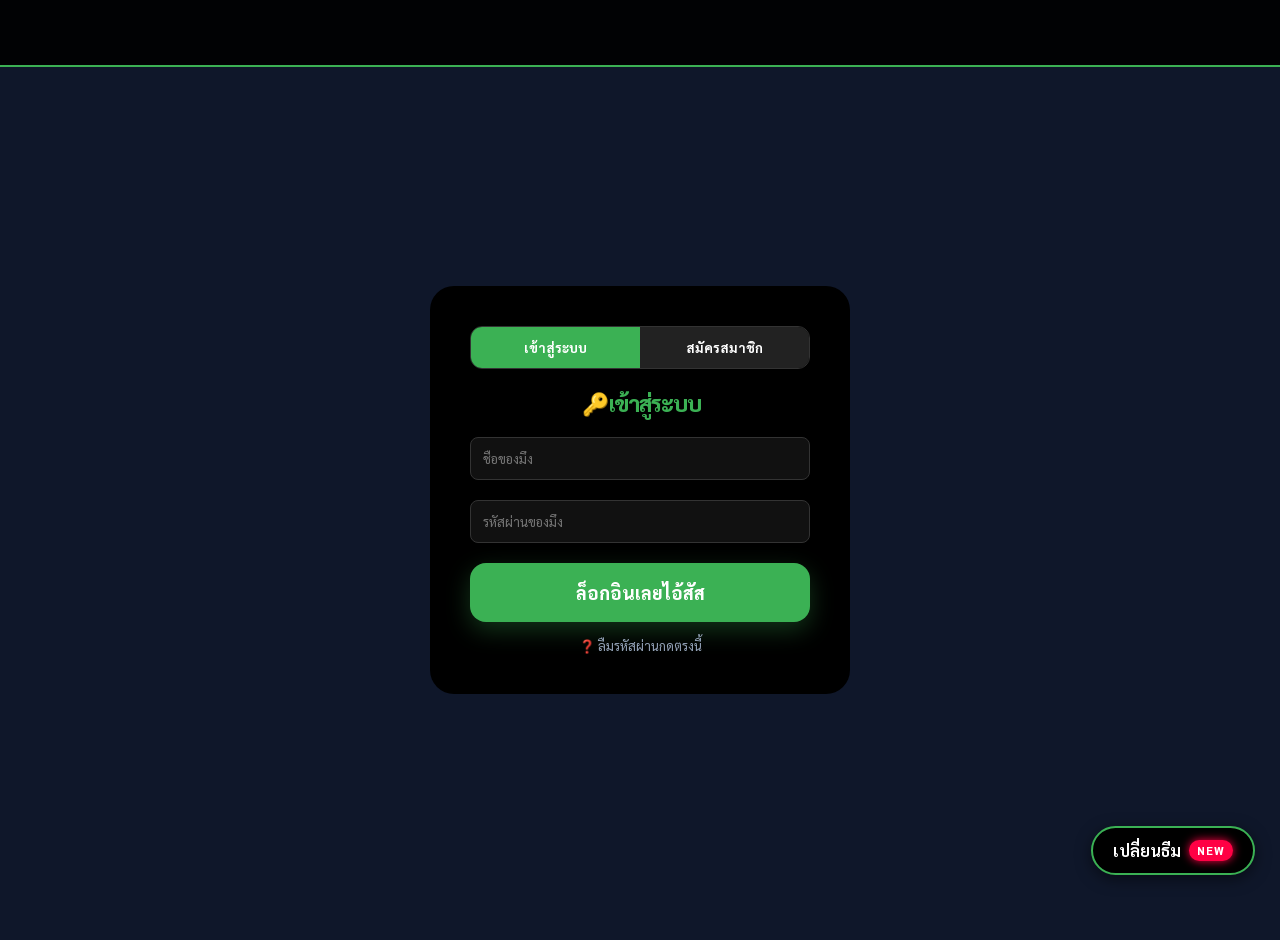
==== index.html @ 8176f64b "Update index.html" ====
<!DOCTYPE html>
<html lang="th">
<head>
    <meta charset="UTF-8">
    <meta name="viewport" content="width=device-width, initial-scale=1.0">
    <title>คนกากๆฝึกพิมพ์ - ว่างใช่ไหมถึงพิมพ์</title>
    <link rel="icon" type="image/png" href="https://i.ibb.co/RkGB4YsP/image.png">
    
    <link rel="preconnect" href="https://fonts.googleapis.com">
    <link rel="preconnect" href="https://fonts.gstatic.com" crossorigin>
    <link href="https://fonts.googleapis.com/css2?family=Sarabun:wght@300;400;600;700;800&family=Chakra+Petch:wght@400;700&family=Press+Start+2P&family=VT323&family=Teko:wght@500;600;700&family=Mali:wght@500;700&display=swap" rel="stylesheet">
    
    <style>
  /* ==================================================
   ระบบตกแต่งรูปโปรไฟล์ (สไตล์ Facebook)
   ================================================== */
.profile-pic-wrapper {
    position: relative;
    width: 85px; /* ขยายรูป */
    height: 85px;
    cursor: pointer;
    border-radius: 50%;
    display: inline-block;
    transition: transform 0.2s;
}
.profile-pic-wrapper:hover {
    transform: scale(1.05); /* เอาเมาส์ชี้แล้วรูปขยายขึ้นนิดนึง */
}
.profile-pic-wrapper img {
    width: 100%; 
    height: 100%;
    border-radius: 50%; 
    object-fit: cover; 
    border: 3px solid var(--primary); 
    box-shadow: 0 0 15px rgba(0,0,0,0.5);
}
        /* ==================================================
           1. BASE THEME (โหมดมืด ออริจินัล) และ CSS โครงสร้างหลัก
           ================================================== */
        :root {
            --primary: #3bb154; --primary1: #29344e;
            --bg: rgb(15, 23, 42); --card: #000000;
            --text-dark: #1e293b; --text-light: hsl(0, 0%, 100%); --highlight: #ffc800ec;
            --correct-live: #1d964f; --wrong-live: #b33628;
            --font-main: 'Sarabun', sans-serif; --font-head: 'Sarabun', sans-serif;
            --border-rad: 24px; --border-btn: 16px;
        }
        body { background-color: var(--bg); font-family: var(--font-main); margin: 0; display: flex; justify-content: center; align-items: center; min-height: 100vh; color: var(--text-dark); padding-top: 40px; transition: background-color 0.3s, color 0.3s; }
        h1, h2, h3 { font-family: var(--font-head); }
        .ticker-wrap { position: fixed; top: 0; left: 0; width: 100%; height: 65px; background-color: #000000e6; color: #ffffff; display: flex; align-items: center; overflow: hidden; z-index: 9999; border-bottom: 2px solid var(--primary); transition: background-color 0.3s, color 0.3s; }
        .ticker-content { 
            white-space: nowrap; 
            padding-left: 100%;
            display: inline-block; 
            
            animation: ticker 20s linear infinite; 
            font-size: 20px; 
            font-weight: 600;

            
            will-change: transform; 
            -webkit-font-smoothing: antialiased; 
            backface-visibility: hidden; 
        }

        
        @keyframes ticker { 
            0% { transform: translate3d(0, 0, 0); } 
            100% { transform: translate3d(-100%, 0, 0); } 
        }

        .main-container { width: 95%; max-width: 1100px; text-align: center; display: none; position: relative; }
        .top-actions { display: flex; gap: 10px; flex-wrap: wrap; justify-content: flex-end; align-items: center; }
        .header-row { display: flex; justify-content: space-between; align-items: center; margin-bottom: 20px; flex-wrap: wrap; gap: 15px; }
        @media (max-width: 768px) {
            .header-row { flex-direction: column; justify-content: center; text-align: center; }
            .top-actions { justify-content: center; margin-top: 10px; }
        }
        .btn-top { background: #333; color: white; border: none; padding: 8px 15px; border-radius: 8px; cursor: pointer; font-size: 14px; transition: 0.2s; font-family: var(--font-main); }
        .btn-top:hover { background: #555; transform: translateY(-2px); }
        .btn-danger { background: #ef4444; }
        .btn-danger:hover { background: #dc2626; }

        .hamburger-btn { background: var(--card); color: var(--text-light); border: 2px solid #333; border-radius: 8px; width: 50px; height: 44px; font-size: 22px; cursor: pointer; display: flex; justify-content: center; align-items: center; transition: 0.2s; padding: 0; }
        .hamburger-btn:hover { background: #333; transform: scale(1.05); }
        .menu-container { position: relative; }

        .dropdown-menu { position: absolute; top: 55px; right: 0; background: #111; border: 1px solid #333; border-radius: 12px; box-shadow: 0 10px 30px rgba(0,0,0,0.7); display: none; flex-direction: column; min-width: 240px; z-index: 1000; overflow: hidden; }
        .dropdown-menu.show { display: flex; animation: fadeIn 0.2s ease-in-out; }
        @keyframes fadeIn { from { opacity: 0; transform: translateY(-10px); } to { opacity: 1; transform: translateY(0); } }

        .dropdown-item { background: transparent; color: #fff; border: none; padding: 15px 20px; text-align: left; font-family: var(--font-main); font-size: 15px; cursor: pointer; transition: 0.2s; border-bottom: 1px solid #222; display: flex; align-items: center; gap: 8px; }
        .dropdown-item:last-child { border-bottom: none; }
        .dropdown-item:hover { background: #222; padding-left: 25px; color: var(--primary); }
        .dropdown-danger { color: #ef4444; }
        .dropdown-danger:hover { background: #3f1515; color: #fca5a5; }

        h1 { font-weight: 700; color: var(--primary); margin-bottom: 30px; letter-spacing: -1px; }
        h2 { font-weight: 900; color: var(--primary1); margin-bottom: 10px; letter-spacing: -3px; }
        
        /* Profile Card & EXP Bar CSS */
        .user-profile-card { display: flex; align-items: center; gap: 15px; background: rgba(0,0,0,0.5); padding: 15px 20px; border-radius: 12px; border: 1px solid rgba(255,255,255,0.1); width: 100%; box-sizing: border-box; justify-content: space-between; flex-wrap: wrap; margin-bottom: 20px; transition: 0.3s; }
        .profile-left { display: flex; align-items: center; gap: 15px; flex: 1; min-width: 280px; }
        .rank-icon-large { font-size: 45px; line-height: 1; filter: drop-shadow(0 0 5px rgba(255,255,255,0.3)); }
        .exp-wrapper { flex: 1; display: flex; flex-direction: column; gap: 6px; }
        .user-name-rank { display: flex; justify-content: space-between; align-items: flex-end; }
        .name-text { font-size: 18px; font-weight: bold; color: var(--highlight); letter-spacing: 0.5px; }
        .rank-text { font-size: 13px; font-weight: bold; color: #fff; background: rgba(255,255,255,0.15); padding: 3px 10px; border-radius: 6px; }
        .exp-bar-bg { width: 100%; height: 18px; background: rgba(0,0,0,0.7); border: 2px solid #334155; border-radius: 10px; position: relative; overflow: hidden; box-shadow: inset 0 2px 5px rgba(0,0,0,0.5); }
        .exp-bar-fill { height: 100%; background: linear-gradient(90deg, #3b82f6, #10b981, #fde047); background-size: 200% 100%; width: 0%; transition: width 0.8s cubic-bezier(0.4, 0, 0.2, 1); box-shadow: 0 0 10px rgba(16, 185, 129, 0.5); animation: shimmer 3s infinite linear; }
        @keyframes shimmer { 0% { background-position: 100% 0; } 100% { background-position: -100% 0; } }
        .exp-numbers { position: absolute; top: 0; left: 0; right: 0; text-align: center; font-size: 11px; font-weight: bold; color: white; line-height: 18px; text-shadow: 1px 1px 2px #000; z-index: 2; font-family: sans-serif;}
        
        .typing-card { background: var(--card); padding: 50px; border-radius: var(--border-rad); box-shadow: 0 10px 40px rgba(0, 0, 0, 0.4); margin-bottom: 30px; position: relative; transition: background-color 0.3s, box-shadow 0.3s; }
        .display-window { height: 150px; overflow: hidden; position: relative; margin-bottom: 45px; border: 1px solid #000000; box-sizing: border-box; transition: border-color 0.3s, background-color 0.3s; }
        #wordContainer { position: absolute; top: 0; left: 0; width: 100%; display: flex; flex-wrap: wrap; transition: transform 0.3s cubic-bezier(0.4, 0, 0.2, 1); text-align: left; }
        .word { font-size: 40px; line-height: 69px; margin-right: 5px; color: var(--text-light); padding: 0 8px; border-radius: 8px; transition: all 0.2s; font-family: var(--font-main); }
        .word.current { background-color: var(--highlight); color: #000000; font-weight: 600; box-shadow: 0 4px 12px rgba(255, 212, 59, 0.4); }
        .word.current.is-correct { background-color: var(--correct-live) !important; color: white !important; box-shadow: 0 4px 12px rgba(46, 204, 113, 0.5); }
        .word.current.is-wrong { background-color: var(--wrong-live) !important; color: white !important; box-shadow: 0 4px 12px rgba(231, 76, 60, 0.5); }
        .word.correct { color: green; background-color: transparent !important; box-shadow: none; }
        .word.wrong { color: red; text-decoration: line-through; background-color: transparent !important; box-shadow: none; }
        .controls-row { display: flex; gap: 20px; align-items: center; }
        #userInput { flex: 1; font-family: var(--font-main); font-size: 28px; padding: 18px 25px; border: 2px solid #e2e8f0; border-radius: var(--border-btn); outline: none; background: #f1f5f9; color: var(--text-dark); transition: color 0.2s, background-color 0.3s, border-color 0.3s; }
        .timer-badge { background: var(--primary); color: white; padding: 15px 35px; border-radius: var(--border-btn); font-size: 32px; font-weight: 700; min-width: 70px; font-family: var(--font-main);}
        .btn-refresh { background: #fff; border: 2px solid #e2e8f0; width: 70px; height: 70px; border-radius: var(--border-btn); cursor: pointer; font-size: 28px; color: #333; transition: 0.3s; }
        .modal-overlay { position: fixed; top: 0; left: 0; width: 100%; height: 100%; background: rgba(10, 10, 15, 0.9); backdrop-filter: blur(8px); display: none; justify-content: center; align-items: center; z-index: 10000; }
        .modal-overlay[style*="display: flex"] .modal-card { animation: popIn 0.4s cubic-bezier(0.16, 1, 0.3, 1) forwards; }
        @keyframes popIn { 0% { opacity: 0; transform: scale(0.95) translateY(20px); } 100% { opacity: 1; transform: scale(1) translateY(0); } }
        .modal-card { background: var(--card); color: var(--text-light); width: 95%; max-width: 750px; padding: 40px; border-radius: var(--border-rad); text-align: center; max-height: 85vh; overflow-y: auto; transition: background-color 0.3s, color 0.3s, border-color 0.3s; border: 1px solid #334155; box-shadow: 0 25px 50px -12px rgba(0, 0, 0, 0.5); }
        .result-title { font-size: 32px; font-weight: 800; margin-bottom: 5px; color: var(--text-light); font-family: var(--font-head);}
        .result-subtitle { font-size: 16px; color: #64748b; margin-top: 0; margin-bottom: 25px; font-weight: 400; font-family: var(--font-main);}
        .rank-badge { background: linear-gradient(135deg, #ffd43b, #f59e0b); color: #000; padding: 12px 35px; border-radius: 50px; font-weight: 800; font-size: 22px; margin-bottom: 25px; display: inline-flex; align-items: center; gap: 8px; box-shadow: 0 8px 20px rgba(245, 158, 11, 0.3); border: 2px solid #fff; font-family: var(--font-main); }
        .stats-grid { display: grid; grid-template-columns: repeat(2, 1fr); gap: 15px; margin-bottom: 30px; }
        .stat-box { background: #111827; padding: 25px 20px; border-radius: 20px; border: 1px solid #1f2937; transition: 0.3s ease; display: flex; flex-direction: column; justify-content: center; align-items: center; }
        .stat-box:hover { transform: translateY(-3px); border-color: #334155; box-shadow: 0 10px 25px rgba(0,0,0,0.3); }
        .stat-box.highlight { background: linear-gradient(145deg, rgba(59,177,84,0.1), rgba(0,0,0,0)); border-color: rgba(59,177,84,0.3); }
        .stat-box.highlight:hover { border-color: var(--primary); box-shadow: 0 10px 30px rgba(59,177,84,0.15); }
        .stat-val { font-size: 38px; font-weight: 800; line-height: 1.1; margin-top: 5px; text-shadow: 0 2px 10px rgba(0,0,0,0.2); font-family: var(--font-head);}
        .stat-val.huge { font-size: 56px; color: var(--primary); }
        .stat-label { font-size: 14px; color: #94a3b8; font-weight: 600; text-transform: uppercase; letter-spacing: 0.5px; font-family: var(--font-main);}
        .btn-main { background: var(--primary); color: white; border: none; width: 100%; padding: 18px; border-radius: var(--border-btn); font-weight: 800; font-size: 18px; cursor: pointer; margin-top: 10px; transition: all 0.2s cubic-bezier(0.4, 0, 0.2, 1); box-shadow: 0 8px 25px rgba(59, 177, 84, 0.3); font-family: var(--font-main); }
        .btn-main:hover { background: #2f8d43; transform: translateY(-2px); box-shadow: 0 12px 30px rgba(59, 177, 84, 0.4); }
        .btn-main:active { transform: translateY(1px); box-shadow: 0 4px 15px rgba(59, 177, 84, 0.3); }
        .sync-status { font-size: 14px; color: #94a3b8; margin-top: 15px; font-weight: 600; display: flex; justify-content: center; align-items: center; gap: 5px; }
        .dark-modal { background: #121212; border: 1px solid #333; box-shadow: 0 10px 40px rgba(0,0,0,0.8); border-radius: 20px; color: #fff; width: 90%; max-width: 400px; padding: 30px; }
        .dark-modal h2 { color: #fff; letter-spacing: 0; margin-top: 0; font-size: 24px; border-bottom: 1px solid #222; padding-bottom: 15px;}
        .dark-modal p { color: #aaa; font-size: 15px; margin-bottom: 25px; line-height: 1.5; }
        .dark-input { width: 100%; padding: 12px; margin-bottom: 15px; background: #000; border: 1px solid #333; color: var(--primary); border-radius: 8px; font-size: 16px; box-sizing: border-box; outline: none; transition: 0.3s; font-family: var(--font-main);}
        .dark-input:focus { border-color: var(--primary); box-shadow: 0 0 10px rgba(59, 177, 84, 0.2); }
        .dark-btn-group { display: flex; gap: 10px; }
        .dark-btn { flex: 1; padding: 12px; border-radius: 8px; border: none; font-weight: bold; cursor: pointer; transition: 0.2s; font-size: 15px; font-family: var(--font-main);}
        .dark-btn.confirm { background: var(--primary); color: #000; }
        .dark-btn.confirm:hover { background: #2f8d43; }
        .dark-btn.cancel { background: #333; color: #fff; }
        .dark-btn.cancel:hover { background: #444; }
        .dark-btn.danger { background: #dc2626; color: #fff; }
        .dark-btn.danger:hover { background: #b91c1c; }
        .rank-table { width: 100%; border-collapse: collapse; margin-top: 15px; font-size: 13px; text-align: left; }
        .rank-table tr { border-bottom: 1px solid #eee; }
        .rank-table td, .rank-table th { padding: 10px; color:#333; font-family: var(--font-main);}
        .active-rank { background: #fff1f2; font-weight: bold; }
        #authContainer { background: #000; padding: 40px; border-radius: var(--border-rad); width: 340px; text-align: center; color: white; transition: background-color 0.3s, color 0.3s; }
        .auth-input { width: 100%; padding: 12px; margin: 10px 0; border-radius: 8px; border: 1px solid #333; background: #111; color: white; box-sizing: border-box; transition: 0.3s; font-family: var(--font-main);}
        .close-modal-x { position: absolute; top: 15px; right: 20px; font-size: 52px; font-weight: bold; color: #999; cursor: pointer; line-height: 1; transition: 0.2s; user-select: none; z-index: 10; font-family: sans-serif;}
        .close-modal-x:hover { color: #ef4444; transform: scale(1.1); }
        .admin-btn { padding: 6px 12px; border: none; border-radius: 6px; cursor: pointer; font-size: 12px; font-weight: bold; transition: 0.2s; font-family: var(--font-main); }
        .admin-btn-edit { background: #3b82f6; color: white; }
        .admin-btn-edit:hover { background: #2563eb; }
        .admin-btn-del { background: #ef4444; color: white; margin-left: 5px; }
        .admin-btn-del:hover { background: #dc2626; }

        /* ==================================================
           2. LIGHT MODE (โหมดสว่าง) 
           ================================================== */
        body.light-mode { --bg: #e1eff5;
        --card: #ffffff; --text-dark: #0f172a; --text-light: #0f172a; --primary1: #c5cbdf; --highlight: #fde047;
        }
        body.light-mode .ticker-wrap { background-color: #e1eff5; color: #1e293b; border-bottom: 2px solid var(--primary);
        }
        body.light-mode .typing-card { box-shadow: 0 10px 30px rgba(0, 0, 0, 0.05);
        border: 1px solid #e2e8f0; }
        body.light-mode .display-window { border-color: #cbd5e1; background-color: #f8fafc;
        }
        body.light-mode .word.current { color: #000;
        box-shadow: 0 4px 12px rgba(253, 224, 71, 0.7); }
        body.light-mode #authContainer { background: #ffffff;
        color: #1e293b; border: 1px solid #e2e8f0; box-shadow: 0 10px 30px rgba(0,0,0,0.1);
        }
        body.light-mode .auth-input { background: #f8fafc; color: #1e293b; border: 1px solid #cbd5e1;
        }
        body.light-mode .dark-modal { background: #ffffff; border: 1px solid #e2e8f0; color: #1e293b;
        box-shadow: 0 10px 40px rgba(0,0,0,0.1); }
        body.light-mode .dark-modal h2 { color: #1e293b;
        border-bottom: 1px solid #e2e8f0; }
        body.light-mode .dark-modal p { color: #64748b;
        }
        body.light-mode .dark-input { background: #f8fafc; color: #1e293b; border: 1px solid #cbd5e1;
        }
        body.light-mode .dark-btn.cancel { background: #e2e8f0; color: #475569;
        }
        body.light-mode .dark-btn.cancel:hover { background: #cbd5e1;
        }
        body.light-mode .modal-card { background: #ffffff; border-color: #e2e8f0;
        box-shadow: 0 25px 50px -12px rgba(0,0,0,0.15); }
        body.light-mode .result-title { color: #0f172a;
        }
        body.light-mode .stat-box { background: #f8fafc; border-color: #e2e8f0;
        }
        body.light-mode .stat-box:hover { border-color: #cbd5e1; box-shadow: 0 10px 25px rgba(0,0,0,0.05);
        }
        body.light-mode .stat-box.highlight { background: linear-gradient(145deg, rgba(59,177,84,0.05), #ffffff); border-color: rgba(59,177,84,0.2);
        }
        body.light-mode .stat-label { color: #64748b;
        }
        body.light-mode #logoutModal > div { background: #ffffff !important;
        border: 1px solid #e2e8f0 !important; box-shadow: 0 20px 50px rgba(0,0,0,0.1) !important;
        }
        body.light-mode #logoutModal h2 { text-shadow: none !important;
        }
        body.light-mode #logoutModal p, body.light-mode #logoutModal span[onclick] { color: #475569 !important;
        }
        body.light-mode .btn-top { background: #f1f5f9; color: #475569; border: 1px solid #e2e8f0;
        }
        body.light-mode .btn-top:hover { background: #e2e8f0; color: #1e293b;
        }
        body.light-mode .hamburger-btn { background: #ffffff; color: #1e293b; border-color: #cbd5e1;
        }
        body.light-mode .dropdown-menu { background: #ffffff; border-color: #cbd5e1;
        }
        body.light-mode .dropdown-item { color: #1e293b; border-bottom-color: #f1f5f9;
        }

        /* ==================================================
           3. SPECIAL FORCE THEME (อัปเกรดพื้นหลัง & UI ทหาร)
           ================================================== */
        body.theme-sf { --bg: #161a13;
        --card: rgba(33,40,29,0.85); --primary: #ffd700; --primary1: #a9ba9d; --text-dark: #d2dbcc; --text-light: #ffffff; --highlight: #ffcc00; --correct-live: #ffcc00; --wrong-live: #ff4444; --font-main: 'Chakra Petch', sans-serif;
        --font-head: 'Chakra Petch', sans-serif; --border-rad: 0px; --border-btn: 0px; }
        body.theme-sf::before { content: "";
        position: fixed; top: 0; left: 0; right: 0; bottom: 0; background-image: linear-gradient(rgba(22,26,19,0.3), rgba(15,18,12,0.5)), url('https://playulti.com/storage/62241ba8fda2fa45c55dc922/7fffb663120dd173020ed4b9bc223583.jpg'); background-size: cover; background-position: center; z-index: -1;
        pointer-events: none; }
        body.theme-sf h1, body.theme-sf h2 { color: var(--primary); text-transform: uppercase;
        text-shadow: 2px 2px 4px rgba(0,0,0,0.9); }
        body.theme-sf .ticker-wrap { background: rgba(15,18,12,0.9);
        border-bottom: 2px solid var(--primary); box-shadow: 0 4px 10px rgba(0,0,0,0.8); }
        body.theme-sf .typing-card, body.theme-sf #authContainer, body.theme-sf .modal-card, body.theme-sf .dropdown-menu { background: linear-gradient(180deg, rgba(42,51,36,0.85) 0%, rgba(27,33,22,0.9) 100%);
        border: 3px solid; border-color: #556649 #0f120c #0f120c #556649; box-shadow: 5px 5px 15px rgba(0,0,0,0.9); backdrop-filter: blur(4px);
        }
        body.theme-sf .display-window { background: rgba(15,18,12,0.7); border: 3px solid;
        border-color: #080a06 #44533a #44533a #080a06; }
        body.theme-sf .word { color: #337209; font-weight: bold;
        text-shadow: 1px 1px 0px #000; }
        body.theme-sf .word.current { background: rgba(61,74,52,0.8); color: #fff;
        border-bottom: 3px solid var(--primary); text-shadow: none; }
        body.theme-sf .word.correct { color: var(--primary1);
        text-shadow: 1px 1px 0px #000; }
        body.theme-sf .word.wrong { color: #ff6666; text-decoration: line-through;
        text-shadow: 1px 1px 0px #000; }
        body.theme-sf #userInput { background: rgba(11,13,9,0.8); color: var(--primary);
        border: 2px solid #080a06; border-bottom-color: #44533a; border-right-color: #44533a; font-weight: bold;
        }
        body.theme-sf #userInput:focus { background: rgba(19,23,16,0.9);
        }
        body.theme-sf .btn-main, body.theme-sf .btn-top, body.theme-sf .dark-btn, body.theme-sf .hamburger-btn, body.theme-sf .btn-refresh { background: linear-gradient(180deg, #3f4c35 0%, #2b3424 100%);
        color: var(--primary); border: 2px solid; border-color: #657a55 #11150e #11150e #657a55; font-weight: bold; text-transform: uppercase; text-shadow: 1px 1px 2px #000;
        transition: all 0.1s; }
        body.theme-sf .btn-main:active, body.theme-sf .btn-refresh:active, body.theme-sf .btn-top:active { border-color: #11150e #657a55 #657a55 #11150e;
        transform: translateY(2px); background: linear-gradient(180deg, #2b3424 0%, #3f4c35 100%); }
        body.theme-sf .btn-main:hover, body.theme-sf .dark-btn:hover { background: #4a593d;
        color: #fff; }
        body.theme-sf .timer-badge { background: rgba(15,18,12,0.8); border: 2px solid #556649;
        color: #fff; box-shadow: inset 0 0 10px rgba(0,0,0,0.8); }
        body.theme-sf .stat-box { border: 2px solid;
        border-color: #080a06 #44533a #44533a #080a06; background: rgba(19,23,16,0.8); }
        body.theme-sf .stat-box.highlight { border-color: var(--primary);
        background: rgba(255, 215, 0, 0.15); }
        body.theme-sf .stat-val { color: #fff;
        text-shadow: 2px 2px 0px #000; }
        body.theme-sf .stat-val.huge { color: var(--primary);
        }
        body.theme-sf .auth-input, body.theme-sf .dark-input { background: rgba(15,18,12,0.8); border: 2px solid #080a06; border-bottom-color:#44533a;
        border-right-color:#44533a; color: #fff; }
        body.theme-sf .rank-badge { background: #2b3424; border: 2px solid var(--primary);
        color: var(--primary); box-shadow: none; text-shadow: 1px 1px 2px #000; }

        /* ==================================================
           4. POINT BLANK THEME (อัปเกรดพื้นหลัง & UI สไตล์เกม PB)
           ================================================== */
        body.theme-pb { --bg: #090d12;
        --card: rgba(18,24,32,0.85); --primary: #00aaff; --primary1: #ffb300; --text-dark: #b0c4de; --text-light: #ffffff; --highlight: #ff1a1a; --correct-live: #00aaff; --wrong-live: #ff1a1a; --font-main: 'Chakra Petch', sans-serif;
        --font-head: 'Chakra Petch', sans-serif; --border-rad: 0px; --border-btn: 0px; }
        body.theme-pb::before { content: "";
        position: fixed; top: 0; left: 0; right: 0; bottom: 0; background-image: linear-gradient(rgba(9,13,18,0.3), rgba(5,7,10,0.5)), url('https://pointblank.zepetto.com/images/common/game/intro02.jpg'); background-size: cover; background-position: center; z-index: -1;
        pointer-events: none; }
        body.theme-pb h1, body.theme-pb h2 { color: #fff; text-transform: uppercase;
        border-left: 5px solid var(--highlight); padding-left: 15px; background: linear-gradient(90deg, rgba(255, 26, 26, 0.2) 0%, transparent 100%);
        text-shadow: 0 0 8px rgba(255, 26, 26, 0.8); text-align: left; margin-left: -10px;
        }
        body.theme-pb h2 { border-left-color: var(--primary);
        background: linear-gradient(90deg, rgba(0, 170, 255, 0.2) 0%, transparent 100%); text-shadow: 0 0 8px rgba(0, 170, 255, 0.8);
        }
        body.theme-pb .ticker-wrap { background: rgba(26,36,48,0.9); border-bottom: 2px solid var(--primary);
        box-shadow: 0 5px 15px rgba(0, 170, 255, 0.2); backdrop-filter: blur(4px);
        }
        body.theme-pb .ticker-content { color: #fff; text-shadow: 0 0 5px var(--primary);
        }
        body.theme-pb .typing-card, body.theme-pb #authContainer, body.theme-pb .modal-card, body.theme-pb .dropdown-menu { border: 1px solid #2a3b4c;
        border-top: 3px solid var(--primary); background: linear-gradient(180deg, rgba(22,30,39,0.9) 0%, rgba(13,18,24,0.95) 100%); box-shadow: 0 15px 40px rgba(0,0,0,0.9), inset 0 1px 0 rgba(255,255,255,0.05);
        backdrop-filter: blur(5px); }
        body.theme-pb .display-window { background: rgba(7,10,14,0.7); border: 1px solid #1a2533;
        box-shadow: inset 0 0 20px rgba(0, 0, 0, 0.9); }
        body.theme-pb .word { font-weight: bold;
        color: #4a617a; }
        body.theme-pb .word.current { background: rgba(0, 170, 255, 0.15); color: #fff;
        border: 1px solid var(--primary); box-shadow: 0 0 10px rgba(0, 170, 255, 0.4), inset 0 0 10px rgba(0, 170, 255, 0.2);
        transform: scale(1.02); text-shadow: 0 0 5px var(--primary); }
        body.theme-pb .word.correct { color: #8ba8c9;
        }
        body.theme-pb .word.wrong { color: var(--highlight); text-shadow: 0 0 8px rgba(255,0,0,0.6); text-decoration: line-through;
        }
        body.theme-pb #userInput { background: rgba(5,7,10,0.8); color: #fff; border: 1px solid #2a3b4c;
        box-shadow: inset 0 2px 10px rgba(0,0,0,0.8); text-transform: uppercase; font-weight: bold;
        }
        body.theme-pb #userInput:focus { border-color: var(--primary);
        box-shadow: 0 0 15px rgba(0, 170, 255, 0.4), inset 0 0 10px rgba(0, 170, 255, 0.2);
        }
        body.theme-pb .btn-main, body.theme-pb .btn-top, body.theme-pb .btn-refresh, body.theme-pb .dark-btn, body.theme-pb .hamburger-btn { background: linear-gradient(180deg, #0088cc 0%, #004466 100%);
        color: #fff; border: 1px solid #00bfff; box-shadow: 0 2px 5px rgba(0,0,0,0.5), inset 0 1px 0 rgba(255,255,255,0.3); text-transform: uppercase; font-weight: 800;
        letter-spacing: 1px; transition: all 0.2s ease; }
        body.theme-pb .btn-main:hover, body.theme-pb .btn-top:hover, body.theme-pb .btn-refresh:hover, body.theme-pb .dark-btn:hover { background: linear-gradient(180deg, #00aaff 0%, #005580 100%);
        box-shadow: 0 0 15px rgba(0, 170, 255, 0.6), inset 0 1px 0 rgba(255,255,255,0.5); border-color: #fff; transform: translateY(-2px);
        }
        body.theme-pb .btn-main:active { transform: translateY(1px); box-shadow: inset 0 2px 5px rgba(0,0,0,0.5);
        }
        body.theme-pb .btn-danger, body.theme-pb .dark-btn.danger { background: linear-gradient(180deg, #cc0000 0%, #660000 100%);
        border-color: #ff4d4d; }
        body.theme-pb .btn-danger:hover, body.theme-pb .dark-btn.danger:hover { background: linear-gradient(180deg, #ff1a1a 0%, #990000 100%);
        box-shadow: 0 0 15px rgba(255, 0, 0, 0.6), inset 0 1px 0 rgba(255,255,255,0.5); border-color: #fff;
        }
        body.theme-pb .timer-badge { background: linear-gradient(180deg, rgba(42,59,76,0.8) 0%, rgba(22,30,39,0.9) 100%);
        border: 1px solid var(--primary); color: var(--primary); text-shadow: 0 0 10px var(--primary); box-shadow: 0 0 10px rgba(0,170,255,0.2);
        }
        body.theme-pb .stat-box { border: 1px solid #1a2533; background: rgba(9,12,18,0.7);
        box-shadow: inset 0 0 10px rgba(0,0,0,0.5); }
        body.theme-pb .stat-box.highlight { border-color: var(--highlight);
        background: linear-gradient(180deg, rgba(204,0,0,0.15) 0%, rgba(9,12,18,0.8) 100%); box-shadow: 0 0 15px rgba(255, 0, 0, 0.2);
        }
        body.theme-pb .stat-val { color: #fff; text-shadow: 0 2px 5px rgba(0,0,0,0.8);
        }
        body.theme-pb .stat-val.huge { color: var(--highlight);
        text-shadow: 0 0 15px rgba(255, 0, 0, 0.6); }
        body.theme-pb .stat-label { color: #7b99b8;
        }
        body.theme-pb .auth-input, body.theme-pb .dark-input { background: rgba(6,9,13,0.8); border: 1px solid #1a2533;
        color: var(--text-light); font-weight: bold; }
        body.theme-pb .auth-input:focus, body.theme-pb .dark-input:focus { border-color: var(--primary);
        }
        body.theme-pb .rank-badge { background: linear-gradient(90deg, rgba(0,170,255,0.2), transparent); border: 1px solid var(--primary);
        border-left: 4px solid var(--primary); color: var(--text-light); text-shadow: 0 0 5px var(--primary); box-shadow: 0 0 10px rgba(0,170,255,0.2);
        }
        body.theme-pb .dropdown-item { border-bottom: 1px solid #1a2533; color: #b0c4de; background: transparent;
        }
        body.theme-pb .dropdown-item:hover { background: rgba(0, 170, 255, 0.2); color: #fff;
        border-left: 3px solid var(--primary); padding-left: 22px; }
        body.theme-pb .rank-table th { background: rgba(22,30,39,0.9);
        border-bottom: 2px solid var(--primary) !important; color: var(--primary); }
        body.theme-pb .rank-table td { border-bottom: 1px solid #1a2533;
        color: #b0c4de; }

        /* ==================================================
           5. 8-BIT ARCADE THEME (CONTRA STYLE)
           ================================================== */
        body.theme-arcade { --bg: #000;
        --card: rgba(0, 0, 0, 0.85); --primary: #ff1100; --primary1: #ffcc00; --text-dark: #fff; --text-light: #fff; --highlight: #ffcc00; --correct-live: #00ff00; --wrong-live: #ff1100;
        --font-head: 'Press Start 2P', cursive; --font-main: 'Chakra Petch', sans-serif; --border-rad: 0px; --border-btn: 0px; background-color: var(--bg); background-image: linear-gradient(rgba(0,0,0,0.3), rgba(0,0,0,0.5)), url('https://www.gamingdose.com/wp-content/uploads/2019/05/Contra-01-1.jpg');
        background-size: cover; background-position: center top; background-attachment: fixed; }
        @keyframes crt-flicker { 0% { opacity: 0.1;
        } 5% { opacity: 0.15; } 10% { opacity: 0.1; } 100% { opacity: 0.1;
        } }
        body.theme-arcade::before { content: " "; display: block; position: fixed; top: 0;
        left: 0; bottom: 0; right: 0; background: linear-gradient(rgba(18, 16, 16, 0) 50%, rgba(0, 0, 0, 0.25) 50%), linear-gradient(90deg, rgba(255, 0, 0, 0.06), rgba(0, 255, 0, 0.02), rgba(0, 0, 255, 0.06));
        z-index: 99998; background-size: 100% 4px, 6px 100%; pointer-events: none; animation: crt-flicker 0.15s infinite;
        }
        @keyframes press-start-blink { 0%, 100% { opacity: 1;
        text-shadow: 3px 3px 0px #ff1100; } 50% { opacity: 0.8; text-shadow: none; color: #fff;
        } }
        body.theme-arcade h1 { font-size: 20px; color: var(--primary1); animation: press-start-blink 1.2s infinite;
        letter-spacing: 2px; text-transform: uppercase;}
        body.theme-arcade h2 { font-size: 24px; color: var(--primary);
        text-shadow: 2px 2px 0px #fff; letter-spacing: 1px;}
        body.theme-arcade .ticker-wrap { background: rgba(0,0,0,0.9);
        border-bottom: 4px solid var(--primary); box-shadow: 0 4px 0 var(--primary1); backdrop-filter: blur(2px);
        }
        body.theme-arcade .ticker-content { font-family: var(--font-head); font-size: 14px; color: var(--primary1);
        text-shadow: 2px 2px 0px #ff1100;}
        body.theme-arcade .typing-card, body.theme-arcade #authContainer, body.theme-arcade .modal-card, body.theme-arcade .dropdown-menu { border: 4px solid #fff;
        box-shadow: inset 0 0 0 4px #000, inset 0 0 0 8px #555, 10px 10px 0 var(--primary); background: var(--card);
        backdrop-filter: blur(3px); }
        body.theme-arcade .display-window { border: 4px solid var(--primary1); background: rgba(0,0,0,0.6);
        box-shadow: inset 0 0 15px rgba(255, 17, 0, 0.4); }
        body.theme-arcade .word { font-family: var(--font-main);
        font-weight: 800; font-size: 34px; color: #666;}
        body.theme-arcade .word.current { background: var(--primary1); color: #000;
        text-shadow: none; box-shadow: 4px 4px 0px var(--primary); transform: scale(1.05);}
        body.theme-arcade .word.correct { color: #00ff00;
        text-shadow: 2px 2px 0px #005500; }
        body.theme-arcade .word.wrong { color: #ff1100;
        text-shadow: 2px 2px 0px #550000; }
        body.theme-arcade #userInput { background: rgba(0,0,0,0.8); color: var(--primary1);
        border: 4px solid #fff; box-shadow: inset 4px 4px 0 #333; text-transform: uppercase; font-weight: 800;
        letter-spacing: 1px;}
        body.theme-arcade #userInput:focus { border-color: var(--primary1); box-shadow: inset 4px 4px 0 var(--primary);
        }
        body.theme-arcade .btn-main, body.theme-arcade .btn-top, body.theme-arcade .btn-refresh, body.theme-arcade .hamburger-btn, body.theme-arcade .dark-btn { background: rgba(0,0,0,0.8);
        color: var(--primary1); border: 4px solid var(--primary1); box-shadow: 6px 6px 0px var(--primary); text-transform: uppercase; font-family: var(--font-head); font-size: 14px; transition: all 0.1s;
        }
        body.theme-arcade .btn-main:hover, body.theme-arcade .btn-top:hover, body.theme-arcade .btn-refresh:hover, body.theme-arcade .dark-btn:hover { background: var(--primary1);
        color: #000; border-color: #fff;}
        body.theme-arcade .btn-main:active, body.theme-arcade .btn-top:active, body.theme-arcade .btn-refresh:active, body.theme-arcade .dark-btn:active { transform: translate(6px, 6px);
        box-shadow: 0px 0px 0px var(--primary); }
        body.theme-arcade .timer-badge { color: #fff;
        box-shadow: 4px 4px 0px var(--primary); font-size: 24px; border: 4px solid var(--primary1); background: rgba(0,0,0,0.8);
        font-family: var(--font-head);}
        body.theme-arcade .stat-box { border: 4px solid #555; background: rgba(0,0,0,0.6);
        }
        body.theme-arcade .stat-box.highlight { border-color: var(--primary); box-shadow: 4px 4px 0px var(--primary1); background: rgba(255,17,0,0.1);
        }
        body.theme-arcade .stat-val { font-family: var(--font-head); font-size: 24px; color: #fff;
        margin-top: 15px;}
        body.theme-arcade .stat-val.huge { color: var(--primary1);
        font-size: 32px;}
        body.theme-arcade .stat-label { font-family: var(--font-head); font-size: 10px; color: var(--highlight);
        letter-spacing: 1px;}
        body.theme-arcade .auth-input, body.theme-arcade .dark-input { border: 4px solid #999; background: rgba(0,0,0,0.8);
        color: var(--primary1); font-weight: bold;}
        body.theme-arcade .rank-badge { border: 4px solid #fff;
        box-shadow: 6px 6px 0px var(--primary); background: rgba(0,0,0,0.8); color: var(--primary1); font-family: var(--font-head);
        font-size: 16px;}
        body.theme-arcade .dropdown-item { border-bottom: 4px solid #333; font-family: var(--font-head); font-size: 12px;
        background: transparent; }
        body.theme-arcade .dropdown-item:hover { background: var(--primary1); color: #000;
        border-color: #fff;}
        body.theme-arcade .rank-table th { background: var(--primary); font-family: var(--font-head); font-size: 10px;
        border-bottom: 4px solid #fff !important; }
        body.theme-arcade .rank-table td { font-family: var(--font-head);
        font-size: 12px; color: #fff; border-bottom: 2px solid #333; }

        /* ==================================================
           6. HACKER PRO THEME (Matrix Background & Glass UI)
           ================================================== */
        body.theme-hacker { --bg: #020202;
        --card: rgba(8,8,8,0.85); --primary: #00ff41; --primary-glow: rgba(0,255,65,0.6); --primary-dim: #004400; --danger: #ff003c; --danger-glow: rgba(255,0,60,0.6); --text-dark: #00ff41; --text-light: #e0e0e0;
        --font-head: 'VT323', 'Courier New', monospace; --font-main: 'VT323', 'Courier New', monospace; --border-rad: 0px; --border-btn: 0px;
        }
        body.theme-hacker::before { content: ""; position: fixed; top: 0; left: 0; right: 0;
        bottom: 0; background-image: linear-gradient(rgba(0,0,0,0.3), rgba(0,0,0,0.5)), url('https://img.freepik.com/free-vector/stream-binary-code-design-vector_53876-161363.jpg'); background-size: cover; background-position: center; z-index: -1; pointer-events: none;
        }
        body.theme-hacker h1, body.theme-hacker h2 { color: var(--primary); font-weight: bold; letter-spacing: 3px;
        text-shadow: 0 0 8px var(--primary-glow); text-transform: uppercase; }
        body.theme-hacker .ticker-wrap { background: rgba(0,0,0,0.8);
        border-bottom: 1px solid var(--primary); color: var(--primary); box-shadow: 0 2px 10px var(--primary-glow); backdrop-filter: blur(3px);
        }
        body.theme-hacker .typing-card, body.theme-hacker #authContainer, body.theme-hacker .modal-card, body.theme-hacker .dropdown-menu { border: 1px solid var(--primary-dim);
        border-top: 2px solid var(--primary); box-shadow: 0 0 20px rgba(0,255,65,0.1), inset 0 0 15px rgba(0,255,65,0.05); background: var(--card); backdrop-filter: blur(5px);
        }
        body.theme-hacker .display-window { border: 1px dashed var(--primary-dim); background: rgba(0,20,0,0.4);
        box-shadow: inset 0 0 15px rgba(0,255,65,0.05); }
        body.theme-hacker .word { color: var(--primary-dim);
        font-size: 38px; transition: color 0.1s; }
        body.theme-hacker .word.current { background: rgba(0,255,65,0.15); color: var(--primary);
        text-shadow: 0 0 5px var(--primary-glow); border-bottom: 2px solid var(--primary); box-shadow: 0 2px 5px var(--primary-glow); animation: pulse-cursor 1s infinite;
        }
        body.theme-hacker .word.correct { color: var(--primary); text-shadow: 0 0 8px var(--primary-glow);
        }
        body.theme-hacker .word.wrong { color: var(--danger); text-decoration: none; background: rgba(255,0,60,0.15);
        text-shadow: 0 0 8px var(--danger-glow); border-bottom: 2px dashed var(--danger); }
        body.theme-hacker #userInput { background: rgba(0,0,0,0.7);
        color: var(--primary); border: 1px solid var(--primary-dim); font-family: var(--font-main); text-shadow: 0 0 5px var(--primary-glow);
        }
        body.theme-hacker #userInput:focus { border-color: var(--primary); outline: none; box-shadow: 0 0 10px var(--primary-glow);
        background: rgba(0,0,0,0.9); }
        body.theme-hacker .btn-main, body.theme-hacker .btn-top, body.theme-hacker .btn-refresh, body.theme-hacker .hamburger-btn, body.theme-hacker .dark-btn { background: rgba(0,0,0,0.6);
        color: var(--primary); border: 1px solid var(--primary); box-shadow: inset 0 0 5px var(--primary-glow); font-size: 20px; font-weight: bold; text-transform: uppercase; cursor: crosshair;
        transition: all 0.2s ease; backdrop-filter: blur(2px); }
        body.theme-hacker .btn-main:hover, body.theme-hacker .btn-top:hover, body.theme-hacker .dark-btn:hover { background: var(--primary);
        color: #000; text-shadow: none; box-shadow: 0 0 15px var(--primary-glow); }
        body.theme-hacker .timer-badge { border: 1px solid var(--primary);
        background: rgba(0,20,0,0.6); font-size: 32px; color: var(--primary); text-shadow: 0 0 8px var(--primary-glow); box-shadow: inset 0 0 10px var(--primary-glow);
        }
        body.theme-hacker .stat-box { border: 1px dashed var(--primary-dim); background: rgba(0,0,0,0.6);
        }
        body.theme-hacker .stat-box.highlight { border: 1px solid var(--primary); background: rgba(0,255,65,0.1);
        box-shadow: inset 0 0 10px var(--primary-glow); }
        body.theme-hacker .stat-val { color: var(--primary);
        font-size: 38px; text-shadow: 0 0 10px var(--primary-glow); }
        body.theme-hacker .auth-input, body.theme-hacker .dark-input { background: rgba(0,0,0,0.7);
        border: 1px solid var(--primary-dim); color: var(--primary); text-shadow: 0 0 5px var(--primary-glow);
        }
        body.theme-hacker .rank-table th { background: rgba(0,20,0,0.8); border-bottom: 2px solid var(--primary) !important;
        color: var(--primary); }
        body.theme-hacker .rank-table td { border-bottom: 1px dashed var(--primary-dim); color: var(--text-light);
        }
        body.theme-hacker .dropdown-item { border-bottom: 1px dashed var(--primary-dim); background: transparent; color: var(--primary);
        }
        body.theme-hacker .dropdown-item:hover { background: rgba(0,255,65,0.1); color: var(--primary); text-shadow: 0 0 5px var(--primary-glow);
        }
        @keyframes pulse-cursor { 0% { border-bottom-color: var(--primary); box-shadow: 0 2px 5px var(--primary-glow);
        } 50% { border-bottom-color: transparent; box-shadow: none; } 100% { border-bottom-color: var(--primary); box-shadow: 0 2px 5px var(--primary-glow);
        } }

        /* ==================================================
           7. VALORANT THEME (อัปเกรดพื้นหลัง & UI สไตล์เกม)
           ================================================== */
        body.theme-valo { --bg: #0f1923;
        --card: rgba(236, 232, 225, 0.9); --primary: #ff4655; --primary1: #0f1923; --text-dark: #0f1923; --text-light: #ece8e1; --highlight: #ff4655; --correct-live: #00ffcc; --wrong-live: #ff4655;
        --font-head: 'Teko', 'Chakra Petch', sans-serif; --font-main: 'Chakra Petch', sans-serif; --border-rad: 0px; --border-btn: 0px;
        }
        body.theme-valo::before { content: ""; position: fixed; top: 0; left: 0; right: 0;
        bottom: 0; background-image: linear-gradient(rgba(15, 25, 35, 0.3), rgba(15, 25, 35, 0.5)), url('https://4kwallpapers.com/images/wallpapers/cypher-valorant-pc-games-2021-3840x1080-5536.png'); background-size: cover; background-position: center; z-index: -1; pointer-events: none;
        }
        body.theme-valo h1 { color: var(--text-light); font-size: 42px; text-transform: uppercase; letter-spacing: 3px;
        text-shadow: 2px 2px 0px rgba(0,0,0,0.8); }
        body.theme-valo h2 { color: var(--primary); font-size: 28px;
        text-transform: uppercase; letter-spacing: 1px; margin-top: -15px; text-shadow: 1px 1px 0px #000;
        }
        body.theme-valo .ticker-wrap { background: rgba(255, 70, 85, 0.9); border-bottom: none; backdrop-filter: blur(4px);
        }
        body.theme-valo .ticker-content { font-family: var(--font-head); font-size: 26px; color: #fff; letter-spacing: 2px;
        }
        body.theme-valo .typing-card, body.theme-valo #authContainer, body.theme-valo .modal-card { background: var(--card); border: none;
        box-shadow: 0 10px 30px rgba(0,0,0,0.5); clip-path: polygon(0 0, 100% 0, 100% calc(100% - 30px), calc(100% - 30px) 100%, 0 100%);
        position: relative; border-top: 6px solid var(--primary); color: var(--text-dark); backdrop-filter: blur(5px);
        }
        body.theme-valo .display-window { background: rgba(255,255,255,0.6); border: 2px solid #ccc;
        border-left: 6px solid var(--primary); box-shadow: 4px 4px 0px rgba(15, 25, 35, 0.1);
        }
        body.theme-valo .word { color: #000000; font-weight: bold; font-size: 36px;
        }
        body.theme-valo .word.current { background: var(--text-dark); color: #fff; box-shadow: none; border-radius: 0;
        transform: scale(1.05); }
        body.theme-valo .word.correct { color: #0f1923;
        }
        body.theme-valo .word.wrong { color: var(--primary); text-decoration: line-through;
        }
        body.theme-valo #userInput { background: rgba(255,255,255,0.7); color: var(--text-dark); border: 2px solid #ccc;
        font-weight: bold; border-radius: 0; box-shadow: 4px 4px 0px rgba(15, 25, 35, 0.1);
        }
        body.theme-valo #userInput:focus { border-color: var(--primary); background: #fff;
        }
        body.theme-valo .btn-main, body.theme-valo .btn-top, body.theme-valo .btn-refresh, body.theme-valo .hamburger-btn, body.theme-valo .dark-btn { background: var(--primary);
        color: #fff; border: none; text-transform: uppercase; font-family: var(--font-head); font-size: 24px; font-weight: 600; letter-spacing: 2px; border-radius: 0; transition: 0.2s;
        clip-path: polygon(0 0, 100% 0, 100% calc(100% - 10px), calc(100% - 10px) 100%, 0 100%);
        }
        body.theme-valo .btn-main:hover, body.theme-valo .btn-top:hover, body.theme-valo .dark-btn:hover { background: var(--text-dark); color: var(--text-light);
        transform: translateY(-2px); }
        body.theme-valo .timer-badge { background: rgba(15,25,35,0.9); color: var(--primary); font-family: var(--font-head);
        font-size: 36px; clip-path: polygon(0 0, 100% 0, 100% calc(100% - 10px), calc(100% - 10px) 100%, 0 100%); border: none;
        }
        body.theme-valo .stat-box { background: rgba(15, 25, 35, 0.05); border: 1px solid rgba(15,25,35,0.2);
        border-left: 4px solid var(--text-dark); }
        body.theme-valo .stat-box.highlight { border-color: var(--primary);
        background: rgba(255, 70, 85, 0.1); border-left: 4px solid var(--primary); }
        body.theme-valo .stat-val { color: var(--text-dark);
        font-family: var(--font-head); font-size: 48px; text-shadow: none; }
        body.theme-valo .stat-val.huge { color: var(--primary);
        font-size: 64px; }
        body.theme-valo .stat-label { color: #5a6b61; font-family: var(--font-head); font-size: 18px;
        }
        body.theme-valo .auth-input, body.theme-valo .dark-input { background: rgba(255,255,255,0.7); color: var(--text-dark);
        border: 2px solid #ccc; border-radius: 0; }
        body.theme-valo .auth-input:focus, body.theme-valo .dark-input:focus { background: #fff;
        border-color: var(--primary); }
        body.theme-valo .rank-badge { background: var(--primary); color: #fff; font-family: var(--font-head);
        font-size: 28px; border-radius: 0; border: none; letter-spacing: 2px; box-shadow: 4px 4px 0px rgba(15,25,35,0.2);
        }
        body.theme-valo .result-title, body.theme-valo .dark-modal h2 { color: var(--text-dark); font-family: var(--font-head); font-size: 42px;
        text-transform: uppercase; }
        body.theme-valo .result-subtitle, body.theme-valo .dark-modal p { color: #5a6b61; font-family: var(--font-main);
        font-weight: bold; }
        body.theme-valo .dropdown-menu { background: rgba(236,232,225,0.95); border: 2px solid var(--text-dark);
        border-radius: 0; clip-path: none; backdrop-filter: blur(5px); }
        body.theme-valo .dropdown-item { color: var(--text-dark);
        border-bottom: 1px solid rgba(15,25,35,0.2); font-weight: bold; text-transform: uppercase; background: transparent;
        }
        body.theme-valo .dropdown-item:hover { background: var(--primary); color: #fff;
        }
        body.theme-valo .rank-table th { background: var(--text-dark); color: #fff; font-family: var(--font-head); font-size: 22px;
        letter-spacing: 1px; }
        body.theme-valo .rank-table td { color: var(--text-dark); border-bottom: 1px solid rgba(15,25,35,0.2);
        font-weight: bold; }
        body.theme-valo .close-modal-x { color: var(--text-dark);
        }
        body.theme-valo .close-modal-x:hover { color: var(--primary);
        }

        /* ==================================================
           8. GTA V THEME (อัปเกรดพื้นหลัง & UI สไตล์ GTA)
           ================================================== */
        body.theme-gta { --bg: #1a1a1a;
        --card: rgba(10, 10, 10, 0.85); --primary: #59b200; --primary1: #00aaff; --text-dark: #fff; --text-light: #fff; --highlight: #ff9900; --correct-live: #59b200; --wrong-live: #ff3333;
        --font-head: 'Teko', sans-serif; --font-main: 'Chakra Petch', sans-serif; --border-rad: 8px; --border-btn: 4px;
        }
        body.theme-gta::before { content: ""; position: fixed; top: 0; left: 0; right: 0;
        bottom: 0; background-image: linear-gradient(rgba(0, 0, 0, 0.3), rgba(0, 0, 0, 0.5)), url('https://img.4gamers.com.tw/ckfinder-th/image2/auto/2021-10/17DD1C57-63BC-499A-B73A-C6FD64417CBA-211021-211752.jpeg?versionId=mDi5ykxRLuRRguU2feiT.xSYaao6ZW0q'); background-size: cover; background-position: center; background-attachment: fixed; z-index: -1;
        pointer-events: none; }
        body.theme-gta h1 { color: #fff; font-size: 40px; text-transform: uppercase;
        text-shadow: 3px 3px 0px #000, -1px -1px 0px #59b200; }
        body.theme-gta h2 { color: var(--highlight);
        font-size: 30px; text-transform: uppercase; text-shadow: 2px 2px 0px #000; }
        body.theme-gta .ticker-wrap { background: rgba(0,0,0,0.85);
        border-bottom: 3px solid var(--primary); backdrop-filter: blur(4px); }
        body.theme-gta .ticker-content { font-family: var(--font-head);
        font-size: 26px; color: #fff; letter-spacing: 1px; }
        body.theme-gta .typing-card, body.theme-gta #authContainer, body.theme-gta .modal-card, body.theme-gta .dropdown-menu { background: var(--card);
        border: 2px solid #333; border-top: 4px solid var(--primary); box-shadow: 0 10px 40px rgba(0,0,0,0.9); backdrop-filter: blur(6px);
        }
        body.theme-gta .display-window { background: rgba(0,0,0,0.6); border: 2px solid #333;
        box-shadow: inset 0 0 20px rgba(0,0,0,1); }
        body.theme-gta .word { color: #888;
        font-weight: 800; font-size: 38px; }
        body.theme-gta .word.current { background: #fff; color: #000;
        box-shadow: 0 0 10px #fff; border-radius: 4px; }
        body.theme-gta .word.correct { color: var(--primary);
        text-shadow: 1px 1px 0px #000; }
        body.theme-gta .word.wrong { color: #ff3333; text-decoration: line-through;
        text-shadow: 1px 1px 0px #000; }
        body.theme-gta #userInput { background: rgba(0,0,0,0.6); color: #fff;
        border: 2px solid #555; font-weight: bold; text-transform: uppercase; }
        body.theme-gta #userInput:focus { border-color: var(--primary);
        box-shadow: 0 0 10px rgba(89, 178, 0, 0.5); }
        body.theme-gta .btn-main, body.theme-gta .btn-top, body.theme-gta .btn-refresh, body.theme-gta .dark-btn, body.theme-gta .hamburger-btn { background: rgba(0,0,0,0.5);
        color: #fff; border: 2px solid var(--primary); text-transform: uppercase; font-family: var(--font-head); font-size: 26px; font-weight: 600; letter-spacing: 1px; transition: 0.2s; backdrop-filter: blur(2px);
        }
        body.theme-gta .btn-main:hover, body.theme-gta .btn-top:hover, body.theme-gta .dark-btn:hover { background: var(--primary); color: #000;
        transform: scale(1.02); box-shadow: 0 0 15px rgba(89, 178, 0, 0.6);
        }
        body.theme-gta .timer-badge { background: rgba(0,0,0,0.8); color: #fff; font-family: var(--font-head); font-size: 40px;
        border: 2px solid #fff; }
        body.theme-gta .stat-box { background: rgba(10,10,10,0.7);
        border: 1px solid #333; }
        body.theme-gta .stat-box.highlight { border-color: var(--primary);
        background: rgba(89, 178, 0, 0.15); }
        body.theme-gta .stat-val { color: #fff; font-family: var(--font-head);
        font-size: 50px; text-shadow: 2px 2px 0px #000; }
        body.theme-gta .stat-val.huge { color: var(--primary);
        font-size: 65px; }
        body.theme-gta .auth-input, body.theme-gta .dark-input { background: rgba(0,0,0,0.7); color: #fff;
        border: 2px solid #333; }
        body.theme-gta .rank-badge { background: rgba(0,0,0,0.6); color: var(--primary);
        border: 2px solid var(--primary); font-family: var(--font-head); font-size: 30px; letter-spacing: 1px; box-shadow: none;
        }
        body.theme-gta .result-title, body.theme-gta .dark-modal h2 { font-family: var(--font-head); font-size: 48px; color: #ff3333;
        text-shadow: 2px 2px 0px #000; }
        body.theme-gta .dropdown-item { border-bottom: 1px solid #333;
        font-family: var(--font-head); font-size: 20px; background: transparent; }
        body.theme-gta .dropdown-item:hover { background: var(--primary);
        color: #000; }
        body.theme-gta .rank-table th { background: rgba(0,0,0,0.9);
        border-bottom: 2px solid var(--primary) !important; color: var(--primary); font-family: var(--font-head); font-size: 20px;
        }
        body.theme-gta .rank-table td { border-bottom: 1px solid #333; color: #fff; font-family: var(--font-head);
        font-size: 18px; }

        /* ==================================================
           9. MINECRAFT THEME (Updated BG & Max Clarity)
           ================================================== */
        body.theme-mc { --bg: #767676;
        --card: #c6c6c6; --primary: #418b38; --primary1: #8b5a2b; --text-dark: #373737; --text-light: #fff; --highlight: #ffff55; --correct-live: #55ff55; --wrong-live: #ff5555;
        --font-head: 'Press Start 2P', cursive; --font-main: 'Chakra Petch', sans-serif; --border-rad: 0px; --border-btn: 0px;
        }
        /* พื้นหลังรูปใหม่ พร้อมเคลือบสีดำบางๆ ให้เห็นรูปรางๆ และดันตัวหนังสือให้เด่น */
        body.theme-mc::before { content: "";
        position: fixed; top: 0; left: 0; right: 0; bottom: 0; background-image: linear-gradient(rgba(0,0,0,0.3), rgba(0,0,0,0.5)), url('https://cdn.pixabay.com/photo/2017/02/10/00/10/minecraft-2053886_640.png'); background-size: cover; background-position: center; z-index: -1;
        }
        /* ปรับ Text Shadow ให้หนาขึ้น เพื่อให้ตัวหนังสือลอยเด่นอ่านชัดมาก */
        body.theme-mc h1 { color: #fff;
        font-size: 20px; text-shadow: 3px 3px 0px #000; letter-spacing: 1px;}
        body.theme-mc h2 { color: #ffff55;
        font-size: 24px; text-shadow: 3px 3px 0px #000;}
        body.theme-mc .ticker-wrap { background: #373737;
        border-bottom: 4px solid #000; box-shadow: inset 0 4px 0 rgba(255,255,255,0.2);
        }
        body.theme-mc .ticker-content { font-family: var(--font-head); font-size: 14px; color: #fff;
        text-shadow: 2px 2px 0px #000;}
        /* กล่องเนื้อหาใช้สีทึบ เพื่อให้ตัวหนังสือสีเข้มด้านในอ่านง่ายที่สุด */
        body.theme-mc .typing-card, body.theme-mc #authContainer, body.theme-mc .modal-card, body.theme-mc .dropdown-menu { background: var(--card);
        border: 4px solid; border-color: #ffffff #555555 #555555 #ffffff; box-shadow: 8px 8px 0px rgba(0,0,0,0.6);
        }
        body.theme-mc .display-window { background: #8b8b8b; border: 4px solid;
        border-color: #555555 #ffffff #ffffff #555555; } 
        body.theme-mc .word { color: #373737;
        font-weight: 800; font-size: 34px;}
        body.theme-mc .word.current { background: #373737; color: #fff;
        border-bottom: 4px solid #fff; box-shadow: none; border-radius: 0; padding-top: 4px;}
        body.theme-mc .word.correct { color: #55ff55;
        text-shadow: 2px 2px 0px #000;}
        body.theme-mc .word.wrong { color: #ff5555;
        text-shadow: 2px 2px 0px #000;}
        body.theme-mc #userInput { background: #8b8b8b; color: #fff;
        border: 4px solid; border-color: #555555 #ffffff #ffffff #555555; text-shadow: 2px 2px 0px #000; font-weight: bold; font-family: var(--font-head); font-size: 16px;
        }
        body.theme-mc #userInput:focus { background: #707070; outline: 2px solid #fff;
        }
        body.theme-mc .btn-main, body.theme-mc .btn-top, body.theme-mc .btn-refresh, body.theme-mc .hamburger-btn, body.theme-mc .dark-btn { background: #8b8b8b;
        color: #fff; text-shadow: 2px 2px 0px #373737; border: 4px solid; border-color: #ffffff #555555 #555555 #ffffff; font-family: var(--font-head); font-size: 14px;
        transition: none; }
        body.theme-mc .btn-main:hover, body.theme-mc .btn-top:hover, body.theme-mc .dark-btn:hover { background: #999999;
        }
        body.theme-mc .btn-main:active, body.theme-mc .btn-top:active, body.theme-mc .btn-refresh:active { border-color: #555555 #ffffff #ffffff #555555;
        } 
        body.theme-mc .timer-badge { background: #373737; color: #fff; border: 4px solid #000;
        font-family: var(--font-head); font-size: 20px;}
        body.theme-mc .stat-box { background: #8b8b8b; border: 4px solid;
        border-color: #555555 #ffffff #ffffff #555555; }
        body.theme-mc .stat-box.highlight { background: #5b8731;
        border-color: #72a840 #3a571f #3a571f #72a840;}
        body.theme-mc .stat-val { color: #fff; font-family: var(--font-head);
        font-size: 24px; text-shadow: 2px 2px 0px #373737; margin-top: 15px;}
        body.theme-mc .stat-val.huge { color: #ffff55;
        font-size: 32px;}
        body.theme-mc .stat-label { color: #373737; font-family: var(--font-head);
        font-size: 10px;}
        body.theme-mc .auth-input, body.theme-mc .dark-input { background: #8b8b8b; color: #fff;
        border: 4px solid; border-color: #555555 #ffffff #ffffff #555555; text-shadow: 2px 2px 0px #000;
        font-family: var(--font-head);}
        body.theme-mc .rank-badge { background: #373737; color: #ffff55; border: 4px solid #000;
        font-family: var(--font-head); font-size: 16px;}
        body.theme-mc .result-title, body.theme-mc .dark-modal h2 { color: #373737;
        font-family: var(--font-head); font-size: 20px; text-shadow: 2px 2px 0px #fff;}
        body.theme-mc .rank-table th { background: #373737;
        color: #fff; font-family: var(--font-head); font-size: 10px; border-bottom: 4px solid #000 !important;
        }
        body.theme-mc .rank-table td { color: #373737; border-bottom: 4px solid #8b8b8b;
        font-weight: bold;}

        /* ==================================================
           10. RPG FANTASY THEME (อัปเกรดพื้นหลัง & UI สไตล์เวทมนตร์)
           ================================================== */
        body.theme-rpg { --bg: #1a1511;
        --card: rgba(42, 33, 24, 0.85); --primary: #d4af37; --primary1: #8b0000; --text-dark: #f0e6d2; --text-light: #f0e6d2; --highlight: #d4af37; --correct-live: #5cdb5c; --wrong-live: #ff3333;
        --font-head: 'Mali', serif; --font-main: 'Sarabun', sans-serif; --border-rad: 8px; --border-btn: 4px;
        }
        body.theme-rpg::before { content: ""; position: fixed; top: 0; left: 0; right: 0;
        bottom: 0; background-image: linear-gradient(rgba(10, 8, 6, 0.3), rgba(10, 8, 6, 0.5)), url('https://t3.ftcdn.net/jpg/04/32/30/30/360_F_432303092_aTom2BcMOVqDmb2h6zgCDG6iBlbbs2PJ.jpg'); background-size: cover; background-position: center; z-index: -1; pointer-events: none;
        }
        body.theme-rpg h1, body.theme-rpg h2 { color: var(--primary); text-shadow: 2px 2px 4px #000;
        font-weight: 700; }
        body.theme-rpg .ticker-wrap { background: rgba(20, 15, 12, 0.9);
        border-bottom: 2px solid var(--primary); box-shadow: 0 5px 15px rgba(0,0,0,0.8); backdrop-filter: blur(4px);
        }
        body.theme-rpg .ticker-content { color: var(--primary); font-family: var(--font-head);
        }
        body.theme-rpg .typing-card, body.theme-rpg #authContainer, body.theme-rpg .modal-card, body.theme-rpg .dropdown-menu { background: var(--card);
        border: 2px solid var(--primary); box-shadow: 0 10px 30px rgba(0,0,0,0.9), inset 0 0 20px rgba(0,0,0,0.8); border-radius: 12px; backdrop-filter: blur(5px);
        }
        body.theme-rpg .display-window { background: rgba(26, 21, 17, 0.7); border: 1px solid #5a4634;
        box-shadow: inset 0 0 15px #000; border-radius: 8px; }
        body.theme-rpg .word { color:#8c7662;
        font-family: var(--font-head); font-weight: bold; }
        body.theme-rpg .word.current { background: rgba(212, 175, 55, 0.1);
        color: var(--primary); text-shadow: 0 0 8px var(--primary); box-shadow: none; border-bottom: 2px dashed var(--primary); border-radius: 0;
        }
        body.theme-rpg .word.correct { color: #c4b5a3;
        }
        body.theme-rpg .word.wrong { color: var(--primary1); text-decoration: line-through;
        }
        body.theme-rpg #userInput { background: rgba(20, 15, 12, 0.7); color: var(--primary);
        border: 2px solid #5a4634; font-family: var(--font-head); font-weight: bold; border-radius: 8px;
        }
        body.theme-rpg #userInput:focus { border-color: var(--primary);
        box-shadow: 0 0 10px rgba(212, 175, 55, 0.4); background: rgba(10, 8, 6, 0.9);
        }
        body.theme-rpg .btn-main, body.theme-rpg .btn-top, body.theme-rpg .btn-refresh, body.theme-rpg .hamburger-btn, body.theme-rpg .dark-btn { background: linear-gradient(180deg, rgba(139,0,0,0.9) 0%, rgba(82,0,0,0.9) 100%);
        color: #f0e6d2; border: 2px solid #a80000; font-family: var(--font-head); font-weight: bold; box-shadow: 0 4px 8px rgba(0,0,0,0.6); border-radius: 6px; backdrop-filter: blur(2px);
        }
        body.theme-rpg .btn-main:hover, body.theme-rpg .btn-top:hover, body.theme-rpg .dark-btn:hover { background: linear-gradient(180deg, #a80000 0%, #700000 100%);
        border-color: var(--primary); transform: translateY(-2px); color: var(--primary); }
        body.theme-rpg .timer-badge { background: rgba(20, 15, 12, 0.8);
        border: 2px solid var(--primary); color: var(--primary); font-family: var(--font-head); border-radius: 50%; width: 70px; height: 70px; display: flex; justify-content: center; align-items: center;
        padding: 0; box-shadow: inset 0 0 10px rgba(212,175,55,0.2); }
        body.theme-rpg .stat-box { background: rgba(26, 21, 17, 0.7);
        border: 1px solid #5a4634; box-shadow: inset 0 0 10px rgba(0,0,0,0.5); border-radius: 8px;
        }
        body.theme-rpg .stat-box.highlight { border-color: var(--primary); background: radial-gradient(circle, rgba(212,175,55,0.15) 0%, rgba(26,21,17,0.8) 100%);
        }
        body.theme-rpg .stat-val { color: #f0e6d2; font-family: var(--font-head); text-shadow: 2px 2px 4px #000;
        }
        body.theme-rpg .stat-val.huge { color: var(--primary); text-shadow: 0 0 10px rgba(212,175,55,0.4);
        }
        body.theme-rpg .auth-input, body.theme-rpg .dark-input { background: rgba(20, 15, 12, 0.7);
        border: 1px solid #5a4634; color: #f0e6d2; border-radius: 6px; }
        body.theme-rpg .rank-badge { background: rgba(20, 15, 12, 0.8);
        border: 2px solid var(--primary); color: var(--primary); font-family: var(--font-head); box-shadow: 0 0 10px rgba(0,0,0,0.5);
        }
        body.theme-rpg .dropdown-item { border-bottom: 1px solid #5a4634; font-family: var(--font-head); background: transparent;
        }
        body.theme-rpg .dropdown-item:hover { background: rgba(212,175,55,0.2); color: var(--primary);
        }
        body.theme-rpg .rank-table th { background: rgba(20, 15, 12, 0.9);
        border-bottom: 2px solid var(--primary) !important; color: var(--primary); font-family: var(--font-head); }
        body.theme-rpg .rank-table td { border-bottom: 1px solid #5a4634;
        color: #f0e6d2; font-family: var(--font-head); }

        /* ==================================================
           11. CYBERPUNK THEME (Neon City & Glass UI)
           ================================================== */
        body.theme-cyber { --bg: #0b0914;
        --card: rgba(20, 11, 46, 0.85); --primary: #00f3ff; --primary1: #ff003c; --text-dark: #fff; --text-light: #fff; --highlight: #fcee0a; --correct-live: #00f3ff; --wrong-live: #ff003c;
        --font-head: 'Chakra Petch', sans-serif; --font-main: 'Chakra Petch', sans-serif; --border-rad: 10px; --border-btn: 5px;
        }
        body.theme-cyber::before { content: ""; position: fixed; top: 0; left: 0; right: 0;
        bottom: 0; background-image: linear-gradient(rgba(11, 9, 20, 0.3), rgba(0, 0, 0, 0.5)), url('https://thumbs.dreamstime.com/b/neon-lit-cyberpunk-scene-featuring-grid-patterned-floor-walls-illuminated-pink-blue-lights-setting-reminiscent-400228307.jpg'); background-size: cover; background-position: center; z-index: -1; pointer-events: none;
        }
        body.theme-cyber h1 { color: var(--primary);
        text-shadow: 0 0 10px var(--primary), 0 0 20px var(--primary); }
        body.theme-cyber h2 { color: var(--highlight);
        text-shadow: 0 0 10px var(--highlight); }
        body.theme-cyber .ticker-wrap { background: rgba(0,0,0,0.8);
        border-bottom: 2px solid var(--primary1); box-shadow: 0 0 15px var(--primary1); backdrop-filter: blur(4px);
        }
        body.theme-cyber .typing-card, body.theme-cyber #authContainer, body.theme-cyber .modal-card, body.theme-cyber .dropdown-menu { border: 1px solid #f0f;
        box-shadow: 0 0 20px rgba(255,0,255,0.3), inset 0 0 15px rgba(0,255,255,0.1); background: var(--card); backdrop-filter: blur(5px);
        }
        body.theme-cyber .display-window { border: 1px solid var(--primary); background: rgba(0,0,0,0.6);
        box-shadow: inset 0 0 10px var(--primary); }
        body.theme-cyber .word { color: #6b7280;
        font-weight: bold; }
        body.theme-cyber .word.current { background: var(--highlight); color: #000;
        box-shadow: 0 0 15px var(--highlight); border-radius: 4px; text-shadow: none; }
        body.theme-cyber .word.correct { color: var(--primary);
        text-shadow: 0 0 8px var(--primary); }
        body.theme-cyber .word.wrong { color: var(--primary1);
        text-shadow: 0 0 8px var(--primary1); text-decoration: line-through; }
        body.theme-cyber #userInput { background: rgba(0,0,0,0.6);
        color: var(--primary); border: 1px solid var(--primary1); box-shadow: inset 0 0 10px rgba(255,0,60,0.3); font-weight: bold;
        }
        body.theme-cyber #userInput:focus { border-color: var(--primary); box-shadow: inset 0 0 15px rgba(0,243,255,0.5);
        }
        body.theme-cyber .btn-main, body.theme-cyber .btn-top, body.theme-cyber .btn-refresh, body.theme-cyber .hamburger-btn, body.theme-cyber .dark-btn { background: transparent;
        color: var(--primary); border: 1px solid var(--primary); box-shadow: 0 0 10px rgba(0,243,255,0.3), inset 0 0 5px rgba(0,243,255,0.2); transition: 0.2s; text-transform: uppercase;
        font-weight: bold; backdrop-filter: blur(2px); }
        body.theme-cyber .btn-main:hover, body.theme-cyber .btn-top:hover, body.theme-cyber .dark-btn:hover { background: var(--primary);
        color: #000; box-shadow: 0 0 20px var(--primary); }
        body.theme-cyber .timer-badge { background: rgba(0,0,0,0.8);
        color: var(--highlight); border: 1px solid var(--highlight); box-shadow: 0 0 10px rgba(252,238,10,0.4);
        }
        body.theme-cyber .stat-box { background: rgba(0,0,0,0.6); border: 1px solid #f0f;
        box-shadow: inset 0 0 10px rgba(255,0,255,0.2); }
        body.theme-cyber .stat-box.highlight { border-color: var(--primary);
        background: rgba(0,243,255,0.1); box-shadow: 0 0 15px rgba(0,243,255,0.3); }
        body.theme-cyber .stat-val { color: var(--primary);
        text-shadow: 0 0 10px var(--primary); }
        body.theme-cyber .stat-val.huge { color: var(--highlight);
        text-shadow: 0 0 15px var(--highlight); }
        body.theme-cyber .auth-input, body.theme-cyber .dark-input { background: rgba(0,0,0,0.6);
        border: 1px solid #f0f; color: #fff; }
        body.theme-cyber .auth-input:focus, body.theme-cyber .dark-input:focus { border-color: var(--primary);
        box-shadow: 0 0 10px var(--primary); }
        body.theme-cyber .rank-badge { background: rgba(0,0,0,0.8);
        border: 1px solid var(--highlight); color: var(--highlight); box-shadow: 0 0 10px var(--highlight);
        }
        body.theme-cyber .dropdown-item { border-bottom: 1px solid #f0f; color: #fff; background: transparent;
        }
        body.theme-cyber .dropdown-item:hover { background: rgba(255,0,255,0.2); color: var(--highlight); text-shadow: 0 0 5px var(--highlight);
        }
        body.theme-cyber .rank-table th { background: rgba(0,0,0,0.8); border-bottom: 2px solid var(--primary) !important;
        color: var(--primary); }
        body.theme-cyber .rank-table td { border-bottom: 1px solid #f0f; color: #fff;
        }

        /* ==================================================
           12. WEALTH THEME (ธีมเสี่ย / เงินล้าน - อัปเกรดพื้นหลังแบงค์ดอลลาร์)
           ================================================== */
        body.theme-wealth { --bg: #071f11;
        --card: rgba(12, 43, 24, 0.85); --primary: #ffd700; --primary1: #71b87b; --text-dark: #fff; --text-light: #e2f0e6; --highlight: #ffffff; --correct-live: #00ff88; --wrong-live: #ff4444;
        --font-head: 'Sarabun', sans-serif; --font-main: 'Sarabun', sans-serif; --border-rad: 12px; --border-btn: 8px;
        }
        body.theme-wealth::before { content: ""; position: fixed; top: 0; left: 0; right: 0;
        bottom: 0; background-image: linear-gradient(rgba(5, 25, 12, 0.3), rgba(0, 10, 5, 0.5)), url('https://st2.depositphotos.com/1001877/6191/i/950/depositphotos_61918943-stock-photo-packs-of-dollars-background-lots.jpg'); background-size: cover; background-position: center; background-attachment: fixed; z-index: -1;
        pointer-events: none; }
        body.theme-wealth h1 { color: var(--primary);
        text-shadow: 0 2px 10px rgba(255, 215, 0, 0.6), 0 0 20px rgba(255, 215, 0, 0.2); font-weight: 800; letter-spacing: 1px;
        }
        body.theme-wealth h2 { color: #85e0a3; text-shadow: 0 2px 5px rgba(0,0,0,0.8);
        }
        body.theme-wealth .ticker-wrap { background: rgba(7, 31, 17, 0.95); border-bottom: 2px solid var(--primary);
        box-shadow: 0 5px 15px rgba(255, 215, 0, 0.3); backdrop-filter: blur(5px);
        }
        body.theme-wealth .typing-card, body.theme-wealth #authContainer, body.theme-wealth .modal-card, body.theme-wealth .dropdown-menu { background: var(--card);
        border: 2px solid var(--primary); box-shadow: 0 15px 40px rgba(0,0,0,0.9), inset 0 0 20px rgba(255,215,0,0.1); backdrop-filter: blur(8px);
        }
        body.theme-wealth .display-window { background: rgba(0, 0, 0, 0.6); border: 1px solid #1a4a2a;
        border-radius: 8px; box-shadow: inset 0 0 20px rgba(0,0,0,0.9); }
        body.theme-wealth .word { color: #519968;
        font-weight: bold; }
        body.theme-wealth .word.current { background: rgba(255, 215, 0, 0.15); color: var(--primary);
        border-bottom: 2px solid var(--primary); box-shadow: 0 4px 15px rgba(255, 215, 0, 0.3); border-radius: 4px;
        text-shadow: 0 0 5px rgba(255,215,0,0.5);}
        body.theme-wealth .word.correct { color: #00ff88;
        text-shadow: 0 0 5px rgba(0,255,136,0.3); }
        body.theme-wealth .word.wrong { color: #ff6b6b; text-decoration: line-through;
        }
        body.theme-wealth #userInput { background: rgba(0, 0, 0, 0.7); color: var(--primary);
        border: 2px solid #287340; font-weight: bold; box-shadow: inset 0 2px 10px rgba(0,0,0,0.8); text-shadow: 0 0 5px rgba(255,215,0,0.3);
        }
        body.theme-wealth #userInput:focus { border-color: var(--primary);
        box-shadow: 0 0 15px rgba(255, 215, 0, 0.4); }
        body.theme-wealth .btn-main, body.theme-wealth .btn-top, body.theme-wealth .btn-refresh, body.theme-wealth .dark-btn, body.theme-wealth .hamburger-btn { background: linear-gradient(180deg, #ffd700 0%, #b38f00 100%);
        color: #000; border: 1px solid #fff; box-shadow: 0 4px 15px rgba(255, 215, 0, 0.4); font-weight: 800; text-transform: uppercase;
        text-shadow: 0 1px 1px rgba(255,255,255,0.5); }
        body.theme-wealth .btn-main:hover, body.theme-wealth .btn-top:hover, body.theme-wealth .dark-btn:hover { background: linear-gradient(180deg, #ffea4d 0%, #d4aa00 100%);
        transform: translateY(-2px); box-shadow: 0 8px 20px rgba(255, 215, 0, 0.6);
        }
        body.theme-wealth .timer-badge { background: rgba(0,0,0,0.8); border: 2px solid var(--primary); color: var(--primary);
        text-shadow: 0 0 10px rgba(255,215,0,0.6); box-shadow: 0 0 15px rgba(255,215,0,0.2);
        }
        body.theme-wealth .stat-box { background: rgba(0,0,0,0.5); border: 1px solid #287340;
        }
        body.theme-wealth .stat-box.highlight { background: linear-gradient(145deg, rgba(255,215,0,0.15), rgba(0,0,0,0.5)); border-color: var(--primary);
        box-shadow: inset 0 0 15px rgba(255,215,0,0.2); }
        body.theme-wealth .stat-val { color: var(--primary);
        text-shadow: 0 2px 5px rgba(0,0,0,0.8), 0 0 10px rgba(255,215,0,0.4); }
        body.theme-wealth .stat-label { color: #85e0a3;
        font-weight: bold; }
        body.theme-wealth .auth-input, body.theme-wealth .dark-input { background: rgba(0,0,0,0.7); color: #fff;
        border: 1px solid #287340; }

        /* ==================================================
           13. STOCK MARKET THEME (Trading Dashboard & Glass UI)
           ================================================== */
        body.theme-stock { --bg: #0a0e17;
        --card: rgba(19, 27, 41, 0.85); --primary: #0ecb81; --primary1: #f6465d; --text-dark: #fff; --text-light: #d1d4dc; --highlight: #f2a900; --correct-live: #0ecb81; --wrong-live: #f6465d;
        --font-head: 'Teko', sans-serif; --font-main: 'VT323', 'Courier New', monospace; --border-rad: 4px; --border-btn: 2px;
        }
        body.theme-stock::before { content: ""; position: fixed; top: 0; left: 0; right: 0;
        bottom: 0; background-image: linear-gradient(rgba(10, 14, 23, 0.3), rgba(10, 14, 23, 0.5)), url('https://png.pngtree.com/thumb_back/fh260/background/20231004/pngtree-blue-touch-screen-display-trading-stocks-on-a-business-investment-graph-image_13565144.png'); background-size: cover; background-position: center; z-index: -1; pointer-events: none;
        }
        body.theme-stock h1 { color: var(--text-light); font-size: 36px; border-left: 4px solid var(--primary);
        padding-left: 10px; margin-left: -10px; text-shadow: 0 0 10px rgba(14,203,129,0.3); }
        body.theme-stock h2 { color: var(--highlight);
        font-size: 24px; }
        body.theme-stock .ticker-wrap { background: rgba(10, 14, 23, 0.9);
        border-bottom: 1px solid #1e293b; color: var(--primary); backdrop-filter: blur(4px); }
        body.theme-stock .typing-card, body.theme-stock #authContainer, body.theme-stock .modal-card, body.theme-stock .dropdown-menu { background: var(--card);
        border: 1px solid #1e293b; box-shadow: 0 10px 30px rgba(0,0,0,0.8); backdrop-filter: blur(6px);
        }
        body.theme-stock .display-window { background: rgba(10, 14, 23, 0.7); border: 1px solid #1e293b;
        box-shadow: inset 0 0 15px rgba(0,0,0,0.5); }
        body.theme-stock .word { color: #4b5563;
        font-size: 32px; font-weight: normal; }
        body.theme-stock .word.current { background: rgba(14, 203, 129, 0.15);
        color: #fff; border-bottom: 2px solid var(--primary); box-shadow: 0 2px 10px rgba(14,203,129,0.2); border-radius: 0;
        }
        body.theme-stock .word.correct { color: var(--primary); text-shadow: 0 0 5px rgba(14,203,129,0.3);
        }
        body.theme-stock .word.wrong { color: var(--primary1); text-decoration: line-through; text-shadow: 0 0 5px rgba(246,70,93,0.3);
        }
        body.theme-stock #userInput { background: rgba(10, 14, 23, 0.7); color: #fff;
        border: 1px solid #1e293b; font-weight: normal; box-shadow: inset 0 0 10px rgba(0,0,0,0.5);
        }
        body.theme-stock #userInput:focus { border-color: var(--primary); box-shadow: 0 0 10px rgba(14,203,129,0.3);
        }
        body.theme-stock .btn-main, body.theme-stock .btn-top, body.theme-stock .btn-refresh, body.theme-stock .dark-btn, body.theme-stock .hamburger-btn { background: var(--primary);
        color: #000; border: none; font-weight: bold; font-family: var(--font-main); font-size: 20px; transition: 0.2s; box-shadow: 0 4px 10px rgba(14,203,129,0.3);
        }
        body.theme-stock .btn-main:hover, body.theme-stock .btn-top:hover, body.theme-stock .dark-btn:hover { background: #10e895; transform: translateY(-2px);
        box-shadow: 0 6px 15px rgba(14,203,129,0.4); }
        body.theme-stock .btn-danger, body.theme-stock .dark-btn.danger { background: var(--primary1);
        color: #fff; box-shadow: 0 4px 10px rgba(246,70,93,0.3); }
        body.theme-stock .btn-danger:hover, body.theme-stock .dark-btn.danger:hover { background: #ff5c73;
        box-shadow: 0 6px 15px rgba(246,70,93,0.4); }
        body.theme-stock .timer-badge { background: rgba(10, 14, 23, 0.8);
        border: 1px solid var(--primary); color: var(--primary); box-shadow: inset 0 0 10px rgba(14,203,129,0.1);
        }
        body.theme-stock .stat-box { background: rgba(10, 14, 23, 0.7); border: 1px solid #1e293b;
        border-left: 3px solid var(--primary1); }
        body.theme-stock .stat-box.highlight { background: rgba(14, 203, 129, 0.05);
        border-left: 3px solid var(--primary); border-color: #1e293b #1e293b #1e293b var(--primary); box-shadow: inset 0 0 15px rgba(14,203,129,0.1);
        }
        body.theme-stock .stat-val { color: #fff; text-shadow: 0 0 5px rgba(255,255,255,0.3);
        }
        body.theme-stock .stat-val.huge { color: var(--primary); text-shadow: 0 0 10px rgba(14,203,129,0.4);
        }
        body.theme-stock .auth-input, body.theme-stock .dark-input { background: rgba(10, 14, 23, 0.7); color: #fff;
        border: 1px solid #1e293b; }
        body.theme-stock .rank-table th { background: rgba(10, 14, 23, 0.9);
        border-bottom: 2px solid var(--primary) !important; color: var(--primary); }
        body.theme-stock .rank-table td { border-bottom: 1px solid #1e293b;
        color: #d1d4dc; }
        body.theme-stock .dropdown-item { border-bottom: 1px solid #1e293b; color: #d1d4dc;
        background: transparent; transition: 0.2s; }
        body.theme-stock .dropdown-item:hover { background: rgba(14, 203, 129, 0.1);
        color: var(--primary); border-left: 3px solid var(--primary); padding-left: 22px; }

        /* ==================================================
           14. GOLD LUXURY THEME (High-End & Glass UI)
           ================================================== */
        body.theme-gold { --bg: #050505;
        --card: rgba(17, 17, 17, 0.9); --primary: #e5c158; --primary1: #b38b22; --text-dark: #fff; --text-light: #f5f5f5; --highlight: #ffffff; --correct-live: #e5c158; --wrong-live: #555555;
        --font-head: 'Mali', serif; --font-main: 'Sarabun', sans-serif; --border-rad: 20px; --border-btn: 10px;
        }
        body.theme-gold::before { content: ""; position: fixed; top: 0; left: 0; right: 0;
        bottom: 0; background: linear-gradient(rgba(5, 5, 5, 0.3), rgba(0, 0, 0, 0.5)), url('https://png.pngtree.com/thumb_back/fh260/background/20230715/pngtree-3d-rendering-of-stacked-gold-bars-image_3868355.jpg'); background-size: cover; background-position: center; z-index: -1; pointer-events: none;
        }
        body.theme-gold h1 { background: linear-gradient(to right, #bf953f, #fcf6ba, #b38728, #fbf5b7, #aa771c);
        -webkit-background-clip: text; background-clip: text; color: transparent; font-weight: 800; letter-spacing: 1px; filter: drop-shadow(0 2px 4px rgba(0,0,0,0.5));
        }
        body.theme-gold h2 { color: var(--primary1); text-shadow: 0 1px 3px rgba(0,0,0,0.8);
        }
        body.theme-gold .ticker-wrap { background: rgba(10, 10, 10, 0.95); border-bottom: 2px solid #bf953f;
        color: var(--primary); backdrop-filter: blur(5px); }
        body.theme-gold .typing-card, body.theme-gold #authContainer, body.theme-gold .modal-card, body.theme-gold .dropdown-menu { background: var(--card);
        border: 2px solid rgba(229, 193, 88, 0.4); box-shadow: 0 15px 45px rgba(0,0,0,0.9), inset 0 0 20px rgba(229, 193, 88, 0.05);
        backdrop-filter: blur(10px); }
        body.theme-gold .display-window { background: rgba(0, 0, 0, 0.7);
        border: 1px solid #332a10; border-radius: 12px; box-shadow: inset 0 0 20px rgba(0,0,0,1);
        }
        body.theme-gold .word { color: #554d35; font-weight: 600; text-shadow: 0 1px 2px rgba(0,0,0,0.5);
        }
        body.theme-gold .word.current { background: rgba(229, 193, 88, 0.15); color: var(--primary);
        border-bottom: 2px solid var(--primary); border-radius: 4px; text-shadow: 0 0 10px rgba(229, 193, 88, 0.4);
        }
        body.theme-gold .word.correct { color: #fcf6ba;
        text-shadow: 0 0 5px rgba(229, 193, 88, 0.3); }
        body.theme-gold .word.wrong { color: #555;
        text-decoration: line-through; }
        body.theme-gold #userInput { background: rgba(0, 0, 0, 0.8); color: var(--primary);
        border: 1px solid #332a10; border-radius: 10px; font-weight: bold; box-shadow: inset 0 2px 10px rgba(0,0,0,0.5);
        }
        body.theme-gold #userInput:focus { border-color: var(--primary);
        box-shadow: 0 0 15px rgba(229, 193, 88, 0.3); }
        body.theme-gold .btn-main, body.theme-gold .btn-top, body.theme-gold .btn-refresh, body.theme-gold .dark-btn, body.theme-gold .hamburger-btn { background: linear-gradient(135deg, #bf953f, #fcf6ba, #b38728);
        color: #000; border: 1px solid #fff; font-weight: bold; box-shadow: 0 5px 20px rgba(179, 135, 40, 0.4); transition: 0.3s; text-transform: uppercase;
        }
        body.theme-gold .btn-main:hover, body.theme-gold .btn-top:hover, body.theme-gold .dark-btn:hover { background: linear-gradient(135deg, #fcf6ba, #bf953f, #fbf5b7);
        transform: translateY(-2px); box-shadow: 0 8px 25px rgba(179, 135, 40, 0.6);
        }
        body.theme-gold .timer-badge { background: rgba(0, 0, 0, 0.8); border: 2px solid #bf953f;
        color: var(--primary); text-shadow: 0 0 8px rgba(229, 193, 88, 0.5); box-shadow: 0 0 15px rgba(229, 193, 88, 0.2);
        }
        body.theme-gold .stat-box { background: rgba(8, 8, 8, 0.6); border: 1px solid #221c0b;
        }
        body.theme-gold .stat-box.highlight { background: linear-gradient(145deg, rgba(229, 193, 88, 0.15), rgba(0,0,0,0.5)); border-color: #bf953f;
        box-shadow: inset 0 0 25px rgba(229, 193, 88, 0.1); }
        body.theme-gold .stat-val { background: linear-gradient(to right, #bf953f, #fcf6ba);
        -webkit-background-clip: text; background-clip: text; color: transparent; font-weight: 800; }
        body.theme-gold .stat-label { color: #887a55;
        font-weight: bold; }
        body.theme-gold .auth-input, body.theme-gold .dark-input { background: rgba(5, 5, 5, 0.8);
        color: var(--primary); border: 1px solid #332a10; }
        body.theme-gold .rank-table th { background: rgba(15, 15, 15, 0.95);
        border-bottom: 2px solid #bf953f !important; color: var(--primary); }
        body.theme-gold .rank-table td { border-bottom: 1px solid #221c0b;
        color: #f5f5f5; }
        body.theme-gold .dropdown-item { border-bottom: 1px solid #221c0b; color: #e5c158;
        background: transparent; transition: 0.2s; }
        body.theme-gold .dropdown-item:hover { background: rgba(229, 193, 88, 0.15);
        color: #fff; padding-left: 25px; }

        /* ==================================================
           15. SONGKRAN THEME (ธีมสงกรานต์ สาดน้ำสดใส)
           ================================================== */
        body.theme-songkran { --bg: #00bfff;
            --card: rgba(0, 105, 148, 0.85); --primary: #ffff00; --primary1: #ff00ff; --text-dark: #fff; --text-light: #fff; --highlight: #ff1493; --correct-live: #00ff00; --wrong-live: #ff4500;
            --font-head: 'Mali', sans-serif; --font-main: 'Sarabun', sans-serif; --border-rad: 24px; --border-btn: 12px;
        }
        body.theme-songkran::before { content: ""; position: fixed; top: 0; left: 0; right: 0;
            bottom: 0; background-image: linear-gradient(rgba(0, 191, 255, 0.3), rgba(0, 105, 148, 0.5)), url('https://i.ibb.co/5W9jTgNN/image.png'); background-size: cover; background-position: center; z-index: -1; pointer-events: none;
        }
        body.theme-songkran h1 { color: #ffff00; text-shadow: 2px 2px 0px #ff00ff, 4px 4px 0px #00bfff; font-weight: 800; }
        body.theme-songkran h2 { color: #fff; text-shadow: 2px 2px 0px #ff1493; }
        body.theme-songkran .typing-card, body.theme-songkran .modal-card, body.theme-songkran #authContainer { background: var(--card); border: 4px dashed #ffff00; box-shadow: 0 10px 30px rgba(0,191,255,0.6); backdrop-filter: blur(5px); }
        body.theme-songkran .word.current { background: #ff1493; color: #fff; box-shadow: 0 0 15px #ff1493; border-radius: 8px; }
        body.theme-songkran #userInput { background: rgba(255,255,255,0.8); color: #000; border: 3px solid #00bfff; border-radius: 12px; font-weight: bold; }
        body.theme-songkran #userInput:focus { border-color: #ff00ff; box-shadow: 0 0 15px #ff00ff; }
        body.theme-songkran .btn-main, body.theme-songkran .btn-top { background: linear-gradient(45deg, #00bfff, #ff00ff, #ffff00); color: #000; font-weight: 800; border: 2px solid #fff; box-shadow: 0 4px 15px rgba(255,0,255,0.5); }
        body.theme-songkran .btn-main:hover, body.theme-songkran .btn-top:hover { transform: scale(1.05); }

        /* ==================================================
           16. CHINESE NEW YEAR (ธีมตรุษจีน เฮงๆ รวยๆ)
           ================================================== */
        body.theme-cny { --bg: #8b0000;
            --card: rgba(139, 0, 0, 0.9); --primary: #ffd700; --primary1: #ff4500; --text-dark: #fff; --text-light: #fff; --highlight: #ff0000; --correct-live: #ffd700; --wrong-live: #ff0000;
            --font-head: 'Sarabun', serif; --font-main: 'Sarabun', sans-serif; --border-rad: 8px; --border-btn: 4px;
        }
        body.theme-cny::before { content: ""; position: fixed; top: 0; left: 0; right: 0;
            bottom: 0; background-image: linear-gradient(rgba(139, 0, 0, 0.3), rgba(0, 0, 0, 0.5)), url('https://i.ibb.co/JFFqpn7j/image.png'); background-size: cover; background-position: center; z-index: -1; pointer-events: none;
        }
        body.theme-cny h1, body.theme-cny h2 { color: var(--primary); text-shadow: 2px 2px 5px rgba(0,0,0,0.8); }
        body.theme-cny .typing-card, body.theme-cny .modal-card, body.theme-cny #authContainer { background: var(--card); border: 2px solid var(--primary); box-shadow: inset 0 0 20px rgba(255, 215, 0, 0.2), 0 10px 30px rgba(0,0,0,0.9); }
        body.theme-cny .word { color: #ffb6c1; font-weight: bold; }
        body.theme-cny .word.current { background: rgba(255,215,0,0.2); color: var(--primary); border-bottom: 2px solid var(--primary); border-radius: 0; }
        body.theme-cny #userInput { background: rgba(0,0,0,0.5); color: var(--primary); border: 2px solid var(--primary); }
        body.theme-cny .btn-main, body.theme-cny .btn-top { background: linear-gradient(180deg, #ffd700, #daa520); color: #8b0000; font-weight: bold; border: 2px solid #fff; }

        /* ==================================================
           17. VALENTINE THEME (ธีมวาเลนไทน์ หวานเจี๊ยบ)
           ================================================== */
        body.theme-valen { --bg: #ffb6c1;
            --card: rgba(255, 182, 193, 0.85); --primary: #ff1493; --primary1: #c71585; --text-dark: #8b0045; --text-light: #8b0045; --highlight: #ff69b4; --correct-live: #ff1493; --wrong-live: #ff0000;
            --font-head: 'Mali', cursive; --font-main: 'Sarabun', sans-serif; --border-rad: 30px; --border-btn: 20px;
        }
        body.theme-valen::before { content: ""; position: fixed; top: 0; left: 0; right: 0;
            bottom: 0; background-image: linear-gradient(rgba(255, 240, 245, 0.3), rgba(255, 182, 193, 0.5)), url('https://i.ibb.co/RpcV4GkN/image.png'); background-size: cover; background-position: center; z-index: -1; pointer-events: none;
        }
        body.theme-valen h1, body.theme-valen h2 { color: var(--primary); text-shadow: 2px 2px 0px #fff; }
        body.theme-valen .typing-card, body.theme-valen .modal-card, body.theme-valen #authContainer { background: rgba(255,255,255,0.85); border: 3px solid var(--highlight); box-shadow: 0 10px 30px rgba(255,20,147,0.3); }
        body.theme-valen .word { color: #db7093; font-weight: bold; }
        body.theme-valen .word.current { background: var(--primary); color: #fff; box-shadow: 0 4px 10px rgba(255,20,147,0.4); border-radius: 10px; }
        body.theme-valen #userInput { background: #fff0f5; color: var(--text-dark); border: 2px solid var(--highlight); border-radius: 20px; }
        body.theme-valen #userInput:focus { border-color: var(--primary); box-shadow: 0 0 15px rgba(255,20,147,0.3); }
        body.theme-valen .btn-main, body.theme-valen .btn-top { background: var(--primary); color: #fff; border-radius: 20px; }

        /* ==================================================
           18. HELL INFERNO (ธีมนรกอเวจี หัวร้อนทะลุปรอท)
           ================================================== */
        body.theme-hell { --bg: #1a0000;
            --card: rgba(20, 0, 0, 0.9); --primary: #ff4500; --primary1: #ff0000; --text-dark: #fff; --text-light: #fff; --highlight: #ff8c00; --correct-live: #ff4500; --wrong-live: #8b0000;
            --font-head: 'Chakra Petch', sans-serif; --font-main: 'Chakra Petch', sans-serif; --border-rad: 0px; --border-btn: 0px;
        }
        body.theme-hell::before { content: ""; position: fixed; top: 0; left: 0; right: 0;
            bottom: 0; background-image: linear-gradient(rgba(0, 0, 0, 0.3), rgba(0, 0, 0, 0.5)), url('https://i.ibb.co/Y7XT26vR/image.png'); background-size: cover; background-position: center; z-index: -1; pointer-events: none;
        }
        body.theme-hell h1 { color: #ff0000; text-shadow: 0 0 10px #ff4500, 0 0 20px #ff0000; text-transform: uppercase; letter-spacing: 2px; }
        body.theme-hell .typing-card, body.theme-hell .modal-card, body.theme-hell #authContainer { background: var(--card); border: 2px solid #ff0000; box-shadow: 0 0 30px rgba(255,0,0,0.5); }
        body.theme-hell .word { color: #888; font-weight: bold; }
        body.theme-hell .word.current { background: #ff0000; color: #fff; text-shadow: 0 0 5px #fff; box-shadow: 0 0 15px #ff4500; }
        body.theme-hell #userInput { background: rgba(0,0,0,0.8); color: #ff4500; border: 2px solid #ff0000; font-weight: bold; }
        body.theme-hell .btn-main, body.theme-hell .btn-top { background: linear-gradient(180deg, #ff0000, #8b0000); color: #fff; border: 1px solid #ff4500; box-shadow: 0 0 15px rgba(255,0,0,0.6); text-transform: uppercase; }

        /* ==================================================
           19. GALAXY SPACE (ธีมทะลุจักรวาล ลอยๆ เพลินๆ)
           ================================================== */
        body.theme-space { --bg: #09001a;
            --card: rgba(10, 0, 30, 0.85); --primary: #00ffff; --primary1: #ff00ff; --text-dark: #fff; --text-light: #e0e0ff; --highlight: #bf00ff; --correct-live: #00ffff; --wrong-live: #ff0055;
            --font-head: 'Teko', sans-serif; --font-main: 'Chakra Petch', sans-serif; --border-rad: 15px; --border-btn: 8px;
        }
        body.theme-space::before { content: ""; position: fixed; top: 0; left: 0; right: 0;
            bottom: 0; background-image: linear-gradient(rgba(9, 0, 26, 0.3), rgba(0, 0, 0, 0.5)), url('https://i.ibb.co/chxmr3kg/image.png'); background-size: cover; background-position: center; z-index: -1; pointer-events: none;
        }
        body.theme-space h1, body.theme-space h2 { color: var(--primary); text-shadow: 0 0 15px var(--primary); letter-spacing: 2px; }
        body.theme-space .typing-card, body.theme-space .modal-card, body.theme-space #authContainer { background: var(--card); border: 1px solid var(--primary1); box-shadow: 0 0 25px rgba(191, 0, 255, 0.3), inset 0 0 15px rgba(0, 255, 255, 0.1); backdrop-filter: blur(8px); }
        body.theme-space .word { color: #6b4c9a; font-weight: bold; }
        body.theme-space .word.current { background: rgba(0,255,255,0.2); color: var(--primary); box-shadow: 0 0 15px var(--primary); border-radius: 5px; }
        body.theme-space #userInput { background: rgba(0,0,0,0.6); color: var(--primary); border: 1px solid var(--primary); box-shadow: inset 0 0 10px rgba(0,255,255,0.3); }
        body.theme-space #userInput:focus { box-shadow: 0 0 20px var(--primary); }
        body.theme-space .btn-main, body.theme-space .btn-top { background: rgba(0,0,0,0.5); color: var(--primary); border: 1px solid var(--primary); box-shadow: 0 0 10px var(--primary); transition: 0.3s; }
        body.theme-space .btn-main:hover, body.theme-space .btn-top:hover { background: var(--primary); color: #000; box-shadow: 0 0 25px var(--primary); }

        /* ==================================================
           20. HALLOWEEN THEME (ธีมฮาโลวีน หลอนๆ)
           ================================================== */
        body.theme-halloween { --bg: #1a002a;
            --card: rgba(26, 0, 42, 0.85); --primary: #ff7518; --primary1: #9400d3; --text-dark: #fff; --text-light: #ff7518; --highlight: #ff0000; --correct-live: #ff7518; --wrong-live: #9400d3;
            --font-head: 'Mali', cursive; --font-main: 'Sarabun', sans-serif; --border-rad: 15px; --border-btn: 8px;
        }
        body.theme-halloween::before { content: ""; position: fixed; top: 0; left: 0; right: 0; bottom: 0; background-image: linear-gradient(rgba(26, 0, 42, 0.3), rgba(0, 0, 0, 0.5)), url('https://i.ibb.co/rRd70cpT/image.png'); background-size: cover; background-position: center; z-index: -1; pointer-events: none; }
        body.theme-halloween h1, body.theme-halloween h2 { color: var(--primary); text-shadow: 2px 2px 5px rgba(255,117,24,0.5); }
        body.theme-halloween .typing-card, body.theme-halloween .modal-card, body.theme-halloween #authContainer { background: var(--card); border: 2px dashed var(--primary); box-shadow: 0 0 30px rgba(255,117,24,0.2); backdrop-filter: blur(5px); }
        body.theme-halloween .word.current { background: var(--primary1); color: #fff; box-shadow: 0 0 15px var(--primary1); border-radius: 8px; }
        body.theme-halloween #userInput { background: rgba(0,0,0,0.6); color: var(--primary); border: 2px solid var(--primary); }
        body.theme-halloween .btn-main, body.theme-halloween .btn-top { background: linear-gradient(45deg, #ff7518, #9400d3); color: #fff; border: 1px solid #fff; }

        /* ==================================================
           21. LIVERPOOL FC THEME (ธีมหงส์แดง ดุดัน)
           ================================================== */
        body.theme-liv { --bg: #2b0000;
            --card: rgba(43, 0, 0, 0.9); --primary: #c8102e; --primary1: #f6eb61; --text-dark: #fff; --text-light: #fff; --highlight: #f6eb61; --correct-live: #00ff88; --wrong-live: #ff4444;
            --font-head: 'Teko', sans-serif; --font-main: 'Chakra Petch', sans-serif; --border-rad: 8px; --border-btn: 4px;
        }
        body.theme-liv::before { content: ""; position: fixed; top: 0; left: 0; right: 0; bottom: 0; background-image: linear-gradient(rgba(200, 16, 46, 0.3), rgba(0, 0, 0, 0.5)), url('https://i.ibb.co/LwCn86f/image.png'); background-size: cover; background-position: center; z-index: -1; pointer-events: none; }
        body.theme-liv h1 { color: #fff; text-shadow: 3px 3px 0px var(--primary), -1px -1px 0px var(--primary1); text-transform: uppercase; font-size: 40px;}
        body.theme-liv h2 { color: var(--primary1); text-shadow: 2px 2px 0px #000; }
        body.theme-liv .typing-card, body.theme-liv .modal-card, body.theme-liv #authContainer { background: var(--card); border: 3px solid var(--primary); border-top: 5px solid var(--primary1); box-shadow: 0 10px 40px rgba(200,16,46,0.5); backdrop-filter: blur(5px); }
        body.theme-liv .word { color: #ffb3b3; font-weight: bold; }
        body.theme-liv .word.current { background: var(--primary); color: #fff; box-shadow: 0 0 15px var(--primary); border-bottom: 2px solid var(--primary1); border-radius: 4px; }
        body.theme-liv #userInput { background: rgba(0,0,0,0.7); color: var(--primary1); border: 2px solid var(--primary); text-transform: uppercase; font-weight: bold; }
        body.theme-liv .btn-main, body.theme-liv .btn-top { background: var(--primary); color: #fff; border: 2px solid var(--primary1); font-weight: 800; text-transform: uppercase; box-shadow: 0 4px 15px rgba(200,16,46,0.6); }
        body.theme-liv .btn-main:hover, body.theme-liv .btn-top:hover { background: var(--primary1); color: var(--primary); }

        /* ==================================================
           22. MANCHESTER UNITED THEME (ธีมปีศาจแดง)
           ================================================== */
        body.theme-manu { --bg: #1a0000;
            --card: rgba(26, 0, 0, 0.9); --primary: #da291c; --primary1: #fbe122; --text-dark: #fff; --text-light: #fff; --highlight: #fbe122; --correct-live: #da291c; --wrong-live: #555555;
            --font-head: 'Chakra Petch', sans-serif; --font-main: 'Sarabun', sans-serif; --border-rad: 0px; --border-btn: 0px;
        }
        body.theme-manu::before { content: ""; position: fixed; top: 0; left: 0; right: 0; bottom: 0; background-image: linear-gradient(rgba(218, 41, 28, 0.2), rgba(0, 0, 0, 0.2)), url('https://i.ibb.co/VYGQpcBT/image.png'); background-size: cover; background-position: center; z-index: -1; pointer-events: none; }
        body.theme-manu h1 { color: var(--primary); text-shadow: 2px 2px 0px var(--primary1); text-transform: uppercase;}
        body.theme-manu .typing-card, body.theme-manu .modal-card, body.theme-manu #authContainer { background: var(--card); border: 2px solid var(--primary); border-left: 8px solid var(--primary); box-shadow: 0 10px 30px rgba(0,0,0,0.9); }
        body.theme-manu .word.current { background: var(--primary); color: #fff; border-radius: 0; box-shadow: 4px 4px 0px rgba(251, 225, 34, 0.8); }
        body.theme-manu #userInput { background: #000; color: #fff; border: 2px solid var(--primary); }
        body.theme-manu .btn-main, body.theme-manu .btn-top { background: #000; color: var(--primary); border: 2px solid var(--primary); box-shadow: 4px 4px 0px var(--primary1); font-weight: bold; transition: 0.1s;}
        body.theme-manu .btn-main:active { transform: translate(4px, 4px); box-shadow: none; }
        body.theme-manu .name-text { color: var(--primary1); text-shadow: 2px 2px 0px var(--primary); font-size: 22px; font-weight: 900; }
        body.theme-manu #bestWPM { color: var(--primary1); text-shadow: 2px 2px 0px var(--primary); }

        /* ==================================================
           23. MANCHESTER CITY THEME (ธีมเรือใบสีฟ้า)
           ================================================== */
        body.theme-mancity { --bg: #001838;
            --card: rgba(0, 24, 56, 0.85); --primary: #6cabdd; --primary1: #1c2c5b; --text-dark: #fff; --text-light: #fff; --highlight: #6cabdd; --correct-live: #6cabdd; --wrong-live: #ff0000;
            --font-head: 'Sarabun', sans-serif; --font-main: 'Sarabun', sans-serif; --border-rad: 20px; --border-btn: 10px;
        }
        body.theme-mancity::before { content: ""; position: fixed; top: 0; left: 0; right: 0; bottom: 0; background-image: linear-gradient(rgba(108, 171, 221, 0.3), rgba(0, 24, 56, 0.5)), url('https://i.ibb.co/B5g7kcrY/image.png'); background-size: cover; background-position: center; z-index: -1; pointer-events: none; }
        body.theme-mancity h1, body.theme-mancity h2 { color: #fff; text-shadow: 0 0 10px var(--primary); }
        body.theme-mancity .typing-card, body.theme-mancity .modal-card, body.theme-mancity #authContainer { background: var(--card); border: 2px solid var(--primary); box-shadow: 0 15px 35px rgba(108, 171, 221, 0.2); backdrop-filter: blur(8px); }
        body.theme-mancity .word.current { background: rgba(108, 171, 221, 0.2); color: var(--primary); border-bottom: 3px solid var(--primary); border-radius: 5px; }
        body.theme-mancity #userInput { background: rgba(255,255,255,0.9); color: var(--primary1); border: 2px solid var(--primary); font-weight: bold; }
        body.theme-mancity .btn-main, body.theme-mancity .btn-top { background: var(--primary); color: #fff; border: none; font-weight: bold; box-shadow: 0 5px 15px rgba(108, 171, 221, 0.5); }

        /* ==================================================
           24. ARSENAL THEME (ธีมปืนใหญ่)
           ================================================== */
        body.theme-arsenal { --bg: #0a0a0a;
            --card: rgba(15, 15, 15, 0.9); --primary: #ef0107; --primary1: #9c824a; --text-dark: #fff; --text-light: #fff; --highlight: #9c824a; --correct-live: #ef0107; --wrong-live: #555555;
            --font-head: 'Teko', sans-serif; --font-main: 'Chakra Petch', sans-serif; --border-rad: 4px; --border-btn: 4px;
        }
        body.theme-arsenal::before { content: ""; position: fixed; top: 0; left: 0; right: 0; bottom: 0; background-image: linear-gradient(rgba(239, 1, 7, 0.3), rgba(0, 0, 0, 0.5)), url('https://i.ibb.co/1tP2dgdG/image.png'); background-size: cover; background-position: center; z-index: -1; pointer-events: none; }
        body.theme-arsenal h1 { color: #fff; border-left: 5px solid var(--primary); padding-left: 10px; margin-left: -10px; }
        body.theme-arsenal .typing-card, body.theme-arsenal .modal-card, body.theme-arsenal #authContainer { background: var(--card); border: 1px solid #333; border-top: 4px solid var(--primary); box-shadow: 0 10px 30px rgba(0,0,0,0.8); }
        body.theme-arsenal .word.current { background: rgba(239, 1, 7, 0.15); color: #fff; border: 1px solid var(--primary); box-shadow: inset 0 0 10px rgba(239, 1, 7, 0.2); }
        body.theme-arsenal #userInput { background: rgba(0,0,0,0.8); color: #fff; border: 1px solid var(--primary1); }
        body.theme-arsenal .btn-main, body.theme-arsenal .btn-top { background: var(--primary); color: #fff; border: 1px solid var(--primary1); font-weight: bold; text-transform: uppercase; }

        /* ==================================================
           25. CHELSEA THEME (ธีมสิงห์บลูส์)
           ================================================== */
        body.theme-chelsea { --bg: #034694;
            --card: rgba(3, 70, 148, 0.85); --primary: #dba111; --primary1: #ffffff; --text-dark: #fff; --text-light: #fff; --highlight: #dba111; --correct-live: #00ff88; --wrong-live: #ff4444;
            --font-head: 'Sarabun', sans-serif; --font-main: 'Sarabun', sans-serif; --border-rad: 12px; --border-btn: 6px;
        }
        body.theme-chelsea::before { content: ""; position: fixed; top: 0; left: 0; right: 0; bottom: 0; background-image: linear-gradient(rgba(3, 70, 148, 0.3), rgba(0, 0, 0, 0.5)), url('https://i.ibb.co/Kp0rvqd1/image.png'); background-size: cover; background-position: center; z-index: -1; pointer-events: none; }
        body.theme-chelsea h1 { color: #fff; text-shadow: 2px 2px 0px var(--primary); }
        body.theme-chelsea .typing-card, body.theme-chelsea .modal-card, body.theme-chelsea #authContainer { background: var(--card); border: 2px solid var(--primary1); box-shadow: 0 10px 40px rgba(0,0,0,0.6); backdrop-filter: blur(5px); }
        body.theme-chelsea .word.current { background: var(--primary); color: #000; box-shadow: 0 4px 10px rgba(219, 161, 17, 0.4); border-radius: 6px; }
        body.theme-chelsea #userInput { background: rgba(255,255,255,0.9); color: #034694; border: 2px solid var(--primary); font-weight: bold; }
        body.theme-chelsea .btn-main, body.theme-chelsea .btn-top { background: var(--primary1); color: #034694; border: 2px solid var(--primary); font-weight: bold; }

        /* ==================================================
           26. REAL MADRID THEME (ราชันชุดขาว หรูหรา)
           ================================================== */
        body.theme-rmadrid { --bg: #f8f9fa;
            --card: rgba(255, 255, 255, 0.95); --primary: #00529F; --primary1: #FEBE10; --text-dark: #000; --text-light: #00529F; --highlight: #FEBE10; --correct-live: #00529F; --wrong-live: #ff0000;
            --font-head: 'Chakra Petch', sans-serif; --font-main: 'Sarabun', sans-serif; --border-rad: 10px; --border-btn: 5px;
        }
        body.theme-rmadrid::before { content: ""; position: fixed; top: 0; left: 0; right: 0; bottom: 0; background-image: linear-gradient(rgba(255, 255, 255, 0.3), rgba(240, 240, 240, 0.5)), url('https://i.ibb.co/9kzKcFcF/image.png'); background-size: cover; background-position: center; z-index: -1; pointer-events: none; }
        body.theme-rmadrid h1 { color: var(--primary); text-shadow: 2px 2px 0px var(--primary1); text-transform: uppercase; }
        body.theme-rmadrid .typing-card, body.theme-rmadrid .modal-card, body.theme-rmadrid #authContainer { background: var(--card); border: 2px solid var(--primary); border-top: 5px solid var(--primary1); box-shadow: 0 10px 30px rgba(0, 82, 159, 0.2); }
        body.theme-rmadrid .word { color: #888; font-weight: bold; }
        body.theme-rmadrid .word.current { background: var(--primary); color: #fff; border-radius: 4px; box-shadow: 0 4px 10px rgba(0, 82, 159, 0.3); }
        body.theme-rmadrid #userInput { background: #fff; color: var(--primary); border: 2px solid var(--primary1); font-weight: bold;}
        body.theme-rmadrid .btn-main, body.theme-rmadrid .btn-top { background: var(--primary); color: #fff; border: 2px solid var(--primary1); font-weight: bold; }

        /* ==================================================
           27. BARCELONA THEME (เจ้าบุญทุ่ม เลือดหมู-น้ำเงิน)
           ================================================== */
        body.theme-barca { --bg: #004D98;
            --card: rgba(0, 77, 152, 0.9); --primary: #A50044; --primary1: #EDBB00; --text-dark: #fff; --text-light: #fff; --highlight: #EDBB00; --correct-live: #00ff88; --wrong-live: #ff4444;
            --font-head: 'Chakra Petch', sans-serif; --font-main: 'Sarabun', sans-serif; --border-rad: 8px; --border-btn: 4px;
        }
        body.theme-barca::before { content: ""; position: fixed; top: 0; left: 0; right: 0; bottom: 0; background-image: linear-gradient(rgba(0, 77, 152, 0.3), rgba(165, 0, 68, 0.5)), url('https://i.ibb.co/k2qWQfDf/image.png'); background-size: cover; background-position: center; z-index: -1; pointer-events: none; }
        body.theme-barca h1 { color: var(--primary1); text-shadow: 2px 2px 0px #000; text-transform: uppercase; }
        body.theme-barca .typing-card, body.theme-barca .modal-card, body.theme-barca #authContainer { background: var(--card); border: 3px solid var(--primary); box-shadow: 0 10px 30px rgba(0,0,0,0.8); }
        body.theme-barca .word.current { background: var(--primary); color: #fff; border-bottom: 3px solid var(--primary1); border-radius: 4px; }
        body.theme-barca #userInput { background: rgba(0,0,0,0.5); color: var(--primary1); border: 2px solid var(--primary1); font-weight: bold; text-transform: uppercase;}
        body.theme-barca .btn-main, body.theme-barca .btn-top { background: var(--primary); color: var(--primary1); border: 2px solid var(--primary1); font-weight: bold; }

        /* ==================================================
           28. BAYERN MUNICH THEME (เสือใต้ ดุดัน สีตามโลโก้เป๊ะๆ)
           ================================================== */
        body.theme-bayern { --bg: #DC052D;
            --card: rgba(220, 5, 45, 0.85); --primary: #ffffff; --primary1: #0066B2; --text-dark: #DC052D; --text-light: #fff; --highlight: #0066B2; --correct-live: #00ff88; --wrong-live: #000000;
            --font-head: 'Teko', sans-serif; --font-main: 'Chakra Petch', sans-serif; --border-rad: 8px; --border-btn: 6px;
        }
        body.theme-bayern::before { content: ""; position: fixed; top: 0; left: 0; right: 0; bottom: 0; background-image: linear-gradient(rgba(220, 5, 45, 0.3), rgba(0, 0, 0, 0.5)), url('https://i.ibb.co/dJX8DrgM/image.png'); background-size: cover; background-position: center; z-index: -1; pointer-events: none; }
        body.theme-bayern h1 { color: #fff; text-shadow: 3px 3px 0px var(--primary1), -1px -1px 0px #000; text-transform: uppercase; }
        body.theme-bayern .typing-card, body.theme-bayern .modal-card, body.theme-bayern #authContainer { background: var(--card); border: 3px solid #fff; border-bottom: 8px solid var(--primary1); box-shadow: 0 10px 30px rgba(0,0,0,0.8); backdrop-filter: blur(5px); }
        body.theme-bayern .word { color: rgba(255, 255, 255, 0.5); font-weight: bold; }
        body.theme-bayern .word.correct { color: #fff; text-shadow: 1px 1px 2px #000; }
        body.theme-bayern .word.current { background: var(--primary1); color: #fff; border-radius: 4px; box-shadow: 0 4px 10px rgba(0, 102, 178, 0.6); }
        body.theme-bayern #userInput { background: rgba(255, 255, 255, 0.95); color: var(--bg); border: 3px solid var(--primary1); font-weight: bold; }
        body.theme-bayern .btn-main, body.theme-bayern .btn-top { background: var(--primary1); color: #fff; border: 2px solid #fff; text-transform: uppercase; font-weight: bold; transition: 0.2s;}
        body.theme-bayern .btn-main:hover, body.theme-bayern .btn-top:hover { background: #fff; color: var(--primary1); border-color: var(--primary1); }
        body.theme-bayern .timer-badge { background: var(--primary1); color: #fff; border: 2px solid #fff; box-shadow: 0 0 10px rgba(0, 102, 178, 0.5); }
        body.theme-bayern .btn-refresh { background: var(--primary1); color: #fff; border: 2px solid #fff; transition: 0.3s; }
        body.theme-bayern .btn-refresh:hover { background: #fff; color: var(--primary1); border-color: var(--primary1); transform: scale(1.05); }
        body.theme-bayern .name-text { color: #fff; text-shadow: 2px 2px 0px var(--primary1); font-size: 22px; font-weight: 900; }
        body.theme-bayern #bestWPM { color: #fff; text-shadow: 2px 2px 0px var(--primary1); }
        body.theme-bayern .stat-box { background: rgba(0, 102, 178, 0.2); border: 1px solid #fff; }
        body.theme-bayern .stat-box.highlight { background: rgba(0, 102, 178, 0.6); border-color: var(--primary1); box-shadow: 0 0 10px rgba(0, 102, 178, 0.4); }

        /* ==================================================
           29. JUVENTUS THEME (ม้าลาย คลาสสิค)
           ================================================== */
        body.theme-juve { --bg: #000000;
            --card: rgba(15, 15, 15, 0.85); --primary: #ffffff; --primary1: #FFD700; --text-dark: #fff; --text-light: #fff; --highlight: #FFD700; --correct-live: #00ff88; --wrong-live: #ff4444;
            --font-head: 'Chakra Petch', sans-serif; --font-main: 'Sarabun', sans-serif; --border-rad: 8px; --border-btn: 4px;
        }
        body.theme-juve::before { content: ""; position: fixed; top: 0; left: 0; right: 0; bottom: 0; background-image: linear-gradient(rgba(0, 0, 0, 0.3), rgba(0, 0, 0, 0.5)), url('https://i.ibb.co/d4YZYsGc/image.png'); background-size: cover; background-position: center; z-index: -1; pointer-events: none; }
        body.theme-juve h1 { color: #fff; text-transform: uppercase; letter-spacing: 2px; border-bottom: 2px solid var(--primary1); display: inline-block;}
        body.theme-juve .typing-card, body.theme-juve .modal-card, body.theme-juve #authContainer { background: var(--card); border: 2px solid #fff; box-shadow: 0 10px 30px rgba(255,255,255,0.1); backdrop-filter: blur(5px); }
        body.theme-juve .word.current { background: #fff; color: #000; font-weight: bold; border-radius: 4px; box-shadow: 0 0 10px rgba(255,255,255,0.5); }
        body.theme-juve #userInput { background: rgba(0,0,0,0.8); color: var(--primary1); border: 2px solid #fff; font-weight: bold;}
        body.theme-juve .btn-main, body.theme-juve .btn-top { background: #fff; color: #000; border: 2px solid var(--primary1); font-weight: 800; text-transform: uppercase; }
        body.theme-juve .timer-badge { background: #000; color: var(--primary1); border: 2px solid #fff; box-shadow: 0 0 10px rgba(255,215,0,0.3); }
        body.theme-juve .btn-refresh { background: #000; color: #fff; border: 2px solid #fff; }
        body.theme-juve .btn-refresh:hover { background: #222; color: var(--primary1); border-color: var(--primary1); }

        /* ==================================================
           30. PSG THEME (เปแอสเช เศรษฐีปารีส)
           ================================================== */
        body.theme-psg { --bg: #004170;
            --card: rgba(0, 65, 112, 0.9); --primary: #DA291C; --primary1: #ffffff; --text-dark: #fff; --text-light: #fff; --highlight: #ffffff; --correct-live: #00ff88; --wrong-live: #DA291C;
            --font-head: 'Teko', sans-serif; --font-main: 'Sarabun', sans-serif; --border-rad: 12px; --border-btn: 6px;
        }
        body.theme-psg::before { content: ""; position: fixed; top: 0; left: 0; right: 0; bottom: 0; background-image: linear-gradient(rgba(0, 65, 112, 0.3), rgba(0, 0, 0, 0.5)), url('https://i.ibb.co/RThDhDkD/image.png'); background-size: cover; background-position: center; z-index: -1; pointer-events: none; }
        body.theme-psg h1 { color: #fff; text-shadow: 2px 2px 0px var(--primary); text-transform: uppercase; }
        body.theme-psg .typing-card, body.theme-psg .modal-card, body.theme-psg #authContainer { background: var(--card); border: 2px solid var(--primary); box-shadow: 0 10px 30px rgba(0,0,0,0.7); border-top: 5px solid var(--primary1); }
        body.theme-psg .word.current { background: var(--primary); color: #fff; border-radius: 6px; box-shadow: 0 4px 10px rgba(218, 41, 28, 0.4); }
        body.theme-psg #userInput { background: rgba(255,255,255,0.1); color: #fff; border: 2px solid var(--primary1); font-weight: bold;}
        body.theme-psg .btn-main, body.theme-psg .btn-top { background: var(--primary1); color: #004170; border: 2px solid var(--primary); font-weight: bold; }

        /* ==================================================
           31. BLEACH THEME (บลีช เทพมรณะ - โยมโลก)
           ================================================== */
        body.theme-bleach { --bg: #000;
            --card: rgba(10, 10, 10, 0.95); --primary: #ff0000; --primary1: #ffffff; --text-dark: #fff; --text-light: #fff; --highlight: #ff0000; --correct-live: #fff; --wrong-live: #ff0000;
            --font-head: 'Chakra Petch', sans-serif; --font-main: 'Sarabun', sans-serif; --border-rad: 0px; --border-btn: 0px;
        }
        body.theme-bleach::before { content: ""; position: fixed; top: 0; left: 0; right: 0; bottom: 0; background-image: radial-gradient(circle, rgba(50,0,0,0.3) 0%, rgba(0,0,0,0.5) 100%), url('https://i.ibb.co/4g0gQrJv/image.png'); background-size: cover; background-position: center; z-index: -1; }
        body.theme-bleach h1 { color: #fff; text-shadow: 2px 2px 0px var(--primary); text-transform: uppercase; letter-spacing: 3px;}
        body.theme-bleach .typing-card, body.theme-bleach .modal-card { background: var(--card); border: 2px solid #333; border-top: 5px solid var(--primary); box-shadow: 0 10px 40px rgba(255,0,0,0.2); }
        body.theme-bleach .display-window { background: #000; border: 1px solid #333; }
        body.theme-bleach .word { color: #666; font-weight: bold; }
        body.theme-bleach .word.current { background: #fff; color: #000; border-radius: 2px; box-shadow: 0 0 10px #fff; }
        body.theme-bleach .word.correct { color: var(--primary); }
        body.theme-bleach #userInput { background: #000; color: #fff; border: 1px solid var(--primary); font-weight: bold; }
        body.theme-bleach .btn-main, body.theme-bleach .btn-top { background: var(--primary); color: #fff; border: 1px solid #fff; font-weight: bold; }

        /* ==================================================
           32. DORAEMON THEME (โดเรม่อน - สดใสอ่านง่าย)
           ================================================== */
        body.theme-doraemon { --bg: #0096db;
            --card: rgba(255, 255, 255, 0.95); --primary: #0096db; --primary1: #ff0000; --text-dark: #333; --text-light: #333; --highlight: #ffd700; --correct-live: #0096db; --wrong-live: #ff0000;
            --font-head: 'Mali', cursive; --font-main: 'Sarabun', sans-serif; --border-rad: 20px; --border-btn: 10px;
        }
        body.theme-doraemon::before { content: ""; position: fixed; top: 0; left: 0; right: 0; bottom: 0; background-image: linear-gradient(135deg, rgba(0,150,219,0.3) 0%, rgba(139,224,255,0.5) 100%), url('https://i.ibb.co/chRb6T16/image.png'); background-size: cover; background-position: center; z-index: -1; }
        body.theme-doraemon h1 { color: #fff; text-shadow: 2px 2px 0px var(--primary1); }
        body.theme-doraemon h2 { color: var(--primary); }
        body.theme-doraemon .typing-card, body.theme-doraemon .modal-card { background: var(--card); border: 4px solid var(--primary); box-shadow: 0 10px 30px rgba(0, 150, 219, 0.4); }
        body.theme-doraemon .display-window { background: #f0f8ff; border: 2px dashed var(--primary); }
        body.theme-doraemon .word { color: #888; font-weight: bold; }
        body.theme-doraemon .word.current { background: var(--primary1); color: #fff; border-radius: 8px; box-shadow: 0 4px 10px rgba(255,0,0,0.3); }
        body.theme-doraemon #userInput { background: #fff; color: #000; border: 2px solid var(--primary); font-weight: bold; }
        body.theme-doraemon .btn-main, body.theme-doraemon .btn-top { background: var(--primary); color: #fff; border: 2px solid var(--highlight); font-weight: bold; border-radius: 20px;}
        body.theme-doraemon .timer-badge { background: var(--primary1); color: #fff; border: 2px solid var(--highlight); border-radius: 50px; }

        /* ==================================================
           33. HELLO KITTY THEME (คิตตี้ - หวานแหวว)
           ================================================== */
        body.theme-kitty { --bg: #ffb6c1;
            --card: rgba(255, 255, 255, 0.95); --primary: #ff1493; --primary1: #ff69b4; --text-dark: #8b0045; --text-light: #8b0045; --highlight: #ff1493; --correct-live: #ff1493; --wrong-live: #ff0000;
            --font-head: 'Mali', cursive; --font-main: 'Sarabun', sans-serif; --border-rad: 25px; --border-btn: 15px;
        }
        body.theme-kitty::before { content: ""; position: fixed; top: 0; left: 0; right: 0; bottom: 0; background-image: linear-gradient(rgba(255,182,193,0.3), rgba(255,192,203,0.5)), url('https://i.ibb.co/Zp2nf1t8/image.png'); background-size: cover; background-position: center; z-index: -1; }
        body.theme-kitty h1 { color: #fff; text-shadow: 2px 2px 0px var(--primary); }
        body.theme-kitty .typing-card, body.theme-kitty .modal-card { background: var(--card); border: 4px solid var(--primary); box-shadow: 0 10px 30px rgba(255, 20, 147, 0.3); }
        body.theme-kitty .display-window { background: #fff0f5; border: 2px solid var(--primary1); border-radius: 15px; }
        body.theme-kitty .word { color: #d87093; font-weight: bold; }
        body.theme-kitty .word.current { background: var(--primary); color: #fff; border-radius: 10px; }
        body.theme-kitty #userInput { background: #fff; color: var(--primary); border: 2px solid var(--primary); font-weight: bold; }
        body.theme-kitty .btn-main, body.theme-kitty .btn-top { background: var(--primary1); color: #fff; border: 2px solid #fff; font-weight: bold; }
        body.theme-kitty .timer-badge { background: #fff; color: var(--primary); border: 2px solid var(--primary); }

        /* ==================================================
           34. DEMON SLAYER THEME (ดาบพิฆาตอสูร - ทันจิโร่)
           ================================================== */
        body.theme-demon { --bg: #1a1a1a;
            --card: rgba(15, 20, 15, 0.95); --primary: #00dc82; --primary1: #111; --text-dark: #fff; --text-light: #fff; --highlight: #00dc82; --correct-live: #00dc82; --wrong-live: #ff0000;
            --font-head: 'Chakra Petch', sans-serif; --font-main: 'Sarabun', sans-serif; --border-rad: 4px; --border-btn: 4px;
        }
        body.theme-demon::before { content: ""; position: fixed; top: 0; left: 0; right: 0; bottom: 0; background-image: linear-gradient(rgba(17,17,17,0.3), rgba(10,31,20,0.5)), url('https://i.ibb.co/WpydStGZ/image.png'); background-size: cover; background-position: center; z-index: -1; }
        body.theme-demon h1 { color: #fff; border-left: 6px solid var(--primary); padding-left: 10px; }
        body.theme-demon .typing-card, body.theme-demon .modal-card { background: var(--card); border: 2px solid #333; border-top: 5px solid var(--primary); box-shadow: 0 10px 40px rgba(0, 0, 0, 0.8); }
        body.theme-demon .display-window { background: #000; border: 1px solid #333; }
        body.theme-demon .word { color: #666; font-weight: bold; }
        body.theme-demon .word.current { background: var(--primary); color: #000; border-radius: 4px; box-shadow: 0 0 10px var(--primary); }
        body.theme-demon #userInput { background: #000; color: #fff; border: 2px solid #333; }
        body.theme-demon #userInput:focus { border-color: var(--primary); }
        body.theme-demon .btn-main, body.theme-demon .btn-top { background: var(--primary1); color: #fff; border: 2px solid var(--primary); font-weight: bold; }

        /* ==================================================
           35. ONE PIECE THEME (วันพีซ - แกรนด์ไลน์)
           ================================================== */
        body.theme-onepiece { --bg: #005b96;
            --card: rgba(20, 30, 45, 0.95); --primary: #ffdd00; --primary1: #e60000; --text-dark: #fff; --text-light: #fff; --highlight: #ffdd00; --correct-live: #00ff88; --wrong-live: #e60000;
            --font-head: 'Mali', cursive; --font-main: 'Sarabun', sans-serif; --border-rad: 10px; --border-btn: 5px;
        }
        body.theme-onepiece::before { content: ""; position: fixed; top: 0; left: 0; right: 0; bottom: 0; background-image: radial-gradient(circle, rgba(0,91,150,0.3) 0%, rgba(0,31,63,0.5) 100%), url('https://i.ibb.co/mrLbYZGz/image.png'); background-size: cover; background-position: center; z-index: -1; }
        body.theme-onepiece h1 { color: var(--primary); text-shadow: 2px 2px 0px var(--primary1); text-transform: uppercase;}
        body.theme-onepiece .typing-card, body.theme-onepiece .modal-card { background: var(--card); border: 3px solid #8b4513; box-shadow: 0 10px 30px rgba(0,0,0,0.8); }
        body.theme-onepiece .display-window { background: rgba(0,0,0,0.6); border: 2px solid #8b4513; }
        body.theme-onepiece .word { color: #888; font-weight: bold; }
        body.theme-onepiece .word.current { background: var(--primary1); color: #fff; border-bottom: 3px solid var(--primary); border-radius: 4px; }
        body.theme-onepiece #userInput { background: rgba(255,255,255,0.9); color: #000; border: 3px solid #8b4513; font-weight: bold; }
        body.theme-onepiece .btn-main, body.theme-onepiece .btn-top { background: #8b4513; color: var(--primary); border: 2px solid #fff; font-weight: bold; }

        /* ==================================================
           36. NARUTO THEME (นารูโตะ - โฮคาเงะ)
           ================================================== */
        body.theme-naruto { --bg: #e65c00;
            --card: rgba(25, 15, 5, 0.95); --primary: #ff7b00; --primary1: #0055ff; --text-dark: #fff; --text-light: #fff; --highlight: #ff7b00; --correct-live: #00ff88; --wrong-live: #ff0000;
            --font-head: 'Chakra Petch', sans-serif; --font-main: 'Sarabun', sans-serif; --border-rad: 0px; --border-btn: 0px;
        }
        body.theme-naruto::before { content: ""; position: fixed; top: 0; left: 0; right: 0; bottom: 0; background-image: linear-gradient(180deg, rgba(230,92,0,0.3) 0%, rgba(0,0,0,0.5) 100%), url('https://i.ibb.co/276wMtPQ/image.png'); background-size: cover; background-position: center; z-index: -1; }
        body.theme-naruto h1 { color: #fff; text-shadow: 3px 3px 0px var(--primary); text-transform: uppercase; }
        body.theme-naruto .typing-card, body.theme-naruto .modal-card { background: var(--card); border: 2px solid var(--primary); border-left: 8px solid var(--primary1); box-shadow: 0 10px 30px rgba(0,0,0,0.9); }
        body.theme-naruto .display-window { background: #000; border: 1px solid var(--primary); }
        body.theme-naruto .word { color: #666; font-weight: bold; }
        body.theme-naruto .word.current { background: var(--primary1); color: #fff; box-shadow: 0 0 10px var(--primary1); }
        body.theme-naruto #userInput { background: #000; color: #fff; border: 2px solid var(--primary); }
        body.theme-naruto .btn-main, body.theme-naruto .btn-top { background: var(--primary); color: #000; border: 2px solid #fff; font-weight: bold; }

        /* ==================================================
           37. DRAGON BALL THEME (ดราก้อนบอล - ซูเปอร์ไซย่า)
           ================================================== */
        body.theme-dbz { --bg: #f04800;
            --card: rgba(25, 25, 25, 0.95); --primary: #ffce00; --primary1: #0044ff; --text-dark: #fff; --text-light: #fff; --highlight: #ffce00; --correct-live: #00ff88; --wrong-live: #ff0000;
            --font-head: 'Teko', sans-serif; --font-main: 'Chakra Petch', sans-serif; --border-rad: 8px; --border-btn: 4px;
        }
        body.theme-dbz::before { content: ""; position: fixed; top: 0; left: 0; right: 0; bottom: 0; background-image: radial-gradient(circle, rgba(240,72,0,0.3) 0%, rgba(0,0,0,0.5) 100%), url('https://i.ibb.co/vCTXW7z9/image.png'); background-size: cover; background-position: center; z-index: -1; }
        body.theme-dbz h1 { color: var(--primary); text-shadow: 2px 2px 0px var(--primary1); text-transform: uppercase; font-size: 45px;}
        body.theme-dbz .typing-card, body.theme-dbz .modal-card { background: var(--card); border: 3px solid var(--primary); box-shadow: 0 0 30px rgba(255, 206, 0, 0.2); }
        body.theme-dbz .display-window { background: #000; border: 1px solid #333; }
        body.theme-dbz .word { color: #666; font-weight: bold; }
        body.theme-dbz .word.current { background: var(--primary); color: #000; border-radius: 4px; box-shadow: 0 0 10px var(--primary); }
        body.theme-dbz #userInput { background: #000; color: var(--primary); border: 2px solid var(--primary1); font-weight: bold; }
        body.theme-dbz .btn-main, body.theme-dbz .btn-top { background: #f04800; color: #fff; border: 2px solid var(--primary); font-weight: bold; }

        /* ==================================================
           38. ATTACK ON TITAN THEME (ผ่าพิภพไททัน - ทีมสำรวจ)
           ================================================== */
        body.theme-aot { --bg: #2e3b32;
            --card: rgba(25, 30, 25, 0.95); --primary: #7a5c3d; --primary1: #8b0000; --text-dark: #fff; --text-light: #fff; --highlight: #d4a373; --correct-live: #00ff88; --wrong-live: #8b0000;
            --font-head: 'Sarabun', sans-serif; --font-main: 'Sarabun', sans-serif; --border-rad: 4px; --border-btn: 2px;
        }
        body.theme-aot::before { content: ""; position: fixed; top: 0; left: 0; right: 0; bottom: 0; background-image: linear-gradient(135deg, rgba(46,59,50,0.3) 0%, rgba(0,0,0,0.5) 100%), url('https://i.ibb.co/tPbJLHzS/image.png'); background-size: cover; background-position: center; z-index: -1; }
        body.theme-aot h1 { color: #d4a373; border-bottom: 2px solid var(--primary1); display: inline-block;}
        body.theme-aot .typing-card, body.theme-aot .modal-card { background: var(--card); border: 2px solid var(--primary); border-top: 5px solid var(--primary1); box-shadow: 0 10px 40px rgba(0,0,0,0.8); }
        body.theme-aot .display-window { background: #000; border: 1px solid #333; }
        body.theme-aot .word { color: #666; font-weight: bold; }
        body.theme-aot .word.current { background: var(--primary); color: #fff; border-radius: 2px; }
        body.theme-aot #userInput { background: rgba(0,0,0,0.8); color: #d4a373; border: 2px solid var(--primary); }
        body.theme-aot .btn-main, body.theme-aot .btn-top { background: var(--primary1); color: #fff; border: 1px solid #fff; font-weight: bold; text-transform: uppercase; }

        /* ==================================================
           39. DETECTIVE CONAN THEME (โคนัน - นักสืบจิ๋ว)
           ================================================== */
        body.theme-conan { --bg: #002366;
            --card: rgba(245, 245, 250, 0.95); --primary: #002366; --primary1: #cc0000; --text-dark: #333; --text-light: #333; --highlight: #002366; --correct-live: #002366; --wrong-live: #cc0000;
            --font-head: 'Sarabun', sans-serif; --font-main: 'Sarabun', sans-serif; --border-rad: 10px; --border-btn: 5px;
        }
        body.theme-conan::before { content: ""; position: fixed; top: 0; left: 0; right: 0; bottom: 0; background-image: radial-gradient(circle, rgba(0,51,153,0.3) 0%, rgba(0,17,51,0.5) 100%), url('https://i.ibb.co/C51P1ZLr/image.png'); background-size: cover; background-position: center; z-index: -1; }
        body.theme-conan h1 { color: #fff; text-shadow: 2px 2px 0px var(--primary1); }
        body.theme-conan h2 { color: var(--primary); }
        body.theme-conan .typing-card, body.theme-conan .modal-card { background: var(--card); border: 3px solid var(--primary); border-top: 8px solid var(--primary1); box-shadow: 0 10px 30px rgba(0,0,0,0.6); }
        body.theme-conan .display-window { background: #fff; border: 2px solid #ccc; }
        body.theme-conan .word { color: #888; font-weight: bold; }
        body.theme-conan .word.current { background: var(--primary1); color: #fff; border-radius: 4px; box-shadow: 0 4px 10px rgba(204, 0, 0, 0.4); }
        body.theme-conan #userInput { background: #f8f8f8; color: #000; border: 2px solid var(--primary); font-weight: bold; }
        body.theme-conan .btn-main, body.theme-conan .btn-top { background: var(--primary); color: #fff; border: 2px solid #fff; font-weight: bold; }
        body.theme-conan .timer-badge { background: var(--primary1); color: #fff; border: 2px solid #fff; }

        /* ==================================================
           40. TORIKO THEME (โทริโกะ - นักล่าอาหาร)
           ================================================== */
        body.theme-toriko { --bg: #ff8c00;
            --card: rgba(20, 15, 10, 0.95); --primary: #ff8c00; --primary1: #00a859; --text-dark: #fff; --text-light: #fff; --highlight: #ff8c00; --correct-live: #00ff88; --wrong-live: #ff0000;
            --font-head: 'Chakra Petch', sans-serif; --font-main: 'Sarabun', sans-serif; --border-rad: 8px; --border-btn: 4px;
        }
        body.theme-toriko::before { content: ""; position: fixed; top: 0; left: 0; right: 0; bottom: 0; background-image: linear-gradient(135deg, rgba(255,140,0,0.3) 0%, rgba(139,0,0,0.5) 100%), url('https://i.ibb.co/FbnKkKJj/image.png'); background-size: cover; background-position: center; z-index: -1; }
        body.theme-toriko h1 { color: #fff; text-shadow: 2px 2px 0px var(--primary1); text-transform: uppercase; }
        body.theme-toriko .typing-card, body.theme-toriko .modal-card { background: var(--card); border: 2px solid var(--primary); border-bottom: 6px solid var(--primary1); box-shadow: 0 10px 30px rgba(0,0,0,0.8); }
        body.theme-toriko .display-window { background: #000; border: 1px solid #333; }
        body.theme-toriko .word { color: #666; font-weight: bold; }
        body.theme-toriko .word.current { background: var(--primary1); color: #fff; border-radius: 4px; box-shadow: 0 0 10px var(--primary1); }
        body.theme-toriko #userInput { background: #000; color: #fff; border: 2px solid var(--primary); font-weight: bold; }
        body.theme-toriko .btn-main, body.theme-toriko .btn-top { background: var(--primary); color: #000; border: 2px solid #fff; font-weight: bold; }
        body.theme-toriko .timer-badge { background: var(--primary1); color: #fff; border: 2px solid var(--primary); }

        /* ==================================================
           41. POKEMON THEME (โปเกม่อน - ปิกาจู & โปเกบอล)
           ================================================== */
        body.theme-pokemon { --bg: #2a75bb;
            --card: rgba(10, 25, 47, 0.95); --primary: #ffcb05; --primary1: #ff0000; --text-dark: #fff; --text-light: #fff; --highlight: #ffcb05; 
            --correct-live: #00ff88; /* สีตอนพิมพ์ถูกเป็นสีเขียว จะได้เห็นชัดๆ */
            --wrong-live: #ff0000;
            --font-head: 'Mali', cursive; --font-main: 'Sarabun', sans-serif; --border-rad: 20px; --border-btn: 10px;
        }
        body.theme-pokemon::before { content: ""; position: fixed; top: 0; left: 0; right: 0; bottom: 0; 
            background-image: linear-gradient(135deg, rgba(42,117,187,0.3) 0%, rgba(0,0,0,0.5) 100%), url('https://i.ibb.co/B5BfPCVQ/image.png'); 
            background-size: cover; background-position: center; z-index: -1; 
        }
        body.theme-pokemon h1 { color: var(--primary); text-shadow: 3px 3px 0px #3b4cca, -1px -1px 0px #000; text-transform: uppercase; letter-spacing: 2px;}
        body.theme-pokemon h2 { color: #fff; text-shadow: 2px 2px 0px var(--primary1); }
        body.theme-pokemon .typing-card, body.theme-pokemon .modal-card { background: var(--card); border: 4px solid var(--primary); border-bottom: 8px solid var(--primary1); box-shadow: 0 10px 40px rgba(255, 203, 5, 0.3); border-radius: 20px; }
        body.theme-pokemon .display-window { background: rgba(0,0,0,0.7); border: 2px dashed var(--primary); border-radius: 10px; box-shadow: inset 0 0 20px rgba(42, 117, 187, 0.5); }
        body.theme-pokemon .word { color: #7a95b2; font-weight: bold; }
        body.theme-pokemon .word.current { background: var(--primary); color: #000; border-radius: 8px; box-shadow: 0 0 15px var(--primary); text-shadow: none; }
        body.theme-pokemon .word.correct { color: var(--correct-live); text-shadow: 0 0 5px rgba(0,255,136,0.5); }
        body.theme-pokemon #userInput { background: rgba(255,255,255,0.95); color: #000; border: 4px solid var(--primary1); font-weight: bold; border-radius: 15px; }
        body.theme-pokemon #userInput:focus { border-color: var(--primary); box-shadow: 0 0 20px rgba(255, 203, 5, 0.6); }
        body.theme-pokemon .btn-main, body.theme-pokemon .btn-top { background: var(--primary1); color: #fff; border: 2px solid #fff; font-weight: bold; border-radius: 15px; box-shadow: 0 4px 10px rgba(255,0,0,0.5); }
        body.theme-pokemon .timer-badge, body.theme-pokemon .btn-refresh { background: var(--primary); color: #000; border: 3px solid #fff; border-radius: 15px; box-shadow: 0 0 10px rgba(255, 203, 5, 0.5); }
        body.theme-pokemon .name-text, body.theme-pokemon #bestWPM { color: var(--primary); text-shadow: 2px 2px 0px var(--primary1); }

        /* ==================================================
           42. BEN 10 THEME (เบนเท็น - พลังออมนิทริกซ์)
           ================================================== */
        body.theme-ben10 { --bg: #051005;
            --card: rgba(5, 15, 10, 0.95); --primary: #00ff44; --primary1: #003300; --text-dark: #fff; --text-light: #fff; --highlight: #a3e635; 
            --correct-live: #00ff44; --wrong-live: #ff2a2a;
            --font-head: 'Chakra Petch', sans-serif; --font-main: 'Chakra Petch', sans-serif; --border-rad: 25px; --border-btn: 12px;
        }
        body.theme-ben10::before { content: ""; position: fixed; top: 0; left: 0; right: 0; bottom: 0; 
            background-image: radial-gradient(circle at center, rgba(0, 255, 68, 0.3) 0%, rgba(0, 0, 0, 0.5) 70%), url('https://i.ibb.co/h14ss5Wr/image.png'); 
            background-size: cover; background-position: center; z-index: -1; 
        }
        body.theme-ben10 h1 { color: var(--primary); text-shadow: 0 0 15px rgba(0, 255, 68, 0.8); text-transform: uppercase; font-weight: 900; letter-spacing: 2px;}
        body.theme-ben10 h2 { color: #fff; text-shadow: 0 0 10px rgba(255, 255, 255, 0.5); }
        body.theme-ben10 .typing-card, body.theme-ben10 .modal-card { background: var(--card); border: 3px solid var(--primary); box-shadow: 0 0 40px rgba(0, 255, 68, 0.2), inset 0 0 20px rgba(0, 255, 68, 0.1); border-radius: 25px; }
        body.theme-ben10 .display-window { background: #000; border: 2px solid var(--primary1); border-radius: 12px; box-shadow: inset 0 0 15px rgba(0, 255, 68, 0.1); }
        body.theme-ben10 .word { color: #5c8a5c; font-weight: bold; }
        body.theme-ben10 .word.current { background: var(--primary); color: #000; border-radius: 5px; box-shadow: 0 0 15px var(--primary); text-shadow: none; font-weight: 900;}
        body.theme-ben10 .word.correct { color: var(--correct-live); text-shadow: 0 0 5px rgba(0,255,68,0.5); }
        body.theme-ben10 .word.wrong { color: var(--wrong-live); text-decoration: line-through; text-shadow: 0 0 5px rgba(255, 42, 42, 0.5); }
        body.theme-ben10 #userInput { background: rgba(0,0,0,0.8); color: var(--primary); border: 2px solid var(--primary); font-weight: bold; border-radius: 15px; text-transform: uppercase; box-shadow: inset 0 0 10px rgba(0,255,68,0.2); }
        body.theme-ben10 #userInput:focus { border-color: #fff; box-shadow: 0 0 20px rgba(0, 255, 68, 0.6), inset 0 0 15px rgba(0,255,68,0.4); outline: none;}
        body.theme-ben10 .btn-main, body.theme-ben10 .btn-top { background: var(--primary); color: #000; border: 2px solid #fff; font-weight: 900; border-radius: 15px; box-shadow: 0 0 15px rgba(0, 255, 68, 0.4); text-transform: uppercase;}
        body.theme-ben10 .btn-main:hover, body.theme-ben10 .btn-top:hover { background: #fff; color: #000; border-color: var(--primary); box-shadow: 0 0 25px rgba(0, 255, 68, 0.8); transform: scale(1.05); }
        body.theme-ben10 .timer-badge, body.theme-ben10 .btn-refresh { background: #000; color: var(--primary); border: 2px solid var(--primary); border-radius: 15px; box-shadow: 0 0 15px rgba(0, 255, 68, 0.4); }
        body.theme-ben10 .name-text, body.theme-ben10 #bestWPM { color: var(--primary); text-shadow: 0 0 10px rgba(0, 255, 68, 0.5); }
        body.theme-ben10 .stat-box { border-color: var(--primary1); background: rgba(0,0,0,0.6); }
        body.theme-ben10 .stat-box.highlight { border-color: var(--primary); box-shadow: inset 0 0 15px rgba(0,255,68,0.2); background: rgba(0,255,68,0.05);}
        body.theme-ben10 .dropdown-item:hover { background: rgba(0,255,68,0.2); color: var(--primary); text-shadow: 0 0 5px var(--primary); }
        /* ==================================================
           43. JUJUTSU KAISEN THEME (มหาเวทย์ผนึกมาร)
           ================================================== */
        body.theme-jjk { --bg: #050010;
            --card: rgba(10, 5, 20, 0.95); --primary: #8a2be2; --primary1: #00e5ff; --text-dark: #fff; --text-light: #fff; --highlight: #8a2be2; 
            --correct-live: #00e5ff; --wrong-live: #ff0040;
            --font-head: 'Chakra Petch', sans-serif; --font-main: 'Sarabun', sans-serif; --border-rad: 0px; --border-btn: 0px;
        }
        body.theme-jjk::before { content: ""; position: fixed; top: 0; left: 0; right: 0; bottom: 0; 
            background-image: radial-gradient(circle, rgba(138,43,226,0.3) 0%, rgba(0,0,0,0.5) 100%), url('https://i.ibb.co/mrWc22x4/image.png'); 
            background-size: cover; background-position: center; z-index: -1; 
        }
        body.theme-jjk h1 { color: #fff; text-shadow: 0 0 15px var(--primary); text-transform: uppercase; letter-spacing: 4px; }
        body.theme-jjk .typing-card, body.theme-jjk .modal-card { background: var(--card); border: 1px solid #333; border-top: 5px solid var(--primary); box-shadow: 0 0 50px rgba(138,43,226,0.3); }
        body.theme-jjk .display-window { background: #000; border: 1px solid var(--primary); box-shadow: inset 0 0 20px rgba(138,43,226,0.2); }
        body.theme-jjk .word { color: #554477; font-weight: bold; }
        body.theme-jjk .word.current { background: var(--primary); color: #fff; border-radius: 0px; box-shadow: 0 0 15px var(--primary); }
        body.theme-jjk #userInput { background: rgba(0,0,0,0.8); color: var(--primary1); border: 1px solid var(--primary); font-weight: bold; }
        body.theme-jjk .btn-main, body.theme-jjk .btn-top { background: var(--primary); color: #fff; border: 1px solid var(--primary1); font-weight: bold; }
        body.theme-jjk .timer-badge, body.theme-jjk .btn-refresh { background: #000; color: var(--primary1); border: 1px solid var(--primary1); }

        /* ==================================================
           44. ROV THEME (ตีป้อม - อารีน่า)
           ================================================== */
        body.theme-rov { --bg: #0a192f;
            --card: rgba(10, 20, 40, 0.95); --primary: #d4af37; --primary1: #00e5ff; --text-dark: #fff; --text-light: #fff; --highlight: #d4af37; 
            --correct-live: #00ff88; --wrong-live: #ff3333;
            --font-head: 'Teko', sans-serif; --font-main: 'Chakra Petch', sans-serif; --border-rad: 8px; --border-btn: 4px;
        }
        body.theme-rov::before { content: ""; position: fixed; top: 0; left: 0; right: 0; bottom: 0; 
            background-image: linear-gradient(135deg, rgba(10,25,47,0.3) 0%, rgba(0,0,0,0.5) 100%), url('https://i.ibb.co/KppSjL5p/image.png'); 
            background-size: cover; background-position: center; z-index: -1; 
        }
        body.theme-rov h1 { color: #fff; text-shadow: 2px 2px 0px var(--primary); text-transform: uppercase; border-bottom: 2px solid var(--primary); display: inline-block; padding-bottom: 5px; }
        body.theme-rov .typing-card, body.theme-rov .modal-card { background: var(--card); border: 2px solid #333; border-top: 5px solid var(--primary); box-shadow: 0 10px 40px rgba(0,0,0,0.8); }
        body.theme-rov .display-window { background: rgba(0,0,0,0.6); border: 1px solid var(--primary); }
        body.theme-rov .word { color: #6482a0; font-weight: bold; }
        body.theme-rov .word.current { background: var(--primary); color: #000; border-radius: 4px; box-shadow: 0 0 10px var(--primary); }
        body.theme-rov #userInput { background: rgba(0,0,0,0.8); color: #fff; border: 2px solid var(--primary); font-weight: bold; }
        body.theme-rov .btn-main, body.theme-rov .btn-top { background: linear-gradient(180deg, #d4af37, #997a00); color: #000; border: 1px solid #fff; font-weight: bold; text-transform: uppercase; }
        body.theme-rov .timer-badge, body.theme-rov .btn-refresh { background: #000; color: var(--primary); border: 2px solid var(--primary); }

        /* ==================================================
           45. IRON MAN THEME (เกราะเหล็กอัจฉริยะ)
           ================================================== */
        body.theme-ironman { --bg: #4a0000;
            --card: rgba(40, 5, 5, 0.95); --primary: #ffcc00; --primary1: #00ffff; --text-dark: #fff; --text-light: #fff; --highlight: #00ffff; 
            --correct-live: #00ffff; --wrong-live: #ff0000;
            --font-head: 'Chakra Petch', sans-serif; --font-main: 'Chakra Petch', sans-serif; --border-rad: 10px; --border-btn: 5px;
        }
        body.theme-ironman::before { content: ""; position: fixed; top: 0; left: 0; right: 0; bottom: 0; 
            background-image: radial-gradient(circle, rgba(128,0,0,0.3) 0%, rgba(0,0,0,0.5) 100%), url('https://i.ibb.co/SDx4KZjj/image.png'); 
            background-size: cover; background-position: center; z-index: -1; 
        }
        body.theme-ironman h1 { color: var(--primary); text-shadow: 0 0 10px rgba(255,204,0,0.5); text-transform: uppercase; letter-spacing: 3px; }
        body.theme-ironman .typing-card, body.theme-ironman .modal-card { background: var(--card); border: 2px solid var(--primary); box-shadow: 0 0 30px rgba(255,0,0,0.4); border-radius: 15px; }
        body.theme-ironman .display-window { background: rgba(0,0,0,0.8); border: 2px solid var(--primary1); border-radius: 8px; box-shadow: inset 0 0 20px rgba(0,255,255,0.2); }
        body.theme-ironman .word { color: #885555; font-weight: bold; }
        body.theme-ironman .word.current { background: var(--primary1); color: #000; border-radius: 4px; box-shadow: 0 0 15px var(--primary1); text-shadow: none; }
        body.theme-ironman .word.correct { color: var(--primary1); text-shadow: 0 0 8px var(--primary1); }
        body.theme-ironman #userInput { background: rgba(0,0,0,0.9); color: var(--primary1); border: 2px solid var(--primary); font-weight: bold; text-shadow: 0 0 5px var(--primary1); }
        body.theme-ironman .btn-main, body.theme-ironman .btn-top { background: var(--primary); color: #4a0000; border: 2px solid #fff; font-weight: 900; text-transform: uppercase; border-radius: 8px; }
        body.theme-ironman .timer-badge, body.theme-ironman .btn-refresh { background: var(--primary1); color: #000; border: 2px solid #fff; box-shadow: 0 0 15px var(--primary1); }

        /* ==================================================
           46. SOLO LEVELING THEME (จักรพรรดิเงา - ซองจินอู)
           ================================================== */
        body.theme-solo { --bg: #030308;
            --card: rgba(5, 5, 12, 0.95); --primary: #00e5ff; --primary1: #6a0dad; --text-dark: #fff; --text-light: #fff; --highlight: #00e5ff; 
            --correct-live: #00e5ff; --wrong-live: #ff003c;
            --font-head: 'Chakra Petch', sans-serif; --font-main: 'Chakra Petch', sans-serif; --border-rad: 4px; --border-btn: 2px;
        }
        body.theme-solo::before { content: ""; position: fixed; top: 0; left: 0; right: 0; bottom: 0; 
            background-image: radial-gradient(circle at bottom, rgba(106, 13, 173, 0.2) 0%, rgba(0, 0, 0, 0.3) 70%), url('https://i.ibb.co/C5W6LZg9/image.png'); 
            background-size: cover; background-position: center; z-index: -1; 
        }
        body.theme-solo h1 { color: var(--primary); text-shadow: 0 0 15px rgba(0, 229, 255, 0.8), 2px 2px 0px var(--primary1); text-transform: uppercase; letter-spacing: 3px; }
        body.theme-solo .typing-card, body.theme-solo .modal-card { background: var(--card); border: 1px solid var(--primary1); border-bottom: 5px solid var(--primary); box-shadow: 0 10px 40px rgba(0, 229, 255, 0.15), inset 0 0 20px rgba(106, 13, 173, 0.2); }
        body.theme-solo .display-window { background: rgba(0, 0, 0, 0.8); border: 1px solid #333; box-shadow: inset 0 0 10px rgba(0, 229, 255, 0.1); }
        body.theme-solo .word { color: #556677; font-weight: bold; }
        body.theme-solo .word.current { background: var(--primary); color: #000; border-radius: 2px; box-shadow: 0 0 15px var(--primary); text-shadow: none; }
        body.theme-solo .word.correct { color: var(--correct-live); text-shadow: 0 0 5px rgba(0, 229, 255, 0.5); }
        body.theme-solo .word.wrong { color: var(--wrong-live); text-shadow: 0 0 8px rgba(255, 0, 60, 0.8); }
        body.theme-solo #userInput { background: #000; color: var(--primary); border: 2px solid var(--primary1); font-weight: bold; box-shadow: 0 0 10px rgba(106, 13, 173, 0.5); }
        body.theme-solo #userInput:focus { border-color: var(--primary); box-shadow: 0 0 20px rgba(0, 229, 255, 0.6); outline: none; }
        body.theme-solo .btn-main, body.theme-solo .btn-top { background: var(--primary); color: #000; border: 1px solid #fff; font-weight: 900; text-transform: uppercase; box-shadow: 0 0 15px rgba(0, 229, 255, 0.4); }
        body.theme-solo .btn-main:hover, body.theme-solo .btn-top:hover { background: #fff; color: #000; box-shadow: 0 0 25px rgba(0, 229, 255, 0.8); transform: scale(1.05); }
        body.theme-solo .timer-badge, body.theme-solo .btn-refresh { background: #000; color: var(--primary); border: 1px solid var(--primary); box-shadow: 0 0 10px rgba(0, 229, 255, 0.3); }
        body.theme-solo .name-text, body.theme-solo #bestWPM { color: var(--primary); text-shadow: 0 0 10px rgba(0, 229, 255, 0.5); }
        body.theme-solo .stat-box { border-color: var(--primary1); background: rgba(0,0,0,0.6); }
        body.theme-solo .stat-box.highlight { border-color: var(--primary); box-shadow: inset 0 0 15px rgba(0, 229, 255, 0.2); }

        /* ==================================================
           47. CUTE GIRL THEME (น้องฮาย น่ารัก สดใส - สบายตา)
           ================================================== */
        body.theme-cutegirl { --bg:#fff0f5; --card:rgba(255,255,255,0.95); --primary:#ff8fa3; --primary1:#ffb3c6; --text-dark:#5c4b51; --text-light:#5c4b51; --highlight:#ffccd5; --correct-live:#ff748c; --wrong-live:#9d8189; --font-head:'Mali',sans-serif; --font-main:'Sarabun',sans-serif; --border-rad:24px; --border-btn:0px; }
        body.theme-cutegirl::before { content:""; position:fixed; top:0; left:0; right:0; bottom:0; background:linear-gradient(135deg,rgba(255,230,234,0.3) 0%,rgba(253,251,251,0.3) 100%),url('https://i.ibb.co/Rk0kXkbQ/image.png') center/cover; z-index:-1; }
        body.theme-cutegirl h1 { color:var(--primary); text-shadow:2px 2px 0px #ffe6ea; text-transform:none; letter-spacing:1px; font-weight:700; }
        body.theme-cutegirl .typing-card, body.theme-cutegirl .modal-card { background:var(--card); border:2px dashed var(--primary1); border-bottom:2px dashed var(--primary1); box-shadow:0 15px 35px rgba(255,143,163,0.15); }
        body.theme-cutegirl .display-window { background:rgba(255,240,245,0.6); border:none; box-shadow:inset 0 4px 10px rgba(0,0,0,0.03); }
        body.theme-cutegirl .word { color:#000000; font-weight:600; } body.theme-cutegirl .word.current { background:var(--highlight); color:var(--text-dark); border-radius:8px; box-shadow:0 4px 10px rgba(255,143,163,0.2); text-shadow:none; }
        body.theme-cutegirl .word.correct { color:var(--correct-live); text-shadow:none; font-weight:bold; } body.theme-cutegirl .word.wrong { color:var(--wrong-live); text-decoration:underline wavy var(--wrong-live); }
        body.theme-cutegirl #userInput { background:#fff; color:var(--primary); border:2px solid var(--highlight); font-weight:600; box-shadow:0 4px 15px rgba(255,179,198,0.2); border-radius:20px; }
        body.theme-cutegirl #userInput:focus { border-color:var(--primary); box-shadow:0 4px 20px rgba(255,143,163,0.4); outline:none; }
        body.theme-cutegirl .btn-main, body.theme-cutegirl .btn-top { background:var(--primary); color:#fff; border:none; font-weight:700; box-shadow:0 4px 15px rgba(255,143,163,0.4); border-radius:20px; text-transform:none;}
        body.theme-cutegirl .btn-main:hover, body.theme-cutegirl .btn-top:hover { background:var(--primary1); color:#fff; box-shadow:0 6px 20px rgba(255,143,163,0.6); transform:scale(1.05); }
        body.theme-cutegirl .timer-badge, body.theme-cutegirl .btn-refresh { background:#fff; color:var(--primary); border:2px solid var(--highlight); box-shadow:0 4px 10px rgba(255,179,198,0.3); border-radius:50%; }
        body.theme-cutegirl .name-text, body.theme-cutegirl #bestWPM { color:var(--primary); text-shadow:none; font-weight:bold; }
        body.theme-cutegirl .stat-box { border:none; background:#fff0f5; box-shadow:0 4px 10px rgba(255,143,163,0.1); border-radius:16px; } body.theme-cutegirl .stat-box.highlight { background:var(--highlight); color:var(--text-dark); transform:scale(1.05); }

        /* ==================================================
           48. SAITAMA THEME (เทพเจ้าหมัดเดียว - พลังทำลายล้าง)
           ================================================== */
        body.theme-saitama { --bg:#111; --card:rgba(15,15,15,0.95); --primary:#facc15; --primary1:#dc2626; --text-dark:#fff; --text-light:#fff; --highlight:#facc15; --correct-live:#facc15; --wrong-live:#dc2626; --font-head:'Teko',sans-serif; --font-main:'Chakra Petch',sans-serif; --border-rad:0px; --border-btn:3px; }
        body.theme-saitama::before { content:""; position:fixed; top:0; left:0; right:0; bottom:0; background:radial-gradient(circle at center,rgba(220,38,38,0.3) 0%,rgba(17,17,17,0.5) 70%),url('https://i.ibb.co/cX6p6grf/image.png') top center/cover; z-index:-1; }
        body.theme-saitama h1 { color:#fff; text-shadow:3px 3px 0px var(--primary1),-2px -2px 10px var(--primary); text-transform:uppercase; letter-spacing:5px; transform:skewX(-10deg); }
        body.theme-saitama .typing-card, body.theme-saitama .modal-card { background:var(--card); border:4px solid var(--primary); border-bottom:8px solid var(--primary1); box-shadow:15px 15px 0px rgba(220,38,38,0.3); border-radius:0; }
        body.theme-saitama .display-window { background:#000; border:2px solid #333; border-left:5px solid var(--primary); box-shadow:inset 0 0 20px rgba(250,204,21,0.1); }
        body.theme-saitama .word { color:#555; font-weight:900; text-transform:uppercase; } body.theme-saitama .word.current { background:var(--primary1); color:#fff; border-radius:0; box-shadow:0 0 10px var(--primary1); text-shadow:1px 1px 0px #000; transform:scale(1.1); display:inline-block; }
        body.theme-saitama .word.correct { color:var(--correct-live); text-shadow:0 0 8px rgba(250,204,21,0.6); } body.theme-saitama .word.wrong { color:var(--wrong-live); text-shadow:0 0 10px rgba(220,38,38,0.8),2px 2px 0px #000; }
        body.theme-saitama #userInput { background:#000; color:var(--primary); border:3px solid var(--primary1); font-weight:900; box-shadow:5px 5px 0px rgba(250,204,21,0.3); border-radius:0; text-transform:uppercase; }
        body.theme-saitama #userInput:focus { border-color:var(--primary); box-shadow:8px 8px 0px rgba(220,38,38,0.5); outline:none; transform:translate(-2px,-2px); }
        body.theme-saitama .btn-main, body.theme-saitama .btn-top { background:var(--primary1); color:#fff; border:2px solid var(--primary); font-weight:900; text-transform:uppercase; box-shadow:none; border-radius:0; transition:0.1s; }
        body.theme-saitama .btn-main:hover, body.theme-saitama .btn-top:hover { background:var(--primary); color:#000; border-color:var(--primary1); box-shadow:5px 5px 0px var(--primary1); transform:scale(1.05) rotate(-2deg); }
        body.theme-saitama .timer-badge, body.theme-saitama .btn-refresh { background:#000; color:var(--primary1); border:3px solid var(--primary); box-shadow:none; border-radius:0; }
        body.theme-saitama .name-text, body.theme-saitama #bestWPM { color:var(--primary); text-shadow:2px 2px 0px var(--primary1); text-transform:uppercase; }
        body.theme-saitama .stat-box { border:2px solid #333; background:#000; border-radius:0; } body.theme-saitama .stat-box.highlight { border-color:var(--primary); box-shadow:5px 5px 0px var(--primary1); transform:translateY(-5px); background:#111; }

        /* ==================================================
           49. NURA: RISE OF THE YOKAI CLAN (นูระ หลานจอมปีศาจ)
           ================================================== */
        body.theme-nura { --bg: #080a11; --card: rgba(10, 14, 25, 0.9); --primary: #90caf9; --primary1: #e53935; --text-dark: #fff; --text-light: #e3f2fd; --highlight: #c5cae9; --correct-live: #90caf9; --wrong-live: #e53935; --font-head: 'Sarabun', sans-serif; --font-main: 'Sarabun', sans-serif; --border-rad: 6px; --border-btn: 4px; }
        body.theme-nura::before { content: ""; position: fixed; top: 0; left: 0; right: 0; bottom: 0; background-image: linear-gradient(135deg, rgba(8,10,17,0.3) 0%, rgba(0,0,0,0.5) 100%), url('https://img2.pic.in.th/image9816a7c3d08abdd3.png'); background-size: cover; background-position: center; z-index: -1; }
        body.theme-nura h1 { color: #fff; text-shadow: 2px 2px 0px var(--primary1), 0 0 20px rgba(144, 202, 249, 0.6); text-transform: uppercase; letter-spacing: 3px; border-bottom: 2px solid var(--primary); display: inline-block; padding-bottom: 5px; }
        body.theme-nura h2 { color: var(--primary); text-shadow: 0 0 10px rgba(144, 202, 249, 0.5); }
        body.theme-nura .typing-card, body.theme-nura .modal-card, body.theme-nura #authContainer { background: var(--card); border: 1px solid #1a233a; border-left: 4px solid var(--primary); border-right: 4px solid var(--primary1); box-shadow: 0 15px 50px rgba(0,0,0,0.9), inset 0 0 20px rgba(144, 202, 249, 0.05); backdrop-filter: blur(5px); }
        body.theme-nura .display-window { background: rgba(0,0,0,0.6); border: 1px solid #1a233a; box-shadow: inset 0 0 20px rgba(0,0,0,0.8); }
        body.theme-nura .word { color: #5c6bc0; font-weight: bold; }
        body.theme-nura .word.current { background: rgba(144, 202, 249, 0.1); color: #fff; border-bottom: 2px solid var(--primary); border-radius: 0; box-shadow: 0 4px 15px rgba(144, 202, 249, 0.2); text-shadow: 0 0 8px var(--primary); }
        body.theme-nura .word.correct { color: var(--primary); text-shadow: 0 0 5px rgba(144, 202, 249, 0.4); }
        body.theme-nura .word.wrong { color: var(--primary1); text-shadow: 0 0 5px rgba(229, 57, 53, 0.6); text-decoration: line-through; }
        body.theme-nura #userInput { background: rgba(0,0,0,0.8); color: #fff; border: 1px solid #1a233a; border-bottom: 2px solid var(--primary1); font-weight: bold; box-shadow: inset 0 0 10px rgba(0,0,0,0.6); }
        body.theme-nura #userInput:focus { border-color: var(--primary); box-shadow: 0 0 15px rgba(144, 202, 249, 0.3), inset 0 0 10px rgba(144, 202, 249, 0.1); outline: none; }
        body.theme-nura .btn-main, body.theme-nura .btn-top, body.theme-nura .btn-refresh, body.theme-nura .hamburger-btn, body.theme-nura .dark-btn { background: linear-gradient(135deg, #0a0e17, #111827); color: var(--primary); border: 1px solid var(--primary); font-weight: bold; text-transform: uppercase; box-shadow: 0 4px 10px rgba(144, 202, 249, 0.2); transition: 0.3s; }
        body.theme-nura .btn-main:hover, body.theme-nura .btn-top:hover, body.theme-nura .btn-refresh:hover, body.theme-nura .hamburger-btn:hover, body.theme-nura .dark-btn:hover { background: var(--primary); color: #000; box-shadow: 0 0 20px rgba(144, 202, 249, 0.5); transform: translateY(-2px); }
        body.theme-nura .timer-badge { background: rgba(0,0,0,0.8); color: var(--primary1); border: 1px solid var(--primary1); box-shadow: 0 0 10px rgba(229, 57, 53, 0.3); }
        body.theme-nura .name-text, body.theme-nura #bestWPM { color: var(--primary); text-shadow: 0 0 10px rgba(144, 202, 249, 0.4); }
        body.theme-nura .stat-box { border: 1px solid #1a233a; background: rgba(0,0,0,0.6); border-left: 3px solid var(--primary1); }
        body.theme-nura .stat-box.highlight { border-color: var(--primary); border-left: 3px solid var(--primary); box-shadow: inset 0 0 15px rgba(144, 202, 249, 0.1); background: rgba(144, 202, 249, 0.05); }
        body.theme-nura .rank-table th { background: rgba(10, 14, 25, 0.9); border-bottom: 2px solid var(--primary) !important; color: var(--primary); }
        body.theme-nura .rank-table td { border-bottom: 1px solid #1a233a; color: #e3f2fd; }
        body.theme-nura .dropdown-item { border-bottom: 1px solid #1a233a; color: #e3f2fd; background: transparent; }
        body.theme-nura .dropdown-item:hover { background: rgba(144, 202, 249, 0.1); color: var(--primary); border-left: 3px solid var(--primary); padding-left: 22px; }
        
        /* 🔴 เอฟเฟกต์คำว่า NEW */
        .new-blink-text {
            background: #ff0044;
            color: #fff;
            padding: 3px 8px;
            border-radius: 12px;
            font-size: 11px;
            font-weight: 900;
            box-shadow: 0 0 10px #ff0044;
            animation: blink-glow-pop 0.8s infinite alternate;
            display: inline-block;
            letter-spacing: 1px;
        }
        @keyframes blink-glow-pop {
            0% { box-shadow: 0 0 5px #ff0044; transform: scale(1); }
            100% { box-shadow: 0 0 20px #ff0044, 0 0 30px #ff0044; transform: scale(1.15); }
        }

        /* 🔴 ป้ายบอกจำนวนคนใช้ธีม */
        .theme-count-badge {
            position: absolute;
            top: -8px; 
            right: -8px; 
            background: linear-gradient(135deg, #FFFF00 0%, #FFD700 100%); 
            color: #000; 
            font-size: 11px;
            font-weight: 900;
            padding: 3px 7px; 
            border-radius: 12px;
            border: 2px solid #fff; 
            box-shadow: 0 0 10px rgba(255, 215, 0, 0.8), 0 2px 5px rgba(0,0,0,0.5); 
            z-index: 10;
            font-family: 'Sarabun', sans-serif;
            pointer-events: none; 
        }
        /* ==================================================
           📱 MOBILE RESPONSIVE
           ================================================== */
        @media (max-width: 768px) {
            body { padding-top: 110px; }
            .top-actions { top: -65px; gap: 5px; } 
            .btn-top { font-size: 12px; padding: 6px 10px; } 
            .hamburger-btn { width: 42px; height: 38px; font-size: 18px; }
            .user-profile-card { flex-direction: column !important; align-items: flex-start !important; padding: 12px 15px; gap: 10px !important; }
            .typing-card { padding: 25px 15px; } 
            h1 { font-size: 20px !important; margin-bottom: 8px; } 
            h2 { font-size: 16px !important; margin-bottom: 15px; }
            .display-window { height: 110px; margin-bottom: 15px; } 
            .word { font-size: 24px; line-height: 40px; padding: 0 4px; }
            .controls-row { flex-wrap: wrap; gap: 10px; } 
            #userInput { flex: none; width: 100%; font-size: 18px; padding: 12px 15px; text-align: center; }
            .timer-badge { flex: 1; font-size: 24px; padding: 10px; text-align: center; } 
            .btn-refresh { flex: none; width: 50px; height: 50px; font-size: 20px; }
            .modal-card { width: 95%; padding: 25px 15px; max-height: 85vh; } 
            .stats-grid { gap: 10px; margin-bottom: 20px; } 
            .stat-box { padding: 12px 8px; }
            .stat-val { font-size: 28px; } 
            .stat-val.huge { font-size: 36px; } 
            .stat-label { font-size: 11px; } 
            #authContainer { width: 90%; padding: 30px 20px; }
            .rank-table th, .rank-table td { padding: 10px 5px !important; font-size: 12px !important; }
            .theme-selector-grid { grid-template-columns: repeat(2, 1fr); gap: 10px; } 
            .theme-option-btn { padding: 10px 5px; }
            input[type="text"], input[type="password"] { font-size: 16px !important; } 
            * { -webkit-tap-highlight-color: transparent; } 
            body { -webkit-user-select: none; user-select: none; touch-action: manipulation; padding-top: 85px; } 
            input { -webkit-user-select: text; user-select: text; } 
            .modal-card > div, #lbBody { -webkit-overflow-scrolling: touch; } 
            .ticker-wrap { height: 45px; } 
            .ticker-content { font-size: 16px; } 
            .top-actions { top: -45px; } 
        }

        #btnOpenTheme { position: fixed; bottom: 25px; right: 25px; z-index: 9999; background: var(--card); border: 2px solid var(--primary); color: var(--text-light); padding: 12px 20px; border-radius: 50px; cursor: pointer; font-family: 'Sarabun', sans-serif; font-weight: 700; font-size: 16px; box-shadow: 0 4px 15px rgba(0,0,0,0.5); transition: all 0.3s; display: flex; align-items: center; gap: 8px; }
        #btnOpenTheme:hover { transform: scale(1.05); background: var(--primary); color: #000; }
        .theme-selector-grid { display: grid; grid-template-columns: repeat(auto-fit, minmax(130px, 1fr)); gap: 12px; margin-top: 20px; }
        .theme-option-btn { background: #1a1a1a; border: 2px solid #333; color: #fff; padding: 15px 5px; border-radius: 12px; cursor: pointer; transition: 0.3s; font-family: 'Sarabun'; font-weight: bold; font-size: 13px; display: flex; flex-direction: column; align-items: center; gap: 8px; box-shadow: 0 4px 10px rgba(0,0,0,0.5); text-align: center; }
        .theme-option-btn:hover { background: #2a2a2a; transform: translateY(-3px); }
        .theme-option-btn.active { border-color: #3bb154; box-shadow: 0 0 15px rgba(59,177,84,0.4); background: #1a2e1f; }
        .theme-icon { font-size: 30px; margin-bottom: 2px;}
        #themeModal .modal-card { background: #0f172a; border: 1px solid #334155; color: #fff; max-width: 800px;}
        #themeModal h2 { color: #38bdf8; text-shadow: none; font-family: 'Sarabun'; }
        #themeModal p { color: #94a3b8; font-family: 'Sarabun'; }

        /* ==================================================
           🔥 บังคับหน้าต่าง "ประวัติ" และ "ตารางยศ" ให้เป็นดาร์กโหมดสุดเท่ในทุกธีม!
           ================================================== */
        body #historyModal .modal-card,
        body #rankBoardModal .modal-card,
        body #rankingModal .modal-card {
            background: #111827 !important; /* พื้นหลังสีดำเทาเข้มแบบโปร */
            border: 1px solid #374151 !important; /* ขอบสีเทาเข้ม */
            box-shadow: 0 15px 50px rgba(0, 0, 0, 0.8) !important;
            color: #f3f4f6 !important;
        }

        /* ปรับแต่งหัวตาราง (คำว่า อันดับ, ชื่อ, WPM) ให้เข้ากับพื้นหลังดำ */
        body #historyModal th,
        body #rankBoardModal th,
        body #rankingModal th {
            background: #1f2937 !important;
            color: #9ca3af !important;
            border-bottom: 2px solid #374151 !important;
        }

        /* ทำให้สีหัวข้อด้านบนสุดสว่างและอ่านง่าย */
        body #historyModal h2,
        body #rankBoardModal h2,
        body #rankingModal h2 {
            color: #38bdf8 !important; /* สีฟ้าสว่าง */
            text-shadow: 0 0 10px rgba(56, 189, 248, 0.2) !important;
        }
        
        /* ปุ่มกากบาทปิดหน้าต่าง */
        body #historyModal .close-btn,
        body #rankBoardModal .close-btn,
        body #rankingModal .close-btn {
            color: #9ca3af !important;
        }
        body #historyModal .close-btn:hover,
        body #rankBoardModal .close-btn:hover,
        body #rankingModal .close-btn:hover {
            color: #ef4444 !important; /* โฮเวอร์เป็นสีแดง */
        }
        
    </style>
</head>
<body>

<button id="btnOpenTheme" onclick="openThemeModal()">เปลี่ยนธีม <span class="new-blink-text">NEW</span></button>

<div class="ticker-wrap" id="tickerWrap">
    <div class="ticker-content" id="tickerContent">📢 แป๊บไอ้สัสนรก</div>
</div>

<div id="authContainer">
    <div id="authTabs" style="display:flex; margin-bottom: 20px; border-radius: 12px; overflow: hidden; border: 1px solid #333;">
        <button onclick="switchAuth('login')" id="tabLogin" style="flex:1; padding: 12px; background: var(--primary); color: white; border:none; cursor:pointer; font-weight:bold; font-family:'Sarabun';">เข้าสู่ระบบ</button>
        <button onclick="switchAuth('register')" id="tabRegister" style="flex:1; padding: 12px; background: #222; color: white; border:none; cursor:pointer; font-weight:bold; font-family:'Sarabun';">สมัครสมาชิก</button>
    </div>
    
    <div id="loginForm">
        <h2 style="color:var(--primary); font-size: 22px; margin-top:0;">🔑 เ ข้ า สู่ ร ะ บ บ</h2>
        <input type="text" id="loginUser" class="auth-input" placeholder="ชื่อของมึง" maxlength="30">
        <input type="password" id="loginPass" class="auth-input" placeholder="รหัสผ่านของมึง">
        <button class="btn-main" onclick="handleLogin()">ล็อกอินเลยไอ้สัส</button>
        
        <div style="margin-top: 15px; font-size: 13px; text-align: center;">
            <a href="https://t.me/x_Haoyun66" target="_blank" style="color: #94a3b8; text-decoration: none; font-family: 'Sarabun'; transition: 0.2s;" onmouseover="this.style.color='var(--primary)'" onmouseout="this.style.color='#94a3b8'">
                ❓ ลืมรหัสผ่านกดตรงนี้
            </a>
        </div>
    </div>

    <div id="registerForm" style="display:none;">
        <h2 style="color:#ef4444; font-size: 22px; margin-top:0;"><img src="https://i.ibb.co/RkGB4YsP/image.png" style="width: 50px; height: 50px; object-fit: contain; vertical-align: middle;"> ส มั ค ร ส ม า ชิ ก ใ ห ม่</h2>
        <input type="text" id="regUser" class="auth-input" placeholder="ใส่ชื่อของมึง (ช่องบน)" maxlength="30">
        <input type="password" id="regPass" class="auth-input" placeholder="ตั้งรหัสผ่าน 4 ตัวขึ้นไป (ช่องล่าง)">
        <p style="font-size: 11px; color: #999; margin-top: 5px; line-height: 1.4; font-family:'Sarabun';">*ช่องบน (ชื่อ) กับช่องล่าง (รหัส) ห้ามตรงกันนะไอ้เวร!<br>ถ้าพิมพ์เหมือนกันกูไม่ให้ผ่าน!</p>
        <button class="btn-main" onclick="handleRegister()" style="background:#ef4444;">สมัครแล้วไปพิมพ์ซะ</button>
    </div>
</div>

<div class="main-container" id="gameMain">
    
    <div class="header-row">
        <h1 style="margin-bottom: 0;">ฝึกพิมพ์ สำหรับคนว่างๆ ไม่มีลูกค้า</h1>
        
        <div class="top-actions" style="position: relative; top: 0;">
            <button class="btn-top" onclick="showRanking()" style="padding: 10px 15px; font-weight: bold;">
                <img src="https://i.ibb.co/7dztkrMV/image.png" style="height: 24px; vertical-align: middle; margin-right: 5px;"> อันดับความเร็วสูงสุด
            </button>
            <button class="btn-top" onclick="showRankBoard()" style="padding: 10px 15px; font-weight: bold; color: #fbbf24; margin-left: 5px;">
                <img src="https://img2.pic.in.th/imagec45e19e0556aa82c.png" style="height: 24px; vertical-align: middle; margin-right: 5px;"> ทำเนียบยศ
            </button>
            <div id="onlineBadge" style="background: #111; color: #10b981; border: 1px solid #10b981; padding: 8px 15px; border-radius: 8px; font-size: 14px; font-weight: bold; font-family: var(--font-main); display: flex; align-items: center; gap: 6px; box-shadow: 0 0 10px rgba(16, 185, 129, 0.2);">
                <span style="font-size: 10px; animation: pulse 1.5s infinite;">🟢</span> ออนไลน์: <span id="onlineCount" style="color: #fff; font-size: 16px;">1</span> คน
            </div>


            
            <style>
            @keyframes pulse {
                0% { opacity: 1; }
                50% { opacity: 0.4; }
                100% { opacity: 1; }
            }
            </style>
            
            <div class="menu-container">
                <button class="hamburger-btn" onclick="toggleActionMenu(event)">☰</button>
                <div class="dropdown-menu" id="actionMenu">
    <button class="dropdown-item" onclick="closeActionMenu(); showEditName();">✏️ เปลี่ยนชื่อ(รวมเข้าระบบด้วย)</button>
    <button class="dropdown-item" style="color:#38bdf8;"onclick="closeActionMenu(); document.getElementById('profilePicInput').click();">🖼️ เปลี่ยนรูปโปรไฟล์ใหม่</button>
                    <button class="dropdown-item" onclick="closeActionMenu(); showChangePassword();">🔑 เปลี่ยนรหัสผ่าน</button>
                    <button class="dropdown-item" onclick="closeActionMenu(); showHistory();">📜 ประวัติการพิมพ์กากๆ</button>
                    <button class="dropdown-item"style="color:#d11323;" onclick="closeActionMenu(); showLogoutConfirm();">🚪 ออกจากระบบ</button>
                </div>
            </div>
        </div>
    </div>
    
    <div class="user-profile-card">
    <div class="profile-left">
        <div class="profile-pic-wrapper" onclick="openImageViewer(document.getElementById('userProfilePic').src)">
            <img id="userProfilePic" src="https://upload.wikimedia.org/wikipedia/commons/7/7c/Profile_avatar_placeholder_large.png" onerror="this.onerror=null; this.src='https://upload.wikimedia.org/wikipedia/commons/7/7c/Profile_avatar_placeholder_large.png';">
        </div>
        
        <div class="exp-wrapper">
            <div class="user-name-rank" style="display: flex; justify-content: flex-start; align-items: center; gap: 10px; margin-bottom: 5px;">
                <span class="name-text" id="displayUser">Unknown</span>
                <span id="rankIconSmallDisplay"></span>
                <span class="rank-text" id="rankTextDisplay">ทหารฝึก</span>
            </div>
            
            <div style="display: flex; align-items: center; gap: 10px;">
                <div class="exp-bar-bg" style="flex: 1;">
                    <div class="exp-bar-fill" id="expBarFill"></div>
                    <div class="exp-numbers" id="expNumbersDisplay">0 / 3500 EXP</div>
                </div>
                
                <div style="display: flex; align-items: center; gap: 6px; background: rgba(255,255,255,0.05); padding: 2px 8px; border-radius: 8px; border: 1px solid rgba(255,255,255,0.1); min-width: max-content;">
                    <div id="nextRankIconDisplay" style="display: flex; align-items: center;"></div>
                    <div style="display: flex; flex-direction: column; line-height: 1.2; text-align: left;">
                        <span style="font-size: 9px; color: #94a3b8;">ยศถัดไป</span>
                        <span id="nextRankTextDisplay" style="font-size: 11px; font-weight: bold; color: #cbd5e1;">พลทหาร</span>
                    </div>
                </div>
            </div>
        </div>
    </div>
    <div style="text-align: right; min-width: 150px;">
        <span style="font-size: 12px; color: #94a3b8; display: block;">สถิติสูงสุดของมึง</span>
        <span style="font-size: 26px; font-weight: bold; color: var(--highlight);"><b id="bestWPM">0</b> <span style="font-size:14px; color:#fff;">WPM</span></span>
    </div>
</div>

    <h2 style="font-size: 16px; color: #475569; letter-spacing: 0px; margin-bottom: 15px;">HYแผนก2</h2>

    <div class="typing-card">
        <div class="display-window">
            <div id="wordContainer"></div>
        </div>
        
        <div class="controls-row">
            <input type="text" id="userInput" placeholder=" ฝึกพิมพ์ด่าลูกค้านะ ไอ้เวร" autocomplete="off">
            <div class="timer-badge" id="timer">60</div>
            <button class="btn-refresh" onclick="resetGame()">🔄</button>
        </div>
    </div>
</div>

<div class="modal-overlay" id="themeModal">
    <div class="modal-card" style="max-width: 750px; padding: 30px;">
        <span class="close-modal-x" onclick="closeModal('themeModal')" style="font-family: sans-serif;">×</span>
        <h2 style="margin-top: 0; margin-bottom: 5px;"><img src="https://i.ibb.co/G313Vvxz/image.png" style="width: 50px; height: 50px; object-fit: contain; vertical-align: middle;"> เ ลื อ ก ธี ม ข อ ง มึ ง</h2>
        <p style="margin-top: 0; margin-bottom: 20px;">สลับโหมดตามอารมณ์ความเดือดได้เลย!</p>
        
        <div class="theme-selector-grid">
            <button class="theme-option-btn" id="btn-theme-sf" onclick="selectTheme('theme-sf')">
                <span class="theme-icon"><img src="https://play-lh.googleusercontent.com/NytYEXtRpDKvuebqOe8SxqrnFvBqJzgcCykgr6DzGFaOEPbCPpSca-8xPdVU0YSP08I" style="width: 32px; height: 32px; object-fit: contain; vertical-align: middle;"></span> <span style="color:#ffcc00">SF (ทหาร)</span>
            </button>
            <button class="theme-option-btn" id="btn-theme-pb" onclick="selectTheme('theme-pb')">
                <span class="theme-icon"><img src="https://play-lh.googleusercontent.com/IGOlY-TMU0cGW_I8EFKBkLACxPLu1TQqbqaqx7NUsGMyjNWIO1NdhwdBrq-71pUAHw" style="width: 32px; height: 32px; object-fit: contain; vertical-align: middle;"></span> <span style="color:#00aaff">PB</span>
            </button>
            <button class="theme-option-btn" id="btn-theme-songkran" onclick="selectTheme('theme-songkran')">
                <span class="theme-icon"><img src="https://i.ibb.co/BVBN0Mvw/image.png" style="width: 45px; height: 32px; object-fit: contain; vertical-align: middle;"></span> <span style="color:#00bfff">สงกรานต์</span>
            </button>
            <button class="theme-option-btn" id="btn-theme-cny" onclick="selectTheme('theme-cny')">
                <span class="theme-icon"><img src="https://i.ibb.co/j93YBRj6/image.png" style="width: 45px; height: 32px; object-fit: contain; vertical-align: middle;"></span> <span style="color:#ffd700">ตรุษจีน</span>
            </button>
            <button class="theme-option-btn" id="btn-theme-valen" onclick="selectTheme('theme-valen')">
                <span class="theme-icon"><img src="https://i.ibb.co/wFJ7gZY0/image.png" style="width: 45px; height: 32px; object-fit: contain; vertical-align: middle;"></span> <span style="color:#ff1493">วาเลนไทน์</span>
            </button>
            <button class="theme-option-btn" id="btn-theme-hell" onclick="selectTheme('theme-hell')">
                <span class="theme-icon"><img src="https://i.ibb.co/HL0FMrSq/image.png" style="width: 80px; height: 32px; object-fit: contain; vertical-align: middle;"></span> <span style="color:#ff4500">นรกเดือด</span>
            </button>
            <button class="theme-option-btn" id="btn-theme-space" onclick="selectTheme('theme-space')">
                <span class="theme-icon"><img src="https://i.ibb.co/HTZgBTKX/image.png" style="width: 45px; height: 32px; object-fit: contain; vertical-align: middle;"></span> <span style="color:#00ffff">จักรวาล</span>
            </button>
            <button class="theme-option-btn" id="btn-theme-halloween" onclick="selectTheme('theme-halloween')">
                <span class="theme-icon"><img src="https://i.ibb.co/KzrVDdXc/image.png" style="width: 45px; height: 32px; object-fit: contain; vertical-align: middle;"></span> <span style="color:#ff7518">ฮาโลวีน</span>
            </button>
            <button class="theme-option-btn" id="btn-theme-liv" onclick="selectTheme('theme-liv')">
                <span class="theme-icon"><img src="https://i.ibb.co/0V9gZwh4/image.png" style="width: 45px; height: 32px; object-fit: contain; vertical-align: middle;"></span> <span style="color:#c8102e">LIVERPOOL</span>
            </button>
            <button class="theme-option-btn" id="btn-theme-manu" onclick="selectTheme('theme-manu')">
                <span class="theme-icon"><img src="https://i.ibb.co/1J0yzxkK/image.png" style="width: 45px; height: 32px; object-fit: contain; vertical-align: middle;"></span> <span style="color:#da291c">MAN UTD</span>
            </button>
            <button class="theme-option-btn" id="btn-theme-mancity" onclick="selectTheme('theme-mancity')">
                <span class="theme-icon"><img src="https://i.ibb.co/prXXgXTD/image.png" style="width: 45px; height: 32px; object-fit: contain; vertical-align: middle;"></span> <span style="color:#6cabdd">MAN CITY</span>
            </button>
            <button class="theme-option-btn" id="btn-theme-arsenal" onclick="selectTheme('theme-arsenal')">
                <span class="theme-icon"><img src="https://i.ibb.co/BH4ZcTfX/image.png" style="width: 45px; height: 32px; object-fit: contain; vertical-align: middle;"></span> <span style="color:#ef0107">ARSENAL</span>
            </button>
            <button class="theme-option-btn" id="btn-theme-chelsea" onclick="selectTheme('theme-chelsea')">
                <span class="theme-icon"><img src="https://i.ibb.co/7JV4hftp/image.png" style="width: 45px; height: 32px; object-fit: contain; vertical-align: middle;"></span> <span style="color:#034694">CHELSEA</span>
            </button>
            <button class="theme-option-btn" id="btn-theme-rmadrid" onclick="selectTheme('theme-rmadrid')">
                <span class="theme-icon"><img src="https://i.ibb.co/8gnV3p97/image.png" style="width: 45px; height: 32px; object-fit: contain; vertical-align: middle;"></span> <span style="color:#FEBE10">R.MADRID</span>
            </button>
            <button class="theme-option-btn" id="btn-theme-barca" onclick="selectTheme('theme-barca')">
                <span class="theme-icon"><img src="https://i.ibb.co/RGmYTx6G/image.png" style="width: 45px; height: 32px; object-fit: contain; vertical-align: middle;"></span> <span style="color:#EDBB00">BARCELONA</span>
            </button>
            <button class="theme-option-btn" id="btn-theme-bayern" onclick="selectTheme('theme-bayern')">
                <span class="theme-icon"><img src="https://i.ibb.co/1G314xZm/image.png" style="width: 45px; height: 32px; object-fit: contain; vertical-align: middle;"></span> <span style="color:#DC052D">BAYERN</span>
            </button>
            <button class="theme-option-btn" id="btn-theme-juve" onclick="selectTheme('theme-juve')">
                <span class="theme-icon"><img src="https://i.ibb.co/1JMvmdsW/image.png" style="width: 45px; height: 32px; object-fit: contain; vertical-align: middle;"></span> <span style="color:#ffffff">JUVENTUS</span>
            </button>
            <button class="theme-option-btn" id="btn-theme-psg" onclick="selectTheme('theme-psg')">
                <span class="theme-icon"><img src="https://i.ibb.co/27SYjNhH/image.png" style="width: 45px; height: 32px; object-fit: contain; vertical-align: middle;"></span> <span style="color:#004170">PSG</span>
            </button>
            <button class="theme-option-btn" id="btn-theme-cutegirl" onclick="selectTheme('theme-cutegirl')">
                <span class="theme-icon"><img src="https://i.ibb.co/jvG6YGxL/image.png" style="width: 250px; height: 35px; object-fit: contain; vertical-align: middle;"></span> <span style="color:#ff8fa3">น้องฮาย</span>
            </button>
            <button class="theme-option-btn" id="btn-theme-saitama" onclick="selectTheme('theme-saitama')">
                <span class="theme-icon"><img src="https://i.ibb.co/pv9bXrdx/image.png" style="width: 120px; height: 32px; object-fit: contain; vertical-align: middle;"></span> <span style="color:#facc15">SAITAMA</span>
            </button>
            <button class="theme-option-btn" id="btn-theme-nura" onclick="selectTheme('theme-nura')">
                <span class="theme-icon"><img src="https://img2.pic.in.th/image6ff1c0981c6d4b4a.md.png" style="width: 155px; height: 32px; object-fit: contain; vertical-align: middle;"></span> <span style="color:#90caf9">นูระ หลานปีศาจ</span>
            </button>
            <button class="theme-option-btn" id="btn-theme-ben10" onclick="selectTheme('theme-ben10')">
                <span class="theme-icon"><img src="https://i.ibb.co/F4nSr01n/image.png" style="width: 45px; height: 32px; object-fit: contain; vertical-align: middle;"></span> <span style="color:#00dc82">Ben 10</span>
            </button>
            <button class="theme-option-btn" id="btn-theme-pokemon" onclick="selectTheme('theme-pokemon')">
                <span class="theme-icon"><img src="https://i.ibb.co/5W4Z8C98/image.png" style="width: 45px; height: 32px; object-fit: contain; vertical-align: middle;"></span> <span style="color:#ffcb05; text-shadow: 1px 1px 0px #000;">โปเกม่อน</span>
            </button>
            <button class="theme-option-btn" id="btn-theme-bleach" onclick="selectTheme('theme-bleach')">
                <span class="theme-icon"><img src="https://i.ibb.co/whWp3SFC/image.png" style="width: 150px; height: 32px; object-fit: contain; vertical-align: middle; filter: hue-rotate(300deg);"></span> <span style="color:#ff0000">Bleach บลีช</span>
            </button>
            <button class="theme-option-btn" id="btn-theme-doraemon" onclick="selectTheme('theme-doraemon')">
                <span class="theme-icon"><img src="https://i.ibb.co/DHVg5670/image.png" style="width: 45px; height: 32px; object-fit: contain; vertical-align: middle;"></span> <span style="color:#0096db">โดเรม่อน</span>
            </button>
            <button class="theme-option-btn" id="btn-theme-kitty" onclick="selectTheme('theme-kitty')">
                <span class="theme-icon"><img src="https://i.ibb.co/kg0x80Xn/image.png" style="width: 45px; height: 32px; object-fit: contain; vertical-align: middle;"></span> <span style="color:#ff1493">คิตตี้</span>
            </button>
            <button class="theme-option-btn" id="btn-theme-demon" onclick="selectTheme('theme-demon')">
                <span class="theme-icon"><img src="https://i.ibb.co/MyWhXgwS/image.png" style="width: 45px; height: 32px; object-fit: contain; vertical-align: middle;"></span> <span style="color:#00dc82">ดาบพิฆาตอสูร</span>
            </button>
            <button class="theme-option-btn" id="btn-theme-onepiece" onclick="selectTheme('theme-onepiece')">
                <span class="theme-icon"><img src="https://i.ibb.co/HTW8YwSV/image.png" style="width: 90px; height: 32px; object-fit: contain; vertical-align: middle;"></span> <span style="color:#ffdd00">วันพีซ</span>
            </button>
            <button class="theme-option-btn" id="btn-theme-naruto" onclick="selectTheme('theme-naruto')">
                <span class="theme-icon"><img src="https://i.ibb.co/bgn5v2J6/image.png" style="width: 45px; height: 32px; object-fit: contain; vertical-align: middle;"></span> <span style="color:#ff7b00">นารูโตะ</span>
            </button>
            <button class="theme-option-btn" id="btn-theme-dbz" onclick="selectTheme('theme-dbz')">
                <span class="theme-icon"><img src="https://i.ibb.co/q3jdrGk8/image.png" style="width: 80px; height: 32px; object-fit: contain; vertical-align: middle;"></span> <span style="color:#ffce00">ดราก้อนบอล</span>
            </button>
            <button class="theme-option-btn" id="btn-theme-aot" onclick="selectTheme('theme-aot')">
                <span class="theme-icon"><img src="https://i.ibb.co/G3BZqc2M/image.png" style="width: 45px; height: 32px; object-fit: contain; vertical-align: middle;"></span> <span style="color:#d4a373">ผ่าพิภพไททัน</span>
            </button>
            <button class="theme-option-btn" id="btn-theme-conan" onclick="selectTheme('theme-conan')">
                <span class="theme-icon"><img src="https://i.ibb.co/1Y95rmRt/image.png" style="width: 45px; height: 32px; object-fit: contain; vertical-align: middle;"></span> <span style="color:#cc0000">โคนัน</span>
            </button>
            <button class="theme-option-btn" id="btn-theme-toriko" onclick="selectTheme('theme-toriko')">
                <span class="theme-icon"><img src="https://i.ibb.co/PZV5wkZG/image.png" style="width: 100px; height: 32px; object-fit: contain; vertical-align: middle;"></span> <span style="color:#00a859">โทริโกะ</span>
            </button>
            <button class="theme-option-btn" id="btn-theme-solo" onclick="selectTheme('theme-solo')">
                <span class="theme-icon"><img src="https://i.ibb.co/MkdyLX1h/image.png" style="width: 100px; height: 32px; object-fit: contain; vertical-align: middle;"></span> <span style="color:#00ffff">Solo Leveling</span>
            </button>
            <button class="theme-option-btn" id="btn-theme-jjk" onclick="selectTheme('theme-jjk')">
                <span class="theme-icon"><img src="https://i.ibb.co/jZJGm37T/image.png" style="width: 90px; height: 32px; object-fit: contain; vertical-align: middle;"></span> <span style="color:#8a2be2">ผนึกมาร</span>
            </button>
            <button class="theme-option-btn" id="btn-theme-rov" onclick="selectTheme('theme-rov')">
                <span class="theme-icon"><img src="https://play-lh.googleusercontent.com/fWAs7pgAaEwNk5gGF0sOsdO-dKUmxm94wEeGbXEF7fsmcnEOTqqkJtqvFEDwk3w_F3wiFDlr9-eX5DtLK1GJCw" style="width: 45px; height: 32px; object-fit: contain; vertical-align: middle;"></span> <span style="color:#d4af37">ตีป้อม ROV</span>
            </button>
            <button class="theme-option-btn" id="btn-theme-ironman" onclick="selectTheme('theme-ironman')">
                <span class="theme-icon"><img src="https://i.ibb.co/VcqwYhfT/image.png" style="width: 45px; height: 32px; object-fit: contain; vertical-align: middle;"></span> <span style="color:#ffcc00">ไอรอนแมน</span>
            </button>
            <button class="theme-option-btn" id="btn-theme-arcade" onclick="selectTheme('theme-arcade')">
                <span class="theme-icon"><img src="https://i.ibb.co/0Rx2F5Mm/image.png" style="width: 100px; height: 50px; object-fit: contain; vertical-align: middle;"></span> <span style="color:#ff3300">8-BIT</span>
            </button>
            <button class="theme-option-btn" id="btn-theme-gta" onclick="selectTheme('theme-gta')">
                <span class="theme-icon"><img src="https://i.ibb.co/qLht2BYB/image.png" style="width: 80px; height: 40px; object-fit: contain; vertical-align: middle;"></span> <span style="color:#59b200">GTA</span>
            </button>
            <button class="theme-option-btn" id="btn-theme-mc" onclick="selectTheme('theme-mc')">
                <span class="theme-icon"><img src="https://i.ibb.co/SXHQWgyn/image.png" style="width: 32px; height: 32px; object-fit: contain; vertical-align: middle;"></span> <span style="color:#55ff55">Minecraft</span>
            </button>
            <button class="theme-option-btn" id="btn-theme-hacker" onclick="selectTheme('theme-hacker')">
                <span class="theme-icon"><img src="https://encrypted-tbn0.gstatic.com/images?q=tbn:ANd9GcTUk-raOVomAfink3pUho-_6B3wSYZCpOgJXg&s" style="width: 120px; height: 32px; object-fit: contain; vertical-align: middle;"></span> <span style="color:#00ff41">Hacker</span>
            </button>
            <button class="theme-option-btn" id="btn-theme-rpg" onclick="selectTheme('theme-rpg')">
                <span class="theme-icon"><img src="https://png.pngtree.com/png-vector/20251203/ourmid/pngtree-rpg-game-logo-with-sword-icon-shield-and-gold-accents-for-png-image_18105743.webp" style="width: 50px; height: 50px; object-fit: contain; vertical-align: middle;"></span> <span style="color:#d4af37">Fantasy</span>
            </button>
            <button class="theme-option-btn" id="btn-theme-cyber" onclick="selectTheme('theme-cyber')">
                <span class="theme-icon"><img src="https://i.ibb.co/nNhxk87x/image.png" style="width: 90px; height: 45px; object-fit: contain; vertical-align: middle;"></span> <span style="color:#00f3ff">Cyberpunk</span>
            </button>
            <button class="theme-option-btn" id="btn-theme-wealth" onclick="selectTheme('theme-wealth')">
                <span class="theme-icon"><img src="https://i.ibb.co/50YBP9Z/image.png" style="width: 140px; height: 32px; object-fit: contain; vertical-align: middle;"></span> <span style="color:#ffd700">สายเปย์</span>
            </button>
            <button class="theme-option-btn" id="btn-theme-stock" onclick="selectTheme('theme-stock')">
                <span class="theme-icon"><img src="https://i.ibb.co/mCbVY5pB/image.png" style="width: 100px; height: 32px; object-fit: contain; vertical-align: middle;"></span> <span style="color:#0ecb81">เทรด</span>
            </button>
            <button class="theme-option-btn" id="btn-theme-gold" onclick="selectTheme('theme-gold')">
                <span class="theme-icon"><img src="https://i.ibb.co/V8NYPY9/image.png" style="width: 45px; height: 32px; object-fit: contain; vertical-align: middle;"></span> <span style="color:#e5c158">ทองคำไฮโซ</span>
            </button>
            <button class="theme-option-btn" id="btn-theme-valo" onclick="selectTheme('theme-valo')">
                <span class="theme-icon"><img src="https://upload.wikimedia.org/wikipedia/commons/thumb/f/fc/Valorant_logo_-_pink_color_version.svg/1280px-Valorant_logo_-_pink_color_version.svg.png" style="width: 32px; height: 32px; object-fit: contain; vertical-align: middle;"></span> <span style="color:#ff4655">Valorant</span>
            </button>
            <button class="theme-option-btn" id="btn-theme-default" onclick="selectTheme('default')">
                <span class="theme-icon"><img src="https://i.ibb.co/Cpccjsp7/image.png" style="width: 110px; height: 32px; object-fit: contain; vertical-align: middle;"></span> <span style="color:#ddd">โหมดมืด</span>
            </button>
            <button class="theme-option-btn" id="btn-light-mode" onclick="selectTheme('light-mode')">
                <span class="theme-icon"><img src="https://i.ibb.co/84MLvhHF/image.png" style="width: 110px; height: 32px; object-fit: contain; vertical-align: middle;"></span> <span style="color:#fde047">โหมดสว่าง</span>
            </button>
        </div>
    </div>
</div>

<div class="modal-overlay" id="resultModal">
    <div class="modal-card result-card">
        <h2 class="result-title">ส รุ ป คื อ อ้ า ย เ จ็ บ พ๊ า ม !!</h2>
        <p class="result-subtitle">ผลประกอบการความว่างของมึงในรอบนี้</p>
        <div class="rank-badge" id="resRankBadge" style="display:none;">ระดับ</div>
        <div class="stats-grid">
            <div class="stat-box highlight">
                <div class="stat-label">🔥 ความเร็ว (WPM)</div>
                <div class="stat-val huge" id="resWpm">0</div>
            </div>
            <div class="stat-box highlight" style="background: linear-gradient(145deg, rgba(251,191,36,0.1), rgba(0,0,0,0)); border-color: rgba(251,191,36,0.3);">
                <div class="stat-label" style="color:#fbbf24;">✨ EXP ที่ได้</div>
                <div class="stat-val huge" style="color: #fbbf24;" id="resExp">+0</div>
            </div>
            <div class="stat-box">
                <div class="stat-label">🎯 ความแม่นยำเหยดๆ</div>
                <div class="stat-val" style="color: #38bdf8;" id="resAcc">0%</div>
            </div>
            <div class="stat-box">
                <div class="stat-label">✔️ พิมพ์ถูกเทพว่ะ</div>
                <div class="stat-val" style="color: #10b981;" id="resCorrect">0</div>
            </div>
            <div class="stat-box">
                <div class="stat-label">❌ พิมพ์ผิดกากสัส</div>
                <div class="stat-val" style="color: #ef4444;" id="resWrong">0</div>
            </div>
            <div class="stat-box">
                <div class="stat-label">⌨️ พิมพ์คำกากๆไป</div>
                <div class="stat-val" style="color: #a855f7;" id="resAttempts">0</div>
            </div>
        </div>
        <div id="syncStatus" class="sync-status">⏳ กำลังส่งข้อมูลไปบันทึกนะไอ้สัส...</div>
        <button class="btn-main" onclick="resetGame()">ก็เล่นใหม่ดิวะ พอใจแล้วหรอแค่นี้</button>
    </div>
</div>

<div class="modal-overlay" id="rankingModal">
    <div class="modal-card" style="max-width: 900px; background: #0f172a; border: 1px solid #334155; box-shadow: 0 25px 50px -12px rgba(0, 0, 0, 0.5); padding: 30px;">
        <span class="close-modal-x" onclick="closeModal('rankingModal')" style="color: #64748b; top: 15px; right: 20px; font-family: sans-serif;">×</span>
        <div style="text-align: left; margin-bottom: 20px; border-bottom: 1px solid #334155; padding-bottom: 15px;">
            <h2 style="color: #fbbf24; margin: 0; font-size: 26px; display: flex; align-items: center; gap: 10px; letter-spacing: 0; font-family:'Sarabun';">
                <img src="https://i.ibb.co/7dztkrMV/image.png" style="height: 45px;"> อันดับความเร็ว
            </h2>
            <p style="color: #94a3b8; font-size: 14px; margin: 5px 0 0 0; font-family:'Sarabun';">ตารางจัดอันดับความเร็วสูงสุด (วัดจาก WPM สูงสุด)</p>
        </div>
        <div style="max-height: 450px; overflow-y: auto; border: 1px solid #1e293b; background: #0b1120;">
            <table style="width: 100%; border-collapse: collapse; text-align: left; font-size: 14px; color: #cbd5e1;">
                <thead style="position: sticky; top: 0; background: #1e293b; color: #f8fafc; font-size: 13px; letter-spacing: 0.5px; z-index: 10;">
                    <tr>
                        <th style="padding: 15px; border-bottom: 2px solid #334155;"># อันดับ</th>
                        <th style="padding: 15px; border-bottom: 2px solid #334155;">👤 ชื่อ (Name)</th>
                        <th style="padding: 15px; border-bottom: 2px solid #334155;">⚡ WPM สูงสุด</th>
                        <th style="padding: 15px; border-bottom: 2px solid #334155;">🎖️ ระดับความไว</th>
                    </tr>
                </thead>
                <tbody id="lbBody"></tbody>
            </table>
        </div>
    </div>
</div>
<div class="modal-overlay" id="rankBoardModal">
    <div class="modal-card" style="max-width: 900px; background: #0f172a; border: 1px solid #334155; box-shadow: 0 25px 50px -12px rgba(0, 0, 0, 0.5); padding: 30px;">
        <span class="close-modal-x" onclick="closeModal('rankBoardModal')" style="color: #64748b; top: 15px; right: 20px; font-family: sans-serif;">×</span>
        <div style="text-align: left; margin-bottom: 20px; border-bottom: 1px solid #334155; padding-bottom: 15px;">
            <h2 style="color: #38bdf8; margin: 0; font-size: 26px; display: flex; align-items: center; gap: 10px; letter-spacing: 0; font-family:'Sarabun';">
                <img src="https://img2.pic.in.th/imagec45e19e0556aa82c.png" style="height: 45px;"> ท ำ เ นี ย บ ย ศ
            </h2>
            <p style="color: #94a3b8; font-size: 14px; margin: 5px 0 0 0; font-family:'Sarabun';">จัดอันดับตามความว่าง </p>
        </div>
        <div style="max-height: 450px; overflow-y: auto; border: 1px solid #1e293b; background: #0b1120;">
            <table style="width: 100%; border-collapse: collapse; text-align: left; font-size: 14px; color: #cbd5e1;">
                <thead style="position: sticky; top: 0; background: #1e293b; color: #f8fafc; font-size: 13px; letter-spacing: 0.5px; z-index: 10;">
                    <tr>
                        <th style="padding: 15px; border-bottom: 2px solid #334155;"># อันดับ</th>
                        <th style="padding: 15px; border-bottom: 2px solid #334155;"> ชื่อ (Name)</th>
                        <th style="padding: 15px; border-bottom: 2px solid #334155;"> ยศปัจจุบัน</th>
                        <th style="padding: 15px; border-bottom: 2px solid #334155;"> EXP รวม</th>
                    </tr>
                </thead>
                <tbody id="rankBoardBody"></tbody>
            </table>
        </div>
    </div>
</div>
<div class="modal-overlay" id="historyModal">
    <div class="modal-card" style="max-width: 800px; background: #EAF4F4; border: 1px solid #334155;">
        <span class="close-modal-x" onclick="closeModal('historyModal')" style="font-family: sans-serif;">×</span>
        <h2 style="color: #000000; font-family:'Sarabun';">📜 ป ร ะ วั ติ ก า ร พิ ม พ์ ก า ก ๆ</h2>
        <div style="max-height: 400px; overflow-y: auto;">
            <table class="rank-table" style="width:100%; text-align:left;">
                <thead style="background:#333; color:#fff;">
                    <tr><th style="padding:10px;">#</th><th style="padding:10px;">WPM ที่ทำได้</th><th style="padding:10px;">เวลาที่พิมพ์</th></tr>
                </thead>
                <tbody id="historyBody"></tbody>
            </table>
        </div>
    </div>
</div>

<div class="modal-overlay" id="darkActionModal" style="z-index: 10005;">
    <div class="modal-card dark-modal">
        <h2 id="darkTitle">หัวข้อ</h2>
        <p id="darkDesc">รายละเอียด</p>
        <input type="text" id="darkInput1" class="dark-input" style="display:none;" maxlength="30">
        <input type="password" id="darkInput2" class="dark-input" style="display:none;">
        
        <input type="number" id="darkInput3" class="dark-input" style="display:none;" placeholder="ตัวคูณ EXP (ค่าเริ่มต้น 10)">
        <div id="timeInputsBox" style="display:none; gap: 10px; margin-bottom: 15px;">
            <input type="number" id="darkInputDays" class="dark-input" placeholder="จำนวนวัน..." style="margin-bottom:0;" min="0">
            <input type="number" id="darkInputHours" class="dark-input" placeholder="จำนวนชั่วโมง..." style="margin-bottom:0;" min="0" max="23">
        </div>

        <div class="dark-btn-group">
            <button class="dark-btn cancel" id="darkCancelBtn" onclick="closeModal('darkActionModal')">ช่างแม่ง</button>
            <button class="dark-btn confirm" id="darkConfirmBtn">จัดไป</button>
        </div>
    </div>
</div>

<div class="modal-overlay" id="logoutModal" style="display: none; background: rgba(0,0,0,0.85); backdrop-filter: blur(5px);">
    <div class="modal-card" style="background: #1a1a1a; width: 95%; max-width: 420px; padding: 45px; border-radius: 35px; text-align: center; border: 2px solid #333; box-shadow: 0 20px 50px rgba(0,0,0,0.5);">
        <span class="close-modal-x" onclick="closeModal('logoutModal')" style="font-family: sans-serif;">×</span>
        <h2 style="color: #ff4d4d; margin-bottom: 15px; font-size: 1.8rem; letter-spacing: 2px; text-shadow: 0 0 10px rgba(255,77,77,0.3); font-family:'Sarabun';">มึ ง จ ะ อ อ ก จ ริ ง ๆ ห ร อ ?</h2>
        <p style="margin-bottom: 30px; color: #ffffff; font-size: 1.1rem; opacity: 0.9; font-family:'Sarabun';">แล้วจะจำรหัสได้ไหม? คิดดีๆ นะไอ้กาก!</p>
        <div style="display: flex; gap: 15px;">
            <button class="btn-main" style="background: #ef4444; color: white; border: none; padding: 12px 20px; border-radius: 15px; flex: 1;" onclick="confirmLogout()">เออ ออกเลย!</button>
            <button class="btn-main" style="background: #444; color: white; border: none; padding: 12px 20px; border-radius: 15px; flex: 1;" onclick="closeModal('logoutModal')">ไม่เอา ล้อเล่น</button>
        </div>
    </div>
</div>

<div class="modal-overlay" id="imageViewerModal" style="z-index: 10005;" onclick="closeModal('imageViewerModal')">
    <div class="modal-card" style="background: transparent; border: none; box-shadow: none; padding: 0; max-width: 400px; text-align: center;">
        <img id="largeProfilePic" src="" style="width: 100%; max-width: 400px; height: auto; border-radius: 50%; border: 4px solid var(--primary); box-shadow: 0 0 30px rgba(0,0,0,0.8); object-fit: cover; aspect-ratio: 1/1;">
        <p style="color: white; margin-top: 15px; font-weight: bold; text-shadow: 0 2px 5px #000; font-family: 'Sarabun';">คลิกที่ใดก็ได้เพื่อปิด</p>
    </div>
</div>

<script>
// ==========================================
// 🚨 ระบบป้องกันการเปิดหลายแท็บ 
// ==========================================
const MY_TAB_ID = Math.random().toString(36).substring(2);
localStorage.setItem('ACTIVE_TYPING_TAB', MY_TAB_ID);
setInterval(() => {
    if (localStorage.getItem('ACTIVE_TYPING_TAB') !== MY_TAB_ID) {
        document.body.innerHTML = `
            <div style="display: flex; flex-direction: column; justify-content: center; align-items: center; height: 100vh; background: #0a0a0a; color: white; text-align: center; padding: 20px; font-family: 'Sarabun', sans-serif;">
                <span style="font-size: 100px; margin-bottom: 20px; animation: popIn 0.5s ease;">🚨</span>
                <h1 style="color: #ef4444; font-size: 45px; margin-bottom: 10px; text-shadow: 0 0 20px rgba(239, 68, 68, 0.8);">แบนคนโกง! เปิดหลายจอหรอไอ้เวร!</h1>
                <p style="font-size: 22px; color: #cbd5e1; margin-bottom: 10px;">ระบบตรวจพบว่ามึงเปิดหน้าต่างซ้อนกัน</p>
                <p style="font-size: 18px; color: #fbbf24; margin-bottom: 30px;">เล่นได้แค่ <b>หน้าต่างเดียว</b> เท่านั้น!</p>
                <button onclick="localStorage.setItem('ACTIVE_TYPING_TAB', '${MY_TAB_ID}'); location.reload();" 
                        style="padding: 15px 30px; font-size: 20px; cursor: pointer; background: #ef4444; color: white; border: none; border-radius: 8px; font-weight: bold; box-shadow: 0 0 15px rgba(239,68,68,0.5);">
                    👉 คลิกเพื่อดึงสิทธิ์กลับมาเล่นจอนี้ 👈
                </button>
            </div>
        `;
    }
}, 500);
document.addEventListener('keydown', () => localStorage.setItem('ACTIVE_TYPING_TAB', MY_TAB_ID));
document.addEventListener('mousedown', () => localStorage.setItem('ACTIVE_TYPING_TAB', MY_TAB_ID));

const urlParts = [
    "https://script.google.com/macros/s/",
    "AKfycbyn-42qkA8MP5LD5kD8_9Wl6SHjbhlByRRI0Tt0R40FKPRSZgNnRxwFaOjAUJ0RwmvI",
    "/exec"
];
const SCRIPT_URL = urlParts.join('');
    window.adminUsersList = {};


    let myDeviceId = localStorage.getItem('myDeviceId');
    if (!myDeviceId) {
        myDeviceId = 'DEV-' + Math.random().toString(36).substr(2, 9);
        localStorage.setItem('myDeviceId', myDeviceId);
    }

    function getBoundUsers() {
        let users = localStorage.getItem('deviceBoundUsers');
        if (users) return JSON.parse(users);
        
        let oldUser = localStorage.getItem('deviceBoundUser');
        if (oldUser) {
            localStorage.setItem('deviceBoundUsers', JSON.stringify([oldUser]));
            localStorage.removeItem('deviceBoundUser');
            return [oldUser];
        }
        return [];
    }

    function addBoundUser(user) {
        if (user.toLowerCase() === "") return; 
        let users = getBoundUsers();
        if (!users.includes(user)) {
            users.push(user);
            localStorage.setItem('deviceBoundUsers', JSON.stringify(users));
        }
    }


    const fullWordList = [
      "พี่", "เพื่อน", "ดาว", "บิน", "โสม", "แสง", "โต", "ใหญ่", "น้อย", "แผนก","ห้อง","ใจ","ลอย","กลุ่ม","กาก","ร้าน","ซ่อม","ผอม", "อ้วน", "อ้อน", "แดง", "เพลง", "หอม", 
      "ต่อ", "เติม", "ห้าม", "เช็ค", "เชือด", "แอดมิน", "สมาชิก", "พร้อม",  "ไม่ถูก", "ไม่ผิด", "ถูก", "ผิด", "ขอโทษ", "ท้อ", "ว่าง", 
      "พ่อ", "เครียด", "ป่วย", "หวย", "หมา", "เวียน", "งับ", 
      "มอง", "ดาว", "แฉ", "ไพลิน", "ปอย", "มด", "พยายาม", "เบื่อ", "ลูกค้า", 
      "ใจ", "หัว", "กำ", "หมัด", "ชก", "เหี้ย", "เสือก", "วันนี้", "จน", "นรก", "มาร", "ดอก", "กบ", "แมว", "ก้อย", "กล้าม", "บล็อค", 
      "โกง", "หมี", "หมวย", "สาว", "หนุ่ม", "พูด", "ลาบ", "แตก", "หน่อ", "หล่อ", "ทราบ", "ทราย", "บาง", "ไก่", "ปลา", "ต้ม", "ห้อง", 
      "งง", "ปลอม", "แท้", "จริง", "สิว", "ลิง", "สิบ", "เก้า", "หก", "บอง","โอน","จ่าย","สาย","โดน","ปรับ","หลับ","เงิน","ทอน", "จอง", 
      "ห้า", "สี่", "สาม", "สอง", "สิง", "ควาย", "จ้า", "ข้า", "พอต", "ยา", "กัน", "เนื้อ", "ลำ", "ทอง", "ส้ม", "เหลือง", "เขียว", "เกย์", "พิมพ์", "ท้อง", "เกม", "จำ", 
      "จำนำ", "พระ", 
      "ฉัน", "เธอ", "เวร", "เพื่อ", "สัส", "ควย", "สี", "อ้อ", "หมอ", "หม้อ", "พอ", "ท่อ", "ชวน", "ทวี", "ตัดสิน", "ชอบ", "โคม", "แจ้ง", 
      "เฉพาะ", "งาน", "ตรง", "ตุลาคม", "ขึ้น", "ขวาง", "ย้อย", "ช้า", "คูณ", "ดง", "กระดูก", "เท้า", "ซิ", "เทียบ", "ชีพ", "ชิง", "จับ", 
      "ชั่ว", "ใกล้", "ด้วย", "ตรวจ", "ทำไม", "กล้า", "ชัวร์", "คลาย", "ธรรม", "กลาง", "ตัด", "นั่ง", "จำนวน", "จริต", "ทั้ง", "หิน", "แอด", 
      "ใต้", "เดือด", "แดด", "ตาม", "จึง", "ต้น", "ช้าง", "ทัน", "เชื้อ", "เดี๋ยว", "คับ", "กล่าว", "เที่ยง", "โต๊ะ", "คลุม", "ตรา", "เหล็ก", "จ้อง", 
      "ค่า", "ทหาร", "แจ้ง", "ขัง", "ขาด", "เจริญ", "ข้าง", "กว้าง", "ดับ", "ชาติ", "ไกล", "แกะ", "ดวง", "ขอบ", "แถว", "งาม", "ขา", "ลำ", 
      "ใคร", "ตน", "ค่ำ", "ชา", "เตียง", "แจง", "ดำ", "ทิ้ง", "ขยาย", "จัก", "ด้าน", "ถวาย", "คอ", "การ", "ธง", "ช่อง", "เกิน", "พร้อม", 
      "ดื่ม", "ติด", "ต้อง", "ช่าง", "ทอง", "จบ", "คณะ", "ทิศ", "เขา", "จด", "ตู้", "เคย", "คะ", "ถนน", "ควร", "กิน", "กี่", "ไฟ", "รายงาน", 
      "ขัด", "กว่า", "ช่วย", "ซ้ำ", "นอน", "ดิน", "จง", "กาย", "กรุง", "ครอง","เหยด", "เห่า", "ไหล", "ล้าน", "เหมียว", "บอก", "หยอก", "เนย", "อ้วก", "แลก", "ซึ่ง", "โชค", "เด็ก", "เช่น", "ขี่", "คอย", 
      "ขน", "คดี", "ไข", "โดย", "ขัน", "จาก", "แทน", "กา", "ที", "ทาย", "จิต", "เครื่อง", "ข้าม", "เกาะ", "จม", "บาป","บุญ", "ท่อม", "มั่ว",  
      "เดือน", "ซ้าย", "เงิน", "คน", "ตำ", "กู้", "ท้าย", "ชน", "ก่อ", "ดี", "เตือน", "เงียบ", "เขต", "โทษ", "ความ", "ข้าว", "ชัก", "จัง", "ขณะ", 
      "จันทร์", "ขวด", "เที่ยว", "จีน", "จะ", "ใช่", "ทอด", "ตั้ง", "ครู", "ตัว", "ตก", "ถอย", "เช้า", "นม", "ก็", "ทรง", "ทา", "เบียร์", "แม่น", 
      "ธาตุ", "ชนะ", "ก้อน", "โง่", "แก้", "คำ", "ตาย", "นัก", "ค้า", "ชี้", "คืน", "แตก", "ได้", "ต่ำ", "งอก", "จ่าย", "ค้น", "พื้น", "หลัง", 
      "ค่อย", "ขาย", "ขีด", "กลม", "ชัด", "เดิน", "ไทย", "คือ", "ชีวิต", "ข่าว", "ญาติ", "ทุกข์", "ชนิด", "ทะเล", "เชื่อ", "เท", "ใช้", "เกิด", 
      "ขนาด", "กรรม", "ถ้า", "เดิม", "ชื่อ", "แต่ง", "ทุ่ง", "ทุก", "ชั้น", "ง่าย", "ขับ", "ตลอด", "นอก", "ตลาด", "จังหวัด", "ถาม", "ตา", 
      "เถียง", "แก้ว", "เจ็ด", "เจ้า", "กรม", "ถั่ว", "กลับ", "เท็จ", "กะ", "เคียง", "ไถ", "ใคร่", "จัด", "เล็บ", "โทรม","หวี", "กล้วย", "เหล้า",  
      "กาชาด", "ตอน", "กาง", "ทูต", "กำไร", "ดุจ", "แจ่ม", "เก้าอี้", "ฉบับ", "เข้า", "จดหมาย", "ซ่อน", "ทั้งปวง", "ทัพ", "โกรธ", "ตื่น", 
      "เท่า", "เกี่ยว", "ต้อน", "เก่า", "เดี่ยว", "โจทย์", "ของ", "ครอบครัว", "ชั่วโมง", "กลัว", "เต็ม", "ลุง", "ป้า", "น้า", "อา", "ปู่", "ย่า", "ตา", "ยาย",       
      "กิน", "ทรัพย์", "ร่วง", "จักร", "กฎหมาย", "ขอ", "เคลื่อน", "ดำเนิน", "นคร", "ครั้ง", "แข็ง", "ซื้อ", "เกรง", "แตงโม", "หน้า", "หลบ", 
      "คู", "ทับ", "ชำนาญ", "ทาน", "ไข่", "คุณ", "ทีเดียว", "ข้าศึก", "ฉะนั้น", "แต่", "ชม", "กำหนด", "ค่ะ", "ตะเกียง", "เม็ด", "หลับ", 
      "เกียจ", "ทั่ว", "ทาง", "กสิกรรม", "ธุระ", "กร", "ฉะนี้", "เขียน", "เถิด", "เกี่ยว", "คิด", "นก", "กรรมการ", "ขด", "ดำริ", "ขนาด", "เต็ม", 
      "ขาว", "ธรรมดา", "งู", "หนู",  "เก็บ", "แขก", "จ้าง", "ตึก", "น้อง", "เข้าหู", "เกือบ", "ทน", "กุมาร", "ทดลอง", "ทาบ", "ข้าง", "ครับ", 
      "เจาะ", "แก", "ข้าพเจ้า", "ทูน", "ครึ่ง", "ทำ", "กอบ", "นอกจาก", "เท่าไร", "ชาว", "กระด้าง", "ไข้", "ชนวน", "เว็บ", "ระดับ", "หน่อย", 
      "จำพวก", "ใด", "จูบ", "ไต่", "ต้าน", "เรา", "เทียม", "ขอรับ", "ไฉน", "ตระกูล", "ดัง", "ชาย", "ก่อน", "ทำลาย", "เสี้ยน", "บริษัท", 
      "เทวดา", "ดู", "ตรัส", "คลอง", "ตะวัน", "ท่าน", "ถ้อย", "กระทำ", "แก่", "ข้าราชการ", "ทวีป", "เกล้า", "ตอบ", "เจ็บ", "ร้อง", "ต่อย", 
      "เสร็จ", "เพชร", "แก้ว", "หมา", "ลิง", "หมก", "ลาบ", "ถวาย", "รำ", "ชก", "ต่อย", "แฟน", "พลาน", "ถ้วย", "หอย", "บี้", "ขยี้", "บด"
     ];

    let words = [], currentIdx = 0, timeLeft = 60, isStarted = false, timer = null;
    let correctCount = 0, wrongCount = 0, totalTypeAttempts = 0, totalChars = 0, correctChars = 0, currentUser = "";let rankAtStart = ""; // ตัวแปรสำหรับจำยศก่อนเริ่มเล่น


    const rankData = [
        { exp: 0, name: "ทหารฝึก" }, { exp: 1000, name: "พลทหาร" }, { exp: 2056, name: "สิบตรี" }, { exp: 3667, name: "สิบโท" }, { exp: 4339, name: "สิบเอก" },
        { exp: 6078, name: "จ่าสิบตรี ชั้น 1" }, { exp: 7591, name: "จ่าสิบตรี ชั้น 2" }, { exp: 8586, name: "จ่าสิบตรี ชั้น 3" }, { exp: 9570, name: "จ่าสิบตรี ชั้น 4" }, { exp: 10853, name: "จ่าสิบตรี ชั้น 5" },
        { exp: 11843, name: "จ่าสิบโท ชั้น 1" }, { exp: 13053, name: "จ่าสิบโท ชั้น 2" }, { exp: 14094, name: "จ่าสิบโท ชั้น 3" }, { exp: 15379, name: "จ่าสิบโท ชั้น 4" }, { exp: 17122, name: "จ่าสิบโท ชั้น 5" },
        { exp: 19040, name: "จ่าสิบเอก ชั้น 1" }, { exp: 21150, name: "จ่าสิบเอก ชั้น 2" }, { exp: 23470, name: "จ่าสิบเอก ชั้น 3" }, { exp: 26023, name: "จ่าสิบเอก ชั้น 4" }, { exp: 28830, name: "จ่าสิบเอก ชั้น 5" },
        { exp: 31919, name: "ร้อยตรี ชั้น 1" }, { exp: 35316, name: "ร้อยตรี ชั้น 2" }, { exp: 39393, name: "ร้อยตรี ชั้น 3" }, { exp: 44285, name: "ร้อยตรี ชั้น 4" }, { exp: 50156, name: "ร้อยตรี ชั้น 5" },
        { exp: 57201, name: "ร้อยโท ชั้น 1" }, { exp: 65655, name: "ร้อยโท ชั้น 2" }, { exp: 75799, name: "ร้อยโท ชั้น 3" }, { exp: 87973, name: "ร้อยโท ชั้น 4" }, { exp: 102581, name: "ร้อยโท ชั้น 5" },
        { exp: 120111, name: "ร้อยเอก ชั้น 1" }, { exp: 141146, name: "ร้อยเอก ชั้น 2" }, { exp: 166389, name: "ร้อยเอก ชั้น 3" }, { exp: 196681, name: "ร้อยเอก ชั้น 4" }, { exp: 223030, name: "ร้อยเอก ชั้น 5" },
        { exp: 256650, name: "พันตรี ชั้น 1" }, { exp: 298994, name: "พันตรี ชั้น 2" }, { exp: 321806, name: "พันตรี ชั้น 3" }, { exp: 357181, name: "พันตรี ชั้น 4" }, { exp: 387631, name: "พันตรี ชั้น 5" },
        { exp: 426170, name: "พันโท ชั้น 1" }, { exp: 466418, name: "พันโท ชั้น 2" }, { exp: 513715, name: "พันโท ชั้น 3" }, { exp: 555272, name: "พันโท ชั้น 4" }, { exp: 595640, name: "พันโท ชั้น 5" },
        { exp: 635421, name: "พันเอก ชั้น 1" }, { exp: 689519, name: "พันเอก ชั้น 2" }, { exp: 728437, name: "พันเอก ชั้น 3" }, { exp: 758138, name: "พันเอก ชั้น 4" }, { exp: 790179, name: "พันเอก ชั้น 5" },
        { exp: 847229, name: "พลจัตวา ชั้น 1" }, { exp: 900000, name: "พลจัตวา ชั้น 2" }, { exp: 960005, name: "พลจัตวา ชั้น 3" }, { exp: 1020000, name: "พลจัตวา ชั้น 4" }, { exp: 1076545, name: "พลจัตวา ชั้น 5" },
        { exp: 1150000, name: "พลตรี ชั้น 1" }, { exp: 1210000, name: "พลตรี ชั้น 2" }, { exp: 1280000, name: "พลตรี ชั้น 3" }, { exp: 1360000, name: "พลตรี ชั้น 4" }, { exp: 1420000, name: "พลตรี ชั้น 5" },
        { exp: 1485000, name: "พลโท ชั้น 1" }, { exp: 1565233, name: "พลโท ชั้น 2" }, { exp: 1647293, name: "พลโท ชั้น 3" }, { exp: 1720060, name: "พลโท ชั้น 4" }, { exp: 1800050, name: "พลโท ชั้น 5" },
        { exp: 1890612, name: "พลเอก ชั้น 1" }, { exp: 1985748, name: "พลเอก ชั้น 2" }, { exp: 2063398, name: "พลเอก ชั้น 3" }, { exp: 2099815, name: "พลเอก ชั้น 4" }, { exp: 2185665, name: "พลเอก ชั้น 5" },
        { exp: 2299999, name: "จอมพล ชั้น 1" }, { exp: 2399999, name: "จอมพล ชั้น 2" }, { exp: 2499999, name: "จอมพล ชั้น 3" }, { exp: 2599999, name: "จอมพล ชั้น 4" }, { exp: 2799999, name: "จอมพล ชั้น 5" }
    ];

function getRankInfo(exp) {
        let currentRank = rankData[0];
        let nextRank = rankData[1];
        for (let i = 0; i < rankData.length; i++) {
            if (exp >= rankData[i].exp) {
                currentRank = rankData[i];
                nextRank = rankData[i + 1] ? rankData[i + 1] : rankData[i];
            } else { break; }
        }
        return { current: currentRank, next: nextRank };
    }


const rankIconUrls = {
    "ทหารฝึก": "https://i.ibb.co/hRn2gzyH/image.png",
    "พลทหาร": "https://i.ibb.co/Kj207QD9/image.png",
    "สิบตรี": "https://i.ibb.co/MyZ3Ph1Z/image.png",
    "สิบโท": "https://i.ibb.co/4996nkS/image.png",
    "สิบเอก": "https://i.ibb.co/23VzyWVZ/image.png",

    "จ่าสิบตรี ชั้น 1": "https://i.ibb.co/wNhxVYkD/image.png", "จ่าสิบตรี ชั้น 2": "https://i.ibb.co/ZR6dyJqd/image.png", "จ่าสิบตรี ชั้น 3": "https://i.ibb.co/6GDJjxB/image.png", "จ่าสิบตรี ชั้น 4": "https://i.ibb.co/s9d1xT3r/image.png", "จ่าสิบตรี ชั้น 5": "https://i.ibb.co/bMRpBbd6/image.png",
    "จ่าสิบโท ชั้น 1": "https://i.ibb.co/v4Y8jy1T/image.png", "จ่าสิบโท ชั้น 2": "https://i.ibb.co/M0WFZvm/image.png", "จ่าสิบโท ชั้น 3": "https://i.ibb.co/s9sd1kBS/image.png", "จ่าสิบโท ชั้น 4": "https://i.ibb.co/ksPc4s90/image.png", "จ่าสิบโท ชั้น 5": "https://i.ibb.co/h120Y5h4/image.png",
    "จ่าสิบเอก ชั้น 1": "https://i.ibb.co/rfFBR5Yn/image.png", "จ่าสิบเอก ชั้น 2": "https://i.ibb.co/QvnHm78z/image.png", "จ่าสิบเอก ชั้น 3": "https://i.ibb.co/0jsCY6LJ/image.png", "จ่าสิบเอก ชั้น 4": "https://i.ibb.co/N6NWbfjw/image.png", "จ่าสิบเอก ชั้น 5": "https://i.ibb.co/FbW53b9w/image.png",

    "ร้อยตรี ชั้น 1": "https://i.ibb.co/1G9K5tRg/image.png", "ร้อยตรี ชั้น 2": "https://i.ibb.co/jPwyq5QF/image.png", "ร้อยตรี ชั้น 3": "https://i.ibb.co/dw3XxkKr/image.png", "ร้อยตรี ชั้น 4": "https://i.ibb.co/gbdCzHsq/image.png", "ร้อยตรี ชั้น 5": "https://i.ibb.co/1f34hYy2/image.png",
    "ร้อยโท ชั้น 1": "https://i.ibb.co/4RbGmz5q/image.png", "ร้อยโท ชั้น 2": "https://i.ibb.co/pv3hwZ3n/image.png", "ร้อยโท ชั้น 3": "https://i.ibb.co/ksvwcCM4/image.png", "ร้อยโท ชั้น 4": "https://i.ibb.co/xS9nyLzb/image.png", "ร้อยโท ชั้น 5": "https://i.ibb.co/LDV89gHq/image.png",
    "ร้อยเอก ชั้น 1": "https://i.ibb.co/Gf3XBNHv/image.png", "ร้อยเอก ชั้น 2": "https://i.ibb.co/pB99VZYr/image.png", "ร้อยเอก ชั้น 3": "https://i.ibb.co/zHRPhVyb/image.png", "ร้อยเอก ชั้น 4": "https://i.ibb.co/QjzG7ZW9/image.png", "ร้อยเอก ชั้น 5": "https://i.ibb.co/pBCLF0VP/image.png",

    "พันตรี ชั้น 1": "https://i.ibb.co/wFhr3n15/image.png", "พันตรี ชั้น 2": "https://i.ibb.co/3mRk88sF/image.png", "พันตรี ชั้น 3": "https://i.ibb.co/8Lf1P1fK/image.png", "พันตรี ชั้น 4": "https://i.ibb.co/Bbq1KRx/image.png", "พันตรี ชั้น 5": "https://i.ibb.co/0jbT3NJt/image.png",
    "พันโท ชั้น 1": "https://i.ibb.co/4w36xdVN/image.png", "พันโท ชั้น 2": "https://i.ibb.co/xKSckVt0/image.png", "พันโท ชั้น 3": "https://i.ibb.co/Y4KmXJcM/image.png", "พันโท ชั้น 4": "https://i.ibb.co/4ZdkYPMQ/image.png", "พันโท ชั้น 5": "https://i.ibb.co/8DScQ6Nb/image.png",
    "พันเอก ชั้น 1": "https://i.ibb.co/hJb2KS65/image.png", "พันเอก ชั้น 2": "https://i.ibb.co/9kpLNNDc/image.png", "พันเอก ชั้น 3": "https://i.ibb.co/nN0vQSMW/image.png", "พันเอก ชั้น 4": "https://i.ibb.co/ymNh76zW/image.png", "พันเอก ชั้น 5": "https://i.ibb.co/jk5p04cH/image.png",

    "พลจัตวา ชั้น 1": "https://i.ibb.co/sJtZv30d/image.png", "พลจัตวา ชั้น 2": "https://i.ibb.co/XfMpvftD/image.png", "พลจัตวา ชั้น 3": "https://i.ibb.co/JWFNwsRF/image.png", "พลจัตวา ชั้น 4": "https://i.ibb.co/GrJRSv3/image.png", "พลจัตวา ชั้น 5": "https://i.ibb.co/r2pvQzgC/image.png",
    "พลตรี ชั้น 1": "https://i.ibb.co/K4QH7KS/image.png", "พลตรี ชั้น 2": "https://i.ibb.co/272twQyT/image.png", "พลตรี ชั้น 3": "https://i.ibb.co/WvVz588S/image.png", "พลตรี ชั้น 4": "https://i.ibb.co/sJcJcXL1/image.png", "พลตรี ชั้น 5": "https://i.ibb.co/kVvbN1Hv/image.png",
    "พลโท ชั้น 1": "https://i.ibb.co/mKHgfZK/image.png", "พลโท ชั้น 2": "https://i.ibb.co/1trgbcbg/image.png", "พลโท ชั้น 3": "https://i.ibb.co/KxySG719/image.png", "พลโท ชั้น 4": "https://i.ibb.co/z3WpwMB/image.png", "พลโท ชั้น 5": "https://i.ibb.co/CppRM8z5/image.png",
    "พลเอก ชั้น 1": "https://i.ibb.co/Gvx6MjB2/image.png", "พลเอก ชั้น 2": "https://i.ibb.co/Dg6c0R2J/image.png", "พลเอก ชั้น 3": "https://i.ibb.co/0Ry1YCYf/image.png", "พลเอก ชั้น 4": "https://i.ibb.co/qMwNXcVk/image.png", "พลเอก ชั้น 5": "https://i.ibb.co/FLh7dYsW/image.png",

    "จอมพล ชั้น 1": "https://i.ibb.co/LhtLFKkX/image.png", "จอมพล ชั้น 2": "https://i.ibb.co/PzDjwRy8/image.png", "จอมพล ชั้น 3": "https://i.ibb.co/ymkDBM1x/image.png", "จอมพล ชั้น 4": "https://i.ibb.co/zWhqK38P/image.png", "จอมพล ชั้น 5": "https://i.ibb.co/QWHmcWP/image.png"
};


function getRankIcon(rankName, size = 60) {

    const defaultIcon = "https://upload.wikimedia.org/wikipedia/commons/7/7c/Profile_avatar_placeholder_large.png"; 
    

    const imageUrl = rankIconUrls[rankName] || defaultIcon;
    

    return `<img src="${imageUrl}" width="${size}" height="${size}" style="vertical-align: middle; border-radius: 4px; object-fit: contain;">`;
}

    function updateExpUI(exp) {
        const info = getRankInfo(exp);
        document.getElementById('rankTextDisplay').innerText = info.current.name;
        
        document.getElementById('rankIconSmallDisplay').innerHTML = getRankIcon(info.current.name, 40);
        
        document.getElementById('nextRankTextDisplay').innerText = info.next.name;
        document.getElementById('nextRankIconDisplay').innerHTML = getRankIcon(info.next.name, 24);

        let progress = 2;
        if (info.current.exp !== info.next.exp) {
            let expInCurrentLevel = exp - info.current.exp;
            let expNeededForNext = info.next.exp - info.current.exp;
            progress = (expInCurrentLevel / expNeededForNext) * 100;
            document.getElementById('expNumbersDisplay').innerText = `${exp.toLocaleString()} / ${info.next.exp.toLocaleString()} EXP`;
        } else {
            document.getElementById('expNumbersDisplay').innerText = `MAX LEVEL (${exp.toLocaleString()} EXP)`;
            document.getElementById('nextRankTextDisplay').innerText = "ตันแล้ว"; 
        }
        document.getElementById('expBarFill').style.width = `${progress}%`;
    }

// 🔥 เสกป้ายตัวเลข 0 ไปแปะไว้บนทุกปุ่มธีมที่มีในเว็บอัตโนมัติ
        window.addEventListener('DOMContentLoaded', () => {
            document.querySelectorAll('.theme-option-btn').forEach(btn => {
                let onclickCode = btn.getAttribute('onclick');
                if (onclickCode) {
                    let themeIdMatch = onclickCode.match(/'([^']+)'/);
                    if (themeIdMatch) {
                        let themeId = themeIdMatch[1];
                        let badge = document.createElement('span');
                        badge.className = 'theme-count-badge';
                        badge.id = 'count-' + themeId;
                        badge.innerText = '0'; 
                        badge.style.display = 'none'; // 🔥 ซ่อนป้ายไว้ก่อนถ้ายังไม่มีคนใช้
                        btn.style.position = 'relative'; 
                        btn.appendChild(badge);
                    }
                }
            });
        });

// 🔥 ฟังก์ชันอัปเดตตัวเลขแบบเรียลไทม์
        function updateThemeCounts(dataArray) {
            let counts = null;
            // หาข้อมูลตัวเลขจาก Data ที่โหลดมา
            dataArray.forEach(item => { if (item.__THEME_COUNTS__) counts = item.__THEME_COUNTS__; });
            if (!counts && dataArray.length > 0 && dataArray[0].theme_counts) counts = dataArray[0].theme_counts;

            if (counts) {
                // เคลียร์ป้ายทั้งหมดก่อน
                document.querySelectorAll('.theme-count-badge').forEach(el => {
                    el.innerText = "0"; el.style.display = "none";
                });
                // แสดงป้ายเฉพาะธีมที่มีคนออนไลน์อยู่ตอนนี้
                for (let theme in counts) {
                    let badge = document.getElementById("count-" + theme);
                    if (badge && counts[theme] > 0) { 
                        badge.innerText = counts[theme];
                        badge.style.display = "block"; 
                    }
                }
            }
        }
    function initTheme() {
        const savedTheme = localStorage.getItem('theme_preference') || 'default';
        document.body.className = savedTheme === 'default' ? '' : savedTheme;
        updateThemeButtons(savedTheme);
    }
    function openThemeModal() {
        document.getElementById('themeModal').style.display = 'flex';
        const currentTheme = localStorage.getItem('theme_preference') || 'default';
        updateThemeButtons(currentTheme);
    }
    function selectTheme(themeId) {
            let oldTheme = document.body.className; 
            if (!oldTheme && localStorage.getItem('theme_preference')) { oldTheme = localStorage.getItem('theme_preference'); }

            document.body.className = themeId === 'default' ? '' : themeId;
            localStorage.setItem('theme_preference', themeId);
            updateThemeButtons(themeId);
            setTimeout(() => closeModal('themeModal'), 200);

            // 🔥 ระบบหลอกตา: กดปุ๊บ สั่งลบเลขธีมเก่า +1 ธีมใหม่หน้าเว็บทันที ไม่ต้องรอหลังบ้าน!
            if (oldTheme && oldTheme !== 'default' && oldTheme !== themeId) {
                let oldBadge = document.getElementById("count-" + oldTheme);
                if (oldBadge && parseInt(oldBadge.innerText) > 0) {
                    let newVal = parseInt(oldBadge.innerText) - 1;
                    oldBadge.innerText = newVal;
                    if(newVal <= 0) oldBadge.style.display = 'none';
                }
            }
            if (themeId && themeId !== 'default') {
                let newBadge = document.getElementById("count-" + themeId);
                if (newBadge) {
                    newBadge.innerText = parseInt(newBadge.innerText || 0) + 1;
                    newBadge.style.display = 'block';
                }
            }

            // ยิงไปหลังบ้านแบบเงียบๆ
            if (typeof currentUser !== 'undefined' && currentUser && typeof SCRIPT_URL !== 'undefined') {
                fetch(SCRIPT_URL, {
                    method: 'POST',
                    headers: { "Content-Type": "text/plain;charset=utf-8" },
                    body: JSON.stringify({ action: "updateTheme", username: currentUser, theme: themeId })
                }).catch(err => console.log("ส่งข้อมูลธีมไม่ผ่าน:", err));
            }
        }
    function updateThemeButtons(activeId) {
        document.querySelectorAll('.theme-option-btn').forEach(btn => btn.classList.remove('active'));
        const activeBtn = document.getElementById('btn-' + activeId);
        if(activeBtn) activeBtn.classList.add('active');
    }

    window.onload = function() {
        initTheme();
        const savedUser = localStorage.getItem('isLoggedIn');
        if (savedUser) {
            currentUser = savedUser;
            let db = JSON.parse(localStorage.getItem('typingDB_Final') || '{}');
            showGame(savedUser, db[savedUser] ? db[savedUser].best : 0);
        }
        loadTickerData(); 

        setInterval(loadTickerData, 10000);
        
        const inputField = document.getElementById('userInput');
        if (inputField) { inputField.focus(); setTimeout(() => inputField.focus(), 100); }
    };

    function toggleActionMenu(e) { if(e) e.stopPropagation(); document.getElementById('actionMenu').classList.toggle('show'); }
    function closeActionMenu() { const menu = document.getElementById('actionMenu'); if(menu) menu.classList.remove('show'); }
    window.addEventListener('click', function(e) {
        const menu = document.getElementById('actionMenu'); const btn = document.querySelector('.hamburger-btn');
        if (menu && menu.classList.contains('show') && e.target !== btn && !menu.contains(e.target)) { menu.classList.remove('show'); }
    });

    function loadTickerData() {
    let url = SCRIPT_URL;
    if (currentUser) {
        url += "?user=" + encodeURIComponent(currentUser) + "&deviceId=" + encodeURIComponent(myDeviceId) + "&action=ping&_t=" + Date.now();
    } else { url += "?_t=" + Date.now(); }

    // 🌟 1. ดึงของเก่าจากความจำเครื่องมาโชว์ทันทีก่อนเลย (เพื่อความลื่นไหล ไม่ต้องรอโหลด)
    let cachedTickerHTML = localStorage.getItem('mySavedTickerHTML');
    if (cachedTickerHTML) {
        document.getElementById('tickerContent').innerHTML = cachedTickerHTML;
    } else {
        document.getElementById('tickerContent').innerHTML = `<span style="color: #94a3b8; font-style: italic;">...........................................................</span>`;
    }

    // 🌟 2. แอบส่ง Request ไปหลังบ้านเพื่อดึงข้อมูลใหม่ล่าสุด
    fetch(url).then(res => res.json()).then(data => {
            if(data && data.length > 0) {
                updateThemeCounts(data); 
            
            if (data[0] && data[0].online_count !== undefined) {
                let badge = document.getElementById('onlineCount');
                if (badge) badge.innerText = data[0].online_count;
            }

            if (currentUser && currentUser.toLowerCase() !== "") {
                let activeSessions = (data[0] && data[0].active_sessions) ? data[0].active_sessions : {};
                if (activeSessions[currentUser] && activeSessions[currentUser].deviceId !== myDeviceId) {
                    let timeSinceLogin = window.lastLoginTime ? (Date.now() - window.lastLoginTime) : 99999;
                    if (timeSinceLogin > 15000) {
                        alert("🚨มีคนล็อกอินไอดีมึงจากเครื่องอื่น!");
                        handleLogout(true);
                        return; 
                    } else {
                        fetch(SCRIPT_URL + "?user=" + encodeURIComponent(currentUser) + "&deviceId=" + encodeURIComponent(myDeviceId) + "&action=login&_t=" + Date.now());
                    }
                }
            }

            let tickerPayload = data.find(d => d.__TICKER_DATA__);
            let validData = tickerPayload ? tickerPayload.__TICKER_DATA__ : [];
            let uniqueLatest = []; let seenNames = new Set();
            for (let i = validData.length - 1; i >= 0; i--) {
                if (!seenNames.has(validData[i].username)) {
                    uniqueLatest.push(validData[i]);
                    seenNames.add(validData[i].username);
                    if (uniqueLatest.length >= 5) break;
                }
            }
            
            if (uniqueLatest.length > 0) {
                let tickerHtml = uniqueLatest.map(item => {
                    let actualRank = getRankInfo(item.exp || 0).current.name;
                    let rankIconUrl = rankIconUrls[actualRank] || rankIconUrls["ทหารฝึก"];
                    
                   // 🎯 ดึงรูปจาก Cache ก่อนเป็นอันดับแรก 
                    window.profileCache = window.profileCache || {};
                    let defaultSVG = "[data-uri]";
                    let userProfilePic = window.profileCache[item.username] || defaultSVG;

                    if (item.username === currentUser) {
                        let db = JSON.parse(localStorage.getItem('typingDB_Final') || '{}');
                        if (db[currentUser] && db[currentUser].profilePic) {
                            userProfilePic = db[currentUser].profilePic;
                            window.profileCache[currentUser] = userProfilePic;
                        }
                    } else {
                        let userFullData = data.find(u => u.username === item.username);
                        if (userFullData && userFullData.profilePic && userFullData.profilePic !== "") {
                            userProfilePic = userFullData.profilePic;
                            window.profileCache[item.username] = userProfilePic; 
                        } else if (item.profilePic && item.profilePic !== "") {
                            userProfilePic = item.profilePic;
                            window.profileCache[item.username] = userProfilePic; 
                        }
                    }

                    // สร้างหน้าตา HTML ของแต่ละกล่องคะแนน
                    return `<span style="display: inline-flex; align-items: center; background: linear-gradient(90deg, rgba(30,41,59,0.8) 0%, rgba(15,23,42,0.8) 100%); padding: 6px 16px; border-radius: 30px; border: 1px solid #334155; margin-right: 20px; box-shadow: 0 4px 15px rgba(0,0,0,0.3);">
                        <img src="${userProfilePic}" onerror="this.onerror=null; this.src='${defaultSVG}';" onclick="openImageViewer('${userProfilePic}')" style="cursor:pointer; height: 32px; width: 32px; border-radius: 50%; margin-right: 12px; border: 2px solid var(--primary); object-fit: cover;">
                        <span style="color: #f8fafc; font-weight: bold; margin-right: 10px; font-size: 15px; letter-spacing: 0.5px;">${item.username}</span> 
                        <span style="color: #64748b; font-size: 13px; margin-right: 10px;">ซัดไป</span>
                        <span style="color: #38bdf8; font-weight: 900; font-size: 18px; text-shadow: 0 0 10px rgba(56, 189, 248, 0.6);">${item.wpm}</span> <span style="color: #38bdf8; font-size: 12px; margin-right: 12px; margin-left: 3px;">WPM</span>
                        <img src="${rankIconUrl}" style="height: 24px; width: 24px; border-radius: 4px; object-fit: cover; box-shadow: 0 0 8px rgba(251, 191, 36, 0.4);">
                    </span>`;
                }).join('');

                let finalHTML = `<span style="display:inline-flex; align-items:center; color: #ef4444; font-weight: 800; margin-right: 20px; font-size: 16px; text-shadow: 0 0 8px rgba(239, 68, 68, 0.6);"><span style="font-size: 20px; margin-right: 5px;">🔥</span> อัปเดตล่าสุด:</span> ${tickerHtml}`;
                
                // 🌟 3. อัปเดตข้อมูลใหม่ล่าสุดขึ้นจอ และเซฟลงเครื่องไว้ใช้รอบหน้า
                document.getElementById('tickerContent').innerHTML = finalHTML;
                localStorage.setItem('mySavedTickerHTML', finalHTML);
                
            } else { 
                let emptyHTML = `<span style="color: #94a3b8; font-style: italic;">📢 ยังไม่มีใครพิมพ์ได้คะแนนเลยว่ะ รอคนเปิดอยู่...</span>`;
                document.getElementById('tickerContent').innerHTML = emptyHTML; 
                localStorage.setItem('mySavedTickerHTML', emptyHTML);
            }
        }
    }).catch((err) => { 
        console.error("Ticker Error:", err);
        // ถ้าเน็ตหลุดโหลดไม่ขึ้น ก็ไม่เป็นไร เพราะบนหน้าจอโชว์ของเก่าที่จำไว้แล้ว
    });
}

    function getRankText(wpm) {
        if (wpm <= 30) return `พิมพ์เป็นไหมวะ กากว่ะ`;
        if (wpm <= 40) return `ไปฝึกเยอะๆ ยังอ่อนอยู่`;
        if (wpm <= 50) return `มึงกำลังหัดพิมพ์หรอ?`;
        if (wpm <= 60) return `เหยดๆ เริ่มเก่งละว่ะ`;
        if (wpm <= 65) return `โหดสัสรัสเซีย แม่เย็ด`;
        if (wpm <= 75) return `สุดจัด มึงก็พิมพ์ไวไป`;
        if (wpm <= 84) return `ไอ้เหี้ย มึงจะสุดไปละ`;
        if (wpm <= 95) return `มึงจะไวเกินไปละไอ้เวร`;
        if (wpm <= 105) return `โคตรพ่อโคตรแม่ไวจัด`;
        if (wpm <= 116) return `พิมพ์ก็ไว เสร็จก็ไวไอ้สัส`;
        if (wpm <= 129) return `เร็วสัส ใครจะสู้ได้วะแม่เย็ด`;
        if (wpm <= 131) return `เกือบจะตึงหนึ่งเดียวในบริษัทแล้ว`;        
        return `ตัวตึงหนึ่งเดียวในบริษัท`;
    }

    function switchAuth(type) {
        if(type === 'login') {
            document.getElementById('loginForm').style.display = 'block'; document.getElementById('registerForm').style.display = 'none';
            document.getElementById('tabLogin').style.background = 'var(--primary)'; document.getElementById('tabRegister').style.background = '#222';
        } else {
            document.getElementById('loginForm').style.display = 'none'; document.getElementById('registerForm').style.display = 'block';
            document.getElementById('tabLogin').style.background = '#222'; document.getElementById('tabRegister').style.background = '#ef4444';
        }
    }

    async function handleLogin() {
        const user = document.getElementById('loginUser').value.trim();
        const pass = document.getElementById('loginPass').value.trim();
        if(!user || !pass) return alert("กรอกข้อมูลให้ครบดอแม่เย็ด!");

        let db = JSON.parse(localStorage.getItem('typingDB_Final') || '{}');
        const btn = document.querySelector('#loginForm .btn-main'); const originalText = btn.innerText;
        btn.innerText = "กำลังโหลดดดดดด.....";
        btn.disabled = true;

        try {

            let res = await fetch(SCRIPT_URL + "?_t=" + Date.now());
            let data = await res.json();

            let userRecords = data.filter(item => item.username === user);
            
            if(userRecords.length > 0) {
                let latestPass = "";
                let bestWPM = 0;
                let latestExp = 0; 
                let latestMultiplier = 10; 

                for(let r of userRecords) {
                    if(r.password !== undefined && r.password !== null && r.password !== "ไม่มีรหัส" && r.password !== "") { latestPass = String(r.password).trim(); }
                    if(Number(r.wpm) > bestWPM) { bestWPM = Number(r.wpm); }
                    latestExp = Number(r.exp) || 0; 
                    latestMultiplier = Number(r.multiplier) || 10; 
                }
                
                if (latestPass !== "") {
                    if(latestPass === pass) {
                        if (!db[user]) db[user] = { history: [], exp: 0, multiplier: 10 };
                        db[user].pass = pass; 
                        db[user].best = bestWPM; 
                        db[user].exp = latestExp; 
                        db[user].multiplier = latestMultiplier; 
                        proceedLogin(user, pass, db);
                    } else { alert("รหัสผ่านผิดไอ้สัส มึงจำไม่ได้หรอ?!"); }
                } else {
                    if (!db[user]) db[user] = { history: [], exp: 0, multiplier: 5 };
                    db[user].pass = pass; 
                    db[user].best = bestWPM; 
                    db[user].exp = latestExp; 
                    db[user].multiplier = latestMultiplier; // ✨ 
                    fetch(SCRIPT_URL, { method: 'POST', headers: { "Content-Type": "text/plain;charset=utf-8" }, body: JSON.stringify({ action: 'changePassword', username: user, password: pass }) }).catch(() => {});
                    alert("✅ กู้คืนบัญชีเก่าสำเร็จ! ระบบบันทึกรหัสใหม่ให้มึงแล้ว"); 
                    proceedLogin(user, pass, db);
                }
            } else { alert("ไม่พบชื่อนี้ในระบบเลย ไปสมัครก่อนไอ้กาก!"); }
        } catch(e) { alert("โหลดข้อมูลไม่สำเร็จ เน็ตมึงมีปัญหาป่าว?"); }
        
        btn.innerText = originalText; btn.disabled = false;
    }

    async function handleRegister() {
    let boundUsers = getBoundUsers();
    const user = document.getElementById('regUser').value.trim();
    if (boundUsers.length >= 2 && !boundUsers.includes(user)) {
        return alert(`อย่าสมัครเยอะไอ้สัส (${boundUsers.join(', ')})!\nไปเล่นไอดีเดิมมึงไป`);
    }

    const pass = document.getElementById('regPass').value.trim();
    if(!user || !pass) return alert("กรอกข้อมูลให้ครบ!");
    if(user.length > 30) return alert("ชื่อยาวไป!");
    if(pass.length < 4) { return setupDarkModal("🚨 รหัสสั้นไป!", "ต้อง 4 ตัวขึ้นไป", "รับทราบ", () => { closeModal('darkActionModal'); }, "ซ่อน"); }
    if(user === pass) { return setupDarkModal("🚨 เตือนสติ!", "ชื่อกับรหัสห้ามเหมือนกัน!", "รับทราบ", () => { closeModal('darkActionModal'); }, "ซ่อน"); }
    
    let db = JSON.parse(localStorage.getItem('typingDB_Final') || '{}');
    if(db[user]) return alert("ชื่อนี้มีคนใช้แล้ว!");
    
    const payload = {
        action: 'saveScore',
        username: user, 
        wpm: 0, 
        accuracy: 0, 
        correctWords: 0, 
        wrongWords: 0,
        totalAttempts: 0, 
        exp: 0, 
        multiplier: 10, 
        rank: "ทหารฝึก", 
        password: pass,
        token: btoa((0 * 13 + 0 * 7) + "-ANTI-GAK") 
    };

    try {
        // รอเซิร์ฟเวอร์ตอบกลับให้เสร็จก่อน
        let response = await fetch(SCRIPT_URL, { 
            method: 'POST',
            headers: { "Content-Type": "text/plain;charset=utf-8" }, 
            body: JSON.stringify(payload) 
        });
        
        let result = await response.json();
        
        if (result.status === "success") {
            // ถ้าระบบหลังบ้านยืนยันว่าบันทึกลง Sheet สำเร็จ ค่อยเซฟลงเครื่องและล็อคอิน
            db[user] = { pass: pass, best: 0, exp: 0, multiplier: 10, history: [] }; 
            proceedLogin(user, pass, db);
        } else {
            // ถ้าเซิร์ฟเวอร์ฟ้อง Error เช่น ชื่อซ้ำ หรือเซิร์ฟเวอร์หน่วง
            alert("❌ ระบบขัดข้อง: " + (result.message || "ไม่สามารถสมัครได้ในขณะนี้"));
        }
    } catch (error) {
        alert("❌ ไม่สามารถเชื่อมต่อเซิร์ฟเวอร์ได้ ลองใหม่อีกครั้ง!");
    }
}

function proceedLogin(user, pass, db) {
    if(!db[user].history) db[user].history = [];
    if(db[user].exp === undefined) db[user].exp = 0; 

    addBoundUser(user);

    localStorage.setItem('typingDB_Final', JSON.stringify(db));
    localStorage.setItem('isLoggedIn', user); 
    currentUser = user;
    
    window.lastLoginTime = Date.now();

    fetch(SCRIPT_URL + "?user=" + encodeURIComponent(user) + "&deviceId=" + encodeURIComponent(myDeviceId) + "&action=login&_t=" + Date.now())
    .then(() => {
        showGame(user, db[user].best); 
        loadTickerData();
    });
}

    function setupDarkModal(title, desc, confirmText, confirmAction, cancelText = "ยกเลิก") {
        document.getElementById('darkTitle').innerHTML = title; document.getElementById('darkDesc').innerHTML = desc;
        document.getElementById('darkInput1').style.display = 'none'; document.getElementById('darkInput1').value = '';
        document.getElementById('darkInput2').style.display = 'none'; document.getElementById('darkInput2').value = '';
        
        let input3 = document.getElementById('darkInput3');
        if(input3) { input3.style.display = 'none'; input3.value = ''; }
        let timeBox = document.getElementById('timeInputsBox');
        if(timeBox) { 
            timeBox.style.display = 'none'; 
            document.getElementById('darkInputDays').value = '';
            document.getElementById('darkInputHours').value = '';
        }

        let confirmBtn = document.getElementById('darkConfirmBtn'); let cancelBtn = document.getElementById('darkCancelBtn');
        confirmBtn.innerHTML = confirmText; confirmBtn.className = "dark-btn confirm"; confirmBtn.onclick = confirmAction;
        cancelBtn.innerHTML = cancelText; cancelBtn.style.display = "block";
        document.getElementById('darkActionModal').style.display = 'flex';
    }

    function showEditName() {
        setupDarkModal("✏️ แก้ไขชื่อของมึง", "ใส่ชื่อใหม่ที่ดูดีกว่าเดิมมาเลยไอ้สัส", "เปลี่ยนชื่อ", () => {
            const newName = document.getElementById('darkInput1').value.trim(); 
            if(!newName || newName === currentUser) return;
            if(newName.length > 30) { document.getElementById('darkDesc').innerHTML = "<span style='color:red'>ชื่อยาวไปไอ้เวร! เอาแค่ไม่เกิน 30 ตัวอักษรพอ!</span>"; return; }
            
            let db = JSON.parse(localStorage.getItem('typingDB_Final') || '{}');
            if(db[newName]) { document.getElementById('darkDesc').innerHTML = "<span style='color:red'>ชื่อนี้มีคนใช้แล้ว เปลี่ยนใหม่ดิวะ!</span>"; return; }
            
            const oldName = currentUser; 
            
            let btn = document.getElementById('darkConfirmBtn');
            btn.innerHTML = "⚡ กำลังเปลี่ยน...";
            btn.disabled = true;

            // 🎯 แก้ไข: ให้หน้าเว็บ "รอ" จนกว่า Google Sheets จะเปลี่ยนชื่อเสร็จ
            fetch(SCRIPT_URL, { 
                method: 'POST',
                keepalive: true, 
                headers: { "Content-Type": "text/plain;charset=utf-8" }, 
                body: JSON.stringify({ action: 'editName', oldName: oldName, newName: newName }) 
            }).then(() => {
                // 🎯 พอบันทึกหลังบ้านเสร็จ ค่อยเปลี่ยนชื่อในเครื่อง
                db[newName] = db[oldName]; 
                delete db[oldName];
                localStorage.setItem('typingDB_Final', JSON.stringify(db)); 
                localStorage.setItem('isLoggedIn', newName); 

                // 🎯 ย้ายรูปโปรไฟล์ตามชื่อใหม่ไปเลย รูปจะได้ไม่เป็นสีขาว
                window.profileCache = window.profileCache || {};
                if(window.profileCache[oldName]) {
                    window.profileCache[newName] = window.profileCache[oldName];
                }

                currentUser = newName;
                alert("✅ เปลี่ยนชื่อสำเร็จ!");
                location.reload(); 
            }).catch(() => {
                btn.innerHTML = "เปลี่ยนชื่อ";
                btn.disabled = false;
                alert("❌ ระบบมีปัญหา เปลี่ยนชื่อไม่ได้");
            });
        });
        
        document.getElementById('darkInput1').style.display = 'block'; 
        document.getElementById('darkInput1').value = currentUser; 
        setTimeout(() => document.getElementById('darkInput1').focus(), 100);
    }

    function showChangePassword() {
        setupDarkModal("🔑 เปลี่ยนรหัสกากๆของมึง", "พิมพ์รหัสเดิม และรหัสใหม่มาให้ครบ กูจะได้จำให้", "เปลี่ยนรหัส", () => {
            const oldPass = document.getElementById('darkInput1').value.trim(); const newPass = document.getElementById('darkInput2').value.trim();
            let db = JSON.parse(localStorage.getItem('typingDB_Final') || '{}'); if(!oldPass || !newPass) return;
            if(db[currentUser].pass !== oldPass) { document.getElementById('darkDesc').innerHTML = "<span style='color:red'>รหัสเดิมมึงยังผิดเลย ไอ้ควาย!</span>"; return; }
            if(newPass.length < 4) { document.getElementById('darkDesc').innerHTML = "<span style='color:red'>รหัสใหม่สั้นไป! ต้อง 4 ตัวขึ้นไป</span>"; return; }
            db[currentUser].pass = newPass; localStorage.setItem('typingDB_Final', JSON.stringify(db)); closeModal('darkActionModal');
            setupDarkModal("✅ เปลี่ยนแล้ว", "รหัสของมึงเปลี่ยนใหม่แล้ว", "ปิด", () => closeModal('darkActionModal'));
            document.getElementById('darkCancelBtn').style.display = "none";
            fetch(SCRIPT_URL, { method: 'POST',headers: { "Content-Type": "text/plain;charset=utf-8" }, body: JSON.stringify({ action: 'changePassword', username: currentUser, password: newPass }) }).catch(() => {});
        });
        document.getElementById('darkInput1').style.display = 'block'; document.getElementById('darkInput1').type = 'password'; document.getElementById('darkInput1').placeholder = "รหัสเก่า...";
        document.getElementById('darkInput2').style.display = 'block'; document.getElementById('darkInput2').placeholder = "รหัสใหม่ 4 ตัวขึ้นไป...";
        setTimeout(() => document.getElementById('darkInput1').focus(), 100);
    }

    function showDeleteAccount() {
        setupDarkModal("🗑️ ยืนยันจะลบทิ้ง?", "มึงแน่ใจนะว่าจะลบบัญชี? <br><span style='color:#ef4444'>ลบแล้วข้อมูลหายหมดเกลี้ยง!</span>", "ลบแม่งเลย!", () => {
            let db = JSON.parse(localStorage.getItem('typingDB_Final') || '{}'); delete db[currentUser]; localStorage.setItem('typingDB_Final', JSON.stringify(db));
            closeModal('darkActionModal'); handleLogout(); fetch(SCRIPT_URL, { method: 'POST',headers: { "Content-Type": "text/plain;charset=utf-8" }, body: JSON.stringify({ action: 'deleteUser', username: currentUser }) }).catch(()=>{});
        }, "เปลี่ยนใจแล้ว");
        document.getElementById('darkConfirmBtn').className = "dark-btn danger";
    }

    function showGame(user, best) {
        document.getElementById('displayUser').innerText = user;
        document.getElementById('bestWPM').innerText = best;
        let db = JSON.parse(localStorage.getItem('typingDB_Final') || '{}');
        if (db[user].exp === undefined) db[user].exp = 0;
        
        // --- ดึงรูปโปรไฟล์มาแสดง ---
        window.profileCache = window.profileCache || {};
        let defaultSVG = "[data-uri]";
        let profilePicUrl = db[user].profilePic || window.profileCache[user] || defaultSVG;
        document.getElementById('userProfilePic').src = profilePicUrl;

        updateExpUI(db[user].exp);
        document.getElementById('authContainer').style.display = 'none';
        document.getElementById('gameMain').style.display = 'block'; init();
    }

    function handleLogout(isKicked = false) { 
        if (currentUser && currentUser.toLowerCase() !== "" && !isKicked) {

            fetch(SCRIPT_URL, { 
                method: 'POST', 
                headers: { "Content-Type": "text/plain;charset=utf-8" }, 
                body: JSON.stringify({ action: 'logout', username: currentUser }) 
            }).then(() => {
                localStorage.removeItem('isLoggedIn'); location.reload(); 
            }).catch(() => {
                localStorage.removeItem('isLoggedIn'); location.reload(); 
            });
        } else {
            localStorage.removeItem('isLoggedIn'); 
            location.reload(); 
        }
    }

    function showRanking() {
        // 🔥 1. ดึงตารางที่จำไว้ในเครื่อง (LocalStorage) มาโชว์ทันที! แม้เพิ่งเปิดเว็บใหม่ก็เด้งเลย
        let cachedHtml = localStorage.getItem('cachedRankingHtml');
        if (cachedHtml) {
            document.getElementById('lbBody').innerHTML = cachedHtml;
        } else {
            document.getElementById('lbBody').innerHTML = "<tr><td colspan='4' style='text-align:center; padding:30px; color:#94a3b8;'>กำลังดึงข้อมูล... แป๊บนึงนะ</td></tr>";
        }
        
        document.getElementById('rankingModal').style.display = 'flex';
        
        // 🔥 2. แอบดึงข้อมูลใหม่มาอัปเดตแบบเงียบๆ
        fetch(SCRIPT_URL + "?_t=" + Date.now()).then(res => res.json()).then(data => {
            const leaderboard = data.filter(item => item.username).sort((a, b) => b.wpm - a.wpm); 
            let html = "";
            leaderboard.slice(0, 150).forEach((row, i) => {
                let rankColor = "#64748b"; let rankTrophy = i + 1; let bgStyle = "transparent";
                if (i === 0) { rankColor = "#fbbf24"; rankTrophy = "🥇 1"; bgStyle = "rgba(251, 191, 36, 0.05)"; }
                else if (i === 1) { rankColor = "#94a3b8"; rankTrophy = "🥈 2"; bgStyle = "rgba(148, 163, 184, 0.05)"; }
                else if (i === 2) { rankColor = "#b45309"; rankTrophy = "🥉 3"; bgStyle = "rgba(180, 83, 9, 0.05)"; }
                if (row.username === currentUser) { bgStyle = "rgba(56, 189, 248, 0.1)"; rankColor = "#38bdf8"; }
                
                let defaultSVG = "[data-uri]";
                window.profileCache = window.profileCache || {};
                let userProfilePic = window.profileCache[row.username] || defaultSVG;

                if (row.username === currentUser) {
                    let db = JSON.parse(localStorage.getItem('typingDB_Final') || '{}');
                    if (db[currentUser] && db[currentUser].profilePic) {
                        userProfilePic = db[currentUser].profilePic;
                        window.profileCache[currentUser] = userProfilePic;
                    }
                }
                let actualRankName = "ทหารฝึก";
                if (typeof getRankInfo === "function") { actualRankName = getRankInfo(row.exp || 0).current.name; } 
                else { actualRankName = row.rank || "ทหารฝึก"; }
                let rankIconUrl = rankIconUrls[actualRankName] || rankIconUrls["ทหารฝึก"];

                html += `<tr style="border-bottom: 1px solid #333; background: ${bgStyle}; transition: 0.2s;" onmouseover="this.style.background='rgba(255,255,255,0.05)'" onmouseout="this.style.background='${bgStyle}'">
                    <td style="padding: 12px 15px; font-weight: bold; color: ${rankColor}; font-size: 16px; text-align: center;">${rankTrophy}</td>
                    <td style="padding: 12px 15px; font-weight: bold; color: #fff; font-size: 15px; display: flex; align-items: center; gap: 10px;">
                        <img src="${userProfilePic}" onclick="openImageViewer('${userProfilePic}')" style="cursor:pointer; width: 30px; height: 30px; border-radius: 50%; object-fit: cover;"> ${row.username}
                    </td>
                    <td style="padding: 12px 15px; font-weight: bold; color: var(--primary); font-size: 17px;">${row.wpm}</td>
                    <td style="padding: 12px 15px; display: flex; align-items: center; gap: 8px;">
                        <img src="${rankIconUrl}" style="height: 26px; width: 26px; border-radius: 4px;">
                        <span style="font-size: 12px; color: #94a3b8;">${getRankText(row.wpm)}</span>
                    </td></tr>`;
            });
            let finalHtml = html || "<tr><td colspan='4' style='text-align:center; padding:30px; color:#94a3b8;'>ยังไม่มีคนกากคนไหนมาพิมพ์</td></tr>";
            
            document.getElementById('lbBody').innerHTML = finalHtml;
            // 🔥 ฝังลงความจำเครื่อง (LocalStorage) ให้อยู่ถาวร
            localStorage.setItem('cachedRankingHtml', finalHtml); 
        }).catch(() => { 
            if (!localStorage.getItem('cachedRankingHtml')) {
                document.getElementById('lbBody').innerHTML = "<tr><td colspan='4' style='text-align:center; padding:30px; color:#ef4444;'>โหลดข้อมูลไม่สำเร็จ เช็คเน็ตด่วน!</td></tr>"; 
            }
        });
    }

    function showRankBoard() {
        // 🔥 1. ดึงตารางที่จำไว้ในเครื่อง (LocalStorage) มาโชว์ทันที! แม้เพิ่งเปิดเว็บใหม่ก็เด้งเลย
        let cachedHtml = localStorage.getItem('cachedRankBoardHtml');
        if (cachedHtml) {
            document.getElementById('rankBoardBody').innerHTML = cachedHtml;
        } else {
            document.getElementById('rankBoardBody').innerHTML = "<tr><td colspan='4' style='text-align:center; padding:30px; color:#94a3b8;'>กำลังดึงข้อมูลทำเนียบยศ... แป๊บนึง</td></tr>";
        }
        
        document.getElementById('rankBoardModal').style.display = 'flex';
        
        // 🔥 2. แอบไปดึงข้อมูลใหม่มาอัปเดตแบบเงียบๆ
        fetch(SCRIPT_URL + "?_t=" + Date.now()).then(res => res.json()).then(data => {
            const leaderboard = data.filter(item => item.username).sort((a, b) => b.exp - a.exp); 
            let html = "";
            leaderboard.slice(0, 150).forEach((row, i) => {
                let rankColor = "#64748b"; let rankTrophy = i + 1; let bgStyle = "transparent";
                if (i === 0) { rankColor = "#fbbf24"; rankTrophy = "🏆 1"; bgStyle = "rgba(251, 191, 36, 0.05)"; }
                else if (i === 1) { rankColor = "#94a3b8"; rankTrophy = "🥈 2"; bgStyle = "rgba(148, 163, 184, 0.05)"; }
                else if (i === 2) { rankColor = "#b45309"; rankTrophy = "🥉 3"; bgStyle = "rgba(180, 83, 9, 0.05)"; }
                if (row.username === currentUser) { bgStyle = "rgba(56, 189, 248, 0.1)"; rankColor = "#38bdf8"; }
                
                let actualRankName = "ทหารฝึก";
                if (typeof getRankInfo === "function") { actualRankName = getRankInfo(row.exp || 0).current.name; } 
                else { actualRankName = row.rank || "ทหารฝึก"; }
                let iconUrl = rankIconUrls[actualRankName] || rankIconUrls["ทหารฝึก"];

                let defaultSVG = "[data-uri]";
                window.profileCache = window.profileCache || {};
                let userProfilePic = window.profileCache[row.username] || defaultSVG;

                if (row.username === currentUser) {
                    let db = JSON.parse(localStorage.getItem('typingDB_Final') || '{}');
                    if (db[currentUser] && db[currentUser].profilePic) {
                        userProfilePic = db[currentUser].profilePic;
                        window.profileCache[currentUser] = userProfilePic;
                    }
                }
                
                html += `<tr style="border-bottom: 1px solid #333; background: ${bgStyle}; transition: 0.2s;" onmouseover="this.style.background='rgba(255,255,255,0.05)'" onmouseout="this.style.background='${bgStyle}'">
                    <td style="padding: 12px 15px; font-weight: bold; color: ${rankColor}; font-size: 16px; text-align: center;">${rankTrophy}</td>
                    <td style="padding: 12px 15px; font-weight: bold; color: #fff; font-size: 15px; display: flex; align-items: center; gap: 10px;">
                        <img src="${userProfilePic}" onclick="openImageViewer('${userProfilePic}')" style="cursor:pointer; width: 30px; height: 30px; border-radius: 50%; object-fit: cover;"> ${row.username}
                    </td>
                    <td style="padding: 12px 15px; font-weight: bold; color: #fbbf24; font-size: 14px;">
                        <img src="${iconUrl}" width="30" height="30" style="vertical-align: middle; border-radius: 4px; margin-right: 8px;"> 
                    </td>
                    <td style="padding: 12px 15px; font-weight: bold; color: #a855f7; font-size: 16px;">${Number(row.exp || 0).toLocaleString()}</td>
                </tr>`;
            });
            
            let finalHtml = html || "<tr><td colspan='4' style='text-align:center; padding:30px; color:#94a3b8;'>ยังไม่มีคนเล่นเลยว่ะ</td></tr>";
            
            document.getElementById('rankBoardBody').innerHTML = finalHtml;
            localStorage.setItem('cachedRankBoardHtml', finalHtml); 
        }).catch(() => { 
            if (!localStorage.getItem('cachedRankBoardHtml')) {
                document.getElementById('rankBoardBody').innerHTML = "<tr><td colspan='4' style='text-align:center; padding:30px; color:#ef4444;'>โหลดข้อมูลไม่สำเร็จ เช็คเน็ตดูนะ!</td></tr>"; 
            }
        });
    }

    function closeModal(id) { document.getElementById(id).style.display = 'none'; }

    let keyTimings = []; 
    let lastKeyTime = 0;

    function init() {
        words = [...fullWordList].sort(() => Math.random() - 0.5);
        
        document.getElementById('wordContainer').innerHTML = words.map((w, i) => {
            let trap = `<b style="width:0; height:0; overflow:hidden; display:inline-block; position:absolute; user-select:none;">_BOT</b>`;
            return `<span class="word" id="w-${i}">${w}${trap}</span>`;
        }).join('');

        currentIdx = 0; timeLeft = 60; isStarted = false; correctCount = 0;
        wrongCount = 0; totalTypeAttempts = 0; totalChars = 0; correctChars = 0;
        
        keyTimings = []; 
        lastKeyTime = 0;

        document.getElementById('userInput').value = ''; 
        document.getElementById('userInput').style.color = '';
        document.getElementById('userInput').disabled = false;
        document.getElementById('timer').innerText = 60; 
        document.querySelectorAll('.modal-overlay').forEach(m => m.style.display = 'none'); 
        document.getElementById('wordContainer').style.transform = `translateY(0)`; 
        updateFocus();

        let db = JSON.parse(localStorage.getItem('typingDB_Final') || '{}');
        if (currentUser && db[currentUser]) {
            rankAtStart = getRankInfo(db[currentUser].exp || 0).current.name;
        }
    }

    function updateFocus() {
        document.querySelectorAll('.word.current').forEach(el => el.classList.remove('current', 'is-correct', 'is-wrong'));
        const active = document.getElementById(`w-${currentIdx}`);
        if(active) { active.classList.add('current'); if(active.offsetTop > 40) document.getElementById('wordContainer').style.transform = `translateY(-${active.offsetTop - 10}px)`; }
    }
    
    document.getElementById('userInput').addEventListener('input', (e) => {
        if (e.isTrusted === false) {
            e.preventDefault();
            return;
        }

        let now = Date.now();
        if (lastKeyTime > 0) { keyTimings.push(now - lastKeyTime); }
        lastKeyTime = now;

        if(!isStarted && e.target.value.length > 0) {
            isStarted = true; timer = setInterval(() => { timeLeft--; document.getElementById('timer').innerText = timeLeft; if(timeLeft <= 0) endGame(); }, 1000);
        }
        const val = e.target.value; const target = words[currentIdx]; const activeWord = document.getElementById(`w-${currentIdx}`);
        if (activeWord) {
            if (val.length > 0) {
                if (target.startsWith(val)) { e.target.style.color = '#10b981'; activeWord.classList.add('is-correct'); activeWord.classList.remove('is-wrong');
                } else { e.target.style.color = '#ef4444'; activeWord.classList.add('is-wrong'); activeWord.classList.remove('is-correct'); }
            } else { e.target.style.color = ''; activeWord.classList.remove('is-correct', 'is-wrong'); }
        }
    });

    document.getElementById('userInput').addEventListener('keydown', (e) => {
        if (e.isTrusted === false) {
            e.preventDefault();
            alert('หยุดใช้สคริปต์ปลอมคีย์บอร์ดเดี๋ยวนี้นะไอ้กาก!');
            return;
        }

        if(e.key === ' ' || e.key === 'Enter') {
            e.preventDefault(); const val = document.getElementById('userInput').value.trim(); if(!val) return;
            totalTypeAttempts++; const target = words[currentIdx]; totalChars += target.length; const activeWord = document.getElementById(`w-${currentIdx}`);
            activeWord.classList.remove('is-correct', 'is-wrong');
            if(val === target) { activeWord.classList.add('correct'); correctCount++; correctChars += target.length; 
            } else { activeWord.classList.add('wrong'); wrongCount++; }
            currentIdx++; document.getElementById('userInput').value = ''; document.getElementById('userInput').style.color = ''; updateFocus();
        }
    });

    function endGame() {
    clearInterval(timer); 
    document.getElementById('userInput').disabled = true;

    // ระบบจับโปรแกรมโกงความเร็ว
    if (correctCount > 140) {
        alert("ใช้โปรแกรมหรอออ กูริบคะแนน!");
        correctCount = 0;  
        wrongCount = 999;  
    }

    // ระบบจับบอทพิมพ์จังหวะเป๊ะเกินไป
    if (keyTimings && keyTimings.length > 20) {
        let sum = keyTimings.reduce((a, b) => a + b, 0);
        let avg = sum / keyTimings.length;
        let variance = keyTimings.reduce((a, b) => a + Math.pow(b - avg, 2), 0) / keyTimings.length;
        if (variance < 50) {
            alert("จังหวะพิมพ์มึงเป๊ะเป็นบอทเลยนะไอ้เวร! โดนแบนคะแนน!");
            correctCount = 0; wrongCount = 999;
        }
    }

    const finalAcc = totalChars > 0 ? Math.round((correctChars/totalChars)*100) : 0; 
    
    let db = JSON.parse(localStorage.getItem('typingDB_Final')) || {};
    if (!db[currentUser]) db[currentUser] = { best: 0, exp: 0, history: [] };
    
    let expMultiplier = Number(db[currentUser].multiplier) || 10; 
    let gainedExp = correctCount * expMultiplier;
    
    if (!db[currentUser].history) db[currentUser].history = []; 
    db[currentUser].history.unshift({ wpm: correctCount, acc: finalAcc, date: new Date().toLocaleString('th-TH') });
    if (db[currentUser].history.length > 1000) db[currentUser].history.pop();
    
    // 🔥 1. Optimistic UI: บวกคะแนน EXP และโชว์หน้าจอ "ทันที" ไม่ต้องรอหมุนติ้วๆ
    let optimisticExp = Number(db[currentUser].exp || 0) + gainedExp;
    db[currentUser].exp = optimisticExp; 
    
    if(correctCount > db[currentUser].best) { db[currentUser].best = correctCount; }
    let currentPersonalBest = parseInt(document.getElementById('bestWPM').innerText) || 0;
    if(correctCount > currentPersonalBest) { document.getElementById('bestWPM').innerText = correctCount; }
    
    localStorage.setItem('typingDB_Final', JSON.stringify(db));
    
    // ⚡ อัปเดตหลอด EXP เด้งปั๊บทันที ผู้เล่นฟินแน่นอน
    if (typeof updateExpUI === 'function') {
        updateExpUI(optimisticExp);
    }

    // อัปเดตตัวเลขหน้าสรุปผล
    document.getElementById('resWpm').innerText = correctCount;
    document.getElementById('resExp').innerText = "+" + gainedExp.toLocaleString();
    document.getElementById('resAcc').innerText = finalAcc + "%"; 
    document.getElementById('resCorrect').innerText = correctCount; 
    document.getElementById('resWrong').innerText = wrongCount; 
    document.getElementById('resAttempts').innerText = totalTypeAttempts; 
    
    document.getElementById('syncStatus').innerText = "✅ บันทึกเสร็จเรียบร้อย!"; // เปลี่ยนให้ดูเหมือนเซฟเสร็จแล้วตั้งแต่แรก
    document.getElementById('resultModal').style.display = 'flex';
    
    // นับรอบการเล่น ครบ 10 รอบให้รีเฟรช 1 ทีกันแรมเครื่องเต็ม
    window.sessionPlayCount = (window.sessionPlayCount || 0) + 1;
    if (!window.isReloadHooked) {
        let resModal = document.getElementById('resultModal');
        let closeBtns = resModal.querySelectorAll('button'); 
        closeBtns.forEach(btn => {
            btn.addEventListener('click', () => {
                if (window.sessionPlayCount >= 10) { window.location.reload(); }
            });
        });
        window.isReloadHooked = true;
    }

    const currentRankName = getRankInfo(optimisticExp).current.name;
    let secretCalc = (correctCount * 13) + (wrongCount * 7);
    let cheatToken = btoa(secretCalc + "-ANTI-GAK");

    const payload = {
        action: 'saveScore',
        username: currentUser, wpm: correctCount, accuracy: finalAcc, 
        correctWords: correctCount, wrongWords: wrongCount, totalAttempts: totalTypeAttempts, 
        exp: optimisticExp, multiplier: expMultiplier, rank: currentRankName,
        password: db[currentUser].pass, token: cheatToken 
    };

    // 🔥 2. แอบส่งคะแนนไปเซฟที่หลังบ้านแบบเงียบๆ
    fetch(SCRIPT_URL, { 
        method: 'POST', headers: { "Content-Type": "text/plain;charset=utf-8" },
        body: JSON.stringify(payload) 
    })
    .then(res => res.json())
    .then(data => { 
        if(data.status === "error") {
            // ถ้าหลังบ้านจับได้ว่าคะแนนมีปัญหา ค่อยแจ้งเตือน
            document.getElementById('syncStatus').innerText = "❌ " + data.message;
        } else {
            // เซฟสำเร็จ สั่งรีเฟรชตารางโชว์ชาวบ้านได้เลย
            if(typeof fetchLeaderboard === 'function') fetchLeaderboard(); 
            if(typeof loadTickerData === 'function') loadTickerData(); 
        }
    }).catch(err => { 
        console.error("เซฟเบื้องหลังไม่สำเร็จ แต่ข้อมูลอยู่ในเครื่องแล้ว:", err);
        // ถึงเน็ตหลุด ไม่ต้องเตือนให้รำคาญ เพราะข้อมูลยังอยู่ใน LocalStorage คราวหน้าเดี๋ยวเซฟทับให้เอง
    });
}

// ----------------------------------------------------
// ฟังก์ชันอื่นๆ ที่จัดระเบียบให้แล้ว
// ----------------------------------------------------

function resetGame() {
    closeModal('resultModal');
    let db = JSON.parse(localStorage.getItem('typingDB_Final') || '{}');
    let rankNow = getRankInfo(db[currentUser]?.exp || 0).current.name;
    
    if (rankNow !== rankAtStart && rankAtStart !== "") {
        showPromotion(rankNow);
    } else {
        clearInterval(timer); 
        init(); 
        setTimeout(() => document.getElementById('userInput').focus(), 100);
    }
}

function showPromotion(newRank) {
    document.getElementById('newRankName').innerText = newRank;
    document.getElementById('promoIcon').innerHTML = getRankIcon(newRank); 
    document.getElementById('promotionModal').style.display = 'flex';
}

function closePromotion() {
    closeModal('promotionModal');
    rankAtStart = ""; 
    clearInterval(timer);
    init();
    setTimeout(() => document.getElementById('userInput').focus(), 100);
}

function openImageViewer(src) {
    document.getElementById('largeProfilePic').src = src;
    document.getElementById('imageViewerModal').style.display = 'flex';
}

function showLogoutConfirm() { 
    const modal = document.getElementById('logoutModal'); 
    if (modal) { modal.style.display = 'flex'; } 
}

function confirmLogout() { 
    document.getElementById('logoutModal').style.display = 'none';
    if (typeof handleLogout === "function") { handleLogout(); } 
    else { localStorage.removeItem('isLoggedIn'); location.reload(); }
}

function handleLogout(isKicked = false) { 
    if (currentUser && currentUser.toLowerCase() !== "" && !isKicked) {
        fetch(SCRIPT_URL, { 
            method: 'POST', 
            headers: { "Content-Type": "text/plain;charset=utf-8" }, 
            body: JSON.stringify({ action: 'logout', username: currentUser }) 
        }).catch(() => {});
    } 
    localStorage.removeItem('isLoggedIn'); 
    // ลบรูปโปรไฟล์ที่เซฟไว้ออกด้วยตอนออกระบบ จะได้ไม่ค้าง
    localStorage.removeItem("mySavedProfilePic"); 
    location.reload(); 
}

// ----------------------------------------------------
// ระบบป้องกันการโกง (Anti-Cheat & Anti-Paste) แบบปลอดภัย
// ----------------------------------------------------
window.addEventListener('DOMContentLoaded', () => {
    const inputField = document.getElementById('userInput');
    
    if (inputField) {
        // บล็อกคลิกขวา ก็อปวางแบบปลอดภัย ไม่ทำเกมพัง
        inputField.addEventListener('paste', e => { e.preventDefault(); alert('จะก็อปวางหรอไอ้สัส พิมพ์เองดิวะ!'); });
        inputField.addEventListener('copy', e => e.preventDefault());
        inputField.addEventListener('cut', e => e.preventDefault());
        inputField.addEventListener('drop', e => e.preventDefault());
    }

    // บล็อกการคลิกขวา (Inspect Element)
    document.addEventListener('contextmenu', event => event.preventDefault());
});

// ==========================================
// 🛡️ ระบบป้องกันการกด F12 และ Inspect (เงียบสนิท กดยังไงก็ไม่ทะลุ)
// ==========================================
window.addEventListener('keydown', function(e) {
    // ดักจับ F12, Ctrl+Shift+I, Ctrl+Shift+J, Ctrl+Shift+C, Ctrl+U
    if (e.key === 'F12' || e.keyCode === 123 || 
       (e.ctrlKey && e.shiftKey && (e.key === 'I' || e.key === 'J' || e.key === 'C' || e.keyCode === 73 || e.keyCode === 74 || e.keyCode === 67)) || 
       (e.ctrlKey && (e.key === 'U' || e.keyCode === 85))) {
        
        e.preventDefault(); 
        e.stopPropagation(); 
        return false; 
    }
}, true); 

document.addEventListener('contextmenu', event => event.preventDefault());
const inputField = document.getElementById('userInput');
if (inputField) {
    inputField.addEventListener('paste', e => e.preventDefault());
    inputField.addEventListener('drop', e => e.preventDefault());
}

// ==========================================
// ระบบอัปโหลดรูปโปรไฟล์
// ==========================================

const fileInputHTML = '<input type="file" id="profilePicInput" accept="image/*" style="display: none;">';
document.body.insertAdjacentHTML('beforeend', fileInputHTML);

document.getElementById('profilePicInput').addEventListener('change', function(event) {
    const file = event.target.files[0];
    if (!file) return;

    if (!file.type.startsWith('image/')) {
        alert('กรุณาเลือกไฟล์รูปภาพเท่านั้น!');
        return;
    }

    // แสดงสถานะว่ากำลังโหลด
    let originalAlert = alert;
    // alert("⏳ กำลังประมวลผลรูปภาพ กรุณารอสักครู่...");

    const reader = new FileReader();
    reader.onload = function(e) {
        const img = new Image();
        img.onload = function() {

            const canvas = document.createElement('canvas');
            const MAX_WIDTH = 230;
            const MAX_HEIGHT = 230;
            let width = img.width;
            let height = img.height;

            if (width > height) {
                if (width > MAX_WIDTH) {
                    height *= MAX_WIDTH / width;
                    width = MAX_WIDTH;
                }
            } else {
                if (height > MAX_HEIGHT) {
                    width *= MAX_HEIGHT / height;
                    height = MAX_HEIGHT;
                }
            }
            canvas.width = width;
            canvas.height = height;
            const ctx = canvas.getContext('2d');
            ctx.drawImage(img, 0, 0, width, height);

            const base64Image = canvas.toDataURL('image/jpeg', 0.8);

            // 🌟 1. Optimistic UI: เปลี่ยนรูปบนหน้าจอ
            document.getElementById('userProfilePic').src = base64Image;

            // 🌟 2. เซฟลงเครื่องตัวเอง 
            let db = JSON.parse(localStorage.getItem('typingDB_Final') || '{}');
            if(!db[currentUser]) db[currentUser] = {};
            db[currentUser].profilePic = base64Image;
            localStorage.setItem('typingDB_Final', JSON.stringify(db));

            // เซฟลงความจำพิเศษ
            localStorage.setItem("mySavedProfilePic", base64Image);

            // 🌟 3. อัปเดต
            window.profileCache = window.profileCache || {};
            window.profileCache[currentUser] = base64Image;

            // 🌟 4. รีเฟรชตารางคะแนนทันที
            if (typeof renderLeaderboard === "function") {
                renderLeaderboard(); 
            } else if (typeof fetchLeaderboard === "function") {
                fetchLeaderboard(); 
            }

            // 🌟 5. ส่งข้อมูลรูป
            fetch(SCRIPT_URL, { 
                method: 'POST',
                headers: { "Content-Type": "text/plain;charset=utf-8" }, 
                body: JSON.stringify({ action: 'updateProfilePic', username: currentUser, profilePic: base64Image }) 
            })
            .then(res => res.json())
            .then(data => {
                if(data.status === "success"){
                    alert("✅ เปลี่ยนรูปโปรไฟล์เรียบร้อย!");
                    // แอบสั่งโหลด Cache รูปเพื่อนๆ ใหม่ทั้งระบบ เพื่อความชัวร์
                    loadAllProfilePics(); 
                } else {
                    alert("❌ เปลี่ยนรูปไม่สำเร็จ: " + data.message);
                }
            }).catch(err => {
                console.error("เซฟรูปเบื้องหลังขัดข้อง:", err);
                // ข้อมูลอยู่ในเครื่องแล้ว ช่างมัน
            });
            
            // รีเซ็ตค่า input ป้องกันบั๊กเวลาอัปรูปเดิมซ้ำ
            document.getElementById('profilePicInput').value = ""; 
        };
        img.src = e.target.result;
    };
    reader.readAsDataURL(file);
});

// ==========================================
// 🔥 ระบบโหลดรูปโปรไฟล์เพื่อนๆ แบบแยกท่อ
// ==========================================
function loadAllProfilePics() {
    fetch(SCRIPT_URL + "?action=getProfiles&_t=" + Date.now())
    .then(res => res.json())
    .then(data => {
        window.profileCache = window.profileCache || {};
        for (let user in data) {
            window.profileCache[user] = data[user]; 
        }
        console.log("✅ เรียบร้อย!");
        
        if (typeof renderLeaderboard === "function") renderLeaderboard();
        
    }).catch(err => console.log("เกิดข้อผิดพลาด:", err));
}
setTimeout(loadAllProfilePics, 1000); 
setInterval(loadAllProfilePics, 250000); 

function showHistory() {
    let cachedHtml = localStorage.getItem('cachedHistoryHtml');
    
    // โชว์ของเก่าในเครื่องก่อนทันที ไม่ต้องรอเซิร์ฟเวอร์
    if (cachedHtml) {
        document.getElementById('historyBody').innerHTML = cachedHtml;
    } else {
        let db = JSON.parse(localStorage.getItem('typingDB_Final')) || {};
        let myHistory = db[currentUser] ? db[currentUser].history : [];
        if (myHistory && myHistory.length > 0) {
            let tempHtml = "";
            myHistory.slice(0, 50).forEach((record, index) => {
                let accText = record.acc ? `<br><span style="font-size: 12px; color: #10b981;">(แม่นยำ ${record.acc}%)</span>` : "";
                tempHtml += `<tr style="border-bottom: 1px solid #333; background: rgba(255,255,255,0.02); transition: 0.2s;" onmouseover="this.style.background='rgba(255,255,255,0.05)'" onmouseout="this.style.background='rgba(255,255,255,0.02)'">
                    <td style="padding: 12px 10px; color: #94a3b8; text-align: center;">${index + 1}</td>
                    <td style="padding: 12px 10px; color: var(--primary); font-weight: bold; text-align: center;">${record.wpm} WPM ${accText}</td>
                    <td style="padding: 12px 10px; color: #cbd5e1; font-size: 13px; text-align: center;">${record.date}</td>
                </tr>`;
            });
            document.getElementById('historyBody').innerHTML = tempHtml;
        } else {
            document.getElementById('historyBody').innerHTML = "<tr><td colspan='3' style='text-align:center; padding:30px; color:#94a3b8;'>⏳ รอสักครู่...</td></tr>";
        }
    }
    
    document.getElementById('historyModal').style.display = 'flex';
    
    // วิ่งไปถามเซิร์ฟเวอร์หลังบ้านแบบเงียบๆ
    fetch(SCRIPT_URL + "?action=getHistory&user=" + encodeURIComponent(currentUser) + "&_t=" + Date.now())
    .then(res => res.json())
    .then(data => {
        if (data && data.length > 0) {
            let serverHtml = "";
            data.reverse().slice(0, 500).forEach((record, index) => {
                let d = new Date(record.timestamp);
                let dateStr = d.toLocaleDateString('th-TH') + " " + d.toLocaleTimeString('th-TH');
                serverHtml += `<tr style="border-bottom: 1px solid #333; background: rgba(255,255,255,0.02); transition: 0.2s;" onmouseover="this.style.background='rgba(255,255,255,0.05)'" onmouseout="this.style.background='rgba(255,255,255,0.02)'">
                    <td style="padding: 12px 10px; color: #94a3b8; text-align: center;">${index + 1}</td>
                    <td style="padding: 12px 10px; color: #38bdf8; font-weight: bold; text-align: center;">${record.wpm} WPM</td>
                    <td style="padding: 12px 10px; color: #cbd5e1; font-size: 13px; text-align: center;">${dateStr}</td>
                </tr>`;
            });
            document.getElementById('historyBody').innerHTML = serverHtml;
            localStorage.setItem('cachedHistoryHtml', serverHtml); // จำไว้โชว์รอบหน้าจะได้เร็ว
        } else {
            let emptyHtml = "<tr><td colspan='3' style='text-align:center; padding:30px; color:#94a3b8;'>ยังไม่มีประวัติการพิมพ์เลย รีบไปพิมพ์ซะ!</td></tr>";
            document.getElementById('historyBody').innerHTML = emptyHtml;
            localStorage.setItem('cachedHistoryHtml', emptyHtml);
        }
    })
    .catch(err => {
        console.log("Silent History Error:", err);
    });
}

// ==========================================
// 🚨 ระบบป้องกันปุ่มลัด Ctrl+S, Ctrl+D, Alt+D 
// ==========================================
document.addEventListener('keydown', function(e) {
    const isS = (e.code === 'KeyS' || e.keyCode === 83);
    const isD = (e.code === 'KeyD' || e.keyCode === 68);
    // บล็อก Ctrl + S (บันทึกหน้าเว็บ)
    if ((e.ctrlKey || e.metaKey) && isS) {e.preventDefault(); 
    }
    // บล็อก Ctrl + D (บุ๊กมาร์ก)
    if ((e.ctrlKey || e.metaKey) && isD) {e.preventDefault();
    }
    // บล็อก Alt + D (โฟกัสช่อง URL)
    if (e.altKey && isD) {e.preventDefault();
    }
});

</script>

<div class="modal-overlay" id="promotionModal" style="z-index: 10001;">
    <div class="modal-card" style="max-width: 450px; background: linear-gradient(145deg, #1a1a1a, #000); border: 3px solid #fbbf24; box-shadow: 0 0 50px rgba(251, 191, 36, 0.4); padding: 40px; text-align: center;">
        <div style="font-size: 80px; margin-bottom: 20px; filter: drop-shadow(0 0 15px #fbbf24);" id="promoIcon">🎖️</div>
        <h2 style="color: #fbbf24; font-size: 30px; margin-bottom: 10px; text-shadow: 0 0 10px rgba(251, 191, 36, 0.5); font-family: 'Sarabun';">ยิ น ดี ด้ ว ย ไ อ้ ส อ ง !</h2>
        <h3 style="color: #fff; font-size: 24px; margin-bottom: 20px; font-family: 'Sarabun';">มึงได้เลื่อนยศเป็น</h3>
        <div id="newRankName" style="font-size: 28px; font-weight: 800; color: #fbbf24; background: rgba(251,191,36,0.1); padding: 15px; border-radius: 15px; border: 1px dashed #fbbf24; margin-bottom: 30px; font-family: 'Sarabun';">
            สิบตรี
        </div>
        <button class="btn-main" onclick="closePromotion()" style="background: #fbbf24; color: #000; box-shadow: 0 5px 15px rgba(251, 191, 36, 0.4);">รับทราบครับจ่า!</button>
    </div>
</div>

</body>
</html>
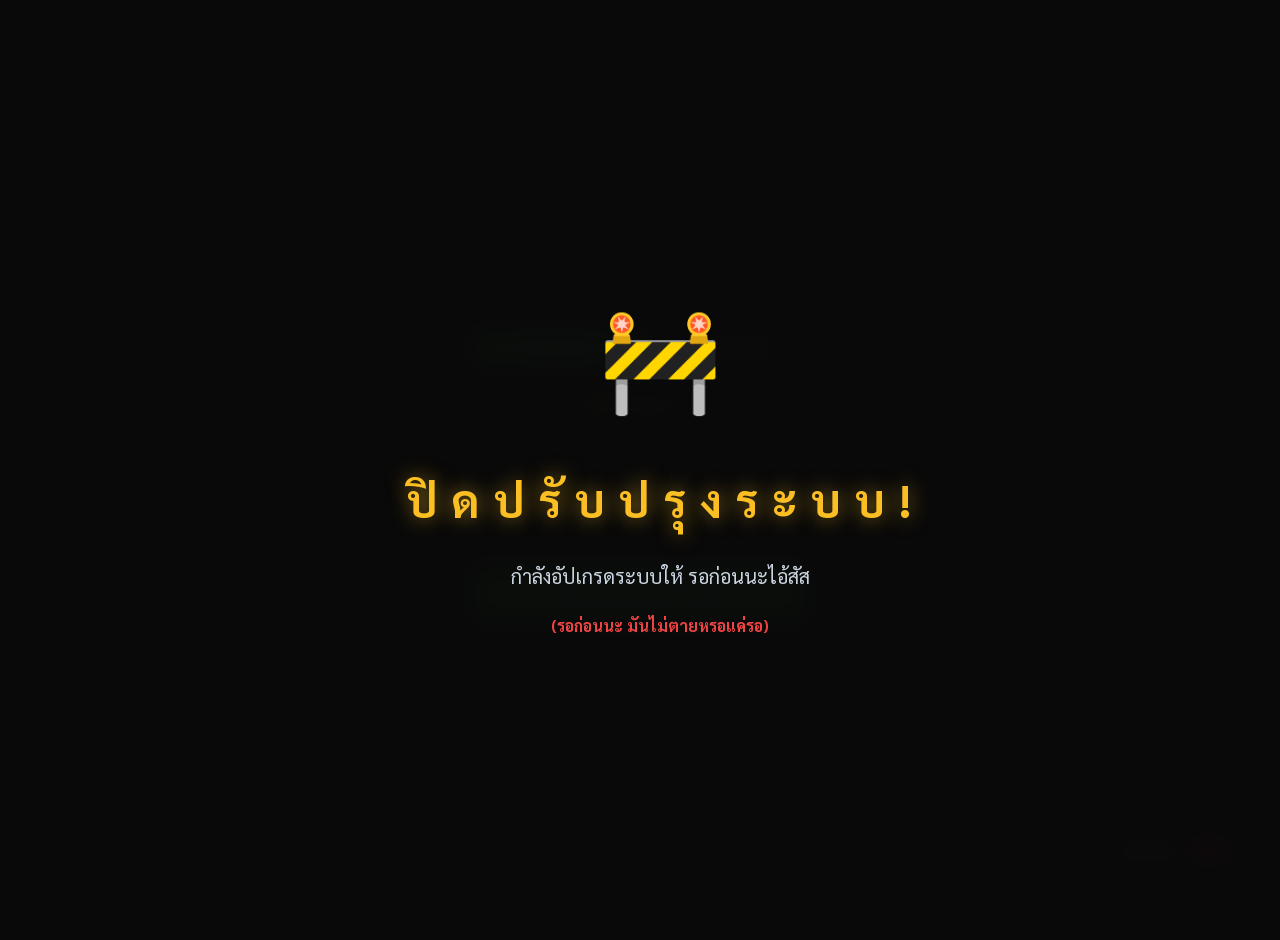
==== commit e5975276: "Update index.html" ====
--- a/index.html
+++ b/index.html
@@ -1936,7 +1936,7 @@
     </div>
 </div>
 
-    <h2 style="font-size: 16px; color: #475569; letter-spacing: 0px; margin-bottom: 15px;">HYแผนก2</h2>
+    <h2 style="font-size: 16px; color: #f1f5f9; text-shadow: 0 0 5px #818cf8, 0 0 10px #818cf8, 0 0 20px #818cf8; letter-spacing: 0px; margin-bottom: 15px;">อย่าลืมอัพเดตรูปโปรไฟล์กันด้วยนะครับ (กดที่ 3 ขีดข้างบนได้เลย)</h2>
 
     <div class="typing-card">
         <div class="display-window">
@@ -2675,7 +2675,7 @@
         if (wpm <= 105) return `โคตรพ่อโคตรแม่ไวจัด`;
         if (wpm <= 116) return `พิมพ์ก็ไว เสร็จก็ไวไอ้สัส`;
         if (wpm <= 129) return `เร็วสัส ใครจะสู้ได้วะแม่เย็ด`;
-        if (wpm <= 131) return `เกือบจะตึงหนึ่งเดียวในบริษัทแล้ว`;        
+        if (wpm <= 139) return `เกือบจะตึงหนึ่งเดียวในบริษัทแล้ว`;        
         return `ตัวตึงหนึ่งเดียวในบริษัท`;
     }
 
@@ -3561,4 +3561,10 @@
 </div>
 
 </body>
+    <div id="maintenanceMode" style="position: fixed; top: 0; left: 0; width: 100vw; height: 100vh; background: rgba(10, 10, 10, 0.98); backdrop-filter: blur(10px); z-index: 9999999; display: flex; flex-direction: column; justify-content: center; align-items: center; color: white; font-family: 'Sarabun', sans-serif; text-align: center; padding: 20px;">
+    <span style="font-size: 100px; margin-bottom: 20px; animation: pulse 1.5s infinite;">🚧</span>
+    <h1 style="color: #fbbf24; font-size: 45px; margin-bottom: 15px; text-shadow: 0 0 20px rgba(251, 191, 36, 0.6); letter-spacing: 2px;">ปิ ด ป รั บ ป รุ ง ร ะ บ บ !</h1>
+    <p style="color: #cbd5e1; font-size: 20px; margin-bottom: 10px;">กำลังอัปเกรดระบบให้ รอก่อนนะไอ้สัส</p>
+    <p style="color: #ef4444; font-size: 16px; font-weight: bold;">(รอก่อนนะ มันไม่ตายหรอแค่รอ)</p>
+</div>
 </html>
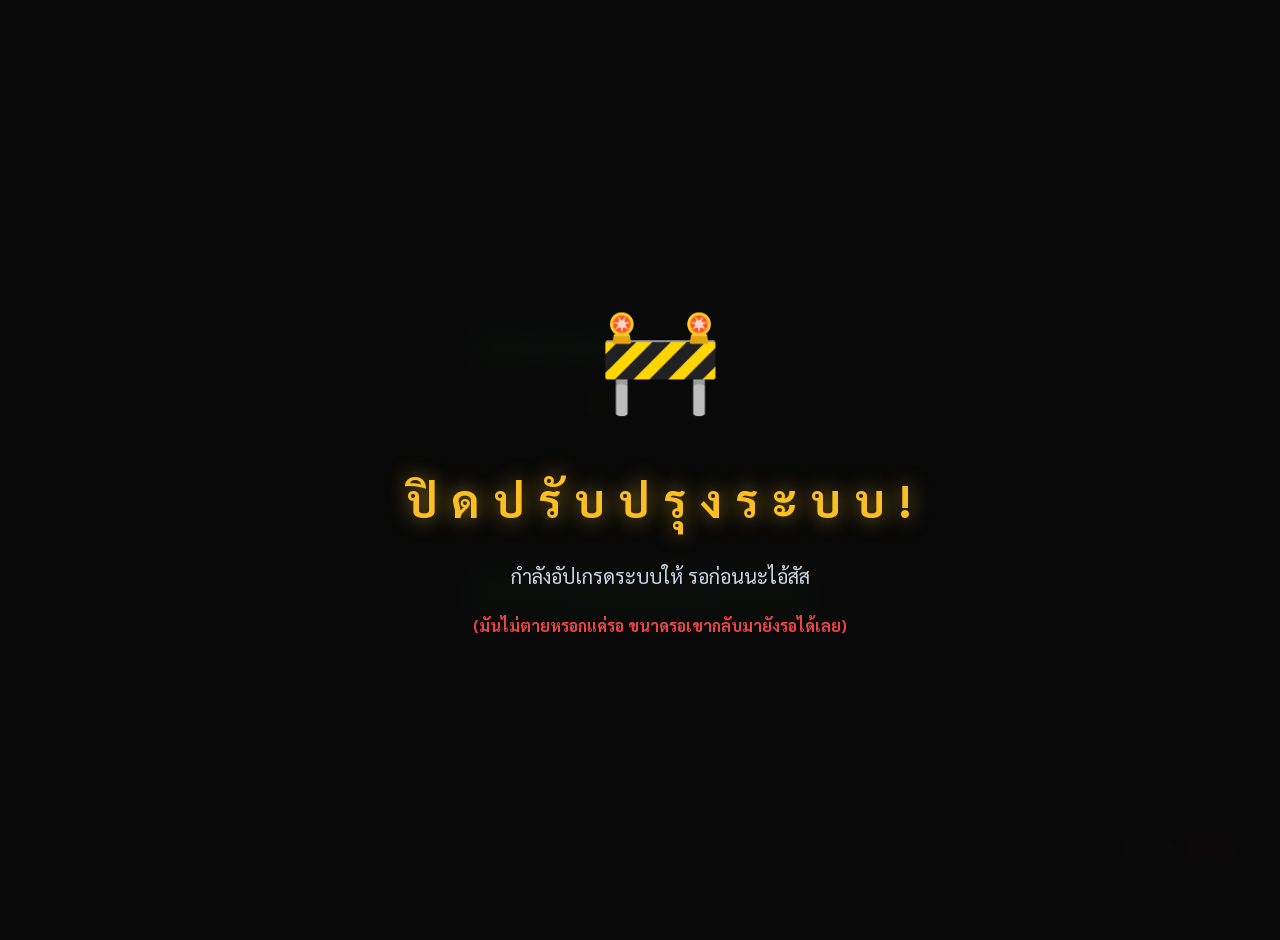
==== commit 56740422: "Update index.html" ====
--- a/index.html
+++ b/index.html
@@ -3565,6 +3565,6 @@
     <span style="font-size: 100px; margin-bottom: 20px; animation: pulse 1.5s infinite;">🚧</span>
     <h1 style="color: #fbbf24; font-size: 45px; margin-bottom: 15px; text-shadow: 0 0 20px rgba(251, 191, 36, 0.6); letter-spacing: 2px;">ปิ ด ป รั บ ป รุ ง ร ะ บ บ !</h1>
     <p style="color: #cbd5e1; font-size: 20px; margin-bottom: 10px;">กำลังอัปเกรดระบบให้ รอก่อนนะไอ้สัส</p>
-    <p style="color: #ef4444; font-size: 16px; font-weight: bold;">(รอก่อนนะ มันไม่ตายหรอแค่รอ)</p>
+    <p style="color: #ef4444; font-size: 16px; font-weight: bold;">(มันไม่ตายหรอกแค่รอ ขนาดรอเขากลับมายังรอได้เลย)</p>
 </div>
 </html>
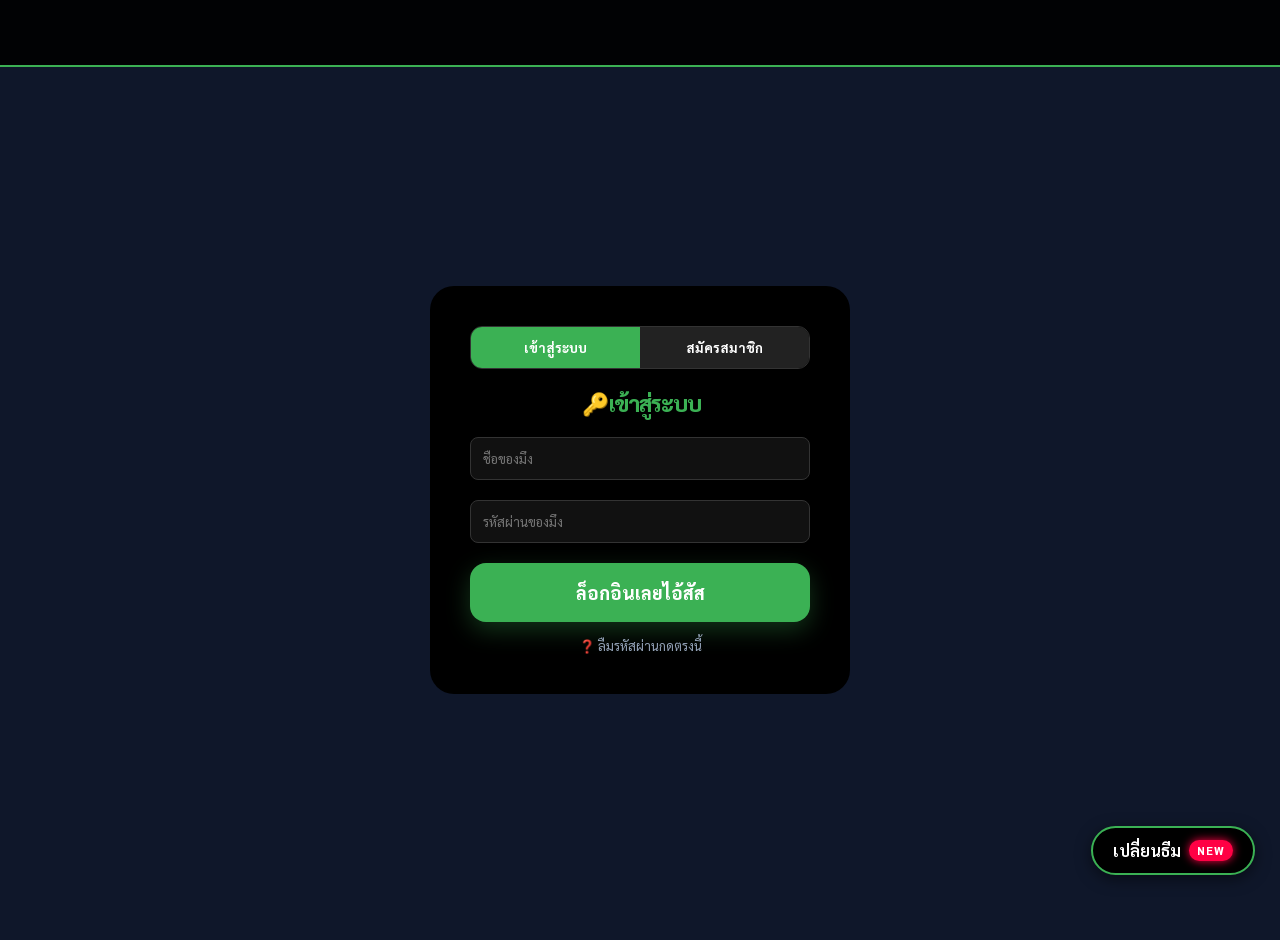
==== commit f19239af: "Update index.html" ====
--- a/index.html
+++ b/index.html
@@ -3561,10 +3561,4 @@
 </div>
 
 </body>
-    <div id="maintenanceMode" style="position: fixed; top: 0; left: 0; width: 100vw; height: 100vh; background: rgba(10, 10, 10, 0.98); backdrop-filter: blur(10px); z-index: 9999999; display: flex; flex-direction: column; justify-content: center; align-items: center; color: white; font-family: 'Sarabun', sans-serif; text-align: center; padding: 20px;">
-    <span style="font-size: 100px; margin-bottom: 20px; animation: pulse 1.5s infinite;">🚧</span>
-    <h1 style="color: #fbbf24; font-size: 45px; margin-bottom: 15px; text-shadow: 0 0 20px rgba(251, 191, 36, 0.6); letter-spacing: 2px;">ปิ ด ป รั บ ป รุ ง ร ะ บ บ !</h1>
-    <p style="color: #cbd5e1; font-size: 20px; margin-bottom: 10px;">กำลังอัปเกรดระบบให้ รอก่อนนะไอ้สัส</p>
-    <p style="color: #ef4444; font-size: 16px; font-weight: bold;">(มันไม่ตายหรอกแค่รอ ขนาดรอเขากลับมายังรอได้เลย)</p>
-</div>
 </html>
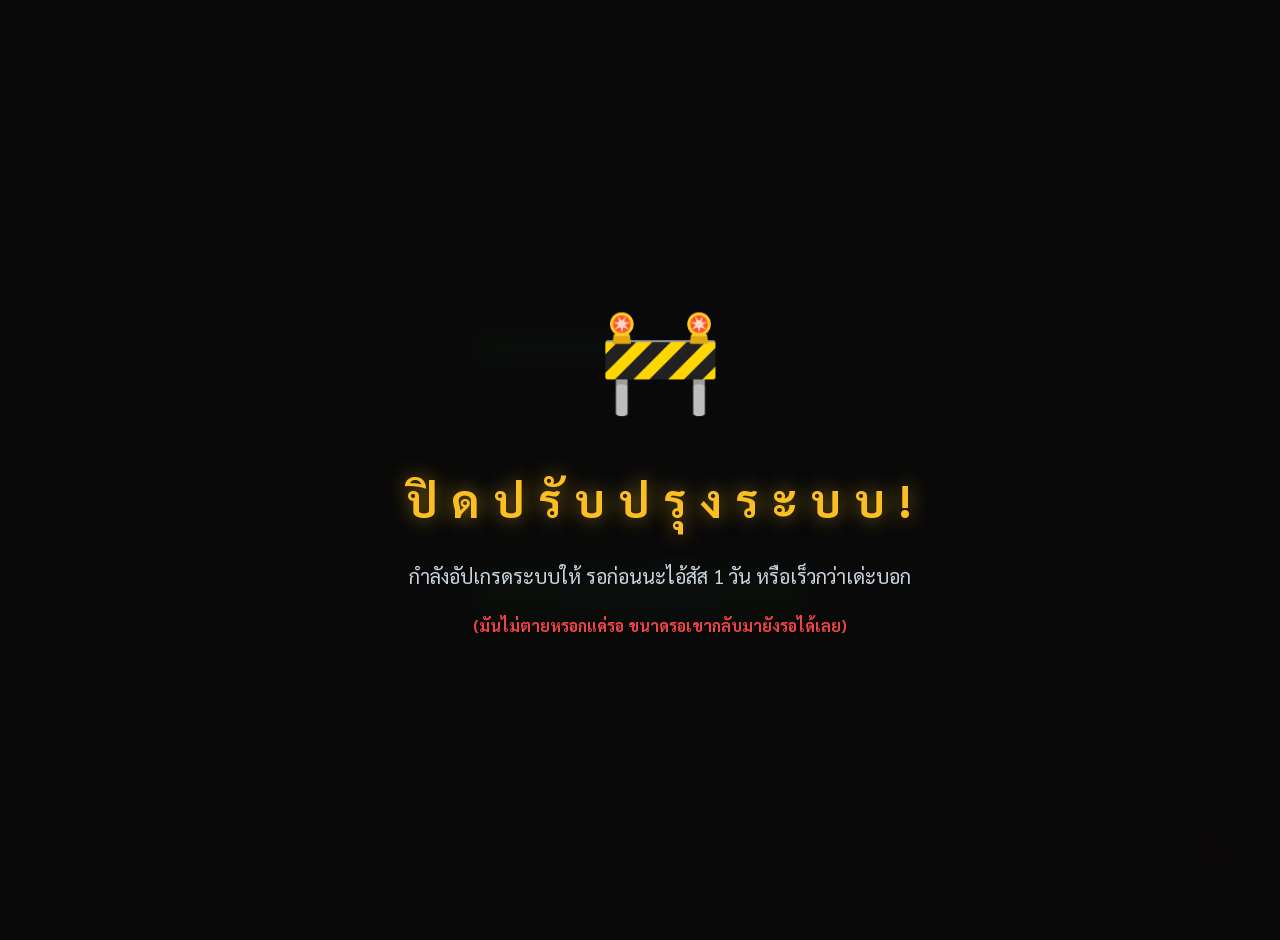
==== commit ac8d945d: "Update index.html" ====
--- a/index.html
+++ b/index.html
@@ -3561,4 +3561,10 @@
 </div>
 
 </body>
+    <div id="maintenanceMode" style="position: fixed; top: 0; left: 0; width: 100vw; height: 100vh; background: rgba(10, 10, 10, 0.98); backdrop-filter: blur(10px); z-index: 9999999; display: flex; flex-direction: column; justify-content: center; align-items: center; color: white; font-family: 'Sarabun', sans-serif; text-align: center; padding: 20px;">
+    <span style="font-size: 100px; margin-bottom: 20px; animation: pulse 1.5s infinite;">🚧</span>
+    <h1 style="color: #fbbf24; font-size: 45px; margin-bottom: 15px; text-shadow: 0 0 20px rgba(251, 191, 36, 0.6); letter-spacing: 2px;">ปิ ด ป รั บ ป รุ ง ร ะ บ บ !</h1>
+    <p style="color: #cbd5e1; font-size: 20px; margin-bottom: 10px;">กำลังอัปเกรดระบบให้ รอก่อนนะไอ้สัส 1 วัน หรือเร็วกว่าเด่ะบอก</p>
+    <p style="color: #ef4444; font-size: 16px; font-weight: bold;">(มันไม่ตายหรอกแค่รอ ขนาดรอเขากลับมายังรอได้เลย)</p>
+</div>
 </html>
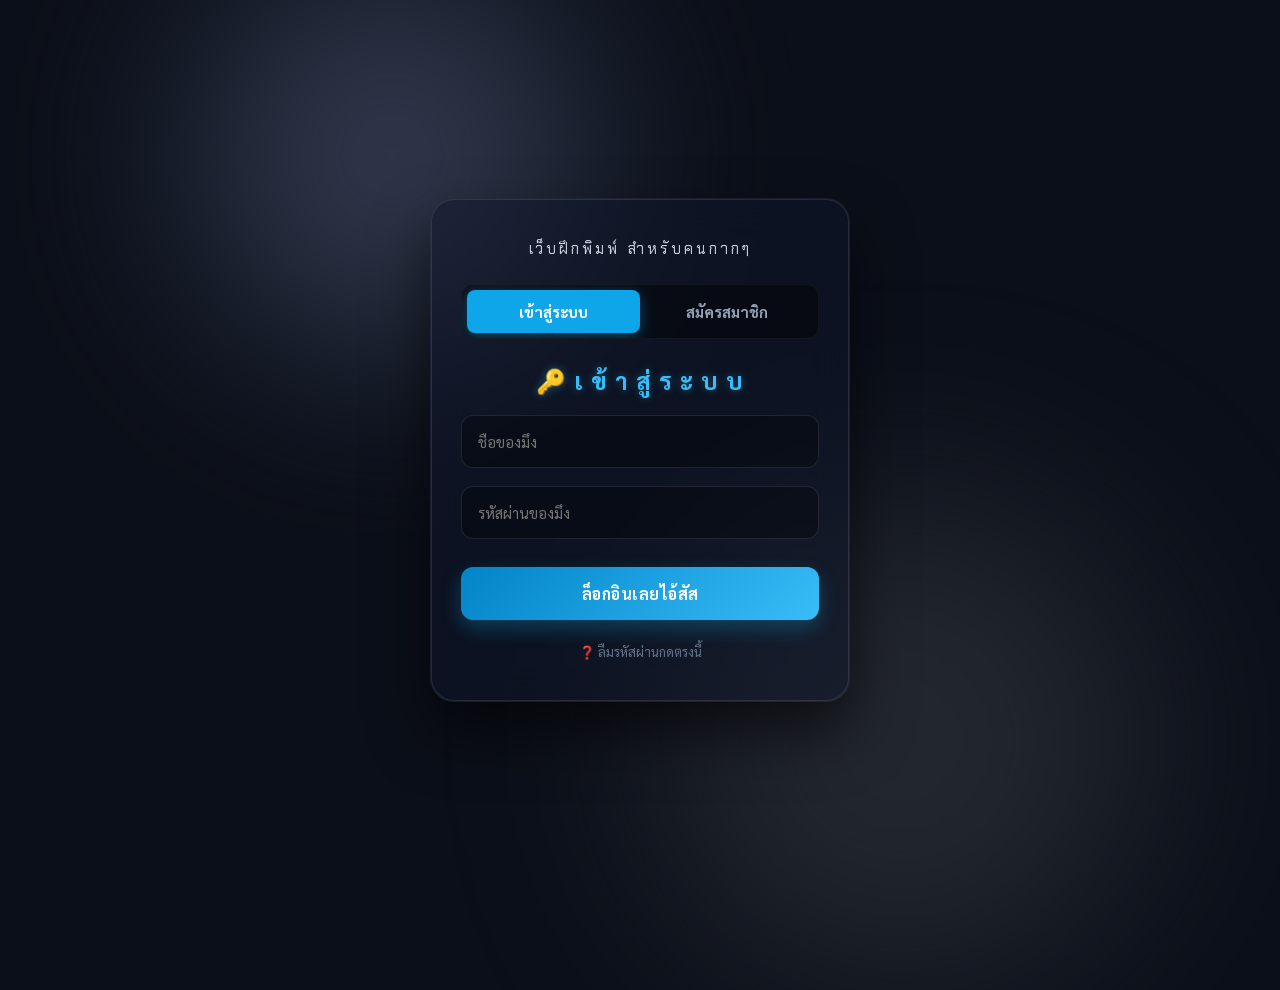
==== commit 04d0c9fc: "Update index.html" ====
--- a/index.html
+++ b/index.html
@@ -3,1828 +3,14 @@
 <head>
     <meta charset="UTF-8">
     <meta name="viewport" content="width=device-width, initial-scale=1.0">
-    <title>คนกากๆฝึกพิมพ์ - ว่างใช่ไหมถึงพิมพ์</title>
+    <title>คนกากๆฝึกพิมพ์</title>
     <link rel="icon" type="image/png" href="https://i.ibb.co/RkGB4YsP/image.png">
     
     <link rel="preconnect" href="https://fonts.googleapis.com">
     <link rel="preconnect" href="https://fonts.gstatic.com" crossorigin>
     <link href="https://fonts.googleapis.com/css2?family=Sarabun:wght@300;400;600;700;800&family=Chakra+Petch:wght@400;700&family=Press+Start+2P&family=VT323&family=Teko:wght@500;600;700&family=Mali:wght@500;700&display=swap" rel="stylesheet">
     
-    <style>
-  /* ==================================================
-   ระบบตกแต่งรูปโปรไฟล์ (สไตล์ Facebook)
-   ================================================== */
-.profile-pic-wrapper {
-    position: relative;
-    width: 85px; /* ขยายรูป */
-    height: 85px;
-    cursor: pointer;
-    border-radius: 50%;
-    display: inline-block;
-    transition: transform 0.2s;
-}
-.profile-pic-wrapper:hover {
-    transform: scale(1.05); /* เอาเมาส์ชี้แล้วรูปขยายขึ้นนิดนึง */
-}
-.profile-pic-wrapper img {
-    width: 100%; 
-    height: 100%;
-    border-radius: 50%; 
-    object-fit: cover; 
-    border: 3px solid var(--primary); 
-    box-shadow: 0 0 15px rgba(0,0,0,0.5);
-}
-        /* ==================================================
-           1. BASE THEME (โหมดมืด ออริจินัล) และ CSS โครงสร้างหลัก
-           ================================================== */
-        :root {
-            --primary: #3bb154; --primary1: #29344e;
-            --bg: rgb(15, 23, 42); --card: #000000;
-            --text-dark: #1e293b; --text-light: hsl(0, 0%, 100%); --highlight: #ffc800ec;
-            --correct-live: #1d964f; --wrong-live: #b33628;
-            --font-main: 'Sarabun', sans-serif; --font-head: 'Sarabun', sans-serif;
-            --border-rad: 24px; --border-btn: 16px;
-        }
-        body { background-color: var(--bg); font-family: var(--font-main); margin: 0; display: flex; justify-content: center; align-items: center; min-height: 100vh; color: var(--text-dark); padding-top: 40px; transition: background-color 0.3s, color 0.3s; }
-        h1, h2, h3 { font-family: var(--font-head); }
-        .ticker-wrap { position: fixed; top: 0; left: 0; width: 100%; height: 65px; background-color: #000000e6; color: #ffffff; display: flex; align-items: center; overflow: hidden; z-index: 9999; border-bottom: 2px solid var(--primary); transition: background-color 0.3s, color 0.3s; }
-        .ticker-content { 
-            white-space: nowrap; 
-            padding-left: 100%;
-            display: inline-block; 
-            
-            animation: ticker 20s linear infinite; 
-            font-size: 20px; 
-            font-weight: 600;
-
-            
-            will-change: transform; 
-            -webkit-font-smoothing: antialiased; 
-            backface-visibility: hidden; 
-        }
-
-        
-        @keyframes ticker { 
-            0% { transform: translate3d(0, 0, 0); } 
-            100% { transform: translate3d(-100%, 0, 0); } 
-        }
-
-        .main-container { width: 95%; max-width: 1100px; text-align: center; display: none; position: relative; }
-        .top-actions { display: flex; gap: 10px; flex-wrap: wrap; justify-content: flex-end; align-items: center; }
-        .header-row { display: flex; justify-content: space-between; align-items: center; margin-bottom: 20px; flex-wrap: wrap; gap: 15px; }
-        @media (max-width: 768px) {
-            .header-row { flex-direction: column; justify-content: center; text-align: center; }
-            .top-actions { justify-content: center; margin-top: 10px; }
-        }
-        .btn-top { background: #333; color: white; border: none; padding: 8px 15px; border-radius: 8px; cursor: pointer; font-size: 14px; transition: 0.2s; font-family: var(--font-main); }
-        .btn-top:hover { background: #555; transform: translateY(-2px); }
-        .btn-danger { background: #ef4444; }
-        .btn-danger:hover { background: #dc2626; }
-
-        .hamburger-btn { background: var(--card); color: var(--text-light); border: 2px solid #333; border-radius: 8px; width: 50px; height: 44px; font-size: 22px; cursor: pointer; display: flex; justify-content: center; align-items: center; transition: 0.2s; padding: 0; }
-        .hamburger-btn:hover { background: #333; transform: scale(1.05); }
-        .menu-container { position: relative; }
-
-        .dropdown-menu { position: absolute; top: 55px; right: 0; background: #111; border: 1px solid #333; border-radius: 12px; box-shadow: 0 10px 30px rgba(0,0,0,0.7); display: none; flex-direction: column; min-width: 240px; z-index: 1000; overflow: hidden; }
-        .dropdown-menu.show { display: flex; animation: fadeIn 0.2s ease-in-out; }
-        @keyframes fadeIn { from { opacity: 0; transform: translateY(-10px); } to { opacity: 1; transform: translateY(0); } }
-
-        .dropdown-item { background: transparent; color: #fff; border: none; padding: 15px 20px; text-align: left; font-family: var(--font-main); font-size: 15px; cursor: pointer; transition: 0.2s; border-bottom: 1px solid #222; display: flex; align-items: center; gap: 8px; }
-        .dropdown-item:last-child { border-bottom: none; }
-        .dropdown-item:hover { background: #222; padding-left: 25px; color: var(--primary); }
-        .dropdown-danger { color: #ef4444; }
-        .dropdown-danger:hover { background: #3f1515; color: #fca5a5; }
-
-        h1 { font-weight: 700; color: var(--primary); margin-bottom: 30px; letter-spacing: -1px; }
-        h2 { font-weight: 900; color: var(--primary1); margin-bottom: 10px; letter-spacing: -3px; }
-        
-        /* Profile Card & EXP Bar CSS */
-        .user-profile-card { display: flex; align-items: center; gap: 15px; background: rgba(0,0,0,0.5); padding: 15px 20px; border-radius: 12px; border: 1px solid rgba(255,255,255,0.1); width: 100%; box-sizing: border-box; justify-content: space-between; flex-wrap: wrap; margin-bottom: 20px; transition: 0.3s; }
-        .profile-left { display: flex; align-items: center; gap: 15px; flex: 1; min-width: 280px; }
-        .rank-icon-large { font-size: 45px; line-height: 1; filter: drop-shadow(0 0 5px rgba(255,255,255,0.3)); }
-        .exp-wrapper { flex: 1; display: flex; flex-direction: column; gap: 6px; }
-        .user-name-rank { display: flex; justify-content: space-between; align-items: flex-end; }
-        .name-text { font-size: 18px; font-weight: bold; color: var(--highlight); letter-spacing: 0.5px; }
-        .rank-text { font-size: 13px; font-weight: bold; color: #fff; background: rgba(255,255,255,0.15); padding: 3px 10px; border-radius: 6px; }
-        .exp-bar-bg { width: 100%; height: 18px; background: rgba(0,0,0,0.7); border: 2px solid #334155; border-radius: 10px; position: relative; overflow: hidden; box-shadow: inset 0 2px 5px rgba(0,0,0,0.5); }
-        .exp-bar-fill { height: 100%; background: linear-gradient(90deg, #3b82f6, #10b981, #fde047); background-size: 200% 100%; width: 0%; transition: width 0.8s cubic-bezier(0.4, 0, 0.2, 1); box-shadow: 0 0 10px rgba(16, 185, 129, 0.5); animation: shimmer 3s infinite linear; }
-        @keyframes shimmer { 0% { background-position: 100% 0; } 100% { background-position: -100% 0; } }
-        .exp-numbers { position: absolute; top: 0; left: 0; right: 0; text-align: center; font-size: 11px; font-weight: bold; color: white; line-height: 18px; text-shadow: 1px 1px 2px #000; z-index: 2; font-family: sans-serif;}
-        
-        .typing-card { background: var(--card); padding: 50px; border-radius: var(--border-rad); box-shadow: 0 10px 40px rgba(0, 0, 0, 0.4); margin-bottom: 30px; position: relative; transition: background-color 0.3s, box-shadow 0.3s; }
-        .display-window { height: 150px; overflow: hidden; position: relative; margin-bottom: 45px; border: 1px solid #000000; box-sizing: border-box; transition: border-color 0.3s, background-color 0.3s; }
-        #wordContainer { position: absolute; top: 0; left: 0; width: 100%; display: flex; flex-wrap: wrap; transition: transform 0.3s cubic-bezier(0.4, 0, 0.2, 1); text-align: left; }
-        .word { font-size: 40px; line-height: 69px; margin-right: 5px; color: var(--text-light); padding: 0 8px; border-radius: 8px; transition: all 0.2s; font-family: var(--font-main); }
-        .word.current { background-color: var(--highlight); color: #000000; font-weight: 600; box-shadow: 0 4px 12px rgba(255, 212, 59, 0.4); }
-        .word.current.is-correct { background-color: var(--correct-live) !important; color: white !important; box-shadow: 0 4px 12px rgba(46, 204, 113, 0.5); }
-        .word.current.is-wrong { background-color: var(--wrong-live) !important; color: white !important; box-shadow: 0 4px 12px rgba(231, 76, 60, 0.5); }
-        .word.correct { color: green; background-color: transparent !important; box-shadow: none; }
-        .word.wrong { color: red; text-decoration: line-through; background-color: transparent !important; box-shadow: none; }
-        .controls-row { display: flex; gap: 20px; align-items: center; }
-        #userInput { flex: 1; font-family: var(--font-main); font-size: 28px; padding: 18px 25px; border: 2px solid #e2e8f0; border-radius: var(--border-btn); outline: none; background: #f1f5f9; color: var(--text-dark); transition: color 0.2s, background-color 0.3s, border-color 0.3s; }
-        .timer-badge { background: var(--primary); color: white; padding: 15px 35px; border-radius: var(--border-btn); font-size: 32px; font-weight: 700; min-width: 70px; font-family: var(--font-main);}
-        .btn-refresh { background: #fff; border: 2px solid #e2e8f0; width: 70px; height: 70px; border-radius: var(--border-btn); cursor: pointer; font-size: 28px; color: #333; transition: 0.3s; }
-        .modal-overlay { position: fixed; top: 0; left: 0; width: 100%; height: 100%; background: rgba(10, 10, 15, 0.9); backdrop-filter: blur(8px); display: none; justify-content: center; align-items: center; z-index: 10000; }
-        .modal-overlay[style*="display: flex"] .modal-card { animation: popIn 0.4s cubic-bezier(0.16, 1, 0.3, 1) forwards; }
-        @keyframes popIn { 0% { opacity: 0; transform: scale(0.95) translateY(20px); } 100% { opacity: 1; transform: scale(1) translateY(0); } }
-        .modal-card { background: var(--card); color: var(--text-light); width: 95%; max-width: 750px; padding: 40px; border-radius: var(--border-rad); text-align: center; max-height: 85vh; overflow-y: auto; transition: background-color 0.3s, color 0.3s, border-color 0.3s; border: 1px solid #334155; box-shadow: 0 25px 50px -12px rgba(0, 0, 0, 0.5); }
-        .result-title { font-size: 32px; font-weight: 800; margin-bottom: 5px; color: var(--text-light); font-family: var(--font-head);}
-        .result-subtitle { font-size: 16px; color: #64748b; margin-top: 0; margin-bottom: 25px; font-weight: 400; font-family: var(--font-main);}
-        .rank-badge { background: linear-gradient(135deg, #ffd43b, #f59e0b); color: #000; padding: 12px 35px; border-radius: 50px; font-weight: 800; font-size: 22px; margin-bottom: 25px; display: inline-flex; align-items: center; gap: 8px; box-shadow: 0 8px 20px rgba(245, 158, 11, 0.3); border: 2px solid #fff; font-family: var(--font-main); }
-        .stats-grid { display: grid; grid-template-columns: repeat(2, 1fr); gap: 15px; margin-bottom: 30px; }
-        .stat-box { background: #111827; padding: 25px 20px; border-radius: 20px; border: 1px solid #1f2937; transition: 0.3s ease; display: flex; flex-direction: column; justify-content: center; align-items: center; }
-        .stat-box:hover { transform: translateY(-3px); border-color: #334155; box-shadow: 0 10px 25px rgba(0,0,0,0.3); }
-        .stat-box.highlight { background: linear-gradient(145deg, rgba(59,177,84,0.1), rgba(0,0,0,0)); border-color: rgba(59,177,84,0.3); }
-        .stat-box.highlight:hover { border-color: var(--primary); box-shadow: 0 10px 30px rgba(59,177,84,0.15); }
-        .stat-val { font-size: 38px; font-weight: 800; line-height: 1.1; margin-top: 5px; text-shadow: 0 2px 10px rgba(0,0,0,0.2); font-family: var(--font-head);}
-        .stat-val.huge { font-size: 56px; color: var(--primary); }
-        .stat-label { font-size: 14px; color: #94a3b8; font-weight: 600; text-transform: uppercase; letter-spacing: 0.5px; font-family: var(--font-main);}
-        .btn-main { background: var(--primary); color: white; border: none; width: 100%; padding: 18px; border-radius: var(--border-btn); font-weight: 800; font-size: 18px; cursor: pointer; margin-top: 10px; transition: all 0.2s cubic-bezier(0.4, 0, 0.2, 1); box-shadow: 0 8px 25px rgba(59, 177, 84, 0.3); font-family: var(--font-main); }
-        .btn-main:hover { background: #2f8d43; transform: translateY(-2px); box-shadow: 0 12px 30px rgba(59, 177, 84, 0.4); }
-        .btn-main:active { transform: translateY(1px); box-shadow: 0 4px 15px rgba(59, 177, 84, 0.3); }
-        .sync-status { font-size: 14px; color: #94a3b8; margin-top: 15px; font-weight: 600; display: flex; justify-content: center; align-items: center; gap: 5px; }
-        .dark-modal { background: #121212; border: 1px solid #333; box-shadow: 0 10px 40px rgba(0,0,0,0.8); border-radius: 20px; color: #fff; width: 90%; max-width: 400px; padding: 30px; }
-        .dark-modal h2 { color: #fff; letter-spacing: 0; margin-top: 0; font-size: 24px; border-bottom: 1px solid #222; padding-bottom: 15px;}
-        .dark-modal p { color: #aaa; font-size: 15px; margin-bottom: 25px; line-height: 1.5; }
-        .dark-input { width: 100%; padding: 12px; margin-bottom: 15px; background: #000; border: 1px solid #333; color: var(--primary); border-radius: 8px; font-size: 16px; box-sizing: border-box; outline: none; transition: 0.3s; font-family: var(--font-main);}
-        .dark-input:focus { border-color: var(--primary); box-shadow: 0 0 10px rgba(59, 177, 84, 0.2); }
-        .dark-btn-group { display: flex; gap: 10px; }
-        .dark-btn { flex: 1; padding: 12px; border-radius: 8px; border: none; font-weight: bold; cursor: pointer; transition: 0.2s; font-size: 15px; font-family: var(--font-main);}
-        .dark-btn.confirm { background: var(--primary); color: #000; }
-        .dark-btn.confirm:hover { background: #2f8d43; }
-        .dark-btn.cancel { background: #333; color: #fff; }
-        .dark-btn.cancel:hover { background: #444; }
-        .dark-btn.danger { background: #dc2626; color: #fff; }
-        .dark-btn.danger:hover { background: #b91c1c; }
-        .rank-table { width: 100%; border-collapse: collapse; margin-top: 15px; font-size: 13px; text-align: left; }
-        .rank-table tr { border-bottom: 1px solid #eee; }
-        .rank-table td, .rank-table th { padding: 10px; color:#333; font-family: var(--font-main);}
-        .active-rank { background: #fff1f2; font-weight: bold; }
-        #authContainer { background: #000; padding: 40px; border-radius: var(--border-rad); width: 340px; text-align: center; color: white; transition: background-color 0.3s, color 0.3s; }
-        .auth-input { width: 100%; padding: 12px; margin: 10px 0; border-radius: 8px; border: 1px solid #333; background: #111; color: white; box-sizing: border-box; transition: 0.3s; font-family: var(--font-main);}
-        .close-modal-x { position: absolute; top: 15px; right: 20px; font-size: 52px; font-weight: bold; color: #999; cursor: pointer; line-height: 1; transition: 0.2s; user-select: none; z-index: 10; font-family: sans-serif;}
-        .close-modal-x:hover { color: #ef4444; transform: scale(1.1); }
-        .admin-btn { padding: 6px 12px; border: none; border-radius: 6px; cursor: pointer; font-size: 12px; font-weight: bold; transition: 0.2s; font-family: var(--font-main); }
-        .admin-btn-edit { background: #3b82f6; color: white; }
-        .admin-btn-edit:hover { background: #2563eb; }
-        .admin-btn-del { background: #ef4444; color: white; margin-left: 5px; }
-        .admin-btn-del:hover { background: #dc2626; }
-
-        /* ==================================================
-           2. LIGHT MODE (โหมดสว่าง) 
-           ================================================== */
-        body.light-mode { --bg: #e1eff5;
-        --card: #ffffff; --text-dark: #0f172a; --text-light: #0f172a; --primary1: #c5cbdf; --highlight: #fde047;
-        }
-        body.light-mode .ticker-wrap { background-color: #e1eff5; color: #1e293b; border-bottom: 2px solid var(--primary);
-        }
-        body.light-mode .typing-card { box-shadow: 0 10px 30px rgba(0, 0, 0, 0.05);
-        border: 1px solid #e2e8f0; }
-        body.light-mode .display-window { border-color: #cbd5e1; background-color: #f8fafc;
-        }
-        body.light-mode .word.current { color: #000;
-        box-shadow: 0 4px 12px rgba(253, 224, 71, 0.7); }
-        body.light-mode #authContainer { background: #ffffff;
-        color: #1e293b; border: 1px solid #e2e8f0; box-shadow: 0 10px 30px rgba(0,0,0,0.1);
-        }
-        body.light-mode .auth-input { background: #f8fafc; color: #1e293b; border: 1px solid #cbd5e1;
-        }
-        body.light-mode .dark-modal { background: #ffffff; border: 1px solid #e2e8f0; color: #1e293b;
-        box-shadow: 0 10px 40px rgba(0,0,0,0.1); }
-        body.light-mode .dark-modal h2 { color: #1e293b;
-        border-bottom: 1px solid #e2e8f0; }
-        body.light-mode .dark-modal p { color: #64748b;
-        }
-        body.light-mode .dark-input { background: #f8fafc; color: #1e293b; border: 1px solid #cbd5e1;
-        }
-        body.light-mode .dark-btn.cancel { background: #e2e8f0; color: #475569;
-        }
-        body.light-mode .dark-btn.cancel:hover { background: #cbd5e1;
-        }
-        body.light-mode .modal-card { background: #ffffff; border-color: #e2e8f0;
-        box-shadow: 0 25px 50px -12px rgba(0,0,0,0.15); }
-        body.light-mode .result-title { color: #0f172a;
-        }
-        body.light-mode .stat-box { background: #f8fafc; border-color: #e2e8f0;
-        }
-        body.light-mode .stat-box:hover { border-color: #cbd5e1; box-shadow: 0 10px 25px rgba(0,0,0,0.05);
-        }
-        body.light-mode .stat-box.highlight { background: linear-gradient(145deg, rgba(59,177,84,0.05), #ffffff); border-color: rgba(59,177,84,0.2);
-        }
-        body.light-mode .stat-label { color: #64748b;
-        }
-        body.light-mode #logoutModal > div { background: #ffffff !important;
-        border: 1px solid #e2e8f0 !important; box-shadow: 0 20px 50px rgba(0,0,0,0.1) !important;
-        }
-        body.light-mode #logoutModal h2 { text-shadow: none !important;
-        }
-        body.light-mode #logoutModal p, body.light-mode #logoutModal span[onclick] { color: #475569 !important;
-        }
-        body.light-mode .btn-top { background: #f1f5f9; color: #475569; border: 1px solid #e2e8f0;
-        }
-        body.light-mode .btn-top:hover { background: #e2e8f0; color: #1e293b;
-        }
-        body.light-mode .hamburger-btn { background: #ffffff; color: #1e293b; border-color: #cbd5e1;
-        }
-        body.light-mode .dropdown-menu { background: #ffffff; border-color: #cbd5e1;
-        }
-        body.light-mode .dropdown-item { color: #1e293b; border-bottom-color: #f1f5f9;
-        }
-
-        /* ==================================================
-           3. SPECIAL FORCE THEME (อัปเกรดพื้นหลัง & UI ทหาร)
-           ================================================== */
-        body.theme-sf { --bg: #161a13;
-        --card: rgba(33,40,29,0.85); --primary: #ffd700; --primary1: #a9ba9d; --text-dark: #d2dbcc; --text-light: #ffffff; --highlight: #ffcc00; --correct-live: #ffcc00; --wrong-live: #ff4444; --font-main: 'Chakra Petch', sans-serif;
-        --font-head: 'Chakra Petch', sans-serif; --border-rad: 0px; --border-btn: 0px; }
-        body.theme-sf::before { content: "";
-        position: fixed; top: 0; left: 0; right: 0; bottom: 0; background-image: linear-gradient(rgba(22,26,19,0.3), rgba(15,18,12,0.5)), url('https://playulti.com/storage/62241ba8fda2fa45c55dc922/7fffb663120dd173020ed4b9bc223583.jpg'); background-size: cover; background-position: center; z-index: -1;
-        pointer-events: none; }
-        body.theme-sf h1, body.theme-sf h2 { color: var(--primary); text-transform: uppercase;
-        text-shadow: 2px 2px 4px rgba(0,0,0,0.9); }
-        body.theme-sf .ticker-wrap { background: rgba(15,18,12,0.9);
-        border-bottom: 2px solid var(--primary); box-shadow: 0 4px 10px rgba(0,0,0,0.8); }
-        body.theme-sf .typing-card, body.theme-sf #authContainer, body.theme-sf .modal-card, body.theme-sf .dropdown-menu { background: linear-gradient(180deg, rgba(42,51,36,0.85) 0%, rgba(27,33,22,0.9) 100%);
-        border: 3px solid; border-color: #556649 #0f120c #0f120c #556649; box-shadow: 5px 5px 15px rgba(0,0,0,0.9); backdrop-filter: blur(4px);
-        }
-        body.theme-sf .display-window { background: rgba(15,18,12,0.7); border: 3px solid;
-        border-color: #080a06 #44533a #44533a #080a06; }
-        body.theme-sf .word { color: #337209; font-weight: bold;
-        text-shadow: 1px 1px 0px #000; }
-        body.theme-sf .word.current { background: rgba(61,74,52,0.8); color: #fff;
-        border-bottom: 3px solid var(--primary); text-shadow: none; }
-        body.theme-sf .word.correct { color: var(--primary1);
-        text-shadow: 1px 1px 0px #000; }
-        body.theme-sf .word.wrong { color: #ff6666; text-decoration: line-through;
-        text-shadow: 1px 1px 0px #000; }
-        body.theme-sf #userInput { background: rgba(11,13,9,0.8); color: var(--primary);
-        border: 2px solid #080a06; border-bottom-color: #44533a; border-right-color: #44533a; font-weight: bold;
-        }
-        body.theme-sf #userInput:focus { background: rgba(19,23,16,0.9);
-        }
-        body.theme-sf .btn-main, body.theme-sf .btn-top, body.theme-sf .dark-btn, body.theme-sf .hamburger-btn, body.theme-sf .btn-refresh { background: linear-gradient(180deg, #3f4c35 0%, #2b3424 100%);
-        color: var(--primary); border: 2px solid; border-color: #657a55 #11150e #11150e #657a55; font-weight: bold; text-transform: uppercase; text-shadow: 1px 1px 2px #000;
-        transition: all 0.1s; }
-        body.theme-sf .btn-main:active, body.theme-sf .btn-refresh:active, body.theme-sf .btn-top:active { border-color: #11150e #657a55 #657a55 #11150e;
-        transform: translateY(2px); background: linear-gradient(180deg, #2b3424 0%, #3f4c35 100%); }
-        body.theme-sf .btn-main:hover, body.theme-sf .dark-btn:hover { background: #4a593d;
-        color: #fff; }
-        body.theme-sf .timer-badge { background: rgba(15,18,12,0.8); border: 2px solid #556649;
-        color: #fff; box-shadow: inset 0 0 10px rgba(0,0,0,0.8); }
-        body.theme-sf .stat-box { border: 2px solid;
-        border-color: #080a06 #44533a #44533a #080a06; background: rgba(19,23,16,0.8); }
-        body.theme-sf .stat-box.highlight { border-color: var(--primary);
-        background: rgba(255, 215, 0, 0.15); }
-        body.theme-sf .stat-val { color: #fff;
-        text-shadow: 2px 2px 0px #000; }
-        body.theme-sf .stat-val.huge { color: var(--primary);
-        }
-        body.theme-sf .auth-input, body.theme-sf .dark-input { background: rgba(15,18,12,0.8); border: 2px solid #080a06; border-bottom-color:#44533a;
-        border-right-color:#44533a; color: #fff; }
-        body.theme-sf .rank-badge { background: #2b3424; border: 2px solid var(--primary);
-        color: var(--primary); box-shadow: none; text-shadow: 1px 1px 2px #000; }
-
-        /* ==================================================
-           4. POINT BLANK THEME (อัปเกรดพื้นหลัง & UI สไตล์เกม PB)
-           ================================================== */
-        body.theme-pb { --bg: #090d12;
-        --card: rgba(18,24,32,0.85); --primary: #00aaff; --primary1: #ffb300; --text-dark: #b0c4de; --text-light: #ffffff; --highlight: #ff1a1a; --correct-live: #00aaff; --wrong-live: #ff1a1a; --font-main: 'Chakra Petch', sans-serif;
-        --font-head: 'Chakra Petch', sans-serif; --border-rad: 0px; --border-btn: 0px; }
-        body.theme-pb::before { content: "";
-        position: fixed; top: 0; left: 0; right: 0; bottom: 0; background-image: linear-gradient(rgba(9,13,18,0.3), rgba(5,7,10,0.5)), url('https://pointblank.zepetto.com/images/common/game/intro02.jpg'); background-size: cover; background-position: center; z-index: -1;
-        pointer-events: none; }
-        body.theme-pb h1, body.theme-pb h2 { color: #fff; text-transform: uppercase;
-        border-left: 5px solid var(--highlight); padding-left: 15px; background: linear-gradient(90deg, rgba(255, 26, 26, 0.2) 0%, transparent 100%);
-        text-shadow: 0 0 8px rgba(255, 26, 26, 0.8); text-align: left; margin-left: -10px;
-        }
-        body.theme-pb h2 { border-left-color: var(--primary);
-        background: linear-gradient(90deg, rgba(0, 170, 255, 0.2) 0%, transparent 100%); text-shadow: 0 0 8px rgba(0, 170, 255, 0.8);
-        }
-        body.theme-pb .ticker-wrap { background: rgba(26,36,48,0.9); border-bottom: 2px solid var(--primary);
-        box-shadow: 0 5px 15px rgba(0, 170, 255, 0.2); backdrop-filter: blur(4px);
-        }
-        body.theme-pb .ticker-content { color: #fff; text-shadow: 0 0 5px var(--primary);
-        }
-        body.theme-pb .typing-card, body.theme-pb #authContainer, body.theme-pb .modal-card, body.theme-pb .dropdown-menu { border: 1px solid #2a3b4c;
-        border-top: 3px solid var(--primary); background: linear-gradient(180deg, rgba(22,30,39,0.9) 0%, rgba(13,18,24,0.95) 100%); box-shadow: 0 15px 40px rgba(0,0,0,0.9), inset 0 1px 0 rgba(255,255,255,0.05);
-        backdrop-filter: blur(5px); }
-        body.theme-pb .display-window { background: rgba(7,10,14,0.7); border: 1px solid #1a2533;
-        box-shadow: inset 0 0 20px rgba(0, 0, 0, 0.9); }
-        body.theme-pb .word { font-weight: bold;
-        color: #4a617a; }
-        body.theme-pb .word.current { background: rgba(0, 170, 255, 0.15); color: #fff;
-        border: 1px solid var(--primary); box-shadow: 0 0 10px rgba(0, 170, 255, 0.4), inset 0 0 10px rgba(0, 170, 255, 0.2);
-        transform: scale(1.02); text-shadow: 0 0 5px var(--primary); }
-        body.theme-pb .word.correct { color: #8ba8c9;
-        }
-        body.theme-pb .word.wrong { color: var(--highlight); text-shadow: 0 0 8px rgba(255,0,0,0.6); text-decoration: line-through;
-        }
-        body.theme-pb #userInput { background: rgba(5,7,10,0.8); color: #fff; border: 1px solid #2a3b4c;
-        box-shadow: inset 0 2px 10px rgba(0,0,0,0.8); text-transform: uppercase; font-weight: bold;
-        }
-        body.theme-pb #userInput:focus { border-color: var(--primary);
-        box-shadow: 0 0 15px rgba(0, 170, 255, 0.4), inset 0 0 10px rgba(0, 170, 255, 0.2);
-        }
-        body.theme-pb .btn-main, body.theme-pb .btn-top, body.theme-pb .btn-refresh, body.theme-pb .dark-btn, body.theme-pb .hamburger-btn { background: linear-gradient(180deg, #0088cc 0%, #004466 100%);
-        color: #fff; border: 1px solid #00bfff; box-shadow: 0 2px 5px rgba(0,0,0,0.5), inset 0 1px 0 rgba(255,255,255,0.3); text-transform: uppercase; font-weight: 800;
-        letter-spacing: 1px; transition: all 0.2s ease; }
-        body.theme-pb .btn-main:hover, body.theme-pb .btn-top:hover, body.theme-pb .btn-refresh:hover, body.theme-pb .dark-btn:hover { background: linear-gradient(180deg, #00aaff 0%, #005580 100%);
-        box-shadow: 0 0 15px rgba(0, 170, 255, 0.6), inset 0 1px 0 rgba(255,255,255,0.5); border-color: #fff; transform: translateY(-2px);
-        }
-        body.theme-pb .btn-main:active { transform: translateY(1px); box-shadow: inset 0 2px 5px rgba(0,0,0,0.5);
-        }
-        body.theme-pb .btn-danger, body.theme-pb .dark-btn.danger { background: linear-gradient(180deg, #cc0000 0%, #660000 100%);
-        border-color: #ff4d4d; }
-        body.theme-pb .btn-danger:hover, body.theme-pb .dark-btn.danger:hover { background: linear-gradient(180deg, #ff1a1a 0%, #990000 100%);
-        box-shadow: 0 0 15px rgba(255, 0, 0, 0.6), inset 0 1px 0 rgba(255,255,255,0.5); border-color: #fff;
-        }
-        body.theme-pb .timer-badge { background: linear-gradient(180deg, rgba(42,59,76,0.8) 0%, rgba(22,30,39,0.9) 100%);
-        border: 1px solid var(--primary); color: var(--primary); text-shadow: 0 0 10px var(--primary); box-shadow: 0 0 10px rgba(0,170,255,0.2);
-        }
-        body.theme-pb .stat-box { border: 1px solid #1a2533; background: rgba(9,12,18,0.7);
-        box-shadow: inset 0 0 10px rgba(0,0,0,0.5); }
-        body.theme-pb .stat-box.highlight { border-color: var(--highlight);
-        background: linear-gradient(180deg, rgba(204,0,0,0.15) 0%, rgba(9,12,18,0.8) 100%); box-shadow: 0 0 15px rgba(255, 0, 0, 0.2);
-        }
-        body.theme-pb .stat-val { color: #fff; text-shadow: 0 2px 5px rgba(0,0,0,0.8);
-        }
-        body.theme-pb .stat-val.huge { color: var(--highlight);
-        text-shadow: 0 0 15px rgba(255, 0, 0, 0.6); }
-        body.theme-pb .stat-label { color: #7b99b8;
-        }
-        body.theme-pb .auth-input, body.theme-pb .dark-input { background: rgba(6,9,13,0.8); border: 1px solid #1a2533;
-        color: var(--text-light); font-weight: bold; }
-        body.theme-pb .auth-input:focus, body.theme-pb .dark-input:focus { border-color: var(--primary);
-        }
-        body.theme-pb .rank-badge { background: linear-gradient(90deg, rgba(0,170,255,0.2), transparent); border: 1px solid var(--primary);
-        border-left: 4px solid var(--primary); color: var(--text-light); text-shadow: 0 0 5px var(--primary); box-shadow: 0 0 10px rgba(0,170,255,0.2);
-        }
-        body.theme-pb .dropdown-item { border-bottom: 1px solid #1a2533; color: #b0c4de; background: transparent;
-        }
-        body.theme-pb .dropdown-item:hover { background: rgba(0, 170, 255, 0.2); color: #fff;
-        border-left: 3px solid var(--primary); padding-left: 22px; }
-        body.theme-pb .rank-table th { background: rgba(22,30,39,0.9);
-        border-bottom: 2px solid var(--primary) !important; color: var(--primary); }
-        body.theme-pb .rank-table td { border-bottom: 1px solid #1a2533;
-        color: #b0c4de; }
-
-        /* ==================================================
-           5. 8-BIT ARCADE THEME (CONTRA STYLE)
-           ================================================== */
-        body.theme-arcade { --bg: #000;
-        --card: rgba(0, 0, 0, 0.85); --primary: #ff1100; --primary1: #ffcc00; --text-dark: #fff; --text-light: #fff; --highlight: #ffcc00; --correct-live: #00ff00; --wrong-live: #ff1100;
-        --font-head: 'Press Start 2P', cursive; --font-main: 'Chakra Petch', sans-serif; --border-rad: 0px; --border-btn: 0px; background-color: var(--bg); background-image: linear-gradient(rgba(0,0,0,0.3), rgba(0,0,0,0.5)), url('https://www.gamingdose.com/wp-content/uploads/2019/05/Contra-01-1.jpg');
-        background-size: cover; background-position: center top; background-attachment: fixed; }
-        @keyframes crt-flicker { 0% { opacity: 0.1;
-        } 5% { opacity: 0.15; } 10% { opacity: 0.1; } 100% { opacity: 0.1;
-        } }
-        body.theme-arcade::before { content: " "; display: block; position: fixed; top: 0;
-        left: 0; bottom: 0; right: 0; background: linear-gradient(rgba(18, 16, 16, 0) 50%, rgba(0, 0, 0, 0.25) 50%), linear-gradient(90deg, rgba(255, 0, 0, 0.06), rgba(0, 255, 0, 0.02), rgba(0, 0, 255, 0.06));
-        z-index: 99998; background-size: 100% 4px, 6px 100%; pointer-events: none; animation: crt-flicker 0.15s infinite;
-        }
-        @keyframes press-start-blink { 0%, 100% { opacity: 1;
-        text-shadow: 3px 3px 0px #ff1100; } 50% { opacity: 0.8; text-shadow: none; color: #fff;
-        } }
-        body.theme-arcade h1 { font-size: 20px; color: var(--primary1); animation: press-start-blink 1.2s infinite;
-        letter-spacing: 2px; text-transform: uppercase;}
-        body.theme-arcade h2 { font-size: 24px; color: var(--primary);
-        text-shadow: 2px 2px 0px #fff; letter-spacing: 1px;}
-        body.theme-arcade .ticker-wrap { background: rgba(0,0,0,0.9);
-        border-bottom: 4px solid var(--primary); box-shadow: 0 4px 0 var(--primary1); backdrop-filter: blur(2px);
-        }
-        body.theme-arcade .ticker-content { font-family: var(--font-head); font-size: 14px; color: var(--primary1);
-        text-shadow: 2px 2px 0px #ff1100;}
-        body.theme-arcade .typing-card, body.theme-arcade #authContainer, body.theme-arcade .modal-card, body.theme-arcade .dropdown-menu { border: 4px solid #fff;
-        box-shadow: inset 0 0 0 4px #000, inset 0 0 0 8px #555, 10px 10px 0 var(--primary); background: var(--card);
-        backdrop-filter: blur(3px); }
-        body.theme-arcade .display-window { border: 4px solid var(--primary1); background: rgba(0,0,0,0.6);
-        box-shadow: inset 0 0 15px rgba(255, 17, 0, 0.4); }
-        body.theme-arcade .word { font-family: var(--font-main);
-        font-weight: 800; font-size: 34px; color: #666;}
-        body.theme-arcade .word.current { background: var(--primary1); color: #000;
-        text-shadow: none; box-shadow: 4px 4px 0px var(--primary); transform: scale(1.05);}
-        body.theme-arcade .word.correct { color: #00ff00;
-        text-shadow: 2px 2px 0px #005500; }
-        body.theme-arcade .word.wrong { color: #ff1100;
-        text-shadow: 2px 2px 0px #550000; }
-        body.theme-arcade #userInput { background: rgba(0,0,0,0.8); color: var(--primary1);
-        border: 4px solid #fff; box-shadow: inset 4px 4px 0 #333; text-transform: uppercase; font-weight: 800;
-        letter-spacing: 1px;}
-        body.theme-arcade #userInput:focus { border-color: var(--primary1); box-shadow: inset 4px 4px 0 var(--primary);
-        }
-        body.theme-arcade .btn-main, body.theme-arcade .btn-top, body.theme-arcade .btn-refresh, body.theme-arcade .hamburger-btn, body.theme-arcade .dark-btn { background: rgba(0,0,0,0.8);
-        color: var(--primary1); border: 4px solid var(--primary1); box-shadow: 6px 6px 0px var(--primary); text-transform: uppercase; font-family: var(--font-head); font-size: 14px; transition: all 0.1s;
-        }
-        body.theme-arcade .btn-main:hover, body.theme-arcade .btn-top:hover, body.theme-arcade .btn-refresh:hover, body.theme-arcade .dark-btn:hover { background: var(--primary1);
-        color: #000; border-color: #fff;}
-        body.theme-arcade .btn-main:active, body.theme-arcade .btn-top:active, body.theme-arcade .btn-refresh:active, body.theme-arcade .dark-btn:active { transform: translate(6px, 6px);
-        box-shadow: 0px 0px 0px var(--primary); }
-        body.theme-arcade .timer-badge { color: #fff;
-        box-shadow: 4px 4px 0px var(--primary); font-size: 24px; border: 4px solid var(--primary1); background: rgba(0,0,0,0.8);
-        font-family: var(--font-head);}
-        body.theme-arcade .stat-box { border: 4px solid #555; background: rgba(0,0,0,0.6);
-        }
-        body.theme-arcade .stat-box.highlight { border-color: var(--primary); box-shadow: 4px 4px 0px var(--primary1); background: rgba(255,17,0,0.1);
-        }
-        body.theme-arcade .stat-val { font-family: var(--font-head); font-size: 24px; color: #fff;
-        margin-top: 15px;}
-        body.theme-arcade .stat-val.huge { color: var(--primary1);
-        font-size: 32px;}
-        body.theme-arcade .stat-label { font-family: var(--font-head); font-size: 10px; color: var(--highlight);
-        letter-spacing: 1px;}
-        body.theme-arcade .auth-input, body.theme-arcade .dark-input { border: 4px solid #999; background: rgba(0,0,0,0.8);
-        color: var(--primary1); font-weight: bold;}
-        body.theme-arcade .rank-badge { border: 4px solid #fff;
-        box-shadow: 6px 6px 0px var(--primary); background: rgba(0,0,0,0.8); color: var(--primary1); font-family: var(--font-head);
-        font-size: 16px;}
-        body.theme-arcade .dropdown-item { border-bottom: 4px solid #333; font-family: var(--font-head); font-size: 12px;
-        background: transparent; }
-        body.theme-arcade .dropdown-item:hover { background: var(--primary1); color: #000;
-        border-color: #fff;}
-        body.theme-arcade .rank-table th { background: var(--primary); font-family: var(--font-head); font-size: 10px;
-        border-bottom: 4px solid #fff !important; }
-        body.theme-arcade .rank-table td { font-family: var(--font-head);
-        font-size: 12px; color: #fff; border-bottom: 2px solid #333; }
-
-        /* ==================================================
-           6. HACKER PRO THEME (Matrix Background & Glass UI)
-           ================================================== */
-        body.theme-hacker { --bg: #020202;
-        --card: rgba(8,8,8,0.85); --primary: #00ff41; --primary-glow: rgba(0,255,65,0.6); --primary-dim: #004400; --danger: #ff003c; --danger-glow: rgba(255,0,60,0.6); --text-dark: #00ff41; --text-light: #e0e0e0;
-        --font-head: 'VT323', 'Courier New', monospace; --font-main: 'VT323', 'Courier New', monospace; --border-rad: 0px; --border-btn: 0px;
-        }
-        body.theme-hacker::before { content: ""; position: fixed; top: 0; left: 0; right: 0;
-        bottom: 0; background-image: linear-gradient(rgba(0,0,0,0.3), rgba(0,0,0,0.5)), url('https://img.freepik.com/free-vector/stream-binary-code-design-vector_53876-161363.jpg'); background-size: cover; background-position: center; z-index: -1; pointer-events: none;
-        }
-        body.theme-hacker h1, body.theme-hacker h2 { color: var(--primary); font-weight: bold; letter-spacing: 3px;
-        text-shadow: 0 0 8px var(--primary-glow); text-transform: uppercase; }
-        body.theme-hacker .ticker-wrap { background: rgba(0,0,0,0.8);
-        border-bottom: 1px solid var(--primary); color: var(--primary); box-shadow: 0 2px 10px var(--primary-glow); backdrop-filter: blur(3px);
-        }
-        body.theme-hacker .typing-card, body.theme-hacker #authContainer, body.theme-hacker .modal-card, body.theme-hacker .dropdown-menu { border: 1px solid var(--primary-dim);
-        border-top: 2px solid var(--primary); box-shadow: 0 0 20px rgba(0,255,65,0.1), inset 0 0 15px rgba(0,255,65,0.05); background: var(--card); backdrop-filter: blur(5px);
-        }
-        body.theme-hacker .display-window { border: 1px dashed var(--primary-dim); background: rgba(0,20,0,0.4);
-        box-shadow: inset 0 0 15px rgba(0,255,65,0.05); }
-        body.theme-hacker .word { color: var(--primary-dim);
-        font-size: 38px; transition: color 0.1s; }
-        body.theme-hacker .word.current { background: rgba(0,255,65,0.15); color: var(--primary);
-        text-shadow: 0 0 5px var(--primary-glow); border-bottom: 2px solid var(--primary); box-shadow: 0 2px 5px var(--primary-glow); animation: pulse-cursor 1s infinite;
-        }
-        body.theme-hacker .word.correct { color: var(--primary); text-shadow: 0 0 8px var(--primary-glow);
-        }
-        body.theme-hacker .word.wrong { color: var(--danger); text-decoration: none; background: rgba(255,0,60,0.15);
-        text-shadow: 0 0 8px var(--danger-glow); border-bottom: 2px dashed var(--danger); }
-        body.theme-hacker #userInput { background: rgba(0,0,0,0.7);
-        color: var(--primary); border: 1px solid var(--primary-dim); font-family: var(--font-main); text-shadow: 0 0 5px var(--primary-glow);
-        }
-        body.theme-hacker #userInput:focus { border-color: var(--primary); outline: none; box-shadow: 0 0 10px var(--primary-glow);
-        background: rgba(0,0,0,0.9); }
-        body.theme-hacker .btn-main, body.theme-hacker .btn-top, body.theme-hacker .btn-refresh, body.theme-hacker .hamburger-btn, body.theme-hacker .dark-btn { background: rgba(0,0,0,0.6);
-        color: var(--primary); border: 1px solid var(--primary); box-shadow: inset 0 0 5px var(--primary-glow); font-size: 20px; font-weight: bold; text-transform: uppercase; cursor: crosshair;
-        transition: all 0.2s ease; backdrop-filter: blur(2px); }
-        body.theme-hacker .btn-main:hover, body.theme-hacker .btn-top:hover, body.theme-hacker .dark-btn:hover { background: var(--primary);
-        color: #000; text-shadow: none; box-shadow: 0 0 15px var(--primary-glow); }
-        body.theme-hacker .timer-badge { border: 1px solid var(--primary);
-        background: rgba(0,20,0,0.6); font-size: 32px; color: var(--primary); text-shadow: 0 0 8px var(--primary-glow); box-shadow: inset 0 0 10px var(--primary-glow);
-        }
-        body.theme-hacker .stat-box { border: 1px dashed var(--primary-dim); background: rgba(0,0,0,0.6);
-        }
-        body.theme-hacker .stat-box.highlight { border: 1px solid var(--primary); background: rgba(0,255,65,0.1);
-        box-shadow: inset 0 0 10px var(--primary-glow); }
-        body.theme-hacker .stat-val { color: var(--primary);
-        font-size: 38px; text-shadow: 0 0 10px var(--primary-glow); }
-        body.theme-hacker .auth-input, body.theme-hacker .dark-input { background: rgba(0,0,0,0.7);
-        border: 1px solid var(--primary-dim); color: var(--primary); text-shadow: 0 0 5px var(--primary-glow);
-        }
-        body.theme-hacker .rank-table th { background: rgba(0,20,0,0.8); border-bottom: 2px solid var(--primary) !important;
-        color: var(--primary); }
-        body.theme-hacker .rank-table td { border-bottom: 1px dashed var(--primary-dim); color: var(--text-light);
-        }
-        body.theme-hacker .dropdown-item { border-bottom: 1px dashed var(--primary-dim); background: transparent; color: var(--primary);
-        }
-        body.theme-hacker .dropdown-item:hover { background: rgba(0,255,65,0.1); color: var(--primary); text-shadow: 0 0 5px var(--primary-glow);
-        }
-        @keyframes pulse-cursor { 0% { border-bottom-color: var(--primary); box-shadow: 0 2px 5px var(--primary-glow);
-        } 50% { border-bottom-color: transparent; box-shadow: none; } 100% { border-bottom-color: var(--primary); box-shadow: 0 2px 5px var(--primary-glow);
-        } }
-
-        /* ==================================================
-           7. VALORANT THEME (อัปเกรดพื้นหลัง & UI สไตล์เกม)
-           ================================================== */
-        body.theme-valo { --bg: #0f1923;
-        --card: rgba(236, 232, 225, 0.9); --primary: #ff4655; --primary1: #0f1923; --text-dark: #0f1923; --text-light: #ece8e1; --highlight: #ff4655; --correct-live: #00ffcc; --wrong-live: #ff4655;
-        --font-head: 'Teko', 'Chakra Petch', sans-serif; --font-main: 'Chakra Petch', sans-serif; --border-rad: 0px; --border-btn: 0px;
-        }
-        body.theme-valo::before { content: ""; position: fixed; top: 0; left: 0; right: 0;
-        bottom: 0; background-image: linear-gradient(rgba(15, 25, 35, 0.3), rgba(15, 25, 35, 0.5)), url('https://4kwallpapers.com/images/wallpapers/cypher-valorant-pc-games-2021-3840x1080-5536.png'); background-size: cover; background-position: center; z-index: -1; pointer-events: none;
-        }
-        body.theme-valo h1 { color: var(--text-light); font-size: 42px; text-transform: uppercase; letter-spacing: 3px;
-        text-shadow: 2px 2px 0px rgba(0,0,0,0.8); }
-        body.theme-valo h2 { color: var(--primary); font-size: 28px;
-        text-transform: uppercase; letter-spacing: 1px; margin-top: -15px; text-shadow: 1px 1px 0px #000;
-        }
-        body.theme-valo .ticker-wrap { background: rgba(255, 70, 85, 0.9); border-bottom: none; backdrop-filter: blur(4px);
-        }
-        body.theme-valo .ticker-content { font-family: var(--font-head); font-size: 26px; color: #fff; letter-spacing: 2px;
-        }
-        body.theme-valo .typing-card, body.theme-valo #authContainer, body.theme-valo .modal-card { background: var(--card); border: none;
-        box-shadow: 0 10px 30px rgba(0,0,0,0.5); clip-path: polygon(0 0, 100% 0, 100% calc(100% - 30px), calc(100% - 30px) 100%, 0 100%);
-        position: relative; border-top: 6px solid var(--primary); color: var(--text-dark); backdrop-filter: blur(5px);
-        }
-        body.theme-valo .display-window { background: rgba(255,255,255,0.6); border: 2px solid #ccc;
-        border-left: 6px solid var(--primary); box-shadow: 4px 4px 0px rgba(15, 25, 35, 0.1);
-        }
-        body.theme-valo .word { color: #000000; font-weight: bold; font-size: 36px;
-        }
-        body.theme-valo .word.current { background: var(--text-dark); color: #fff; box-shadow: none; border-radius: 0;
-        transform: scale(1.05); }
-        body.theme-valo .word.correct { color: #0f1923;
-        }
-        body.theme-valo .word.wrong { color: var(--primary); text-decoration: line-through;
-        }
-        body.theme-valo #userInput { background: rgba(255,255,255,0.7); color: var(--text-dark); border: 2px solid #ccc;
-        font-weight: bold; border-radius: 0; box-shadow: 4px 4px 0px rgba(15, 25, 35, 0.1);
-        }
-        body.theme-valo #userInput:focus { border-color: var(--primary); background: #fff;
-        }
-        body.theme-valo .btn-main, body.theme-valo .btn-top, body.theme-valo .btn-refresh, body.theme-valo .hamburger-btn, body.theme-valo .dark-btn { background: var(--primary);
-        color: #fff; border: none; text-transform: uppercase; font-family: var(--font-head); font-size: 24px; font-weight: 600; letter-spacing: 2px; border-radius: 0; transition: 0.2s;
-        clip-path: polygon(0 0, 100% 0, 100% calc(100% - 10px), calc(100% - 10px) 100%, 0 100%);
-        }
-        body.theme-valo .btn-main:hover, body.theme-valo .btn-top:hover, body.theme-valo .dark-btn:hover { background: var(--text-dark); color: var(--text-light);
-        transform: translateY(-2px); }
-        body.theme-valo .timer-badge { background: rgba(15,25,35,0.9); color: var(--primary); font-family: var(--font-head);
-        font-size: 36px; clip-path: polygon(0 0, 100% 0, 100% calc(100% - 10px), calc(100% - 10px) 100%, 0 100%); border: none;
-        }
-        body.theme-valo .stat-box { background: rgba(15, 25, 35, 0.05); border: 1px solid rgba(15,25,35,0.2);
-        border-left: 4px solid var(--text-dark); }
-        body.theme-valo .stat-box.highlight { border-color: var(--primary);
-        background: rgba(255, 70, 85, 0.1); border-left: 4px solid var(--primary); }
-        body.theme-valo .stat-val { color: var(--text-dark);
-        font-family: var(--font-head); font-size: 48px; text-shadow: none; }
-        body.theme-valo .stat-val.huge { color: var(--primary);
-        font-size: 64px; }
-        body.theme-valo .stat-label { color: #5a6b61; font-family: var(--font-head); font-size: 18px;
-        }
-        body.theme-valo .auth-input, body.theme-valo .dark-input { background: rgba(255,255,255,0.7); color: var(--text-dark);
-        border: 2px solid #ccc; border-radius: 0; }
-        body.theme-valo .auth-input:focus, body.theme-valo .dark-input:focus { background: #fff;
-        border-color: var(--primary); }
-        body.theme-valo .rank-badge { background: var(--primary); color: #fff; font-family: var(--font-head);
-        font-size: 28px; border-radius: 0; border: none; letter-spacing: 2px; box-shadow: 4px 4px 0px rgba(15,25,35,0.2);
-        }
-        body.theme-valo .result-title, body.theme-valo .dark-modal h2 { color: var(--text-dark); font-family: var(--font-head); font-size: 42px;
-        text-transform: uppercase; }
-        body.theme-valo .result-subtitle, body.theme-valo .dark-modal p { color: #5a6b61; font-family: var(--font-main);
-        font-weight: bold; }
-        body.theme-valo .dropdown-menu { background: rgba(236,232,225,0.95); border: 2px solid var(--text-dark);
-        border-radius: 0; clip-path: none; backdrop-filter: blur(5px); }
-        body.theme-valo .dropdown-item { color: var(--text-dark);
-        border-bottom: 1px solid rgba(15,25,35,0.2); font-weight: bold; text-transform: uppercase; background: transparent;
-        }
-        body.theme-valo .dropdown-item:hover { background: var(--primary); color: #fff;
-        }
-        body.theme-valo .rank-table th { background: var(--text-dark); color: #fff; font-family: var(--font-head); font-size: 22px;
-        letter-spacing: 1px; }
-        body.theme-valo .rank-table td { color: var(--text-dark); border-bottom: 1px solid rgba(15,25,35,0.2);
-        font-weight: bold; }
-        body.theme-valo .close-modal-x { color: var(--text-dark);
-        }
-        body.theme-valo .close-modal-x:hover { color: var(--primary);
-        }
-
-        /* ==================================================
-           8. GTA V THEME (อัปเกรดพื้นหลัง & UI สไตล์ GTA)
-           ================================================== */
-        body.theme-gta { --bg: #1a1a1a;
-        --card: rgba(10, 10, 10, 0.85); --primary: #59b200; --primary1: #00aaff; --text-dark: #fff; --text-light: #fff; --highlight: #ff9900; --correct-live: #59b200; --wrong-live: #ff3333;
-        --font-head: 'Teko', sans-serif; --font-main: 'Chakra Petch', sans-serif; --border-rad: 8px; --border-btn: 4px;
-        }
-        body.theme-gta::before { content: ""; position: fixed; top: 0; left: 0; right: 0;
-        bottom: 0; background-image: linear-gradient(rgba(0, 0, 0, 0.3), rgba(0, 0, 0, 0.5)), url('https://img.4gamers.com.tw/ckfinder-th/image2/auto/2021-10/17DD1C57-63BC-499A-B73A-C6FD64417CBA-211021-211752.jpeg?versionId=mDi5ykxRLuRRguU2feiT.xSYaao6ZW0q'); background-size: cover; background-position: center; background-attachment: fixed; z-index: -1;
-        pointer-events: none; }
-        body.theme-gta h1 { color: #fff; font-size: 40px; text-transform: uppercase;
-        text-shadow: 3px 3px 0px #000, -1px -1px 0px #59b200; }
-        body.theme-gta h2 { color: var(--highlight);
-        font-size: 30px; text-transform: uppercase; text-shadow: 2px 2px 0px #000; }
-        body.theme-gta .ticker-wrap { background: rgba(0,0,0,0.85);
-        border-bottom: 3px solid var(--primary); backdrop-filter: blur(4px); }
-        body.theme-gta .ticker-content { font-family: var(--font-head);
-        font-size: 26px; color: #fff; letter-spacing: 1px; }
-        body.theme-gta .typing-card, body.theme-gta #authContainer, body.theme-gta .modal-card, body.theme-gta .dropdown-menu { background: var(--card);
-        border: 2px solid #333; border-top: 4px solid var(--primary); box-shadow: 0 10px 40px rgba(0,0,0,0.9); backdrop-filter: blur(6px);
-        }
-        body.theme-gta .display-window { background: rgba(0,0,0,0.6); border: 2px solid #333;
-        box-shadow: inset 0 0 20px rgba(0,0,0,1); }
-        body.theme-gta .word { color: #888;
-        font-weight: 800; font-size: 38px; }
-        body.theme-gta .word.current { background: #fff; color: #000;
-        box-shadow: 0 0 10px #fff; border-radius: 4px; }
-        body.theme-gta .word.correct { color: var(--primary);
-        text-shadow: 1px 1px 0px #000; }
-        body.theme-gta .word.wrong { color: #ff3333; text-decoration: line-through;
-        text-shadow: 1px 1px 0px #000; }
-        body.theme-gta #userInput { background: rgba(0,0,0,0.6); color: #fff;
-        border: 2px solid #555; font-weight: bold; text-transform: uppercase; }
-        body.theme-gta #userInput:focus { border-color: var(--primary);
-        box-shadow: 0 0 10px rgba(89, 178, 0, 0.5); }
-        body.theme-gta .btn-main, body.theme-gta .btn-top, body.theme-gta .btn-refresh, body.theme-gta .dark-btn, body.theme-gta .hamburger-btn { background: rgba(0,0,0,0.5);
-        color: #fff; border: 2px solid var(--primary); text-transform: uppercase; font-family: var(--font-head); font-size: 26px; font-weight: 600; letter-spacing: 1px; transition: 0.2s; backdrop-filter: blur(2px);
-        }
-        body.theme-gta .btn-main:hover, body.theme-gta .btn-top:hover, body.theme-gta .dark-btn:hover { background: var(--primary); color: #000;
-        transform: scale(1.02); box-shadow: 0 0 15px rgba(89, 178, 0, 0.6);
-        }
-        body.theme-gta .timer-badge { background: rgba(0,0,0,0.8); color: #fff; font-family: var(--font-head); font-size: 40px;
-        border: 2px solid #fff; }
-        body.theme-gta .stat-box { background: rgba(10,10,10,0.7);
-        border: 1px solid #333; }
-        body.theme-gta .stat-box.highlight { border-color: var(--primary);
-        background: rgba(89, 178, 0, 0.15); }
-        body.theme-gta .stat-val { color: #fff; font-family: var(--font-head);
-        font-size: 50px; text-shadow: 2px 2px 0px #000; }
-        body.theme-gta .stat-val.huge { color: var(--primary);
-        font-size: 65px; }
-        body.theme-gta .auth-input, body.theme-gta .dark-input { background: rgba(0,0,0,0.7); color: #fff;
-        border: 2px solid #333; }
-        body.theme-gta .rank-badge { background: rgba(0,0,0,0.6); color: var(--primary);
-        border: 2px solid var(--primary); font-family: var(--font-head); font-size: 30px; letter-spacing: 1px; box-shadow: none;
-        }
-        body.theme-gta .result-title, body.theme-gta .dark-modal h2 { font-family: var(--font-head); font-size: 48px; color: #ff3333;
-        text-shadow: 2px 2px 0px #000; }
-        body.theme-gta .dropdown-item { border-bottom: 1px solid #333;
-        font-family: var(--font-head); font-size: 20px; background: transparent; }
-        body.theme-gta .dropdown-item:hover { background: var(--primary);
-        color: #000; }
-        body.theme-gta .rank-table th { background: rgba(0,0,0,0.9);
-        border-bottom: 2px solid var(--primary) !important; color: var(--primary); font-family: var(--font-head); font-size: 20px;
-        }
-        body.theme-gta .rank-table td { border-bottom: 1px solid #333; color: #fff; font-family: var(--font-head);
-        font-size: 18px; }
-
-        /* ==================================================
-           9. MINECRAFT THEME (Updated BG & Max Clarity)
-           ================================================== */
-        body.theme-mc { --bg: #767676;
-        --card: #c6c6c6; --primary: #418b38; --primary1: #8b5a2b; --text-dark: #373737; --text-light: #fff; --highlight: #ffff55; --correct-live: #55ff55; --wrong-live: #ff5555;
-        --font-head: 'Press Start 2P', cursive; --font-main: 'Chakra Petch', sans-serif; --border-rad: 0px; --border-btn: 0px;
-        }
-        /* พื้นหลังรูปใหม่ พร้อมเคลือบสีดำบางๆ ให้เห็นรูปรางๆ และดันตัวหนังสือให้เด่น */
-        body.theme-mc::before { content: "";
-        position: fixed; top: 0; left: 0; right: 0; bottom: 0; background-image: linear-gradient(rgba(0,0,0,0.3), rgba(0,0,0,0.5)), url('https://cdn.pixabay.com/photo/2017/02/10/00/10/minecraft-2053886_640.png'); background-size: cover; background-position: center; z-index: -1;
-        }
-        /* ปรับ Text Shadow ให้หนาขึ้น เพื่อให้ตัวหนังสือลอยเด่นอ่านชัดมาก */
-        body.theme-mc h1 { color: #fff;
-        font-size: 20px; text-shadow: 3px 3px 0px #000; letter-spacing: 1px;}
-        body.theme-mc h2 { color: #ffff55;
-        font-size: 24px; text-shadow: 3px 3px 0px #000;}
-        body.theme-mc .ticker-wrap { background: #373737;
-        border-bottom: 4px solid #000; box-shadow: inset 0 4px 0 rgba(255,255,255,0.2);
-        }
-        body.theme-mc .ticker-content { font-family: var(--font-head); font-size: 14px; color: #fff;
-        text-shadow: 2px 2px 0px #000;}
-        /* กล่องเนื้อหาใช้สีทึบ เพื่อให้ตัวหนังสือสีเข้มด้านในอ่านง่ายที่สุด */
-        body.theme-mc .typing-card, body.theme-mc #authContainer, body.theme-mc .modal-card, body.theme-mc .dropdown-menu { background: var(--card);
-        border: 4px solid; border-color: #ffffff #555555 #555555 #ffffff; box-shadow: 8px 8px 0px rgba(0,0,0,0.6);
-        }
-        body.theme-mc .display-window { background: #8b8b8b; border: 4px solid;
-        border-color: #555555 #ffffff #ffffff #555555; } 
-        body.theme-mc .word { color: #373737;
-        font-weight: 800; font-size: 34px;}
-        body.theme-mc .word.current { background: #373737; color: #fff;
-        border-bottom: 4px solid #fff; box-shadow: none; border-radius: 0; padding-top: 4px;}
-        body.theme-mc .word.correct { color: #55ff55;
-        text-shadow: 2px 2px 0px #000;}
-        body.theme-mc .word.wrong { color: #ff5555;
-        text-shadow: 2px 2px 0px #000;}
-        body.theme-mc #userInput { background: #8b8b8b; color: #fff;
-        border: 4px solid; border-color: #555555 #ffffff #ffffff #555555; text-shadow: 2px 2px 0px #000; font-weight: bold; font-family: var(--font-head); font-size: 16px;
-        }
-        body.theme-mc #userInput:focus { background: #707070; outline: 2px solid #fff;
-        }
-        body.theme-mc .btn-main, body.theme-mc .btn-top, body.theme-mc .btn-refresh, body.theme-mc .hamburger-btn, body.theme-mc .dark-btn { background: #8b8b8b;
-        color: #fff; text-shadow: 2px 2px 0px #373737; border: 4px solid; border-color: #ffffff #555555 #555555 #ffffff; font-family: var(--font-head); font-size: 14px;
-        transition: none; }
-        body.theme-mc .btn-main:hover, body.theme-mc .btn-top:hover, body.theme-mc .dark-btn:hover { background: #999999;
-        }
-        body.theme-mc .btn-main:active, body.theme-mc .btn-top:active, body.theme-mc .btn-refresh:active { border-color: #555555 #ffffff #ffffff #555555;
-        } 
-        body.theme-mc .timer-badge { background: #373737; color: #fff; border: 4px solid #000;
-        font-family: var(--font-head); font-size: 20px;}
-        body.theme-mc .stat-box { background: #8b8b8b; border: 4px solid;
-        border-color: #555555 #ffffff #ffffff #555555; }
-        body.theme-mc .stat-box.highlight { background: #5b8731;
-        border-color: #72a840 #3a571f #3a571f #72a840;}
-        body.theme-mc .stat-val { color: #fff; font-family: var(--font-head);
-        font-size: 24px; text-shadow: 2px 2px 0px #373737; margin-top: 15px;}
-        body.theme-mc .stat-val.huge { color: #ffff55;
-        font-size: 32px;}
-        body.theme-mc .stat-label { color: #373737; font-family: var(--font-head);
-        font-size: 10px;}
-        body.theme-mc .auth-input, body.theme-mc .dark-input { background: #8b8b8b; color: #fff;
-        border: 4px solid; border-color: #555555 #ffffff #ffffff #555555; text-shadow: 2px 2px 0px #000;
-        font-family: var(--font-head);}
-        body.theme-mc .rank-badge { background: #373737; color: #ffff55; border: 4px solid #000;
-        font-family: var(--font-head); font-size: 16px;}
-        body.theme-mc .result-title, body.theme-mc .dark-modal h2 { color: #373737;
-        font-family: var(--font-head); font-size: 20px; text-shadow: 2px 2px 0px #fff;}
-        body.theme-mc .rank-table th { background: #373737;
-        color: #fff; font-family: var(--font-head); font-size: 10px; border-bottom: 4px solid #000 !important;
-        }
-        body.theme-mc .rank-table td { color: #373737; border-bottom: 4px solid #8b8b8b;
-        font-weight: bold;}
-
-        /* ==================================================
-           10. RPG FANTASY THEME (อัปเกรดพื้นหลัง & UI สไตล์เวทมนตร์)
-           ================================================== */
-        body.theme-rpg { --bg: #1a1511;
-        --card: rgba(42, 33, 24, 0.85); --primary: #d4af37; --primary1: #8b0000; --text-dark: #f0e6d2; --text-light: #f0e6d2; --highlight: #d4af37; --correct-live: #5cdb5c; --wrong-live: #ff3333;
-        --font-head: 'Mali', serif; --font-main: 'Sarabun', sans-serif; --border-rad: 8px; --border-btn: 4px;
-        }
-        body.theme-rpg::before { content: ""; position: fixed; top: 0; left: 0; right: 0;
-        bottom: 0; background-image: linear-gradient(rgba(10, 8, 6, 0.3), rgba(10, 8, 6, 0.5)), url('https://t3.ftcdn.net/jpg/04/32/30/30/360_F_432303092_aTom2BcMOVqDmb2h6zgCDG6iBlbbs2PJ.jpg'); background-size: cover; background-position: center; z-index: -1; pointer-events: none;
-        }
-        body.theme-rpg h1, body.theme-rpg h2 { color: var(--primary); text-shadow: 2px 2px 4px #000;
-        font-weight: 700; }
-        body.theme-rpg .ticker-wrap { background: rgba(20, 15, 12, 0.9);
-        border-bottom: 2px solid var(--primary); box-shadow: 0 5px 15px rgba(0,0,0,0.8); backdrop-filter: blur(4px);
-        }
-        body.theme-rpg .ticker-content { color: var(--primary); font-family: var(--font-head);
-        }
-        body.theme-rpg .typing-card, body.theme-rpg #authContainer, body.theme-rpg .modal-card, body.theme-rpg .dropdown-menu { background: var(--card);
-        border: 2px solid var(--primary); box-shadow: 0 10px 30px rgba(0,0,0,0.9), inset 0 0 20px rgba(0,0,0,0.8); border-radius: 12px; backdrop-filter: blur(5px);
-        }
-        body.theme-rpg .display-window { background: rgba(26, 21, 17, 0.7); border: 1px solid #5a4634;
-        box-shadow: inset 0 0 15px #000; border-radius: 8px; }
-        body.theme-rpg .word { color:#8c7662;
-        font-family: var(--font-head); font-weight: bold; }
-        body.theme-rpg .word.current { background: rgba(212, 175, 55, 0.1);
-        color: var(--primary); text-shadow: 0 0 8px var(--primary); box-shadow: none; border-bottom: 2px dashed var(--primary); border-radius: 0;
-        }
-        body.theme-rpg .word.correct { color: #c4b5a3;
-        }
-        body.theme-rpg .word.wrong { color: var(--primary1); text-decoration: line-through;
-        }
-        body.theme-rpg #userInput { background: rgba(20, 15, 12, 0.7); color: var(--primary);
-        border: 2px solid #5a4634; font-family: var(--font-head); font-weight: bold; border-radius: 8px;
-        }
-        body.theme-rpg #userInput:focus { border-color: var(--primary);
-        box-shadow: 0 0 10px rgba(212, 175, 55, 0.4); background: rgba(10, 8, 6, 0.9);
-        }
-        body.theme-rpg .btn-main, body.theme-rpg .btn-top, body.theme-rpg .btn-refresh, body.theme-rpg .hamburger-btn, body.theme-rpg .dark-btn { background: linear-gradient(180deg, rgba(139,0,0,0.9) 0%, rgba(82,0,0,0.9) 100%);
-        color: #f0e6d2; border: 2px solid #a80000; font-family: var(--font-head); font-weight: bold; box-shadow: 0 4px 8px rgba(0,0,0,0.6); border-radius: 6px; backdrop-filter: blur(2px);
-        }
-        body.theme-rpg .btn-main:hover, body.theme-rpg .btn-top:hover, body.theme-rpg .dark-btn:hover { background: linear-gradient(180deg, #a80000 0%, #700000 100%);
-        border-color: var(--primary); transform: translateY(-2px); color: var(--primary); }
-        body.theme-rpg .timer-badge { background: rgba(20, 15, 12, 0.8);
-        border: 2px solid var(--primary); color: var(--primary); font-family: var(--font-head); border-radius: 50%; width: 70px; height: 70px; display: flex; justify-content: center; align-items: center;
-        padding: 0; box-shadow: inset 0 0 10px rgba(212,175,55,0.2); }
-        body.theme-rpg .stat-box { background: rgba(26, 21, 17, 0.7);
-        border: 1px solid #5a4634; box-shadow: inset 0 0 10px rgba(0,0,0,0.5); border-radius: 8px;
-        }
-        body.theme-rpg .stat-box.highlight { border-color: var(--primary); background: radial-gradient(circle, rgba(212,175,55,0.15) 0%, rgba(26,21,17,0.8) 100%);
-        }
-        body.theme-rpg .stat-val { color: #f0e6d2; font-family: var(--font-head); text-shadow: 2px 2px 4px #000;
-        }
-        body.theme-rpg .stat-val.huge { color: var(--primary); text-shadow: 0 0 10px rgba(212,175,55,0.4);
-        }
-        body.theme-rpg .auth-input, body.theme-rpg .dark-input { background: rgba(20, 15, 12, 0.7);
-        border: 1px solid #5a4634; color: #f0e6d2; border-radius: 6px; }
-        body.theme-rpg .rank-badge { background: rgba(20, 15, 12, 0.8);
-        border: 2px solid var(--primary); color: var(--primary); font-family: var(--font-head); box-shadow: 0 0 10px rgba(0,0,0,0.5);
-        }
-        body.theme-rpg .dropdown-item { border-bottom: 1px solid #5a4634; font-family: var(--font-head); background: transparent;
-        }
-        body.theme-rpg .dropdown-item:hover { background: rgba(212,175,55,0.2); color: var(--primary);
-        }
-        body.theme-rpg .rank-table th { background: rgba(20, 15, 12, 0.9);
-        border-bottom: 2px solid var(--primary) !important; color: var(--primary); font-family: var(--font-head); }
-        body.theme-rpg .rank-table td { border-bottom: 1px solid #5a4634;
-        color: #f0e6d2; font-family: var(--font-head); }
-
-        /* ==================================================
-           11. CYBERPUNK THEME (Neon City & Glass UI)
-           ================================================== */
-        body.theme-cyber { --bg: #0b0914;
-        --card: rgba(20, 11, 46, 0.85); --primary: #00f3ff; --primary1: #ff003c; --text-dark: #fff; --text-light: #fff; --highlight: #fcee0a; --correct-live: #00f3ff; --wrong-live: #ff003c;
-        --font-head: 'Chakra Petch', sans-serif; --font-main: 'Chakra Petch', sans-serif; --border-rad: 10px; --border-btn: 5px;
-        }
-        body.theme-cyber::before { content: ""; position: fixed; top: 0; left: 0; right: 0;
-        bottom: 0; background-image: linear-gradient(rgba(11, 9, 20, 0.3), rgba(0, 0, 0, 0.5)), url('https://thumbs.dreamstime.com/b/neon-lit-cyberpunk-scene-featuring-grid-patterned-floor-walls-illuminated-pink-blue-lights-setting-reminiscent-400228307.jpg'); background-size: cover; background-position: center; z-index: -1; pointer-events: none;
-        }
-        body.theme-cyber h1 { color: var(--primary);
-        text-shadow: 0 0 10px var(--primary), 0 0 20px var(--primary); }
-        body.theme-cyber h2 { color: var(--highlight);
-        text-shadow: 0 0 10px var(--highlight); }
-        body.theme-cyber .ticker-wrap { background: rgba(0,0,0,0.8);
-        border-bottom: 2px solid var(--primary1); box-shadow: 0 0 15px var(--primary1); backdrop-filter: blur(4px);
-        }
-        body.theme-cyber .typing-card, body.theme-cyber #authContainer, body.theme-cyber .modal-card, body.theme-cyber .dropdown-menu { border: 1px solid #f0f;
-        box-shadow: 0 0 20px rgba(255,0,255,0.3), inset 0 0 15px rgba(0,255,255,0.1); background: var(--card); backdrop-filter: blur(5px);
-        }
-        body.theme-cyber .display-window { border: 1px solid var(--primary); background: rgba(0,0,0,0.6);
-        box-shadow: inset 0 0 10px var(--primary); }
-        body.theme-cyber .word { color: #6b7280;
-        font-weight: bold; }
-        body.theme-cyber .word.current { background: var(--highlight); color: #000;
-        box-shadow: 0 0 15px var(--highlight); border-radius: 4px; text-shadow: none; }
-        body.theme-cyber .word.correct { color: var(--primary);
-        text-shadow: 0 0 8px var(--primary); }
-        body.theme-cyber .word.wrong { color: var(--primary1);
-        text-shadow: 0 0 8px var(--primary1); text-decoration: line-through; }
-        body.theme-cyber #userInput { background: rgba(0,0,0,0.6);
-        color: var(--primary); border: 1px solid var(--primary1); box-shadow: inset 0 0 10px rgba(255,0,60,0.3); font-weight: bold;
-        }
-        body.theme-cyber #userInput:focus { border-color: var(--primary); box-shadow: inset 0 0 15px rgba(0,243,255,0.5);
-        }
-        body.theme-cyber .btn-main, body.theme-cyber .btn-top, body.theme-cyber .btn-refresh, body.theme-cyber .hamburger-btn, body.theme-cyber .dark-btn { background: transparent;
-        color: var(--primary); border: 1px solid var(--primary); box-shadow: 0 0 10px rgba(0,243,255,0.3), inset 0 0 5px rgba(0,243,255,0.2); transition: 0.2s; text-transform: uppercase;
-        font-weight: bold; backdrop-filter: blur(2px); }
-        body.theme-cyber .btn-main:hover, body.theme-cyber .btn-top:hover, body.theme-cyber .dark-btn:hover { background: var(--primary);
-        color: #000; box-shadow: 0 0 20px var(--primary); }
-        body.theme-cyber .timer-badge { background: rgba(0,0,0,0.8);
-        color: var(--highlight); border: 1px solid var(--highlight); box-shadow: 0 0 10px rgba(252,238,10,0.4);
-        }
-        body.theme-cyber .stat-box { background: rgba(0,0,0,0.6); border: 1px solid #f0f;
-        box-shadow: inset 0 0 10px rgba(255,0,255,0.2); }
-        body.theme-cyber .stat-box.highlight { border-color: var(--primary);
-        background: rgba(0,243,255,0.1); box-shadow: 0 0 15px rgba(0,243,255,0.3); }
-        body.theme-cyber .stat-val { color: var(--primary);
-        text-shadow: 0 0 10px var(--primary); }
-        body.theme-cyber .stat-val.huge { color: var(--highlight);
-        text-shadow: 0 0 15px var(--highlight); }
-        body.theme-cyber .auth-input, body.theme-cyber .dark-input { background: rgba(0,0,0,0.6);
-        border: 1px solid #f0f; color: #fff; }
-        body.theme-cyber .auth-input:focus, body.theme-cyber .dark-input:focus { border-color: var(--primary);
-        box-shadow: 0 0 10px var(--primary); }
-        body.theme-cyber .rank-badge { background: rgba(0,0,0,0.8);
-        border: 1px solid var(--highlight); color: var(--highlight); box-shadow: 0 0 10px var(--highlight);
-        }
-        body.theme-cyber .dropdown-item { border-bottom: 1px solid #f0f; color: #fff; background: transparent;
-        }
-        body.theme-cyber .dropdown-item:hover { background: rgba(255,0,255,0.2); color: var(--highlight); text-shadow: 0 0 5px var(--highlight);
-        }
-        body.theme-cyber .rank-table th { background: rgba(0,0,0,0.8); border-bottom: 2px solid var(--primary) !important;
-        color: var(--primary); }
-        body.theme-cyber .rank-table td { border-bottom: 1px solid #f0f; color: #fff;
-        }
-
-        /* ==================================================
-           12. WEALTH THEME (ธีมเสี่ย / เงินล้าน - อัปเกรดพื้นหลังแบงค์ดอลลาร์)
-           ================================================== */
-        body.theme-wealth { --bg: #071f11;
-        --card: rgba(12, 43, 24, 0.85); --primary: #ffd700; --primary1: #71b87b; --text-dark: #fff; --text-light: #e2f0e6; --highlight: #ffffff; --correct-live: #00ff88; --wrong-live: #ff4444;
-        --font-head: 'Sarabun', sans-serif; --font-main: 'Sarabun', sans-serif; --border-rad: 12px; --border-btn: 8px;
-        }
-        body.theme-wealth::before { content: ""; position: fixed; top: 0; left: 0; right: 0;
-        bottom: 0; background-image: linear-gradient(rgba(5, 25, 12, 0.3), rgba(0, 10, 5, 0.5)), url('https://st2.depositphotos.com/1001877/6191/i/950/depositphotos_61918943-stock-photo-packs-of-dollars-background-lots.jpg'); background-size: cover; background-position: center; background-attachment: fixed; z-index: -1;
-        pointer-events: none; }
-        body.theme-wealth h1 { color: var(--primary);
-        text-shadow: 0 2px 10px rgba(255, 215, 0, 0.6), 0 0 20px rgba(255, 215, 0, 0.2); font-weight: 800; letter-spacing: 1px;
-        }
-        body.theme-wealth h2 { color: #85e0a3; text-shadow: 0 2px 5px rgba(0,0,0,0.8);
-        }
-        body.theme-wealth .ticker-wrap { background: rgba(7, 31, 17, 0.95); border-bottom: 2px solid var(--primary);
-        box-shadow: 0 5px 15px rgba(255, 215, 0, 0.3); backdrop-filter: blur(5px);
-        }
-        body.theme-wealth .typing-card, body.theme-wealth #authContainer, body.theme-wealth .modal-card, body.theme-wealth .dropdown-menu { background: var(--card);
-        border: 2px solid var(--primary); box-shadow: 0 15px 40px rgba(0,0,0,0.9), inset 0 0 20px rgba(255,215,0,0.1); backdrop-filter: blur(8px);
-        }
-        body.theme-wealth .display-window { background: rgba(0, 0, 0, 0.6); border: 1px solid #1a4a2a;
-        border-radius: 8px; box-shadow: inset 0 0 20px rgba(0,0,0,0.9); }
-        body.theme-wealth .word { color: #519968;
-        font-weight: bold; }
-        body.theme-wealth .word.current { background: rgba(255, 215, 0, 0.15); color: var(--primary);
-        border-bottom: 2px solid var(--primary); box-shadow: 0 4px 15px rgba(255, 215, 0, 0.3); border-radius: 4px;
-        text-shadow: 0 0 5px rgba(255,215,0,0.5);}
-        body.theme-wealth .word.correct { color: #00ff88;
-        text-shadow: 0 0 5px rgba(0,255,136,0.3); }
-        body.theme-wealth .word.wrong { color: #ff6b6b; text-decoration: line-through;
-        }
-        body.theme-wealth #userInput { background: rgba(0, 0, 0, 0.7); color: var(--primary);
-        border: 2px solid #287340; font-weight: bold; box-shadow: inset 0 2px 10px rgba(0,0,0,0.8); text-shadow: 0 0 5px rgba(255,215,0,0.3);
-        }
-        body.theme-wealth #userInput:focus { border-color: var(--primary);
-        box-shadow: 0 0 15px rgba(255, 215, 0, 0.4); }
-        body.theme-wealth .btn-main, body.theme-wealth .btn-top, body.theme-wealth .btn-refresh, body.theme-wealth .dark-btn, body.theme-wealth .hamburger-btn { background: linear-gradient(180deg, #ffd700 0%, #b38f00 100%);
-        color: #000; border: 1px solid #fff; box-shadow: 0 4px 15px rgba(255, 215, 0, 0.4); font-weight: 800; text-transform: uppercase;
-        text-shadow: 0 1px 1px rgba(255,255,255,0.5); }
-        body.theme-wealth .btn-main:hover, body.theme-wealth .btn-top:hover, body.theme-wealth .dark-btn:hover { background: linear-gradient(180deg, #ffea4d 0%, #d4aa00 100%);
-        transform: translateY(-2px); box-shadow: 0 8px 20px rgba(255, 215, 0, 0.6);
-        }
-        body.theme-wealth .timer-badge { background: rgba(0,0,0,0.8); border: 2px solid var(--primary); color: var(--primary);
-        text-shadow: 0 0 10px rgba(255,215,0,0.6); box-shadow: 0 0 15px rgba(255,215,0,0.2);
-        }
-        body.theme-wealth .stat-box { background: rgba(0,0,0,0.5); border: 1px solid #287340;
-        }
-        body.theme-wealth .stat-box.highlight { background: linear-gradient(145deg, rgba(255,215,0,0.15), rgba(0,0,0,0.5)); border-color: var(--primary);
-        box-shadow: inset 0 0 15px rgba(255,215,0,0.2); }
-        body.theme-wealth .stat-val { color: var(--primary);
-        text-shadow: 0 2px 5px rgba(0,0,0,0.8), 0 0 10px rgba(255,215,0,0.4); }
-        body.theme-wealth .stat-label { color: #85e0a3;
-        font-weight: bold; }
-        body.theme-wealth .auth-input, body.theme-wealth .dark-input { background: rgba(0,0,0,0.7); color: #fff;
-        border: 1px solid #287340; }
-
-        /* ==================================================
-           13. STOCK MARKET THEME (Trading Dashboard & Glass UI)
-           ================================================== */
-        body.theme-stock { --bg: #0a0e17;
-        --card: rgba(19, 27, 41, 0.85); --primary: #0ecb81; --primary1: #f6465d; --text-dark: #fff; --text-light: #d1d4dc; --highlight: #f2a900; --correct-live: #0ecb81; --wrong-live: #f6465d;
-        --font-head: 'Teko', sans-serif; --font-main: 'VT323', 'Courier New', monospace; --border-rad: 4px; --border-btn: 2px;
-        }
-        body.theme-stock::before { content: ""; position: fixed; top: 0; left: 0; right: 0;
-        bottom: 0; background-image: linear-gradient(rgba(10, 14, 23, 0.3), rgba(10, 14, 23, 0.5)), url('https://png.pngtree.com/thumb_back/fh260/background/20231004/pngtree-blue-touch-screen-display-trading-stocks-on-a-business-investment-graph-image_13565144.png'); background-size: cover; background-position: center; z-index: -1; pointer-events: none;
-        }
-        body.theme-stock h1 { color: var(--text-light); font-size: 36px; border-left: 4px solid var(--primary);
-        padding-left: 10px; margin-left: -10px; text-shadow: 0 0 10px rgba(14,203,129,0.3); }
-        body.theme-stock h2 { color: var(--highlight);
-        font-size: 24px; }
-        body.theme-stock .ticker-wrap { background: rgba(10, 14, 23, 0.9);
-        border-bottom: 1px solid #1e293b; color: var(--primary); backdrop-filter: blur(4px); }
-        body.theme-stock .typing-card, body.theme-stock #authContainer, body.theme-stock .modal-card, body.theme-stock .dropdown-menu { background: var(--card);
-        border: 1px solid #1e293b; box-shadow: 0 10px 30px rgba(0,0,0,0.8); backdrop-filter: blur(6px);
-        }
-        body.theme-stock .display-window { background: rgba(10, 14, 23, 0.7); border: 1px solid #1e293b;
-        box-shadow: inset 0 0 15px rgba(0,0,0,0.5); }
-        body.theme-stock .word { color: #4b5563;
-        font-size: 32px; font-weight: normal; }
-        body.theme-stock .word.current { background: rgba(14, 203, 129, 0.15);
-        color: #fff; border-bottom: 2px solid var(--primary); box-shadow: 0 2px 10px rgba(14,203,129,0.2); border-radius: 0;
-        }
-        body.theme-stock .word.correct { color: var(--primary); text-shadow: 0 0 5px rgba(14,203,129,0.3);
-        }
-        body.theme-stock .word.wrong { color: var(--primary1); text-decoration: line-through; text-shadow: 0 0 5px rgba(246,70,93,0.3);
-        }
-        body.theme-stock #userInput { background: rgba(10, 14, 23, 0.7); color: #fff;
-        border: 1px solid #1e293b; font-weight: normal; box-shadow: inset 0 0 10px rgba(0,0,0,0.5);
-        }
-        body.theme-stock #userInput:focus { border-color: var(--primary); box-shadow: 0 0 10px rgba(14,203,129,0.3);
-        }
-        body.theme-stock .btn-main, body.theme-stock .btn-top, body.theme-stock .btn-refresh, body.theme-stock .dark-btn, body.theme-stock .hamburger-btn { background: var(--primary);
-        color: #000; border: none; font-weight: bold; font-family: var(--font-main); font-size: 20px; transition: 0.2s; box-shadow: 0 4px 10px rgba(14,203,129,0.3);
-        }
-        body.theme-stock .btn-main:hover, body.theme-stock .btn-top:hover, body.theme-stock .dark-btn:hover { background: #10e895; transform: translateY(-2px);
-        box-shadow: 0 6px 15px rgba(14,203,129,0.4); }
-        body.theme-stock .btn-danger, body.theme-stock .dark-btn.danger { background: var(--primary1);
-        color: #fff; box-shadow: 0 4px 10px rgba(246,70,93,0.3); }
-        body.theme-stock .btn-danger:hover, body.theme-stock .dark-btn.danger:hover { background: #ff5c73;
-        box-shadow: 0 6px 15px rgba(246,70,93,0.4); }
-        body.theme-stock .timer-badge { background: rgba(10, 14, 23, 0.8);
-        border: 1px solid var(--primary); color: var(--primary); box-shadow: inset 0 0 10px rgba(14,203,129,0.1);
-        }
-        body.theme-stock .stat-box { background: rgba(10, 14, 23, 0.7); border: 1px solid #1e293b;
-        border-left: 3px solid var(--primary1); }
-        body.theme-stock .stat-box.highlight { background: rgba(14, 203, 129, 0.05);
-        border-left: 3px solid var(--primary); border-color: #1e293b #1e293b #1e293b var(--primary); box-shadow: inset 0 0 15px rgba(14,203,129,0.1);
-        }
-        body.theme-stock .stat-val { color: #fff; text-shadow: 0 0 5px rgba(255,255,255,0.3);
-        }
-        body.theme-stock .stat-val.huge { color: var(--primary); text-shadow: 0 0 10px rgba(14,203,129,0.4);
-        }
-        body.theme-stock .auth-input, body.theme-stock .dark-input { background: rgba(10, 14, 23, 0.7); color: #fff;
-        border: 1px solid #1e293b; }
-        body.theme-stock .rank-table th { background: rgba(10, 14, 23, 0.9);
-        border-bottom: 2px solid var(--primary) !important; color: var(--primary); }
-        body.theme-stock .rank-table td { border-bottom: 1px solid #1e293b;
-        color: #d1d4dc; }
-        body.theme-stock .dropdown-item { border-bottom: 1px solid #1e293b; color: #d1d4dc;
-        background: transparent; transition: 0.2s; }
-        body.theme-stock .dropdown-item:hover { background: rgba(14, 203, 129, 0.1);
-        color: var(--primary); border-left: 3px solid var(--primary); padding-left: 22px; }
-
-        /* ==================================================
-           14. GOLD LUXURY THEME (High-End & Glass UI)
-           ================================================== */
-        body.theme-gold { --bg: #050505;
-        --card: rgba(17, 17, 17, 0.9); --primary: #e5c158; --primary1: #b38b22; --text-dark: #fff; --text-light: #f5f5f5; --highlight: #ffffff; --correct-live: #e5c158; --wrong-live: #555555;
-        --font-head: 'Mali', serif; --font-main: 'Sarabun', sans-serif; --border-rad: 20px; --border-btn: 10px;
-        }
-        body.theme-gold::before { content: ""; position: fixed; top: 0; left: 0; right: 0;
-        bottom: 0; background: linear-gradient(rgba(5, 5, 5, 0.3), rgba(0, 0, 0, 0.5)), url('https://png.pngtree.com/thumb_back/fh260/background/20230715/pngtree-3d-rendering-of-stacked-gold-bars-image_3868355.jpg'); background-size: cover; background-position: center; z-index: -1; pointer-events: none;
-        }
-        body.theme-gold h1 { background: linear-gradient(to right, #bf953f, #fcf6ba, #b38728, #fbf5b7, #aa771c);
-        -webkit-background-clip: text; background-clip: text; color: transparent; font-weight: 800; letter-spacing: 1px; filter: drop-shadow(0 2px 4px rgba(0,0,0,0.5));
-        }
-        body.theme-gold h2 { color: var(--primary1); text-shadow: 0 1px 3px rgba(0,0,0,0.8);
-        }
-        body.theme-gold .ticker-wrap { background: rgba(10, 10, 10, 0.95); border-bottom: 2px solid #bf953f;
-        color: var(--primary); backdrop-filter: blur(5px); }
-        body.theme-gold .typing-card, body.theme-gold #authContainer, body.theme-gold .modal-card, body.theme-gold .dropdown-menu { background: var(--card);
-        border: 2px solid rgba(229, 193, 88, 0.4); box-shadow: 0 15px 45px rgba(0,0,0,0.9), inset 0 0 20px rgba(229, 193, 88, 0.05);
-        backdrop-filter: blur(10px); }
-        body.theme-gold .display-window { background: rgba(0, 0, 0, 0.7);
-        border: 1px solid #332a10; border-radius: 12px; box-shadow: inset 0 0 20px rgba(0,0,0,1);
-        }
-        body.theme-gold .word { color: #554d35; font-weight: 600; text-shadow: 0 1px 2px rgba(0,0,0,0.5);
-        }
-        body.theme-gold .word.current { background: rgba(229, 193, 88, 0.15); color: var(--primary);
-        border-bottom: 2px solid var(--primary); border-radius: 4px; text-shadow: 0 0 10px rgba(229, 193, 88, 0.4);
-        }
-        body.theme-gold .word.correct { color: #fcf6ba;
-        text-shadow: 0 0 5px rgba(229, 193, 88, 0.3); }
-        body.theme-gold .word.wrong { color: #555;
-        text-decoration: line-through; }
-        body.theme-gold #userInput { background: rgba(0, 0, 0, 0.8); color: var(--primary);
-        border: 1px solid #332a10; border-radius: 10px; font-weight: bold; box-shadow: inset 0 2px 10px rgba(0,0,0,0.5);
-        }
-        body.theme-gold #userInput:focus { border-color: var(--primary);
-        box-shadow: 0 0 15px rgba(229, 193, 88, 0.3); }
-        body.theme-gold .btn-main, body.theme-gold .btn-top, body.theme-gold .btn-refresh, body.theme-gold .dark-btn, body.theme-gold .hamburger-btn { background: linear-gradient(135deg, #bf953f, #fcf6ba, #b38728);
-        color: #000; border: 1px solid #fff; font-weight: bold; box-shadow: 0 5px 20px rgba(179, 135, 40, 0.4); transition: 0.3s; text-transform: uppercase;
-        }
-        body.theme-gold .btn-main:hover, body.theme-gold .btn-top:hover, body.theme-gold .dark-btn:hover { background: linear-gradient(135deg, #fcf6ba, #bf953f, #fbf5b7);
-        transform: translateY(-2px); box-shadow: 0 8px 25px rgba(179, 135, 40, 0.6);
-        }
-        body.theme-gold .timer-badge { background: rgba(0, 0, 0, 0.8); border: 2px solid #bf953f;
-        color: var(--primary); text-shadow: 0 0 8px rgba(229, 193, 88, 0.5); box-shadow: 0 0 15px rgba(229, 193, 88, 0.2);
-        }
-        body.theme-gold .stat-box { background: rgba(8, 8, 8, 0.6); border: 1px solid #221c0b;
-        }
-        body.theme-gold .stat-box.highlight { background: linear-gradient(145deg, rgba(229, 193, 88, 0.15), rgba(0,0,0,0.5)); border-color: #bf953f;
-        box-shadow: inset 0 0 25px rgba(229, 193, 88, 0.1); }
-        body.theme-gold .stat-val { background: linear-gradient(to right, #bf953f, #fcf6ba);
-        -webkit-background-clip: text; background-clip: text; color: transparent; font-weight: 800; }
-        body.theme-gold .stat-label { color: #887a55;
-        font-weight: bold; }
-        body.theme-gold .auth-input, body.theme-gold .dark-input { background: rgba(5, 5, 5, 0.8);
-        color: var(--primary); border: 1px solid #332a10; }
-        body.theme-gold .rank-table th { background: rgba(15, 15, 15, 0.95);
-        border-bottom: 2px solid #bf953f !important; color: var(--primary); }
-        body.theme-gold .rank-table td { border-bottom: 1px solid #221c0b;
-        color: #f5f5f5; }
-        body.theme-gold .dropdown-item { border-bottom: 1px solid #221c0b; color: #e5c158;
-        background: transparent; transition: 0.2s; }
-        body.theme-gold .dropdown-item:hover { background: rgba(229, 193, 88, 0.15);
-        color: #fff; padding-left: 25px; }
-
-        /* ==================================================
-           15. SONGKRAN THEME (ธีมสงกรานต์ สาดน้ำสดใส)
-           ================================================== */
-        body.theme-songkran { --bg: #00bfff;
-            --card: rgba(0, 105, 148, 0.85); --primary: #ffff00; --primary1: #ff00ff; --text-dark: #fff; --text-light: #fff; --highlight: #ff1493; --correct-live: #00ff00; --wrong-live: #ff4500;
-            --font-head: 'Mali', sans-serif; --font-main: 'Sarabun', sans-serif; --border-rad: 24px; --border-btn: 12px;
-        }
-        body.theme-songkran::before { content: ""; position: fixed; top: 0; left: 0; right: 0;
-            bottom: 0; background-image: linear-gradient(rgba(0, 191, 255, 0.3), rgba(0, 105, 148, 0.5)), url('https://i.ibb.co/5W9jTgNN/image.png'); background-size: cover; background-position: center; z-index: -1; pointer-events: none;
-        }
-        body.theme-songkran h1 { color: #ffff00; text-shadow: 2px 2px 0px #ff00ff, 4px 4px 0px #00bfff; font-weight: 800; }
-        body.theme-songkran h2 { color: #fff; text-shadow: 2px 2px 0px #ff1493; }
-        body.theme-songkran .typing-card, body.theme-songkran .modal-card, body.theme-songkran #authContainer { background: var(--card); border: 4px dashed #ffff00; box-shadow: 0 10px 30px rgba(0,191,255,0.6); backdrop-filter: blur(5px); }
-        body.theme-songkran .word.current { background: #ff1493; color: #fff; box-shadow: 0 0 15px #ff1493; border-radius: 8px; }
-        body.theme-songkran #userInput { background: rgba(255,255,255,0.8); color: #000; border: 3px solid #00bfff; border-radius: 12px; font-weight: bold; }
-        body.theme-songkran #userInput:focus { border-color: #ff00ff; box-shadow: 0 0 15px #ff00ff; }
-        body.theme-songkran .btn-main, body.theme-songkran .btn-top { background: linear-gradient(45deg, #00bfff, #ff00ff, #ffff00); color: #000; font-weight: 800; border: 2px solid #fff; box-shadow: 0 4px 15px rgba(255,0,255,0.5); }
-        body.theme-songkran .btn-main:hover, body.theme-songkran .btn-top:hover { transform: scale(1.05); }
-
-        /* ==================================================
-           16. CHINESE NEW YEAR (ธีมตรุษจีน เฮงๆ รวยๆ)
-           ================================================== */
-        body.theme-cny { --bg: #8b0000;
-            --card: rgba(139, 0, 0, 0.9); --primary: #ffd700; --primary1: #ff4500; --text-dark: #fff; --text-light: #fff; --highlight: #ff0000; --correct-live: #ffd700; --wrong-live: #ff0000;
-            --font-head: 'Sarabun', serif; --font-main: 'Sarabun', sans-serif; --border-rad: 8px; --border-btn: 4px;
-        }
-        body.theme-cny::before { content: ""; position: fixed; top: 0; left: 0; right: 0;
-            bottom: 0; background-image: linear-gradient(rgba(139, 0, 0, 0.3), rgba(0, 0, 0, 0.5)), url('https://i.ibb.co/JFFqpn7j/image.png'); background-size: cover; background-position: center; z-index: -1; pointer-events: none;
-        }
-        body.theme-cny h1, body.theme-cny h2 { color: var(--primary); text-shadow: 2px 2px 5px rgba(0,0,0,0.8); }
-        body.theme-cny .typing-card, body.theme-cny .modal-card, body.theme-cny #authContainer { background: var(--card); border: 2px solid var(--primary); box-shadow: inset 0 0 20px rgba(255, 215, 0, 0.2), 0 10px 30px rgba(0,0,0,0.9); }
-        body.theme-cny .word { color: #ffb6c1; font-weight: bold; }
-        body.theme-cny .word.current { background: rgba(255,215,0,0.2); color: var(--primary); border-bottom: 2px solid var(--primary); border-radius: 0; }
-        body.theme-cny #userInput { background: rgba(0,0,0,0.5); color: var(--primary); border: 2px solid var(--primary); }
-        body.theme-cny .btn-main, body.theme-cny .btn-top { background: linear-gradient(180deg, #ffd700, #daa520); color: #8b0000; font-weight: bold; border: 2px solid #fff; }
-
-        /* ==================================================
-           17. VALENTINE THEME (ธีมวาเลนไทน์ หวานเจี๊ยบ)
-           ================================================== */
-        body.theme-valen { --bg: #ffb6c1;
-            --card: rgba(255, 182, 193, 0.85); --primary: #ff1493; --primary1: #c71585; --text-dark: #8b0045; --text-light: #8b0045; --highlight: #ff69b4; --correct-live: #ff1493; --wrong-live: #ff0000;
-            --font-head: 'Mali', cursive; --font-main: 'Sarabun', sans-serif; --border-rad: 30px; --border-btn: 20px;
-        }
-        body.theme-valen::before { content: ""; position: fixed; top: 0; left: 0; right: 0;
-            bottom: 0; background-image: linear-gradient(rgba(255, 240, 245, 0.3), rgba(255, 182, 193, 0.5)), url('https://i.ibb.co/RpcV4GkN/image.png'); background-size: cover; background-position: center; z-index: -1; pointer-events: none;
-        }
-        body.theme-valen h1, body.theme-valen h2 { color: var(--primary); text-shadow: 2px 2px 0px #fff; }
-        body.theme-valen .typing-card, body.theme-valen .modal-card, body.theme-valen #authContainer { background: rgba(255,255,255,0.85); border: 3px solid var(--highlight); box-shadow: 0 10px 30px rgba(255,20,147,0.3); }
-        body.theme-valen .word { color: #db7093; font-weight: bold; }
-        body.theme-valen .word.current { background: var(--primary); color: #fff; box-shadow: 0 4px 10px rgba(255,20,147,0.4); border-radius: 10px; }
-        body.theme-valen #userInput { background: #fff0f5; color: var(--text-dark); border: 2px solid var(--highlight); border-radius: 20px; }
-        body.theme-valen #userInput:focus { border-color: var(--primary); box-shadow: 0 0 15px rgba(255,20,147,0.3); }
-        body.theme-valen .btn-main, body.theme-valen .btn-top { background: var(--primary); color: #fff; border-radius: 20px; }
-
-        /* ==================================================
-           18. HELL INFERNO (ธีมนรกอเวจี หัวร้อนทะลุปรอท)
-           ================================================== */
-        body.theme-hell { --bg: #1a0000;
-            --card: rgba(20, 0, 0, 0.9); --primary: #ff4500; --primary1: #ff0000; --text-dark: #fff; --text-light: #fff; --highlight: #ff8c00; --correct-live: #ff4500; --wrong-live: #8b0000;
-            --font-head: 'Chakra Petch', sans-serif; --font-main: 'Chakra Petch', sans-serif; --border-rad: 0px; --border-btn: 0px;
-        }
-        body.theme-hell::before { content: ""; position: fixed; top: 0; left: 0; right: 0;
-            bottom: 0; background-image: linear-gradient(rgba(0, 0, 0, 0.3), rgba(0, 0, 0, 0.5)), url('https://i.ibb.co/Y7XT26vR/image.png'); background-size: cover; background-position: center; z-index: -1; pointer-events: none;
-        }
-        body.theme-hell h1 { color: #ff0000; text-shadow: 0 0 10px #ff4500, 0 0 20px #ff0000; text-transform: uppercase; letter-spacing: 2px; }
-        body.theme-hell .typing-card, body.theme-hell .modal-card, body.theme-hell #authContainer { background: var(--card); border: 2px solid #ff0000; box-shadow: 0 0 30px rgba(255,0,0,0.5); }
-        body.theme-hell .word { color: #888; font-weight: bold; }
-        body.theme-hell .word.current { background: #ff0000; color: #fff; text-shadow: 0 0 5px #fff; box-shadow: 0 0 15px #ff4500; }
-        body.theme-hell #userInput { background: rgba(0,0,0,0.8); color: #ff4500; border: 2px solid #ff0000; font-weight: bold; }
-        body.theme-hell .btn-main, body.theme-hell .btn-top { background: linear-gradient(180deg, #ff0000, #8b0000); color: #fff; border: 1px solid #ff4500; box-shadow: 0 0 15px rgba(255,0,0,0.6); text-transform: uppercase; }
-
-        /* ==================================================
-           19. GALAXY SPACE (ธีมทะลุจักรวาล ลอยๆ เพลินๆ)
-           ================================================== */
-        body.theme-space { --bg: #09001a;
-            --card: rgba(10, 0, 30, 0.85); --primary: #00ffff; --primary1: #ff00ff; --text-dark: #fff; --text-light: #e0e0ff; --highlight: #bf00ff; --correct-live: #00ffff; --wrong-live: #ff0055;
-            --font-head: 'Teko', sans-serif; --font-main: 'Chakra Petch', sans-serif; --border-rad: 15px; --border-btn: 8px;
-        }
-        body.theme-space::before { content: ""; position: fixed; top: 0; left: 0; right: 0;
-            bottom: 0; background-image: linear-gradient(rgba(9, 0, 26, 0.3), rgba(0, 0, 0, 0.5)), url('https://i.ibb.co/chxmr3kg/image.png'); background-size: cover; background-position: center; z-index: -1; pointer-events: none;
-        }
-        body.theme-space h1, body.theme-space h2 { color: var(--primary); text-shadow: 0 0 15px var(--primary); letter-spacing: 2px; }
-        body.theme-space .typing-card, body.theme-space .modal-card, body.theme-space #authContainer { background: var(--card); border: 1px solid var(--primary1); box-shadow: 0 0 25px rgba(191, 0, 255, 0.3), inset 0 0 15px rgba(0, 255, 255, 0.1); backdrop-filter: blur(8px); }
-        body.theme-space .word { color: #6b4c9a; font-weight: bold; }
-        body.theme-space .word.current { background: rgba(0,255,255,0.2); color: var(--primary); box-shadow: 0 0 15px var(--primary); border-radius: 5px; }
-        body.theme-space #userInput { background: rgba(0,0,0,0.6); color: var(--primary); border: 1px solid var(--primary); box-shadow: inset 0 0 10px rgba(0,255,255,0.3); }
-        body.theme-space #userInput:focus { box-shadow: 0 0 20px var(--primary); }
-        body.theme-space .btn-main, body.theme-space .btn-top { background: rgba(0,0,0,0.5); color: var(--primary); border: 1px solid var(--primary); box-shadow: 0 0 10px var(--primary); transition: 0.3s; }
-        body.theme-space .btn-main:hover, body.theme-space .btn-top:hover { background: var(--primary); color: #000; box-shadow: 0 0 25px var(--primary); }
-
-        /* ==================================================
-           20. HALLOWEEN THEME (ธีมฮาโลวีน หลอนๆ)
-           ================================================== */
-        body.theme-halloween { --bg: #1a002a;
-            --card: rgba(26, 0, 42, 0.85); --primary: #ff7518; --primary1: #9400d3; --text-dark: #fff; --text-light: #ff7518; --highlight: #ff0000; --correct-live: #ff7518; --wrong-live: #9400d3;
-            --font-head: 'Mali', cursive; --font-main: 'Sarabun', sans-serif; --border-rad: 15px; --border-btn: 8px;
-        }
-        body.theme-halloween::before { content: ""; position: fixed; top: 0; left: 0; right: 0; bottom: 0; background-image: linear-gradient(rgba(26, 0, 42, 0.3), rgba(0, 0, 0, 0.5)), url('https://i.ibb.co/rRd70cpT/image.png'); background-size: cover; background-position: center; z-index: -1; pointer-events: none; }
-        body.theme-halloween h1, body.theme-halloween h2 { color: var(--primary); text-shadow: 2px 2px 5px rgba(255,117,24,0.5); }
-        body.theme-halloween .typing-card, body.theme-halloween .modal-card, body.theme-halloween #authContainer { background: var(--card); border: 2px dashed var(--primary); box-shadow: 0 0 30px rgba(255,117,24,0.2); backdrop-filter: blur(5px); }
-        body.theme-halloween .word.current { background: var(--primary1); color: #fff; box-shadow: 0 0 15px var(--primary1); border-radius: 8px; }
-        body.theme-halloween #userInput { background: rgba(0,0,0,0.6); color: var(--primary); border: 2px solid var(--primary); }
-        body.theme-halloween .btn-main, body.theme-halloween .btn-top { background: linear-gradient(45deg, #ff7518, #9400d3); color: #fff; border: 1px solid #fff; }
-
-        /* ==================================================
-           21. LIVERPOOL FC THEME (ธีมหงส์แดง ดุดัน)
-           ================================================== */
-        body.theme-liv { --bg: #2b0000;
-            --card: rgba(43, 0, 0, 0.9); --primary: #c8102e; --primary1: #f6eb61; --text-dark: #fff; --text-light: #fff; --highlight: #f6eb61; --correct-live: #00ff88; --wrong-live: #ff4444;
-            --font-head: 'Teko', sans-serif; --font-main: 'Chakra Petch', sans-serif; --border-rad: 8px; --border-btn: 4px;
-        }
-        body.theme-liv::before { content: ""; position: fixed; top: 0; left: 0; right: 0; bottom: 0; background-image: linear-gradient(rgba(200, 16, 46, 0.3), rgba(0, 0, 0, 0.5)), url('https://i.ibb.co/LwCn86f/image.png'); background-size: cover; background-position: center; z-index: -1; pointer-events: none; }
-        body.theme-liv h1 { color: #fff; text-shadow: 3px 3px 0px var(--primary), -1px -1px 0px var(--primary1); text-transform: uppercase; font-size: 40px;}
-        body.theme-liv h2 { color: var(--primary1); text-shadow: 2px 2px 0px #000; }
-        body.theme-liv .typing-card, body.theme-liv .modal-card, body.theme-liv #authContainer { background: var(--card); border: 3px solid var(--primary); border-top: 5px solid var(--primary1); box-shadow: 0 10px 40px rgba(200,16,46,0.5); backdrop-filter: blur(5px); }
-        body.theme-liv .word { color: #ffb3b3; font-weight: bold; }
-        body.theme-liv .word.current { background: var(--primary); color: #fff; box-shadow: 0 0 15px var(--primary); border-bottom: 2px solid var(--primary1); border-radius: 4px; }
-        body.theme-liv #userInput { background: rgba(0,0,0,0.7); color: var(--primary1); border: 2px solid var(--primary); text-transform: uppercase; font-weight: bold; }
-        body.theme-liv .btn-main, body.theme-liv .btn-top { background: var(--primary); color: #fff; border: 2px solid var(--primary1); font-weight: 800; text-transform: uppercase; box-shadow: 0 4px 15px rgba(200,16,46,0.6); }
-        body.theme-liv .btn-main:hover, body.theme-liv .btn-top:hover { background: var(--primary1); color: var(--primary); }
-
-        /* ==================================================
-           22. MANCHESTER UNITED THEME (ธีมปีศาจแดง)
-           ================================================== */
-        body.theme-manu { --bg: #1a0000;
-            --card: rgba(26, 0, 0, 0.9); --primary: #da291c; --primary1: #fbe122; --text-dark: #fff; --text-light: #fff; --highlight: #fbe122; --correct-live: #da291c; --wrong-live: #555555;
-            --font-head: 'Chakra Petch', sans-serif; --font-main: 'Sarabun', sans-serif; --border-rad: 0px; --border-btn: 0px;
-        }
-        body.theme-manu::before { content: ""; position: fixed; top: 0; left: 0; right: 0; bottom: 0; background-image: linear-gradient(rgba(218, 41, 28, 0.2), rgba(0, 0, 0, 0.2)), url('https://i.ibb.co/VYGQpcBT/image.png'); background-size: cover; background-position: center; z-index: -1; pointer-events: none; }
-        body.theme-manu h1 { color: var(--primary); text-shadow: 2px 2px 0px var(--primary1); text-transform: uppercase;}
-        body.theme-manu .typing-card, body.theme-manu .modal-card, body.theme-manu #authContainer { background: var(--card); border: 2px solid var(--primary); border-left: 8px solid var(--primary); box-shadow: 0 10px 30px rgba(0,0,0,0.9); }
-        body.theme-manu .word.current { background: var(--primary); color: #fff; border-radius: 0; box-shadow: 4px 4px 0px rgba(251, 225, 34, 0.8); }
-        body.theme-manu #userInput { background: #000; color: #fff; border: 2px solid var(--primary); }
-        body.theme-manu .btn-main, body.theme-manu .btn-top { background: #000; color: var(--primary); border: 2px solid var(--primary); box-shadow: 4px 4px 0px var(--primary1); font-weight: bold; transition: 0.1s;}
-        body.theme-manu .btn-main:active { transform: translate(4px, 4px); box-shadow: none; }
-        body.theme-manu .name-text { color: var(--primary1); text-shadow: 2px 2px 0px var(--primary); font-size: 22px; font-weight: 900; }
-        body.theme-manu #bestWPM { color: var(--primary1); text-shadow: 2px 2px 0px var(--primary); }
-
-        /* ==================================================
-           23. MANCHESTER CITY THEME (ธีมเรือใบสีฟ้า)
-           ================================================== */
-        body.theme-mancity { --bg: #001838;
-            --card: rgba(0, 24, 56, 0.85); --primary: #6cabdd; --primary1: #1c2c5b; --text-dark: #fff; --text-light: #fff; --highlight: #6cabdd; --correct-live: #6cabdd; --wrong-live: #ff0000;
-            --font-head: 'Sarabun', sans-serif; --font-main: 'Sarabun', sans-serif; --border-rad: 20px; --border-btn: 10px;
-        }
-        body.theme-mancity::before { content: ""; position: fixed; top: 0; left: 0; right: 0; bottom: 0; background-image: linear-gradient(rgba(108, 171, 221, 0.3), rgba(0, 24, 56, 0.5)), url('https://i.ibb.co/B5g7kcrY/image.png'); background-size: cover; background-position: center; z-index: -1; pointer-events: none; }
-        body.theme-mancity h1, body.theme-mancity h2 { color: #fff; text-shadow: 0 0 10px var(--primary); }
-        body.theme-mancity .typing-card, body.theme-mancity .modal-card, body.theme-mancity #authContainer { background: var(--card); border: 2px solid var(--primary); box-shadow: 0 15px 35px rgba(108, 171, 221, 0.2); backdrop-filter: blur(8px); }
-        body.theme-mancity .word.current { background: rgba(108, 171, 221, 0.2); color: var(--primary); border-bottom: 3px solid var(--primary); border-radius: 5px; }
-        body.theme-mancity #userInput { background: rgba(255,255,255,0.9); color: var(--primary1); border: 2px solid var(--primary); font-weight: bold; }
-        body.theme-mancity .btn-main, body.theme-mancity .btn-top { background: var(--primary); color: #fff; border: none; font-weight: bold; box-shadow: 0 5px 15px rgba(108, 171, 221, 0.5); }
-
-        /* ==================================================
-           24. ARSENAL THEME (ธีมปืนใหญ่)
-           ================================================== */
-        body.theme-arsenal { --bg: #0a0a0a;
-            --card: rgba(15, 15, 15, 0.9); --primary: #ef0107; --primary1: #9c824a; --text-dark: #fff; --text-light: #fff; --highlight: #9c824a; --correct-live: #ef0107; --wrong-live: #555555;
-            --font-head: 'Teko', sans-serif; --font-main: 'Chakra Petch', sans-serif; --border-rad: 4px; --border-btn: 4px;
-        }
-        body.theme-arsenal::before { content: ""; position: fixed; top: 0; left: 0; right: 0; bottom: 0; background-image: linear-gradient(rgba(239, 1, 7, 0.3), rgba(0, 0, 0, 0.5)), url('https://i.ibb.co/1tP2dgdG/image.png'); background-size: cover; background-position: center; z-index: -1; pointer-events: none; }
-        body.theme-arsenal h1 { color: #fff; border-left: 5px solid var(--primary); padding-left: 10px; margin-left: -10px; }
-        body.theme-arsenal .typing-card, body.theme-arsenal .modal-card, body.theme-arsenal #authContainer { background: var(--card); border: 1px solid #333; border-top: 4px solid var(--primary); box-shadow: 0 10px 30px rgba(0,0,0,0.8); }
-        body.theme-arsenal .word.current { background: rgba(239, 1, 7, 0.15); color: #fff; border: 1px solid var(--primary); box-shadow: inset 0 0 10px rgba(239, 1, 7, 0.2); }
-        body.theme-arsenal #userInput { background: rgba(0,0,0,0.8); color: #fff; border: 1px solid var(--primary1); }
-        body.theme-arsenal .btn-main, body.theme-arsenal .btn-top { background: var(--primary); color: #fff; border: 1px solid var(--primary1); font-weight: bold; text-transform: uppercase; }
-
-        /* ==================================================
-           25. CHELSEA THEME (ธีมสิงห์บลูส์)
-           ================================================== */
-        body.theme-chelsea { --bg: #034694;
-            --card: rgba(3, 70, 148, 0.85); --primary: #dba111; --primary1: #ffffff; --text-dark: #fff; --text-light: #fff; --highlight: #dba111; --correct-live: #00ff88; --wrong-live: #ff4444;
-            --font-head: 'Sarabun', sans-serif; --font-main: 'Sarabun', sans-serif; --border-rad: 12px; --border-btn: 6px;
-        }
-        body.theme-chelsea::before { content: ""; position: fixed; top: 0; left: 0; right: 0; bottom: 0; background-image: linear-gradient(rgba(3, 70, 148, 0.3), rgba(0, 0, 0, 0.5)), url('https://i.ibb.co/Kp0rvqd1/image.png'); background-size: cover; background-position: center; z-index: -1; pointer-events: none; }
-        body.theme-chelsea h1 { color: #fff; text-shadow: 2px 2px 0px var(--primary); }
-        body.theme-chelsea .typing-card, body.theme-chelsea .modal-card, body.theme-chelsea #authContainer { background: var(--card); border: 2px solid var(--primary1); box-shadow: 0 10px 40px rgba(0,0,0,0.6); backdrop-filter: blur(5px); }
-        body.theme-chelsea .word.current { background: var(--primary); color: #000; box-shadow: 0 4px 10px rgba(219, 161, 17, 0.4); border-radius: 6px; }
-        body.theme-chelsea #userInput { background: rgba(255,255,255,0.9); color: #034694; border: 2px solid var(--primary); font-weight: bold; }
-        body.theme-chelsea .btn-main, body.theme-chelsea .btn-top { background: var(--primary1); color: #034694; border: 2px solid var(--primary); font-weight: bold; }
-
-        /* ==================================================
-           26. REAL MADRID THEME (ราชันชุดขาว หรูหรา)
-           ================================================== */
-        body.theme-rmadrid { --bg: #f8f9fa;
-            --card: rgba(255, 255, 255, 0.95); --primary: #00529F; --primary1: #FEBE10; --text-dark: #000; --text-light: #00529F; --highlight: #FEBE10; --correct-live: #00529F; --wrong-live: #ff0000;
-            --font-head: 'Chakra Petch', sans-serif; --font-main: 'Sarabun', sans-serif; --border-rad: 10px; --border-btn: 5px;
-        }
-        body.theme-rmadrid::before { content: ""; position: fixed; top: 0; left: 0; right: 0; bottom: 0; background-image: linear-gradient(rgba(255, 255, 255, 0.3), rgba(240, 240, 240, 0.5)), url('https://i.ibb.co/9kzKcFcF/image.png'); background-size: cover; background-position: center; z-index: -1; pointer-events: none; }
-        body.theme-rmadrid h1 { color: var(--primary); text-shadow: 2px 2px 0px var(--primary1); text-transform: uppercase; }
-        body.theme-rmadrid .typing-card, body.theme-rmadrid .modal-card, body.theme-rmadrid #authContainer { background: var(--card); border: 2px solid var(--primary); border-top: 5px solid var(--primary1); box-shadow: 0 10px 30px rgba(0, 82, 159, 0.2); }
-        body.theme-rmadrid .word { color: #888; font-weight: bold; }
-        body.theme-rmadrid .word.current { background: var(--primary); color: #fff; border-radius: 4px; box-shadow: 0 4px 10px rgba(0, 82, 159, 0.3); }
-        body.theme-rmadrid #userInput { background: #fff; color: var(--primary); border: 2px solid var(--primary1); font-weight: bold;}
-        body.theme-rmadrid .btn-main, body.theme-rmadrid .btn-top { background: var(--primary); color: #fff; border: 2px solid var(--primary1); font-weight: bold; }
-
-        /* ==================================================
-           27. BARCELONA THEME (เจ้าบุญทุ่ม เลือดหมู-น้ำเงิน)
-           ================================================== */
-        body.theme-barca { --bg: #004D98;
-            --card: rgba(0, 77, 152, 0.9); --primary: #A50044; --primary1: #EDBB00; --text-dark: #fff; --text-light: #fff; --highlight: #EDBB00; --correct-live: #00ff88; --wrong-live: #ff4444;
-            --font-head: 'Chakra Petch', sans-serif; --font-main: 'Sarabun', sans-serif; --border-rad: 8px; --border-btn: 4px;
-        }
-        body.theme-barca::before { content: ""; position: fixed; top: 0; left: 0; right: 0; bottom: 0; background-image: linear-gradient(rgba(0, 77, 152, 0.3), rgba(165, 0, 68, 0.5)), url('https://i.ibb.co/k2qWQfDf/image.png'); background-size: cover; background-position: center; z-index: -1; pointer-events: none; }
-        body.theme-barca h1 { color: var(--primary1); text-shadow: 2px 2px 0px #000; text-transform: uppercase; }
-        body.theme-barca .typing-card, body.theme-barca .modal-card, body.theme-barca #authContainer { background: var(--card); border: 3px solid var(--primary); box-shadow: 0 10px 30px rgba(0,0,0,0.8); }
-        body.theme-barca .word.current { background: var(--primary); color: #fff; border-bottom: 3px solid var(--primary1); border-radius: 4px; }
-        body.theme-barca #userInput { background: rgba(0,0,0,0.5); color: var(--primary1); border: 2px solid var(--primary1); font-weight: bold; text-transform: uppercase;}
-        body.theme-barca .btn-main, body.theme-barca .btn-top { background: var(--primary); color: var(--primary1); border: 2px solid var(--primary1); font-weight: bold; }
-
-        /* ==================================================
-           28. BAYERN MUNICH THEME (เสือใต้ ดุดัน สีตามโลโก้เป๊ะๆ)
-           ================================================== */
-        body.theme-bayern { --bg: #DC052D;
-            --card: rgba(220, 5, 45, 0.85); --primary: #ffffff; --primary1: #0066B2; --text-dark: #DC052D; --text-light: #fff; --highlight: #0066B2; --correct-live: #00ff88; --wrong-live: #000000;
-            --font-head: 'Teko', sans-serif; --font-main: 'Chakra Petch', sans-serif; --border-rad: 8px; --border-btn: 6px;
-        }
-        body.theme-bayern::before { content: ""; position: fixed; top: 0; left: 0; right: 0; bottom: 0; background-image: linear-gradient(rgba(220, 5, 45, 0.3), rgba(0, 0, 0, 0.5)), url('https://i.ibb.co/dJX8DrgM/image.png'); background-size: cover; background-position: center; z-index: -1; pointer-events: none; }
-        body.theme-bayern h1 { color: #fff; text-shadow: 3px 3px 0px var(--primary1), -1px -1px 0px #000; text-transform: uppercase; }
-        body.theme-bayern .typing-card, body.theme-bayern .modal-card, body.theme-bayern #authContainer { background: var(--card); border: 3px solid #fff; border-bottom: 8px solid var(--primary1); box-shadow: 0 10px 30px rgba(0,0,0,0.8); backdrop-filter: blur(5px); }
-        body.theme-bayern .word { color: rgba(255, 255, 255, 0.5); font-weight: bold; }
-        body.theme-bayern .word.correct { color: #fff; text-shadow: 1px 1px 2px #000; }
-        body.theme-bayern .word.current { background: var(--primary1); color: #fff; border-radius: 4px; box-shadow: 0 4px 10px rgba(0, 102, 178, 0.6); }
-        body.theme-bayern #userInput { background: rgba(255, 255, 255, 0.95); color: var(--bg); border: 3px solid var(--primary1); font-weight: bold; }
-        body.theme-bayern .btn-main, body.theme-bayern .btn-top { background: var(--primary1); color: #fff; border: 2px solid #fff; text-transform: uppercase; font-weight: bold; transition: 0.2s;}
-        body.theme-bayern .btn-main:hover, body.theme-bayern .btn-top:hover { background: #fff; color: var(--primary1); border-color: var(--primary1); }
-        body.theme-bayern .timer-badge { background: var(--primary1); color: #fff; border: 2px solid #fff; box-shadow: 0 0 10px rgba(0, 102, 178, 0.5); }
-        body.theme-bayern .btn-refresh { background: var(--primary1); color: #fff; border: 2px solid #fff; transition: 0.3s; }
-        body.theme-bayern .btn-refresh:hover { background: #fff; color: var(--primary1); border-color: var(--primary1); transform: scale(1.05); }
-        body.theme-bayern .name-text { color: #fff; text-shadow: 2px 2px 0px var(--primary1); font-size: 22px; font-weight: 900; }
-        body.theme-bayern #bestWPM { color: #fff; text-shadow: 2px 2px 0px var(--primary1); }
-        body.theme-bayern .stat-box { background: rgba(0, 102, 178, 0.2); border: 1px solid #fff; }
-        body.theme-bayern .stat-box.highlight { background: rgba(0, 102, 178, 0.6); border-color: var(--primary1); box-shadow: 0 0 10px rgba(0, 102, 178, 0.4); }
-
-        /* ==================================================
-           29. JUVENTUS THEME (ม้าลาย คลาสสิค)
-           ================================================== */
-        body.theme-juve { --bg: #000000;
-            --card: rgba(15, 15, 15, 0.85); --primary: #ffffff; --primary1: #FFD700; --text-dark: #fff; --text-light: #fff; --highlight: #FFD700; --correct-live: #00ff88; --wrong-live: #ff4444;
-            --font-head: 'Chakra Petch', sans-serif; --font-main: 'Sarabun', sans-serif; --border-rad: 8px; --border-btn: 4px;
-        }
-        body.theme-juve::before { content: ""; position: fixed; top: 0; left: 0; right: 0; bottom: 0; background-image: linear-gradient(rgba(0, 0, 0, 0.3), rgba(0, 0, 0, 0.5)), url('https://i.ibb.co/d4YZYsGc/image.png'); background-size: cover; background-position: center; z-index: -1; pointer-events: none; }
-        body.theme-juve h1 { color: #fff; text-transform: uppercase; letter-spacing: 2px; border-bottom: 2px solid var(--primary1); display: inline-block;}
-        body.theme-juve .typing-card, body.theme-juve .modal-card, body.theme-juve #authContainer { background: var(--card); border: 2px solid #fff; box-shadow: 0 10px 30px rgba(255,255,255,0.1); backdrop-filter: blur(5px); }
-        body.theme-juve .word.current { background: #fff; color: #000; font-weight: bold; border-radius: 4px; box-shadow: 0 0 10px rgba(255,255,255,0.5); }
-        body.theme-juve #userInput { background: rgba(0,0,0,0.8); color: var(--primary1); border: 2px solid #fff; font-weight: bold;}
-        body.theme-juve .btn-main, body.theme-juve .btn-top { background: #fff; color: #000; border: 2px solid var(--primary1); font-weight: 800; text-transform: uppercase; }
-        body.theme-juve .timer-badge { background: #000; color: var(--primary1); border: 2px solid #fff; box-shadow: 0 0 10px rgba(255,215,0,0.3); }
-        body.theme-juve .btn-refresh { background: #000; color: #fff; border: 2px solid #fff; }
-        body.theme-juve .btn-refresh:hover { background: #222; color: var(--primary1); border-color: var(--primary1); }
-
-        /* ==================================================
-           30. PSG THEME (เปแอสเช เศรษฐีปารีส)
-           ================================================== */
-        body.theme-psg { --bg: #004170;
-            --card: rgba(0, 65, 112, 0.9); --primary: #DA291C; --primary1: #ffffff; --text-dark: #fff; --text-light: #fff; --highlight: #ffffff; --correct-live: #00ff88; --wrong-live: #DA291C;
-            --font-head: 'Teko', sans-serif; --font-main: 'Sarabun', sans-serif; --border-rad: 12px; --border-btn: 6px;
-        }
-        body.theme-psg::before { content: ""; position: fixed; top: 0; left: 0; right: 0; bottom: 0; background-image: linear-gradient(rgba(0, 65, 112, 0.3), rgba(0, 0, 0, 0.5)), url('https://i.ibb.co/RThDhDkD/image.png'); background-size: cover; background-position: center; z-index: -1; pointer-events: none; }
-        body.theme-psg h1 { color: #fff; text-shadow: 2px 2px 0px var(--primary); text-transform: uppercase; }
-        body.theme-psg .typing-card, body.theme-psg .modal-card, body.theme-psg #authContainer { background: var(--card); border: 2px solid var(--primary); box-shadow: 0 10px 30px rgba(0,0,0,0.7); border-top: 5px solid var(--primary1); }
-        body.theme-psg .word.current { background: var(--primary); color: #fff; border-radius: 6px; box-shadow: 0 4px 10px rgba(218, 41, 28, 0.4); }
-        body.theme-psg #userInput { background: rgba(255,255,255,0.1); color: #fff; border: 2px solid var(--primary1); font-weight: bold;}
-        body.theme-psg .btn-main, body.theme-psg .btn-top { background: var(--primary1); color: #004170; border: 2px solid var(--primary); font-weight: bold; }
-
-        /* ==================================================
-           31. BLEACH THEME (บลีช เทพมรณะ - โยมโลก)
-           ================================================== */
-        body.theme-bleach { --bg: #000;
-            --card: rgba(10, 10, 10, 0.95); --primary: #ff0000; --primary1: #ffffff; --text-dark: #fff; --text-light: #fff; --highlight: #ff0000; --correct-live: #fff; --wrong-live: #ff0000;
-            --font-head: 'Chakra Petch', sans-serif; --font-main: 'Sarabun', sans-serif; --border-rad: 0px; --border-btn: 0px;
-        }
-        body.theme-bleach::before { content: ""; position: fixed; top: 0; left: 0; right: 0; bottom: 0; background-image: radial-gradient(circle, rgba(50,0,0,0.3) 0%, rgba(0,0,0,0.5) 100%), url('https://i.ibb.co/4g0gQrJv/image.png'); background-size: cover; background-position: center; z-index: -1; }
-        body.theme-bleach h1 { color: #fff; text-shadow: 2px 2px 0px var(--primary); text-transform: uppercase; letter-spacing: 3px;}
-        body.theme-bleach .typing-card, body.theme-bleach .modal-card { background: var(--card); border: 2px solid #333; border-top: 5px solid var(--primary); box-shadow: 0 10px 40px rgba(255,0,0,0.2); }
-        body.theme-bleach .display-window { background: #000; border: 1px solid #333; }
-        body.theme-bleach .word { color: #666; font-weight: bold; }
-        body.theme-bleach .word.current { background: #fff; color: #000; border-radius: 2px; box-shadow: 0 0 10px #fff; }
-        body.theme-bleach .word.correct { color: var(--primary); }
-        body.theme-bleach #userInput { background: #000; color: #fff; border: 1px solid var(--primary); font-weight: bold; }
-        body.theme-bleach .btn-main, body.theme-bleach .btn-top { background: var(--primary); color: #fff; border: 1px solid #fff; font-weight: bold; }
-
-        /* ==================================================
-           32. DORAEMON THEME (โดเรม่อน - สดใสอ่านง่าย)
-           ================================================== */
-        body.theme-doraemon { --bg: #0096db;
-            --card: rgba(255, 255, 255, 0.95); --primary: #0096db; --primary1: #ff0000; --text-dark: #333; --text-light: #333; --highlight: #ffd700; --correct-live: #0096db; --wrong-live: #ff0000;
-            --font-head: 'Mali', cursive; --font-main: 'Sarabun', sans-serif; --border-rad: 20px; --border-btn: 10px;
-        }
-        body.theme-doraemon::before { content: ""; position: fixed; top: 0; left: 0; right: 0; bottom: 0; background-image: linear-gradient(135deg, rgba(0,150,219,0.3) 0%, rgba(139,224,255,0.5) 100%), url('https://i.ibb.co/chRb6T16/image.png'); background-size: cover; background-position: center; z-index: -1; }
-        body.theme-doraemon h1 { color: #fff; text-shadow: 2px 2px 0px var(--primary1); }
-        body.theme-doraemon h2 { color: var(--primary); }
-        body.theme-doraemon .typing-card, body.theme-doraemon .modal-card { background: var(--card); border: 4px solid var(--primary); box-shadow: 0 10px 30px rgba(0, 150, 219, 0.4); }
-        body.theme-doraemon .display-window { background: #f0f8ff; border: 2px dashed var(--primary); }
-        body.theme-doraemon .word { color: #888; font-weight: bold; }
-        body.theme-doraemon .word.current { background: var(--primary1); color: #fff; border-radius: 8px; box-shadow: 0 4px 10px rgba(255,0,0,0.3); }
-        body.theme-doraemon #userInput { background: #fff; color: #000; border: 2px solid var(--primary); font-weight: bold; }
-        body.theme-doraemon .btn-main, body.theme-doraemon .btn-top { background: var(--primary); color: #fff; border: 2px solid var(--highlight); font-weight: bold; border-radius: 20px;}
-        body.theme-doraemon .timer-badge { background: var(--primary1); color: #fff; border: 2px solid var(--highlight); border-radius: 50px; }
-
-        /* ==================================================
-           33. HELLO KITTY THEME (คิตตี้ - หวานแหวว)
-           ================================================== */
-        body.theme-kitty { --bg: #ffb6c1;
-            --card: rgba(255, 255, 255, 0.95); --primary: #ff1493; --primary1: #ff69b4; --text-dark: #8b0045; --text-light: #8b0045; --highlight: #ff1493; --correct-live: #ff1493; --wrong-live: #ff0000;
-            --font-head: 'Mali', cursive; --font-main: 'Sarabun', sans-serif; --border-rad: 25px; --border-btn: 15px;
-        }
-        body.theme-kitty::before { content: ""; position: fixed; top: 0; left: 0; right: 0; bottom: 0; background-image: linear-gradient(rgba(255,182,193,0.3), rgba(255,192,203,0.5)), url('https://i.ibb.co/Zp2nf1t8/image.png'); background-size: cover; background-position: center; z-index: -1; }
-        body.theme-kitty h1 { color: #fff; text-shadow: 2px 2px 0px var(--primary); }
-        body.theme-kitty .typing-card, body.theme-kitty .modal-card { background: var(--card); border: 4px solid var(--primary); box-shadow: 0 10px 30px rgba(255, 20, 147, 0.3); }
-        body.theme-kitty .display-window { background: #fff0f5; border: 2px solid var(--primary1); border-radius: 15px; }
-        body.theme-kitty .word { color: #d87093; font-weight: bold; }
-        body.theme-kitty .word.current { background: var(--primary); color: #fff; border-radius: 10px; }
-        body.theme-kitty #userInput { background: #fff; color: var(--primary); border: 2px solid var(--primary); font-weight: bold; }
-        body.theme-kitty .btn-main, body.theme-kitty .btn-top { background: var(--primary1); color: #fff; border: 2px solid #fff; font-weight: bold; }
-        body.theme-kitty .timer-badge { background: #fff; color: var(--primary); border: 2px solid var(--primary); }
-
-        /* ==================================================
-           34. DEMON SLAYER THEME (ดาบพิฆาตอสูร - ทันจิโร่)
-           ================================================== */
-        body.theme-demon { --bg: #1a1a1a;
-            --card: rgba(15, 20, 15, 0.95); --primary: #00dc82; --primary1: #111; --text-dark: #fff; --text-light: #fff; --highlight: #00dc82; --correct-live: #00dc82; --wrong-live: #ff0000;
-            --font-head: 'Chakra Petch', sans-serif; --font-main: 'Sarabun', sans-serif; --border-rad: 4px; --border-btn: 4px;
-        }
-        body.theme-demon::before { content: ""; position: fixed; top: 0; left: 0; right: 0; bottom: 0; background-image: linear-gradient(rgba(17,17,17,0.3), rgba(10,31,20,0.5)), url('https://i.ibb.co/WpydStGZ/image.png'); background-size: cover; background-position: center; z-index: -1; }
-        body.theme-demon h1 { color: #fff; border-left: 6px solid var(--primary); padding-left: 10px; }
-        body.theme-demon .typing-card, body.theme-demon .modal-card { background: var(--card); border: 2px solid #333; border-top: 5px solid var(--primary); box-shadow: 0 10px 40px rgba(0, 0, 0, 0.8); }
-        body.theme-demon .display-window { background: #000; border: 1px solid #333; }
-        body.theme-demon .word { color: #666; font-weight: bold; }
-        body.theme-demon .word.current { background: var(--primary); color: #000; border-radius: 4px; box-shadow: 0 0 10px var(--primary); }
-        body.theme-demon #userInput { background: #000; color: #fff; border: 2px solid #333; }
-        body.theme-demon #userInput:focus { border-color: var(--primary); }
-        body.theme-demon .btn-main, body.theme-demon .btn-top { background: var(--primary1); color: #fff; border: 2px solid var(--primary); font-weight: bold; }
-
-        /* ==================================================
-           35. ONE PIECE THEME (วันพีซ - แกรนด์ไลน์)
-           ================================================== */
-        body.theme-onepiece { --bg: #005b96;
-            --card: rgba(20, 30, 45, 0.95); --primary: #ffdd00; --primary1: #e60000; --text-dark: #fff; --text-light: #fff; --highlight: #ffdd00; --correct-live: #00ff88; --wrong-live: #e60000;
-            --font-head: 'Mali', cursive; --font-main: 'Sarabun', sans-serif; --border-rad: 10px; --border-btn: 5px;
-        }
-        body.theme-onepiece::before { content: ""; position: fixed; top: 0; left: 0; right: 0; bottom: 0; background-image: radial-gradient(circle, rgba(0,91,150,0.3) 0%, rgba(0,31,63,0.5) 100%), url('https://i.ibb.co/mrLbYZGz/image.png'); background-size: cover; background-position: center; z-index: -1; }
-        body.theme-onepiece h1 { color: var(--primary); text-shadow: 2px 2px 0px var(--primary1); text-transform: uppercase;}
-        body.theme-onepiece .typing-card, body.theme-onepiece .modal-card { background: var(--card); border: 3px solid #8b4513; box-shadow: 0 10px 30px rgba(0,0,0,0.8); }
-        body.theme-onepiece .display-window { background: rgba(0,0,0,0.6); border: 2px solid #8b4513; }
-        body.theme-onepiece .word { color: #888; font-weight: bold; }
-        body.theme-onepiece .word.current { background: var(--primary1); color: #fff; border-bottom: 3px solid var(--primary); border-radius: 4px; }
-        body.theme-onepiece #userInput { background: rgba(255,255,255,0.9); color: #000; border: 3px solid #8b4513; font-weight: bold; }
-        body.theme-onepiece .btn-main, body.theme-onepiece .btn-top { background: #8b4513; color: var(--primary); border: 2px solid #fff; font-weight: bold; }
-
-        /* ==================================================
-           36. NARUTO THEME (นารูโตะ - โฮคาเงะ)
-           ================================================== */
-        body.theme-naruto { --bg: #e65c00;
-            --card: rgba(25, 15, 5, 0.95); --primary: #ff7b00; --primary1: #0055ff; --text-dark: #fff; --text-light: #fff; --highlight: #ff7b00; --correct-live: #00ff88; --wrong-live: #ff0000;
-            --font-head: 'Chakra Petch', sans-serif; --font-main: 'Sarabun', sans-serif; --border-rad: 0px; --border-btn: 0px;
-        }
-        body.theme-naruto::before { content: ""; position: fixed; top: 0; left: 0; right: 0; bottom: 0; background-image: linear-gradient(180deg, rgba(230,92,0,0.3) 0%, rgba(0,0,0,0.5) 100%), url('https://i.ibb.co/276wMtPQ/image.png'); background-size: cover; background-position: center; z-index: -1; }
-        body.theme-naruto h1 { color: #fff; text-shadow: 3px 3px 0px var(--primary); text-transform: uppercase; }
-        body.theme-naruto .typing-card, body.theme-naruto .modal-card { background: var(--card); border: 2px solid var(--primary); border-left: 8px solid var(--primary1); box-shadow: 0 10px 30px rgba(0,0,0,0.9); }
-        body.theme-naruto .display-window { background: #000; border: 1px solid var(--primary); }
-        body.theme-naruto .word { color: #666; font-weight: bold; }
-        body.theme-naruto .word.current { background: var(--primary1); color: #fff; box-shadow: 0 0 10px var(--primary1); }
-        body.theme-naruto #userInput { background: #000; color: #fff; border: 2px solid var(--primary); }
-        body.theme-naruto .btn-main, body.theme-naruto .btn-top { background: var(--primary); color: #000; border: 2px solid #fff; font-weight: bold; }
-
-        /* ==================================================
-           37. DRAGON BALL THEME (ดราก้อนบอล - ซูเปอร์ไซย่า)
-           ================================================== */
-        body.theme-dbz { --bg: #f04800;
-            --card: rgba(25, 25, 25, 0.95); --primary: #ffce00; --primary1: #0044ff; --text-dark: #fff; --text-light: #fff; --highlight: #ffce00; --correct-live: #00ff88; --wrong-live: #ff0000;
-            --font-head: 'Teko', sans-serif; --font-main: 'Chakra Petch', sans-serif; --border-rad: 8px; --border-btn: 4px;
-        }
-        body.theme-dbz::before { content: ""; position: fixed; top: 0; left: 0; right: 0; bottom: 0; background-image: radial-gradient(circle, rgba(240,72,0,0.3) 0%, rgba(0,0,0,0.5) 100%), url('https://i.ibb.co/vCTXW7z9/image.png'); background-size: cover; background-position: center; z-index: -1; }
-        body.theme-dbz h1 { color: var(--primary); text-shadow: 2px 2px 0px var(--primary1); text-transform: uppercase; font-size: 45px;}
-        body.theme-dbz .typing-card, body.theme-dbz .modal-card { background: var(--card); border: 3px solid var(--primary); box-shadow: 0 0 30px rgba(255, 206, 0, 0.2); }
-        body.theme-dbz .display-window { background: #000; border: 1px solid #333; }
-        body.theme-dbz .word { color: #666; font-weight: bold; }
-        body.theme-dbz .word.current { background: var(--primary); color: #000; border-radius: 4px; box-shadow: 0 0 10px var(--primary); }
-        body.theme-dbz #userInput { background: #000; color: var(--primary); border: 2px solid var(--primary1); font-weight: bold; }
-        body.theme-dbz .btn-main, body.theme-dbz .btn-top { background: #f04800; color: #fff; border: 2px solid var(--primary); font-weight: bold; }
-
-        /* ==================================================
-           38. ATTACK ON TITAN THEME (ผ่าพิภพไททัน - ทีมสำรวจ)
-           ================================================== */
-        body.theme-aot { --bg: #2e3b32;
-            --card: rgba(25, 30, 25, 0.95); --primary: #7a5c3d; --primary1: #8b0000; --text-dark: #fff; --text-light: #fff; --highlight: #d4a373; --correct-live: #00ff88; --wrong-live: #8b0000;
-            --font-head: 'Sarabun', sans-serif; --font-main: 'Sarabun', sans-serif; --border-rad: 4px; --border-btn: 2px;
-        }
-        body.theme-aot::before { content: ""; position: fixed; top: 0; left: 0; right: 0; bottom: 0; background-image: linear-gradient(135deg, rgba(46,59,50,0.3) 0%, rgba(0,0,0,0.5) 100%), url('https://i.ibb.co/tPbJLHzS/image.png'); background-size: cover; background-position: center; z-index: -1; }
-        body.theme-aot h1 { color: #d4a373; border-bottom: 2px solid var(--primary1); display: inline-block;}
-        body.theme-aot .typing-card, body.theme-aot .modal-card { background: var(--card); border: 2px solid var(--primary); border-top: 5px solid var(--primary1); box-shadow: 0 10px 40px rgba(0,0,0,0.8); }
-        body.theme-aot .display-window { background: #000; border: 1px solid #333; }
-        body.theme-aot .word { color: #666; font-weight: bold; }
-        body.theme-aot .word.current { background: var(--primary); color: #fff; border-radius: 2px; }
-        body.theme-aot #userInput { background: rgba(0,0,0,0.8); color: #d4a373; border: 2px solid var(--primary); }
-        body.theme-aot .btn-main, body.theme-aot .btn-top { background: var(--primary1); color: #fff; border: 1px solid #fff; font-weight: bold; text-transform: uppercase; }
-
-        /* ==================================================
-           39. DETECTIVE CONAN THEME (โคนัน - นักสืบจิ๋ว)
-           ================================================== */
-        body.theme-conan { --bg: #002366;
-            --card: rgba(245, 245, 250, 0.95); --primary: #002366; --primary1: #cc0000; --text-dark: #333; --text-light: #333; --highlight: #002366; --correct-live: #002366; --wrong-live: #cc0000;
-            --font-head: 'Sarabun', sans-serif; --font-main: 'Sarabun', sans-serif; --border-rad: 10px; --border-btn: 5px;
-        }
-        body.theme-conan::before { content: ""; position: fixed; top: 0; left: 0; right: 0; bottom: 0; background-image: radial-gradient(circle, rgba(0,51,153,0.3) 0%, rgba(0,17,51,0.5) 100%), url('https://i.ibb.co/C51P1ZLr/image.png'); background-size: cover; background-position: center; z-index: -1; }
-        body.theme-conan h1 { color: #fff; text-shadow: 2px 2px 0px var(--primary1); }
-        body.theme-conan h2 { color: var(--primary); }
-        body.theme-conan .typing-card, body.theme-conan .modal-card { background: var(--card); border: 3px solid var(--primary); border-top: 8px solid var(--primary1); box-shadow: 0 10px 30px rgba(0,0,0,0.6); }
-        body.theme-conan .display-window { background: #fff; border: 2px solid #ccc; }
-        body.theme-conan .word { color: #888; font-weight: bold; }
-        body.theme-conan .word.current { background: var(--primary1); color: #fff; border-radius: 4px; box-shadow: 0 4px 10px rgba(204, 0, 0, 0.4); }
-        body.theme-conan #userInput { background: #f8f8f8; color: #000; border: 2px solid var(--primary); font-weight: bold; }
-        body.theme-conan .btn-main, body.theme-conan .btn-top { background: var(--primary); color: #fff; border: 2px solid #fff; font-weight: bold; }
-        body.theme-conan .timer-badge { background: var(--primary1); color: #fff; border: 2px solid #fff; }
-
-        /* ==================================================
-           40. TORIKO THEME (โทริโกะ - นักล่าอาหาร)
-           ================================================== */
-        body.theme-toriko { --bg: #ff8c00;
-            --card: rgba(20, 15, 10, 0.95); --primary: #ff8c00; --primary1: #00a859; --text-dark: #fff; --text-light: #fff; --highlight: #ff8c00; --correct-live: #00ff88; --wrong-live: #ff0000;
-            --font-head: 'Chakra Petch', sans-serif; --font-main: 'Sarabun', sans-serif; --border-rad: 8px; --border-btn: 4px;
-        }
-        body.theme-toriko::before { content: ""; position: fixed; top: 0; left: 0; right: 0; bottom: 0; background-image: linear-gradient(135deg, rgba(255,140,0,0.3) 0%, rgba(139,0,0,0.5) 100%), url('https://i.ibb.co/FbnKkKJj/image.png'); background-size: cover; background-position: center; z-index: -1; }
-        body.theme-toriko h1 { color: #fff; text-shadow: 2px 2px 0px var(--primary1); text-transform: uppercase; }
-        body.theme-toriko .typing-card, body.theme-toriko .modal-card { background: var(--card); border: 2px solid var(--primary); border-bottom: 6px solid var(--primary1); box-shadow: 0 10px 30px rgba(0,0,0,0.8); }
-        body.theme-toriko .display-window { background: #000; border: 1px solid #333; }
-        body.theme-toriko .word { color: #666; font-weight: bold; }
-        body.theme-toriko .word.current { background: var(--primary1); color: #fff; border-radius: 4px; box-shadow: 0 0 10px var(--primary1); }
-        body.theme-toriko #userInput { background: #000; color: #fff; border: 2px solid var(--primary); font-weight: bold; }
-        body.theme-toriko .btn-main, body.theme-toriko .btn-top { background: var(--primary); color: #000; border: 2px solid #fff; font-weight: bold; }
-        body.theme-toriko .timer-badge { background: var(--primary1); color: #fff; border: 2px solid var(--primary); }
-
-        /* ==================================================
-           41. POKEMON THEME (โปเกม่อน - ปิกาจู & โปเกบอล)
-           ================================================== */
-        body.theme-pokemon { --bg: #2a75bb;
-            --card: rgba(10, 25, 47, 0.95); --primary: #ffcb05; --primary1: #ff0000; --text-dark: #fff; --text-light: #fff; --highlight: #ffcb05; 
-            --correct-live: #00ff88; /* สีตอนพิมพ์ถูกเป็นสีเขียว จะได้เห็นชัดๆ */
-            --wrong-live: #ff0000;
-            --font-head: 'Mali', cursive; --font-main: 'Sarabun', sans-serif; --border-rad: 20px; --border-btn: 10px;
-        }
-        body.theme-pokemon::before { content: ""; position: fixed; top: 0; left: 0; right: 0; bottom: 0; 
-            background-image: linear-gradient(135deg, rgba(42,117,187,0.3) 0%, rgba(0,0,0,0.5) 100%), url('https://i.ibb.co/B5BfPCVQ/image.png'); 
-            background-size: cover; background-position: center; z-index: -1; 
-        }
-        body.theme-pokemon h1 { color: var(--primary); text-shadow: 3px 3px 0px #3b4cca, -1px -1px 0px #000; text-transform: uppercase; letter-spacing: 2px;}
-        body.theme-pokemon h2 { color: #fff; text-shadow: 2px 2px 0px var(--primary1); }
-        body.theme-pokemon .typing-card, body.theme-pokemon .modal-card { background: var(--card); border: 4px solid var(--primary); border-bottom: 8px solid var(--primary1); box-shadow: 0 10px 40px rgba(255, 203, 5, 0.3); border-radius: 20px; }
-        body.theme-pokemon .display-window { background: rgba(0,0,0,0.7); border: 2px dashed var(--primary); border-radius: 10px; box-shadow: inset 0 0 20px rgba(42, 117, 187, 0.5); }
-        body.theme-pokemon .word { color: #7a95b2; font-weight: bold; }
-        body.theme-pokemon .word.current { background: var(--primary); color: #000; border-radius: 8px; box-shadow: 0 0 15px var(--primary); text-shadow: none; }
-        body.theme-pokemon .word.correct { color: var(--correct-live); text-shadow: 0 0 5px rgba(0,255,136,0.5); }
-        body.theme-pokemon #userInput { background: rgba(255,255,255,0.95); color: #000; border: 4px solid var(--primary1); font-weight: bold; border-radius: 15px; }
-        body.theme-pokemon #userInput:focus { border-color: var(--primary); box-shadow: 0 0 20px rgba(255, 203, 5, 0.6); }
-        body.theme-pokemon .btn-main, body.theme-pokemon .btn-top { background: var(--primary1); color: #fff; border: 2px solid #fff; font-weight: bold; border-radius: 15px; box-shadow: 0 4px 10px rgba(255,0,0,0.5); }
-        body.theme-pokemon .timer-badge, body.theme-pokemon .btn-refresh { background: var(--primary); color: #000; border: 3px solid #fff; border-radius: 15px; box-shadow: 0 0 10px rgba(255, 203, 5, 0.5); }
-        body.theme-pokemon .name-text, body.theme-pokemon #bestWPM { color: var(--primary); text-shadow: 2px 2px 0px var(--primary1); }
-
-        /* ==================================================
-           42. BEN 10 THEME (เบนเท็น - พลังออมนิทริกซ์)
-           ================================================== */
-        body.theme-ben10 { --bg: #051005;
-            --card: rgba(5, 15, 10, 0.95); --primary: #00ff44; --primary1: #003300; --text-dark: #fff; --text-light: #fff; --highlight: #a3e635; 
-            --correct-live: #00ff44; --wrong-live: #ff2a2a;
-            --font-head: 'Chakra Petch', sans-serif; --font-main: 'Chakra Petch', sans-serif; --border-rad: 25px; --border-btn: 12px;
-        }
-        body.theme-ben10::before { content: ""; position: fixed; top: 0; left: 0; right: 0; bottom: 0; 
-            background-image: radial-gradient(circle at center, rgba(0, 255, 68, 0.3) 0%, rgba(0, 0, 0, 0.5) 70%), url('https://i.ibb.co/h14ss5Wr/image.png'); 
-            background-size: cover; background-position: center; z-index: -1; 
-        }
-        body.theme-ben10 h1 { color: var(--primary); text-shadow: 0 0 15px rgba(0, 255, 68, 0.8); text-transform: uppercase; font-weight: 900; letter-spacing: 2px;}
-        body.theme-ben10 h2 { color: #fff; text-shadow: 0 0 10px rgba(255, 255, 255, 0.5); }
-        body.theme-ben10 .typing-card, body.theme-ben10 .modal-card { background: var(--card); border: 3px solid var(--primary); box-shadow: 0 0 40px rgba(0, 255, 68, 0.2), inset 0 0 20px rgba(0, 255, 68, 0.1); border-radius: 25px; }
-        body.theme-ben10 .display-window { background: #000; border: 2px solid var(--primary1); border-radius: 12px; box-shadow: inset 0 0 15px rgba(0, 255, 68, 0.1); }
-        body.theme-ben10 .word { color: #5c8a5c; font-weight: bold; }
-        body.theme-ben10 .word.current { background: var(--primary); color: #000; border-radius: 5px; box-shadow: 0 0 15px var(--primary); text-shadow: none; font-weight: 900;}
-        body.theme-ben10 .word.correct { color: var(--correct-live); text-shadow: 0 0 5px rgba(0,255,68,0.5); }
-        body.theme-ben10 .word.wrong { color: var(--wrong-live); text-decoration: line-through; text-shadow: 0 0 5px rgba(255, 42, 42, 0.5); }
-        body.theme-ben10 #userInput { background: rgba(0,0,0,0.8); color: var(--primary); border: 2px solid var(--primary); font-weight: bold; border-radius: 15px; text-transform: uppercase; box-shadow: inset 0 0 10px rgba(0,255,68,0.2); }
-        body.theme-ben10 #userInput:focus { border-color: #fff; box-shadow: 0 0 20px rgba(0, 255, 68, 0.6), inset 0 0 15px rgba(0,255,68,0.4); outline: none;}
-        body.theme-ben10 .btn-main, body.theme-ben10 .btn-top { background: var(--primary); color: #000; border: 2px solid #fff; font-weight: 900; border-radius: 15px; box-shadow: 0 0 15px rgba(0, 255, 68, 0.4); text-transform: uppercase;}
-        body.theme-ben10 .btn-main:hover, body.theme-ben10 .btn-top:hover { background: #fff; color: #000; border-color: var(--primary); box-shadow: 0 0 25px rgba(0, 255, 68, 0.8); transform: scale(1.05); }
-        body.theme-ben10 .timer-badge, body.theme-ben10 .btn-refresh { background: #000; color: var(--primary); border: 2px solid var(--primary); border-radius: 15px; box-shadow: 0 0 15px rgba(0, 255, 68, 0.4); }
-        body.theme-ben10 .name-text, body.theme-ben10 #bestWPM { color: var(--primary); text-shadow: 0 0 10px rgba(0, 255, 68, 0.5); }
-        body.theme-ben10 .stat-box { border-color: var(--primary1); background: rgba(0,0,0,0.6); }
-        body.theme-ben10 .stat-box.highlight { border-color: var(--primary); box-shadow: inset 0 0 15px rgba(0,255,68,0.2); background: rgba(0,255,68,0.05);}
-        body.theme-ben10 .dropdown-item:hover { background: rgba(0,255,68,0.2); color: var(--primary); text-shadow: 0 0 5px var(--primary); }
-        /* ==================================================
-           43. JUJUTSU KAISEN THEME (มหาเวทย์ผนึกมาร)
-           ================================================== */
-        body.theme-jjk { --bg: #050010;
-            --card: rgba(10, 5, 20, 0.95); --primary: #8a2be2; --primary1: #00e5ff; --text-dark: #fff; --text-light: #fff; --highlight: #8a2be2; 
-            --correct-live: #00e5ff; --wrong-live: #ff0040;
-            --font-head: 'Chakra Petch', sans-serif; --font-main: 'Sarabun', sans-serif; --border-rad: 0px; --border-btn: 0px;
-        }
-        body.theme-jjk::before { content: ""; position: fixed; top: 0; left: 0; right: 0; bottom: 0; 
-            background-image: radial-gradient(circle, rgba(138,43,226,0.3) 0%, rgba(0,0,0,0.5) 100%), url('https://i.ibb.co/mrWc22x4/image.png'); 
-            background-size: cover; background-position: center; z-index: -1; 
-        }
-        body.theme-jjk h1 { color: #fff; text-shadow: 0 0 15px var(--primary); text-transform: uppercase; letter-spacing: 4px; }
-        body.theme-jjk .typing-card, body.theme-jjk .modal-card { background: var(--card); border: 1px solid #333; border-top: 5px solid var(--primary); box-shadow: 0 0 50px rgba(138,43,226,0.3); }
-        body.theme-jjk .display-window { background: #000; border: 1px solid var(--primary); box-shadow: inset 0 0 20px rgba(138,43,226,0.2); }
-        body.theme-jjk .word { color: #554477; font-weight: bold; }
-        body.theme-jjk .word.current { background: var(--primary); color: #fff; border-radius: 0px; box-shadow: 0 0 15px var(--primary); }
-        body.theme-jjk #userInput { background: rgba(0,0,0,0.8); color: var(--primary1); border: 1px solid var(--primary); font-weight: bold; }
-        body.theme-jjk .btn-main, body.theme-jjk .btn-top { background: var(--primary); color: #fff; border: 1px solid var(--primary1); font-weight: bold; }
-        body.theme-jjk .timer-badge, body.theme-jjk .btn-refresh { background: #000; color: var(--primary1); border: 1px solid var(--primary1); }
-
-        /* ==================================================
-           44. ROV THEME (ตีป้อม - อารีน่า)
-           ================================================== */
-        body.theme-rov { --bg: #0a192f;
-            --card: rgba(10, 20, 40, 0.95); --primary: #d4af37; --primary1: #00e5ff; --text-dark: #fff; --text-light: #fff; --highlight: #d4af37; 
-            --correct-live: #00ff88; --wrong-live: #ff3333;
-            --font-head: 'Teko', sans-serif; --font-main: 'Chakra Petch', sans-serif; --border-rad: 8px; --border-btn: 4px;
-        }
-        body.theme-rov::before { content: ""; position: fixed; top: 0; left: 0; right: 0; bottom: 0; 
-            background-image: linear-gradient(135deg, rgba(10,25,47,0.3) 0%, rgba(0,0,0,0.5) 100%), url('https://i.ibb.co/KppSjL5p/image.png'); 
-            background-size: cover; background-position: center; z-index: -1; 
-        }
-        body.theme-rov h1 { color: #fff; text-shadow: 2px 2px 0px var(--primary); text-transform: uppercase; border-bottom: 2px solid var(--primary); display: inline-block; padding-bottom: 5px; }
-        body.theme-rov .typing-card, body.theme-rov .modal-card { background: var(--card); border: 2px solid #333; border-top: 5px solid var(--primary); box-shadow: 0 10px 40px rgba(0,0,0,0.8); }
-        body.theme-rov .display-window { background: rgba(0,0,0,0.6); border: 1px solid var(--primary); }
-        body.theme-rov .word { color: #6482a0; font-weight: bold; }
-        body.theme-rov .word.current { background: var(--primary); color: #000; border-radius: 4px; box-shadow: 0 0 10px var(--primary); }
-        body.theme-rov #userInput { background: rgba(0,0,0,0.8); color: #fff; border: 2px solid var(--primary); font-weight: bold; }
-        body.theme-rov .btn-main, body.theme-rov .btn-top { background: linear-gradient(180deg, #d4af37, #997a00); color: #000; border: 1px solid #fff; font-weight: bold; text-transform: uppercase; }
-        body.theme-rov .timer-badge, body.theme-rov .btn-refresh { background: #000; color: var(--primary); border: 2px solid var(--primary); }
-
-        /* ==================================================
-           45. IRON MAN THEME (เกราะเหล็กอัจฉริยะ)
-           ================================================== */
-        body.theme-ironman { --bg: #4a0000;
-            --card: rgba(40, 5, 5, 0.95); --primary: #ffcc00; --primary1: #00ffff; --text-dark: #fff; --text-light: #fff; --highlight: #00ffff; 
-            --correct-live: #00ffff; --wrong-live: #ff0000;
-            --font-head: 'Chakra Petch', sans-serif; --font-main: 'Chakra Petch', sans-serif; --border-rad: 10px; --border-btn: 5px;
-        }
-        body.theme-ironman::before { content: ""; position: fixed; top: 0; left: 0; right: 0; bottom: 0; 
-            background-image: radial-gradient(circle, rgba(128,0,0,0.3) 0%, rgba(0,0,0,0.5) 100%), url('https://i.ibb.co/SDx4KZjj/image.png'); 
-            background-size: cover; background-position: center; z-index: -1; 
-        }
-        body.theme-ironman h1 { color: var(--primary); text-shadow: 0 0 10px rgba(255,204,0,0.5); text-transform: uppercase; letter-spacing: 3px; }
-        body.theme-ironman .typing-card, body.theme-ironman .modal-card { background: var(--card); border: 2px solid var(--primary); box-shadow: 0 0 30px rgba(255,0,0,0.4); border-radius: 15px; }
-        body.theme-ironman .display-window { background: rgba(0,0,0,0.8); border: 2px solid var(--primary1); border-radius: 8px; box-shadow: inset 0 0 20px rgba(0,255,255,0.2); }
-        body.theme-ironman .word { color: #885555; font-weight: bold; }
-        body.theme-ironman .word.current { background: var(--primary1); color: #000; border-radius: 4px; box-shadow: 0 0 15px var(--primary1); text-shadow: none; }
-        body.theme-ironman .word.correct { color: var(--primary1); text-shadow: 0 0 8px var(--primary1); }
-        body.theme-ironman #userInput { background: rgba(0,0,0,0.9); color: var(--primary1); border: 2px solid var(--primary); font-weight: bold; text-shadow: 0 0 5px var(--primary1); }
-        body.theme-ironman .btn-main, body.theme-ironman .btn-top { background: var(--primary); color: #4a0000; border: 2px solid #fff; font-weight: 900; text-transform: uppercase; border-radius: 8px; }
-        body.theme-ironman .timer-badge, body.theme-ironman .btn-refresh { background: var(--primary1); color: #000; border: 2px solid #fff; box-shadow: 0 0 15px var(--primary1); }
-
-        /* ==================================================
-           46. SOLO LEVELING THEME (จักรพรรดิเงา - ซองจินอู)
-           ================================================== */
-        body.theme-solo { --bg: #030308;
-            --card: rgba(5, 5, 12, 0.95); --primary: #00e5ff; --primary1: #6a0dad; --text-dark: #fff; --text-light: #fff; --highlight: #00e5ff; 
-            --correct-live: #00e5ff; --wrong-live: #ff003c;
-            --font-head: 'Chakra Petch', sans-serif; --font-main: 'Chakra Petch', sans-serif; --border-rad: 4px; --border-btn: 2px;
-        }
-        body.theme-solo::before { content: ""; position: fixed; top: 0; left: 0; right: 0; bottom: 0; 
-            background-image: radial-gradient(circle at bottom, rgba(106, 13, 173, 0.2) 0%, rgba(0, 0, 0, 0.3) 70%), url('https://i.ibb.co/C5W6LZg9/image.png'); 
-            background-size: cover; background-position: center; z-index: -1; 
-        }
-        body.theme-solo h1 { color: var(--primary); text-shadow: 0 0 15px rgba(0, 229, 255, 0.8), 2px 2px 0px var(--primary1); text-transform: uppercase; letter-spacing: 3px; }
-        body.theme-solo .typing-card, body.theme-solo .modal-card { background: var(--card); border: 1px solid var(--primary1); border-bottom: 5px solid var(--primary); box-shadow: 0 10px 40px rgba(0, 229, 255, 0.15), inset 0 0 20px rgba(106, 13, 173, 0.2); }
-        body.theme-solo .display-window { background: rgba(0, 0, 0, 0.8); border: 1px solid #333; box-shadow: inset 0 0 10px rgba(0, 229, 255, 0.1); }
-        body.theme-solo .word { color: #556677; font-weight: bold; }
-        body.theme-solo .word.current { background: var(--primary); color: #000; border-radius: 2px; box-shadow: 0 0 15px var(--primary); text-shadow: none; }
-        body.theme-solo .word.correct { color: var(--correct-live); text-shadow: 0 0 5px rgba(0, 229, 255, 0.5); }
-        body.theme-solo .word.wrong { color: var(--wrong-live); text-shadow: 0 0 8px rgba(255, 0, 60, 0.8); }
-        body.theme-solo #userInput { background: #000; color: var(--primary); border: 2px solid var(--primary1); font-weight: bold; box-shadow: 0 0 10px rgba(106, 13, 173, 0.5); }
-        body.theme-solo #userInput:focus { border-color: var(--primary); box-shadow: 0 0 20px rgba(0, 229, 255, 0.6); outline: none; }
-        body.theme-solo .btn-main, body.theme-solo .btn-top { background: var(--primary); color: #000; border: 1px solid #fff; font-weight: 900; text-transform: uppercase; box-shadow: 0 0 15px rgba(0, 229, 255, 0.4); }
-        body.theme-solo .btn-main:hover, body.theme-solo .btn-top:hover { background: #fff; color: #000; box-shadow: 0 0 25px rgba(0, 229, 255, 0.8); transform: scale(1.05); }
-        body.theme-solo .timer-badge, body.theme-solo .btn-refresh { background: #000; color: var(--primary); border: 1px solid var(--primary); box-shadow: 0 0 10px rgba(0, 229, 255, 0.3); }
-        body.theme-solo .name-text, body.theme-solo #bestWPM { color: var(--primary); text-shadow: 0 0 10px rgba(0, 229, 255, 0.5); }
-        body.theme-solo .stat-box { border-color: var(--primary1); background: rgba(0,0,0,0.6); }
-        body.theme-solo .stat-box.highlight { border-color: var(--primary); box-shadow: inset 0 0 15px rgba(0, 229, 255, 0.2); }
-
-        /* ==================================================
-           47. CUTE GIRL THEME (น้องฮาย น่ารัก สดใส - สบายตา)
-           ================================================== */
-        body.theme-cutegirl { --bg:#fff0f5; --card:rgba(255,255,255,0.95); --primary:#ff8fa3; --primary1:#ffb3c6; --text-dark:#5c4b51; --text-light:#5c4b51; --highlight:#ffccd5; --correct-live:#ff748c; --wrong-live:#9d8189; --font-head:'Mali',sans-serif; --font-main:'Sarabun',sans-serif; --border-rad:24px; --border-btn:0px; }
-        body.theme-cutegirl::before { content:""; position:fixed; top:0; left:0; right:0; bottom:0; background:linear-gradient(135deg,rgba(255,230,234,0.3) 0%,rgba(253,251,251,0.3) 100%),url('https://i.ibb.co/Rk0kXkbQ/image.png') center/cover; z-index:-1; }
-        body.theme-cutegirl h1 { color:var(--primary); text-shadow:2px 2px 0px #ffe6ea; text-transform:none; letter-spacing:1px; font-weight:700; }
-        body.theme-cutegirl .typing-card, body.theme-cutegirl .modal-card { background:var(--card); border:2px dashed var(--primary1); border-bottom:2px dashed var(--primary1); box-shadow:0 15px 35px rgba(255,143,163,0.15); }
-        body.theme-cutegirl .display-window { background:rgba(255,240,245,0.6); border:none; box-shadow:inset 0 4px 10px rgba(0,0,0,0.03); }
-        body.theme-cutegirl .word { color:#000000; font-weight:600; } body.theme-cutegirl .word.current { background:var(--highlight); color:var(--text-dark); border-radius:8px; box-shadow:0 4px 10px rgba(255,143,163,0.2); text-shadow:none; }
-        body.theme-cutegirl .word.correct { color:var(--correct-live); text-shadow:none; font-weight:bold; } body.theme-cutegirl .word.wrong { color:var(--wrong-live); text-decoration:underline wavy var(--wrong-live); }
-        body.theme-cutegirl #userInput { background:#fff; color:var(--primary); border:2px solid var(--highlight); font-weight:600; box-shadow:0 4px 15px rgba(255,179,198,0.2); border-radius:20px; }
-        body.theme-cutegirl #userInput:focus { border-color:var(--primary); box-shadow:0 4px 20px rgba(255,143,163,0.4); outline:none; }
-        body.theme-cutegirl .btn-main, body.theme-cutegirl .btn-top { background:var(--primary); color:#fff; border:none; font-weight:700; box-shadow:0 4px 15px rgba(255,143,163,0.4); border-radius:20px; text-transform:none;}
-        body.theme-cutegirl .btn-main:hover, body.theme-cutegirl .btn-top:hover { background:var(--primary1); color:#fff; box-shadow:0 6px 20px rgba(255,143,163,0.6); transform:scale(1.05); }
-        body.theme-cutegirl .timer-badge, body.theme-cutegirl .btn-refresh { background:#fff; color:var(--primary); border:2px solid var(--highlight); box-shadow:0 4px 10px rgba(255,179,198,0.3); border-radius:50%; }
-        body.theme-cutegirl .name-text, body.theme-cutegirl #bestWPM { color:var(--primary); text-shadow:none; font-weight:bold; }
-        body.theme-cutegirl .stat-box { border:none; background:#fff0f5; box-shadow:0 4px 10px rgba(255,143,163,0.1); border-radius:16px; } body.theme-cutegirl .stat-box.highlight { background:var(--highlight); color:var(--text-dark); transform:scale(1.05); }
-
-        /* ==================================================
-           48. SAITAMA THEME (เทพเจ้าหมัดเดียว - พลังทำลายล้าง)
-           ================================================== */
-        body.theme-saitama { --bg:#111; --card:rgba(15,15,15,0.95); --primary:#facc15; --primary1:#dc2626; --text-dark:#fff; --text-light:#fff; --highlight:#facc15; --correct-live:#facc15; --wrong-live:#dc2626; --font-head:'Teko',sans-serif; --font-main:'Chakra Petch',sans-serif; --border-rad:0px; --border-btn:3px; }
-        body.theme-saitama::before { content:""; position:fixed; top:0; left:0; right:0; bottom:0; background:radial-gradient(circle at center,rgba(220,38,38,0.3) 0%,rgba(17,17,17,0.5) 70%),url('https://i.ibb.co/cX6p6grf/image.png') top center/cover; z-index:-1; }
-        body.theme-saitama h1 { color:#fff; text-shadow:3px 3px 0px var(--primary1),-2px -2px 10px var(--primary); text-transform:uppercase; letter-spacing:5px; transform:skewX(-10deg); }
-        body.theme-saitama .typing-card, body.theme-saitama .modal-card { background:var(--card); border:4px solid var(--primary); border-bottom:8px solid var(--primary1); box-shadow:15px 15px 0px rgba(220,38,38,0.3); border-radius:0; }
-        body.theme-saitama .display-window { background:#000; border:2px solid #333; border-left:5px solid var(--primary); box-shadow:inset 0 0 20px rgba(250,204,21,0.1); }
-        body.theme-saitama .word { color:#555; font-weight:900; text-transform:uppercase; } body.theme-saitama .word.current { background:var(--primary1); color:#fff; border-radius:0; box-shadow:0 0 10px var(--primary1); text-shadow:1px 1px 0px #000; transform:scale(1.1); display:inline-block; }
-        body.theme-saitama .word.correct { color:var(--correct-live); text-shadow:0 0 8px rgba(250,204,21,0.6); } body.theme-saitama .word.wrong { color:var(--wrong-live); text-shadow:0 0 10px rgba(220,38,38,0.8),2px 2px 0px #000; }
-        body.theme-saitama #userInput { background:#000; color:var(--primary); border:3px solid var(--primary1); font-weight:900; box-shadow:5px 5px 0px rgba(250,204,21,0.3); border-radius:0; text-transform:uppercase; }
-        body.theme-saitama #userInput:focus { border-color:var(--primary); box-shadow:8px 8px 0px rgba(220,38,38,0.5); outline:none; transform:translate(-2px,-2px); }
-        body.theme-saitama .btn-main, body.theme-saitama .btn-top { background:var(--primary1); color:#fff; border:2px solid var(--primary); font-weight:900; text-transform:uppercase; box-shadow:none; border-radius:0; transition:0.1s; }
-        body.theme-saitama .btn-main:hover, body.theme-saitama .btn-top:hover { background:var(--primary); color:#000; border-color:var(--primary1); box-shadow:5px 5px 0px var(--primary1); transform:scale(1.05) rotate(-2deg); }
-        body.theme-saitama .timer-badge, body.theme-saitama .btn-refresh { background:#000; color:var(--primary1); border:3px solid var(--primary); box-shadow:none; border-radius:0; }
-        body.theme-saitama .name-text, body.theme-saitama #bestWPM { color:var(--primary); text-shadow:2px 2px 0px var(--primary1); text-transform:uppercase; }
-        body.theme-saitama .stat-box { border:2px solid #333; background:#000; border-radius:0; } body.theme-saitama .stat-box.highlight { border-color:var(--primary); box-shadow:5px 5px 0px var(--primary1); transform:translateY(-5px); background:#111; }
-
-        /* ==================================================
-           49. NURA: RISE OF THE YOKAI CLAN (นูระ หลานจอมปีศาจ)
-           ================================================== */
-        body.theme-nura { --bg: #080a11; --card: rgba(10, 14, 25, 0.9); --primary: #90caf9; --primary1: #e53935; --text-dark: #fff; --text-light: #e3f2fd; --highlight: #c5cae9; --correct-live: #90caf9; --wrong-live: #e53935; --font-head: 'Sarabun', sans-serif; --font-main: 'Sarabun', sans-serif; --border-rad: 6px; --border-btn: 4px; }
-        body.theme-nura::before { content: ""; position: fixed; top: 0; left: 0; right: 0; bottom: 0; background-image: linear-gradient(135deg, rgba(8,10,17,0.3) 0%, rgba(0,0,0,0.5) 100%), url('https://img2.pic.in.th/image9816a7c3d08abdd3.png'); background-size: cover; background-position: center; z-index: -1; }
-        body.theme-nura h1 { color: #fff; text-shadow: 2px 2px 0px var(--primary1), 0 0 20px rgba(144, 202, 249, 0.6); text-transform: uppercase; letter-spacing: 3px; border-bottom: 2px solid var(--primary); display: inline-block; padding-bottom: 5px; }
-        body.theme-nura h2 { color: var(--primary); text-shadow: 0 0 10px rgba(144, 202, 249, 0.5); }
-        body.theme-nura .typing-card, body.theme-nura .modal-card, body.theme-nura #authContainer { background: var(--card); border: 1px solid #1a233a; border-left: 4px solid var(--primary); border-right: 4px solid var(--primary1); box-shadow: 0 15px 50px rgba(0,0,0,0.9), inset 0 0 20px rgba(144, 202, 249, 0.05); backdrop-filter: blur(5px); }
-        body.theme-nura .display-window { background: rgba(0,0,0,0.6); border: 1px solid #1a233a; box-shadow: inset 0 0 20px rgba(0,0,0,0.8); }
-        body.theme-nura .word { color: #5c6bc0; font-weight: bold; }
-        body.theme-nura .word.current { background: rgba(144, 202, 249, 0.1); color: #fff; border-bottom: 2px solid var(--primary); border-radius: 0; box-shadow: 0 4px 15px rgba(144, 202, 249, 0.2); text-shadow: 0 0 8px var(--primary); }
-        body.theme-nura .word.correct { color: var(--primary); text-shadow: 0 0 5px rgba(144, 202, 249, 0.4); }
-        body.theme-nura .word.wrong { color: var(--primary1); text-shadow: 0 0 5px rgba(229, 57, 53, 0.6); text-decoration: line-through; }
-        body.theme-nura #userInput { background: rgba(0,0,0,0.8); color: #fff; border: 1px solid #1a233a; border-bottom: 2px solid var(--primary1); font-weight: bold; box-shadow: inset 0 0 10px rgba(0,0,0,0.6); }
-        body.theme-nura #userInput:focus { border-color: var(--primary); box-shadow: 0 0 15px rgba(144, 202, 249, 0.3), inset 0 0 10px rgba(144, 202, 249, 0.1); outline: none; }
-        body.theme-nura .btn-main, body.theme-nura .btn-top, body.theme-nura .btn-refresh, body.theme-nura .hamburger-btn, body.theme-nura .dark-btn { background: linear-gradient(135deg, #0a0e17, #111827); color: var(--primary); border: 1px solid var(--primary); font-weight: bold; text-transform: uppercase; box-shadow: 0 4px 10px rgba(144, 202, 249, 0.2); transition: 0.3s; }
-        body.theme-nura .btn-main:hover, body.theme-nura .btn-top:hover, body.theme-nura .btn-refresh:hover, body.theme-nura .hamburger-btn:hover, body.theme-nura .dark-btn:hover { background: var(--primary); color: #000; box-shadow: 0 0 20px rgba(144, 202, 249, 0.5); transform: translateY(-2px); }
-        body.theme-nura .timer-badge { background: rgba(0,0,0,0.8); color: var(--primary1); border: 1px solid var(--primary1); box-shadow: 0 0 10px rgba(229, 57, 53, 0.3); }
-        body.theme-nura .name-text, body.theme-nura #bestWPM { color: var(--primary); text-shadow: 0 0 10px rgba(144, 202, 249, 0.4); }
-        body.theme-nura .stat-box { border: 1px solid #1a233a; background: rgba(0,0,0,0.6); border-left: 3px solid var(--primary1); }
-        body.theme-nura .stat-box.highlight { border-color: var(--primary); border-left: 3px solid var(--primary); box-shadow: inset 0 0 15px rgba(144, 202, 249, 0.1); background: rgba(144, 202, 249, 0.05); }
-        body.theme-nura .rank-table th { background: rgba(10, 14, 25, 0.9); border-bottom: 2px solid var(--primary) !important; color: var(--primary); }
-        body.theme-nura .rank-table td { border-bottom: 1px solid #1a233a; color: #e3f2fd; }
-        body.theme-nura .dropdown-item { border-bottom: 1px solid #1a233a; color: #e3f2fd; background: transparent; }
-        body.theme-nura .dropdown-item:hover { background: rgba(144, 202, 249, 0.1); color: var(--primary); border-left: 3px solid var(--primary); padding-left: 22px; }
-        
-        /* 🔴 เอฟเฟกต์คำว่า NEW */
-        .new-blink-text {
-            background: #ff0044;
-            color: #fff;
-            padding: 3px 8px;
-            border-radius: 12px;
-            font-size: 11px;
-            font-weight: 900;
-            box-shadow: 0 0 10px #ff0044;
-            animation: blink-glow-pop 0.8s infinite alternate;
-            display: inline-block;
-            letter-spacing: 1px;
-        }
-        @keyframes blink-glow-pop {
-            0% { box-shadow: 0 0 5px #ff0044; transform: scale(1); }
-            100% { box-shadow: 0 0 20px #ff0044, 0 0 30px #ff0044; transform: scale(1.15); }
-        }
-
-        /* 🔴 ป้ายบอกจำนวนคนใช้ธีม */
-        .theme-count-badge {
-            position: absolute;
-            top: -8px; 
-            right: -8px; 
-            background: linear-gradient(135deg, #FFFF00 0%, #FFD700 100%); 
-            color: #000; 
-            font-size: 11px;
-            font-weight: 900;
-            padding: 3px 7px; 
-            border-radius: 12px;
-            border: 2px solid #fff; 
-            box-shadow: 0 0 10px rgba(255, 215, 0, 0.8), 0 2px 5px rgba(0,0,0,0.5); 
-            z-index: 10;
-            font-family: 'Sarabun', sans-serif;
-            pointer-events: none; 
-        }
-        /* ==================================================
-           📱 MOBILE RESPONSIVE
-           ================================================== */
-        @media (max-width: 768px) {
-            body { padding-top: 110px; }
-            .top-actions { top: -65px; gap: 5px; } 
-            .btn-top { font-size: 12px; padding: 6px 10px; } 
-            .hamburger-btn { width: 42px; height: 38px; font-size: 18px; }
-            .user-profile-card { flex-direction: column !important; align-items: flex-start !important; padding: 12px 15px; gap: 10px !important; }
-            .typing-card { padding: 25px 15px; } 
-            h1 { font-size: 20px !important; margin-bottom: 8px; } 
-            h2 { font-size: 16px !important; margin-bottom: 15px; }
-            .display-window { height: 110px; margin-bottom: 15px; } 
-            .word { font-size: 24px; line-height: 40px; padding: 0 4px; }
-            .controls-row { flex-wrap: wrap; gap: 10px; } 
-            #userInput { flex: none; width: 100%; font-size: 18px; padding: 12px 15px; text-align: center; }
-            .timer-badge { flex: 1; font-size: 24px; padding: 10px; text-align: center; } 
-            .btn-refresh { flex: none; width: 50px; height: 50px; font-size: 20px; }
-            .modal-card { width: 95%; padding: 25px 15px; max-height: 85vh; } 
-            .stats-grid { gap: 10px; margin-bottom: 20px; } 
-            .stat-box { padding: 12px 8px; }
-            .stat-val { font-size: 28px; } 
-            .stat-val.huge { font-size: 36px; } 
-            .stat-label { font-size: 11px; } 
-            #authContainer { width: 90%; padding: 30px 20px; }
-            .rank-table th, .rank-table td { padding: 10px 5px !important; font-size: 12px !important; }
-            .theme-selector-grid { grid-template-columns: repeat(2, 1fr); gap: 10px; } 
-            .theme-option-btn { padding: 10px 5px; }
-            input[type="text"], input[type="password"] { font-size: 16px !important; } 
-            * { -webkit-tap-highlight-color: transparent; } 
-            body { -webkit-user-select: none; user-select: none; touch-action: manipulation; padding-top: 85px; } 
-            input { -webkit-user-select: text; user-select: text; } 
-            .modal-card > div, #lbBody { -webkit-overflow-scrolling: touch; } 
-            .ticker-wrap { height: 45px; } 
-            .ticker-content { font-size: 16px; } 
-            .top-actions { top: -45px; } 
-        }
-
-        #btnOpenTheme { position: fixed; bottom: 25px; right: 25px; z-index: 9999; background: var(--card); border: 2px solid var(--primary); color: var(--text-light); padding: 12px 20px; border-radius: 50px; cursor: pointer; font-family: 'Sarabun', sans-serif; font-weight: 700; font-size: 16px; box-shadow: 0 4px 15px rgba(0,0,0,0.5); transition: all 0.3s; display: flex; align-items: center; gap: 8px; }
-        #btnOpenTheme:hover { transform: scale(1.05); background: var(--primary); color: #000; }
-        .theme-selector-grid { display: grid; grid-template-columns: repeat(auto-fit, minmax(130px, 1fr)); gap: 12px; margin-top: 20px; }
-        .theme-option-btn { background: #1a1a1a; border: 2px solid #333; color: #fff; padding: 15px 5px; border-radius: 12px; cursor: pointer; transition: 0.3s; font-family: 'Sarabun'; font-weight: bold; font-size: 13px; display: flex; flex-direction: column; align-items: center; gap: 8px; box-shadow: 0 4px 10px rgba(0,0,0,0.5); text-align: center; }
-        .theme-option-btn:hover { background: #2a2a2a; transform: translateY(-3px); }
-        .theme-option-btn.active { border-color: #3bb154; box-shadow: 0 0 15px rgba(59,177,84,0.4); background: #1a2e1f; }
-        .theme-icon { font-size: 30px; margin-bottom: 2px;}
-        #themeModal .modal-card { background: #0f172a; border: 1px solid #334155; color: #fff; max-width: 800px;}
-        #themeModal h2 { color: #38bdf8; text-shadow: none; font-family: 'Sarabun'; }
-        #themeModal p { color: #94a3b8; font-family: 'Sarabun'; }
-
-        /* ==================================================
-           🔥 บังคับหน้าต่าง "ประวัติ" และ "ตารางยศ" ให้เป็นดาร์กโหมดสุดเท่ในทุกธีม!
-           ================================================== */
-        body #historyModal .modal-card,
-        body #rankBoardModal .modal-card,
-        body #rankingModal .modal-card {
-            background: #111827 !important; /* พื้นหลังสีดำเทาเข้มแบบโปร */
-            border: 1px solid #374151 !important; /* ขอบสีเทาเข้ม */
-            box-shadow: 0 15px 50px rgba(0, 0, 0, 0.8) !important;
-            color: #f3f4f6 !important;
-        }
-
-        /* ปรับแต่งหัวตาราง (คำว่า อันดับ, ชื่อ, WPM) ให้เข้ากับพื้นหลังดำ */
-        body #historyModal th,
-        body #rankBoardModal th,
-        body #rankingModal th {
-            background: #1f2937 !important;
-            color: #9ca3af !important;
-            border-bottom: 2px solid #374151 !important;
-        }
-
-        /* ทำให้สีหัวข้อด้านบนสุดสว่างและอ่านง่าย */
-        body #historyModal h2,
-        body #rankBoardModal h2,
-        body #rankingModal h2 {
-            color: #38bdf8 !important; /* สีฟ้าสว่าง */
-            text-shadow: 0 0 10px rgba(56, 189, 248, 0.2) !important;
-        }
-        
-        /* ปุ่มกากบาทปิดหน้าต่าง */
-        body #historyModal .close-btn,
-        body #rankBoardModal .close-btn,
-        body #rankingModal .close-btn {
-            color: #9ca3af !important;
-        }
-        body #historyModal .close-btn:hover,
-        body #rankBoardModal .close-btn:hover,
-        body #rankingModal .close-btn:hover {
-            color: #ef4444 !important; /* โฮเวอร์เป็นสีแดง */
-        }
-        
-    </style>
+    <link rel="stylesheet" href="style.css">
 </head>
 <body>
 
@@ -1834,36 +20,7 @@
     <div class="ticker-content" id="tickerContent">📢 แป๊บไอ้สัสนรก</div>
 </div>
 
-<div id="authContainer">
-    <div id="authTabs" style="display:flex; margin-bottom: 20px; border-radius: 12px; overflow: hidden; border: 1px solid #333;">
-        <button onclick="switchAuth('login')" id="tabLogin" style="flex:1; padding: 12px; background: var(--primary); color: white; border:none; cursor:pointer; font-weight:bold; font-family:'Sarabun';">เข้าสู่ระบบ</button>
-        <button onclick="switchAuth('register')" id="tabRegister" style="flex:1; padding: 12px; background: #222; color: white; border:none; cursor:pointer; font-weight:bold; font-family:'Sarabun';">สมัครสมาชิก</button>
-    </div>
-    
-    <div id="loginForm">
-        <h2 style="color:var(--primary); font-size: 22px; margin-top:0;">🔑 เ ข้ า สู่ ร ะ บ บ</h2>
-        <input type="text" id="loginUser" class="auth-input" placeholder="ชื่อของมึง" maxlength="30">
-        <input type="password" id="loginPass" class="auth-input" placeholder="รหัสผ่านของมึง">
-        <button class="btn-main" onclick="handleLogin()">ล็อกอินเลยไอ้สัส</button>
-        
-        <div style="margin-top: 15px; font-size: 13px; text-align: center;">
-            <a href="https://t.me/x_Haoyun66" target="_blank" style="color: #94a3b8; text-decoration: none; font-family: 'Sarabun'; transition: 0.2s;" onmouseover="this.style.color='var(--primary)'" onmouseout="this.style.color='#94a3b8'">
-                ❓ ลืมรหัสผ่านกดตรงนี้
-            </a>
-        </div>
-    </div>
-
-    <div id="registerForm" style="display:none;">
-        <h2 style="color:#ef4444; font-size: 22px; margin-top:0;"><img src="https://i.ibb.co/RkGB4YsP/image.png" style="width: 50px; height: 50px; object-fit: contain; vertical-align: middle;"> ส มั ค ร ส ม า ชิ ก ใ ห ม่</h2>
-        <input type="text" id="regUser" class="auth-input" placeholder="ใส่ชื่อของมึง (ช่องบน)" maxlength="30">
-        <input type="password" id="regPass" class="auth-input" placeholder="ตั้งรหัสผ่าน 4 ตัวขึ้นไป (ช่องล่าง)">
-        <p style="font-size: 11px; color: #999; margin-top: 5px; line-height: 1.4; font-family:'Sarabun';">*ช่องบน (ชื่อ) กับช่องล่าง (รหัส) ห้ามตรงกันนะไอ้เวร!<br>ถ้าพิมพ์เหมือนกันกูไม่ให้ผ่าน!</p>
-        <button class="btn-main" onclick="handleRegister()" style="background:#ef4444;">สมัครแล้วไปพิมพ์ซะ</button>
-    </div>
-</div>
-
 <div class="main-container" id="gameMain">
-    
     <div class="header-row">
         <h1 style="margin-bottom: 0;">ฝึกพิมพ์ สำหรับคนว่างๆ ไม่มีลูกค้า</h1>
         
@@ -1878,65 +35,55 @@
                 <span style="font-size: 10px; animation: pulse 1.5s infinite;">🟢</span> ออนไลน์: <span id="onlineCount" style="color: #fff; font-size: 16px;">1</span> คน
             </div>
 
-
-            
-            <style>
-            @keyframes pulse {
-                0% { opacity: 1; }
-                50% { opacity: 0.4; }
-                100% { opacity: 1; }
-            }
-            </style>
-            
             <div class="menu-container">
                 <button class="hamburger-btn" onclick="toggleActionMenu(event)">☰</button>
                 <div class="dropdown-menu" id="actionMenu">
-    <button class="dropdown-item" onclick="closeActionMenu(); showEditName();">✏️ เปลี่ยนชื่อ(รวมเข้าระบบด้วย)</button>
-    <button class="dropdown-item" style="color:#38bdf8;"onclick="closeActionMenu(); document.getElementById('profilePicInput').click();">🖼️ เปลี่ยนรูปโปรไฟล์ใหม่</button>
+                    <button class="dropdown-item" onclick="closeActionMenu(); showEditName();">✏️ เปลี่ยนชื่อ(รวมเข้าระบบด้วย)</button>
+                    <button class="dropdown-item" style="color:#38bdf8;" onclick="document.getElementById('profilePicInput').click(); document.getElementById('actionMenu').classList.remove('show');">🖼️ เปลี่ยนรูปโปรไฟล์ใหม่</button>
                     <button class="dropdown-item" onclick="closeActionMenu(); showChangePassword();">🔑 เปลี่ยนรหัสผ่าน</button>
                     <button class="dropdown-item" onclick="closeActionMenu(); showHistory();">📜 ประวัติการพิมพ์กากๆ</button>
-                    <button class="dropdown-item"style="color:#d11323;" onclick="closeActionMenu(); showLogoutConfirm();">🚪 ออกจากระบบ</button>
+                    <button class="dropdown-item" style="color:#d11323;" onclick="closeActionMenu(); showLogoutConfirm();">🚪 ออกจากระบบ</button>
                 </div>
             </div>
         </div>
     </div>
     
     <div class="user-profile-card">
-    <div class="profile-left">
-        <div class="profile-pic-wrapper" onclick="openImageViewer(document.getElementById('userProfilePic').src)">
-            <img id="userProfilePic" src="https://upload.wikimedia.org/wikipedia/commons/7/7c/Profile_avatar_placeholder_large.png" onerror="this.onerror=null; this.src='https://upload.wikimedia.org/wikipedia/commons/7/7c/Profile_avatar_placeholder_large.png';">
-        </div>
-        
-        <div class="exp-wrapper">
-            <div class="user-name-rank" style="display: flex; justify-content: flex-start; align-items: center; gap: 10px; margin-bottom: 5px;">
-                <span class="name-text" id="displayUser">Unknown</span>
-                <span id="rankIconSmallDisplay"></span>
-                <span class="rank-text" id="rankTextDisplay">ทหารฝึก</span>
+        <div class="profile-left">
+            <div class="profile-pic-wrapper" onclick="openImageViewer(document.getElementById('userProfilePic').src)">
+                <img id="userProfilePic" src="https://upload.wikimedia.org/wikipedia/commons/7/7c/Profile_avatar_placeholder_large.png" onerror="this.onerror=null; this.src='https://upload.wikimedia.org/wikipedia/commons/7/7c/Profile_avatar_placeholder_large.png';">
             </div>
             
-            <div style="display: flex; align-items: center; gap: 10px;">
-                <div class="exp-bar-bg" style="flex: 1;">
-                    <div class="exp-bar-fill" id="expBarFill"></div>
-                    <div class="exp-numbers" id="expNumbersDisplay">0 / 3500 EXP</div>
+            <div class="exp-wrapper">
+                <div class="user-name-rank" style="display: flex; justify-content: flex-start; align-items: center; gap: 10px; margin-bottom: 5px;">
+                    <span class="name-text" id="displayUser">Unknown</span>
+                    <span id="rankIconSmallDisplay"></span>
+                    <span class="rank-text" id="rankTextDisplay">ทหารฝึก</span>
                 </div>
                 
-                <div style="display: flex; align-items: center; gap: 6px; background: rgba(255,255,255,0.05); padding: 2px 8px; border-radius: 8px; border: 1px solid rgba(255,255,255,0.1); min-width: max-content;">
-                    <div id="nextRankIconDisplay" style="display: flex; align-items: center;"></div>
-                    <div style="display: flex; flex-direction: column; line-height: 1.2; text-align: left;">
-                        <span style="font-size: 9px; color: #94a3b8;">ยศถัดไป</span>
-                        <span id="nextRankTextDisplay" style="font-size: 11px; font-weight: bold; color: #cbd5e1;">พลทหาร</span>
+                <div style="display: flex; align-items: center; gap: 10px;">
+                    <div class="exp-bar-bg" style="flex: 1;">
+                        <div class="exp-bar-fill" id="expBarFill"></div>
+                        <div class="exp-numbers" id="expNumbersDisplay">0 / 3500 EXP</div>
+                    </div>
+                    
+                    <div style="display: flex; align-items: center; gap: 6px; background: rgba(255,255,255,0.05); padding: 2px 8px; border-radius: 8px; border: 1px solid rgba(255,255,255,0.1); min-width: max-content;">
+                        <div id="nextRankIconDisplay" style="display: flex; align-items: center;"></div>
+                        <div style="display: flex; flex-direction: column; line-height: 1.2; text-align: left;">
+                            <span style="font-size: 9px; color: #94a3b8;">ยศถัดไป</span>
+                            <span id="nextRankTextDisplay" style="font-size: 11px; font-weight: bold; color: #cbd5e1;">พลทหาร</span>
+                        </div>
                     </div>
                 </div>
             </div>
         </div>
-    </div>
-    <div style="text-align: right; min-width: 150px;">
-        <span style="font-size: 12px; color: #94a3b8; display: block;">สถิติสูงสุดของมึง</span>
-        <span style="font-size: 26px; font-weight: bold; color: var(--highlight);"><b id="bestWPM">0</b> <span style="font-size:14px; color:#fff;">WPM</span></span>
-    </div>
-</div>
-
-    <h2 style="font-size: 16px; color: #f1f5f9; text-shadow: 0 0 5px #818cf8, 0 0 10px #818cf8, 0 0 20px #818cf8; letter-spacing: 0px; margin-bottom: 15px;">อย่าลืมอัพเดตรูปโปรไฟล์กันด้วยนะครับ (กดที่ 3 ขีดข้างบนได้เลย)</h2>
+        <div style="text-align: right; min-width: 150px;">
+            <span style="font-size: 12px; color: #94a3b8; display: block;">สถิติสูงสุดของมึง</span>
+            <span style="font-size: 26px; font-weight: bold; color: var(--highlight);"><b id="bestWPM">0</b> <span style="font-size:14px; color:#fff;">WPM</span></span>
+        </div>
+    </div>
+
+    <h2 style="font-size: 16px; color: #f1f5f9; text-shadow: 0 0 5px #818cf8, 0 0 10px #818cf8, 0 0 20px #818cf8; margin-bottom: 15px; text-align: center; letter-spacing: 1.5px; word-spacing: 2px; line-height: 1.6;">ระบบอัปเดตแล้ว ใส่รูปโปรไฟล์ใหม่นะครับ (กดที่ 3 ขีดข้างบนได้เลย)</h2>
 
     <div class="typing-card">
         <div class="display-window">
@@ -2169,6 +316,7 @@
         </div>
     </div>
 </div>
+
 <div class="modal-overlay" id="rankBoardModal">
     <div class="modal-card" style="max-width: 900px; background: #0f172a; border: 1px solid #334155; box-shadow: 0 25px 50px -12px rgba(0, 0, 0, 0.5); padding: 30px;">
         <span class="close-modal-x" onclick="closeModal('rankBoardModal')" style="color: #64748b; top: 15px; right: 20px; font-family: sans-serif;">×</span>
@@ -2193,6 +341,7 @@
         </div>
     </div>
 </div>
+
 <div class="modal-overlay" id="historyModal">
     <div class="modal-card" style="max-width: 800px; background: #EAF4F4; border: 1px solid #334155;">
         <span class="close-modal-x" onclick="closeModal('historyModal')" style="font-family: sans-serif;">×</span>
@@ -2247,1307 +396,6 @@
     </div>
 </div>
 
-<script>
-// ==========================================
-// 🚨 ระบบป้องกันการเปิดหลายแท็บ 
-// ==========================================
-const MY_TAB_ID = Math.random().toString(36).substring(2);
-localStorage.setItem('ACTIVE_TYPING_TAB', MY_TAB_ID);
-setInterval(() => {
-    if (localStorage.getItem('ACTIVE_TYPING_TAB') !== MY_TAB_ID) {
-        document.body.innerHTML = `
-            <div style="display: flex; flex-direction: column; justify-content: center; align-items: center; height: 100vh; background: #0a0a0a; color: white; text-align: center; padding: 20px; font-family: 'Sarabun', sans-serif;">
-                <span style="font-size: 100px; margin-bottom: 20px; animation: popIn 0.5s ease;">🚨</span>
-                <h1 style="color: #ef4444; font-size: 45px; margin-bottom: 10px; text-shadow: 0 0 20px rgba(239, 68, 68, 0.8);">แบนคนโกง! เปิดหลายจอหรอไอ้เวร!</h1>
-                <p style="font-size: 22px; color: #cbd5e1; margin-bottom: 10px;">ระบบตรวจพบว่ามึงเปิดหน้าต่างซ้อนกัน</p>
-                <p style="font-size: 18px; color: #fbbf24; margin-bottom: 30px;">เล่นได้แค่ <b>หน้าต่างเดียว</b> เท่านั้น!</p>
-                <button onclick="localStorage.setItem('ACTIVE_TYPING_TAB', '${MY_TAB_ID}'); location.reload();" 
-                        style="padding: 15px 30px; font-size: 20px; cursor: pointer; background: #ef4444; color: white; border: none; border-radius: 8px; font-weight: bold; box-shadow: 0 0 15px rgba(239,68,68,0.5);">
-                    👉 คลิกเพื่อดึงสิทธิ์กลับมาเล่นจอนี้ 👈
-                </button>
-            </div>
-        `;
-    }
-}, 500);
-document.addEventListener('keydown', () => localStorage.setItem('ACTIVE_TYPING_TAB', MY_TAB_ID));
-document.addEventListener('mousedown', () => localStorage.setItem('ACTIVE_TYPING_TAB', MY_TAB_ID));
-
-const urlParts = [
-    "https://script.google.com/macros/s/",
-    "AKfycbyn-42qkA8MP5LD5kD8_9Wl6SHjbhlByRRI0Tt0R40FKPRSZgNnRxwFaOjAUJ0RwmvI",
-    "/exec"
-];
-const SCRIPT_URL = urlParts.join('');
-    window.adminUsersList = {};
-
-
-    let myDeviceId = localStorage.getItem('myDeviceId');
-    if (!myDeviceId) {
-        myDeviceId = 'DEV-' + Math.random().toString(36).substr(2, 9);
-        localStorage.setItem('myDeviceId', myDeviceId);
-    }
-
-    function getBoundUsers() {
-        let users = localStorage.getItem('deviceBoundUsers');
-        if (users) return JSON.parse(users);
-        
-        let oldUser = localStorage.getItem('deviceBoundUser');
-        if (oldUser) {
-            localStorage.setItem('deviceBoundUsers', JSON.stringify([oldUser]));
-            localStorage.removeItem('deviceBoundUser');
-            return [oldUser];
-        }
-        return [];
-    }
-
-    function addBoundUser(user) {
-        if (user.toLowerCase() === "") return; 
-        let users = getBoundUsers();
-        if (!users.includes(user)) {
-            users.push(user);
-            localStorage.setItem('deviceBoundUsers', JSON.stringify(users));
-        }
-    }
-
-
-    const fullWordList = [
-      "พี่", "เพื่อน", "ดาว", "บิน", "โสม", "แสง", "โต", "ใหญ่", "น้อย", "แผนก","ห้อง","ใจ","ลอย","กลุ่ม","กาก","ร้าน","ซ่อม","ผอม", "อ้วน", "อ้อน", "แดง", "เพลง", "หอม", 
-      "ต่อ", "เติม", "ห้าม", "เช็ค", "เชือด", "แอดมิน", "สมาชิก", "พร้อม",  "ไม่ถูก", "ไม่ผิด", "ถูก", "ผิด", "ขอโทษ", "ท้อ", "ว่าง", 
-      "พ่อ", "เครียด", "ป่วย", "หวย", "หมา", "เวียน", "งับ", 
-      "มอง", "ดาว", "แฉ", "ไพลิน", "ปอย", "มด", "พยายาม", "เบื่อ", "ลูกค้า", 
-      "ใจ", "หัว", "กำ", "หมัด", "ชก", "เหี้ย", "เสือก", "วันนี้", "จน", "นรก", "มาร", "ดอก", "กบ", "แมว", "ก้อย", "กล้าม", "บล็อค", 
-      "โกง", "หมี", "หมวย", "สาว", "หนุ่ม", "พูด", "ลาบ", "แตก", "หน่อ", "หล่อ", "ทราบ", "ทราย", "บาง", "ไก่", "ปลา", "ต้ม", "ห้อง", 
-      "งง", "ปลอม", "แท้", "จริง", "สิว", "ลิง", "สิบ", "เก้า", "หก", "บอง","โอน","จ่าย","สาย","โดน","ปรับ","หลับ","เงิน","ทอน", "จอง", 
-      "ห้า", "สี่", "สาม", "สอง", "สิง", "ควาย", "จ้า", "ข้า", "พอต", "ยา", "กัน", "เนื้อ", "ลำ", "ทอง", "ส้ม", "เหลือง", "เขียว", "เกย์", "พิมพ์", "ท้อง", "เกม", "จำ", 
-      "จำนำ", "พระ", 
-      "ฉัน", "เธอ", "เวร", "เพื่อ", "สัส", "ควย", "สี", "อ้อ", "หมอ", "หม้อ", "พอ", "ท่อ", "ชวน", "ทวี", "ตัดสิน", "ชอบ", "โคม", "แจ้ง", 
-      "เฉพาะ", "งาน", "ตรง", "ตุลาคม", "ขึ้น", "ขวาง", "ย้อย", "ช้า", "คูณ", "ดง", "กระดูก", "เท้า", "ซิ", "เทียบ", "ชีพ", "ชิง", "จับ", 
-      "ชั่ว", "ใกล้", "ด้วย", "ตรวจ", "ทำไม", "กล้า", "ชัวร์", "คลาย", "ธรรม", "กลาง", "ตัด", "นั่ง", "จำนวน", "จริต", "ทั้ง", "หิน", "แอด", 
-      "ใต้", "เดือด", "แดด", "ตาม", "จึง", "ต้น", "ช้าง", "ทัน", "เชื้อ", "เดี๋ยว", "คับ", "กล่าว", "เที่ยง", "โต๊ะ", "คลุม", "ตรา", "เหล็ก", "จ้อง", 
-      "ค่า", "ทหาร", "แจ้ง", "ขัง", "ขาด", "เจริญ", "ข้าง", "กว้าง", "ดับ", "ชาติ", "ไกล", "แกะ", "ดวง", "ขอบ", "แถว", "งาม", "ขา", "ลำ", 
-      "ใคร", "ตน", "ค่ำ", "ชา", "เตียง", "แจง", "ดำ", "ทิ้ง", "ขยาย", "จัก", "ด้าน", "ถวาย", "คอ", "การ", "ธง", "ช่อง", "เกิน", "พร้อม", 
-      "ดื่ม", "ติด", "ต้อง", "ช่าง", "ทอง", "จบ", "คณะ", "ทิศ", "เขา", "จด", "ตู้", "เคย", "คะ", "ถนน", "ควร", "กิน", "กี่", "ไฟ", "รายงาน", 
-      "ขัด", "กว่า", "ช่วย", "ซ้ำ", "นอน", "ดิน", "จง", "กาย", "กรุง", "ครอง","เหยด", "เห่า", "ไหล", "ล้าน", "เหมียว", "บอก", "หยอก", "เนย", "อ้วก", "แลก", "ซึ่ง", "โชค", "เด็ก", "เช่น", "ขี่", "คอย", 
-      "ขน", "คดี", "ไข", "โดย", "ขัน", "จาก", "แทน", "กา", "ที", "ทาย", "จิต", "เครื่อง", "ข้าม", "เกาะ", "จม", "บาป","บุญ", "ท่อม", "มั่ว",  
-      "เดือน", "ซ้าย", "เงิน", "คน", "ตำ", "กู้", "ท้าย", "ชน", "ก่อ", "ดี", "เตือน", "เงียบ", "เขต", "โทษ", "ความ", "ข้าว", "ชัก", "จัง", "ขณะ", 
-      "จันทร์", "ขวด", "เที่ยว", "จีน", "จะ", "ใช่", "ทอด", "ตั้ง", "ครู", "ตัว", "ตก", "ถอย", "เช้า", "นม", "ก็", "ทรง", "ทา", "เบียร์", "แม่น", 
-      "ธาตุ", "ชนะ", "ก้อน", "โง่", "แก้", "คำ", "ตาย", "นัก", "ค้า", "ชี้", "คืน", "แตก", "ได้", "ต่ำ", "งอก", "จ่าย", "ค้น", "พื้น", "หลัง", 
-      "ค่อย", "ขาย", "ขีด", "กลม", "ชัด", "เดิน", "ไทย", "คือ", "ชีวิต", "ข่าว", "ญาติ", "ทุกข์", "ชนิด", "ทะเล", "เชื่อ", "เท", "ใช้", "เกิด", 
-      "ขนาด", "กรรม", "ถ้า", "เดิม", "ชื่อ", "แต่ง", "ทุ่ง", "ทุก", "ชั้น", "ง่าย", "ขับ", "ตลอด", "นอก", "ตลาด", "จังหวัด", "ถาม", "ตา", 
-      "เถียง", "แก้ว", "เจ็ด", "เจ้า", "กรม", "ถั่ว", "กลับ", "เท็จ", "กะ", "เคียง", "ไถ", "ใคร่", "จัด", "เล็บ", "โทรม","หวี", "กล้วย", "เหล้า",  
-      "กาชาด", "ตอน", "กาง", "ทูต", "กำไร", "ดุจ", "แจ่ม", "เก้าอี้", "ฉบับ", "เข้า", "จดหมาย", "ซ่อน", "ทั้งปวง", "ทัพ", "โกรธ", "ตื่น", 
-      "เท่า", "เกี่ยว", "ต้อน", "เก่า", "เดี่ยว", "โจทย์", "ของ", "ครอบครัว", "ชั่วโมง", "กลัว", "เต็ม", "ลุง", "ป้า", "น้า", "อา", "ปู่", "ย่า", "ตา", "ยาย",       
-      "กิน", "ทรัพย์", "ร่วง", "จักร", "กฎหมาย", "ขอ", "เคลื่อน", "ดำเนิน", "นคร", "ครั้ง", "แข็ง", "ซื้อ", "เกรง", "แตงโม", "หน้า", "หลบ", 
-      "คู", "ทับ", "ชำนาญ", "ทาน", "ไข่", "คุณ", "ทีเดียว", "ข้าศึก", "ฉะนั้น", "แต่", "ชม", "กำหนด", "ค่ะ", "ตะเกียง", "เม็ด", "หลับ", 
-      "เกียจ", "ทั่ว", "ทาง", "กสิกรรม", "ธุระ", "กร", "ฉะนี้", "เขียน", "เถิด", "เกี่ยว", "คิด", "นก", "กรรมการ", "ขด", "ดำริ", "ขนาด", "เต็ม", 
-      "ขาว", "ธรรมดา", "งู", "หนู",  "เก็บ", "แขก", "จ้าง", "ตึก", "น้อง", "เข้าหู", "เกือบ", "ทน", "กุมาร", "ทดลอง", "ทาบ", "ข้าง", "ครับ", 
-      "เจาะ", "แก", "ข้าพเจ้า", "ทูน", "ครึ่ง", "ทำ", "กอบ", "นอกจาก", "เท่าไร", "ชาว", "กระด้าง", "ไข้", "ชนวน", "เว็บ", "ระดับ", "หน่อย", 
-      "จำพวก", "ใด", "จูบ", "ไต่", "ต้าน", "เรา", "เทียม", "ขอรับ", "ไฉน", "ตระกูล", "ดัง", "ชาย", "ก่อน", "ทำลาย", "เสี้ยน", "บริษัท", 
-      "เทวดา", "ดู", "ตรัส", "คลอง", "ตะวัน", "ท่าน", "ถ้อย", "กระทำ", "แก่", "ข้าราชการ", "ทวีป", "เกล้า", "ตอบ", "เจ็บ", "ร้อง", "ต่อย", 
-      "เสร็จ", "เพชร", "แก้ว", "หมา", "ลิง", "หมก", "ลาบ", "ถวาย", "รำ", "ชก", "ต่อย", "แฟน", "พลาน", "ถ้วย", "หอย", "บี้", "ขยี้", "บด"
-     ];
-
-    let words = [], currentIdx = 0, timeLeft = 60, isStarted = false, timer = null;
-    let correctCount = 0, wrongCount = 0, totalTypeAttempts = 0, totalChars = 0, correctChars = 0, currentUser = "";let rankAtStart = ""; // ตัวแปรสำหรับจำยศก่อนเริ่มเล่น
-
-
-    const rankData = [
-        { exp: 0, name: "ทหารฝึก" }, { exp: 1000, name: "พลทหาร" }, { exp: 2056, name: "สิบตรี" }, { exp: 3667, name: "สิบโท" }, { exp: 4339, name: "สิบเอก" },
-        { exp: 6078, name: "จ่าสิบตรี ชั้น 1" }, { exp: 7591, name: "จ่าสิบตรี ชั้น 2" }, { exp: 8586, name: "จ่าสิบตรี ชั้น 3" }, { exp: 9570, name: "จ่าสิบตรี ชั้น 4" }, { exp: 10853, name: "จ่าสิบตรี ชั้น 5" },
-        { exp: 11843, name: "จ่าสิบโท ชั้น 1" }, { exp: 13053, name: "จ่าสิบโท ชั้น 2" }, { exp: 14094, name: "จ่าสิบโท ชั้น 3" }, { exp: 15379, name: "จ่าสิบโท ชั้น 4" }, { exp: 17122, name: "จ่าสิบโท ชั้น 5" },
-        { exp: 19040, name: "จ่าสิบเอก ชั้น 1" }, { exp: 21150, name: "จ่าสิบเอก ชั้น 2" }, { exp: 23470, name: "จ่าสิบเอก ชั้น 3" }, { exp: 26023, name: "จ่าสิบเอก ชั้น 4" }, { exp: 28830, name: "จ่าสิบเอก ชั้น 5" },
-        { exp: 31919, name: "ร้อยตรี ชั้น 1" }, { exp: 35316, name: "ร้อยตรี ชั้น 2" }, { exp: 39393, name: "ร้อยตรี ชั้น 3" }, { exp: 44285, name: "ร้อยตรี ชั้น 4" }, { exp: 50156, name: "ร้อยตรี ชั้น 5" },
-        { exp: 57201, name: "ร้อยโท ชั้น 1" }, { exp: 65655, name: "ร้อยโท ชั้น 2" }, { exp: 75799, name: "ร้อยโท ชั้น 3" }, { exp: 87973, name: "ร้อยโท ชั้น 4" }, { exp: 102581, name: "ร้อยโท ชั้น 5" },
-        { exp: 120111, name: "ร้อยเอก ชั้น 1" }, { exp: 141146, name: "ร้อยเอก ชั้น 2" }, { exp: 166389, name: "ร้อยเอก ชั้น 3" }, { exp: 196681, name: "ร้อยเอก ชั้น 4" }, { exp: 223030, name: "ร้อยเอก ชั้น 5" },
-        { exp: 256650, name: "พันตรี ชั้น 1" }, { exp: 298994, name: "พันตรี ชั้น 2" }, { exp: 321806, name: "พันตรี ชั้น 3" }, { exp: 357181, name: "พันตรี ชั้น 4" }, { exp: 387631, name: "พันตรี ชั้น 5" },
-        { exp: 426170, name: "พันโท ชั้น 1" }, { exp: 466418, name: "พันโท ชั้น 2" }, { exp: 513715, name: "พันโท ชั้น 3" }, { exp: 555272, name: "พันโท ชั้น 4" }, { exp: 595640, name: "พันโท ชั้น 5" },
-        { exp: 635421, name: "พันเอก ชั้น 1" }, { exp: 689519, name: "พันเอก ชั้น 2" }, { exp: 728437, name: "พันเอก ชั้น 3" }, { exp: 758138, name: "พันเอก ชั้น 4" }, { exp: 790179, name: "พันเอก ชั้น 5" },
-        { exp: 847229, name: "พลจัตวา ชั้น 1" }, { exp: 900000, name: "พลจัตวา ชั้น 2" }, { exp: 960005, name: "พลจัตวา ชั้น 3" }, { exp: 1020000, name: "พลจัตวา ชั้น 4" }, { exp: 1076545, name: "พลจัตวา ชั้น 5" },
-        { exp: 1150000, name: "พลตรี ชั้น 1" }, { exp: 1210000, name: "พลตรี ชั้น 2" }, { exp: 1280000, name: "พลตรี ชั้น 3" }, { exp: 1360000, name: "พลตรี ชั้น 4" }, { exp: 1420000, name: "พลตรี ชั้น 5" },
-        { exp: 1485000, name: "พลโท ชั้น 1" }, { exp: 1565233, name: "พลโท ชั้น 2" }, { exp: 1647293, name: "พลโท ชั้น 3" }, { exp: 1720060, name: "พลโท ชั้น 4" }, { exp: 1800050, name: "พลโท ชั้น 5" },
-        { exp: 1890612, name: "พลเอก ชั้น 1" }, { exp: 1985748, name: "พลเอก ชั้น 2" }, { exp: 2063398, name: "พลเอก ชั้น 3" }, { exp: 2099815, name: "พลเอก ชั้น 4" }, { exp: 2185665, name: "พลเอก ชั้น 5" },
-        { exp: 2299999, name: "จอมพล ชั้น 1" }, { exp: 2399999, name: "จอมพล ชั้น 2" }, { exp: 2499999, name: "จอมพล ชั้น 3" }, { exp: 2599999, name: "จอมพล ชั้น 4" }, { exp: 2799999, name: "จอมพล ชั้น 5" }
-    ];
-
-function getRankInfo(exp) {
-        let currentRank = rankData[0];
-        let nextRank = rankData[1];
-        for (let i = 0; i < rankData.length; i++) {
-            if (exp >= rankData[i].exp) {
-                currentRank = rankData[i];
-                nextRank = rankData[i + 1] ? rankData[i + 1] : rankData[i];
-            } else { break; }
-        }
-        return { current: currentRank, next: nextRank };
-    }
-
-
-const rankIconUrls = {
-    "ทหารฝึก": "https://i.ibb.co/hRn2gzyH/image.png",
-    "พลทหาร": "https://i.ibb.co/Kj207QD9/image.png",
-    "สิบตรี": "https://i.ibb.co/MyZ3Ph1Z/image.png",
-    "สิบโท": "https://i.ibb.co/4996nkS/image.png",
-    "สิบเอก": "https://i.ibb.co/23VzyWVZ/image.png",
-
-    "จ่าสิบตรี ชั้น 1": "https://i.ibb.co/wNhxVYkD/image.png", "จ่าสิบตรี ชั้น 2": "https://i.ibb.co/ZR6dyJqd/image.png", "จ่าสิบตรี ชั้น 3": "https://i.ibb.co/6GDJjxB/image.png", "จ่าสิบตรี ชั้น 4": "https://i.ibb.co/s9d1xT3r/image.png", "จ่าสิบตรี ชั้น 5": "https://i.ibb.co/bMRpBbd6/image.png",
-    "จ่าสิบโท ชั้น 1": "https://i.ibb.co/v4Y8jy1T/image.png", "จ่าสิบโท ชั้น 2": "https://i.ibb.co/M0WFZvm/image.png", "จ่าสิบโท ชั้น 3": "https://i.ibb.co/s9sd1kBS/image.png", "จ่าสิบโท ชั้น 4": "https://i.ibb.co/ksPc4s90/image.png", "จ่าสิบโท ชั้น 5": "https://i.ibb.co/h120Y5h4/image.png",
-    "จ่าสิบเอก ชั้น 1": "https://i.ibb.co/rfFBR5Yn/image.png", "จ่าสิบเอก ชั้น 2": "https://i.ibb.co/QvnHm78z/image.png", "จ่าสิบเอก ชั้น 3": "https://i.ibb.co/0jsCY6LJ/image.png", "จ่าสิบเอก ชั้น 4": "https://i.ibb.co/N6NWbfjw/image.png", "จ่าสิบเอก ชั้น 5": "https://i.ibb.co/FbW53b9w/image.png",
-
-    "ร้อยตรี ชั้น 1": "https://i.ibb.co/1G9K5tRg/image.png", "ร้อยตรี ชั้น 2": "https://i.ibb.co/jPwyq5QF/image.png", "ร้อยตรี ชั้น 3": "https://i.ibb.co/dw3XxkKr/image.png", "ร้อยตรี ชั้น 4": "https://i.ibb.co/gbdCzHsq/image.png", "ร้อยตรี ชั้น 5": "https://i.ibb.co/1f34hYy2/image.png",
-    "ร้อยโท ชั้น 1": "https://i.ibb.co/4RbGmz5q/image.png", "ร้อยโท ชั้น 2": "https://i.ibb.co/pv3hwZ3n/image.png", "ร้อยโท ชั้น 3": "https://i.ibb.co/ksvwcCM4/image.png", "ร้อยโท ชั้น 4": "https://i.ibb.co/xS9nyLzb/image.png", "ร้อยโท ชั้น 5": "https://i.ibb.co/LDV89gHq/image.png",
-    "ร้อยเอก ชั้น 1": "https://i.ibb.co/Gf3XBNHv/image.png", "ร้อยเอก ชั้น 2": "https://i.ibb.co/pB99VZYr/image.png", "ร้อยเอก ชั้น 3": "https://i.ibb.co/zHRPhVyb/image.png", "ร้อยเอก ชั้น 4": "https://i.ibb.co/QjzG7ZW9/image.png", "ร้อยเอก ชั้น 5": "https://i.ibb.co/pBCLF0VP/image.png",
-
-    "พันตรี ชั้น 1": "https://i.ibb.co/wFhr3n15/image.png", "พันตรี ชั้น 2": "https://i.ibb.co/3mRk88sF/image.png", "พันตรี ชั้น 3": "https://i.ibb.co/8Lf1P1fK/image.png", "พันตรี ชั้น 4": "https://i.ibb.co/Bbq1KRx/image.png", "พันตรี ชั้น 5": "https://i.ibb.co/0jbT3NJt/image.png",
-    "พันโท ชั้น 1": "https://i.ibb.co/4w36xdVN/image.png", "พันโท ชั้น 2": "https://i.ibb.co/xKSckVt0/image.png", "พันโท ชั้น 3": "https://i.ibb.co/Y4KmXJcM/image.png", "พันโท ชั้น 4": "https://i.ibb.co/4ZdkYPMQ/image.png", "พันโท ชั้น 5": "https://i.ibb.co/8DScQ6Nb/image.png",
-    "พันเอก ชั้น 1": "https://i.ibb.co/hJb2KS65/image.png", "พันเอก ชั้น 2": "https://i.ibb.co/9kpLNNDc/image.png", "พันเอก ชั้น 3": "https://i.ibb.co/nN0vQSMW/image.png", "พันเอก ชั้น 4": "https://i.ibb.co/ymNh76zW/image.png", "พันเอก ชั้น 5": "https://i.ibb.co/jk5p04cH/image.png",
-
-    "พลจัตวา ชั้น 1": "https://i.ibb.co/sJtZv30d/image.png", "พลจัตวา ชั้น 2": "https://i.ibb.co/XfMpvftD/image.png", "พลจัตวา ชั้น 3": "https://i.ibb.co/JWFNwsRF/image.png", "พลจัตวา ชั้น 4": "https://i.ibb.co/GrJRSv3/image.png", "พลจัตวา ชั้น 5": "https://i.ibb.co/r2pvQzgC/image.png",
-    "พลตรี ชั้น 1": "https://i.ibb.co/K4QH7KS/image.png", "พลตรี ชั้น 2": "https://i.ibb.co/272twQyT/image.png", "พลตรี ชั้น 3": "https://i.ibb.co/WvVz588S/image.png", "พลตรี ชั้น 4": "https://i.ibb.co/sJcJcXL1/image.png", "พลตรี ชั้น 5": "https://i.ibb.co/kVvbN1Hv/image.png",
-    "พลโท ชั้น 1": "https://i.ibb.co/mKHgfZK/image.png", "พลโท ชั้น 2": "https://i.ibb.co/1trgbcbg/image.png", "พลโท ชั้น 3": "https://i.ibb.co/KxySG719/image.png", "พลโท ชั้น 4": "https://i.ibb.co/z3WpwMB/image.png", "พลโท ชั้น 5": "https://i.ibb.co/CppRM8z5/image.png",
-    "พลเอก ชั้น 1": "https://i.ibb.co/Gvx6MjB2/image.png", "พลเอก ชั้น 2": "https://i.ibb.co/Dg6c0R2J/image.png", "พลเอก ชั้น 3": "https://i.ibb.co/0Ry1YCYf/image.png", "พลเอก ชั้น 4": "https://i.ibb.co/qMwNXcVk/image.png", "พลเอก ชั้น 5": "https://i.ibb.co/FLh7dYsW/image.png",
-
-    "จอมพล ชั้น 1": "https://i.ibb.co/LhtLFKkX/image.png", "จอมพล ชั้น 2": "https://i.ibb.co/PzDjwRy8/image.png", "จอมพล ชั้น 3": "https://i.ibb.co/ymkDBM1x/image.png", "จอมพล ชั้น 4": "https://i.ibb.co/zWhqK38P/image.png", "จอมพล ชั้น 5": "https://i.ibb.co/QWHmcWP/image.png"
-};
-
-
-function getRankIcon(rankName, size = 60) {
-
-    const defaultIcon = "https://upload.wikimedia.org/wikipedia/commons/7/7c/Profile_avatar_placeholder_large.png"; 
-    
-
-    const imageUrl = rankIconUrls[rankName] || defaultIcon;
-    
-
-    return `<img src="${imageUrl}" width="${size}" height="${size}" style="vertical-align: middle; border-radius: 4px; object-fit: contain;">`;
-}
-
-    function updateExpUI(exp) {
-        const info = getRankInfo(exp);
-        document.getElementById('rankTextDisplay').innerText = info.current.name;
-        
-        document.getElementById('rankIconSmallDisplay').innerHTML = getRankIcon(info.current.name, 40);
-        
-        document.getElementById('nextRankTextDisplay').innerText = info.next.name;
-        document.getElementById('nextRankIconDisplay').innerHTML = getRankIcon(info.next.name, 24);
-
-        let progress = 2;
-        if (info.current.exp !== info.next.exp) {
-            let expInCurrentLevel = exp - info.current.exp;
-            let expNeededForNext = info.next.exp - info.current.exp;
-            progress = (expInCurrentLevel / expNeededForNext) * 100;
-            document.getElementById('expNumbersDisplay').innerText = `${exp.toLocaleString()} / ${info.next.exp.toLocaleString()} EXP`;
-        } else {
-            document.getElementById('expNumbersDisplay').innerText = `MAX LEVEL (${exp.toLocaleString()} EXP)`;
-            document.getElementById('nextRankTextDisplay').innerText = "ตันแล้ว"; 
-        }
-        document.getElementById('expBarFill').style.width = `${progress}%`;
-    }
-
-// 🔥 เสกป้ายตัวเลข 0 ไปแปะไว้บนทุกปุ่มธีมที่มีในเว็บอัตโนมัติ
-        window.addEventListener('DOMContentLoaded', () => {
-            document.querySelectorAll('.theme-option-btn').forEach(btn => {
-                let onclickCode = btn.getAttribute('onclick');
-                if (onclickCode) {
-                    let themeIdMatch = onclickCode.match(/'([^']+)'/);
-                    if (themeIdMatch) {
-                        let themeId = themeIdMatch[1];
-                        let badge = document.createElement('span');
-                        badge.className = 'theme-count-badge';
-                        badge.id = 'count-' + themeId;
-                        badge.innerText = '0'; 
-                        badge.style.display = 'none'; // 🔥 ซ่อนป้ายไว้ก่อนถ้ายังไม่มีคนใช้
-                        btn.style.position = 'relative'; 
-                        btn.appendChild(badge);
-                    }
-                }
-            });
-        });
-
-// 🔥 ฟังก์ชันอัปเดตตัวเลขแบบเรียลไทม์
-        function updateThemeCounts(dataArray) {
-            let counts = null;
-            // หาข้อมูลตัวเลขจาก Data ที่โหลดมา
-            dataArray.forEach(item => { if (item.__THEME_COUNTS__) counts = item.__THEME_COUNTS__; });
-            if (!counts && dataArray.length > 0 && dataArray[0].theme_counts) counts = dataArray[0].theme_counts;
-
-            if (counts) {
-                // เคลียร์ป้ายทั้งหมดก่อน
-                document.querySelectorAll('.theme-count-badge').forEach(el => {
-                    el.innerText = "0"; el.style.display = "none";
-                });
-                // แสดงป้ายเฉพาะธีมที่มีคนออนไลน์อยู่ตอนนี้
-                for (let theme in counts) {
-                    let badge = document.getElementById("count-" + theme);
-                    if (badge && counts[theme] > 0) { 
-                        badge.innerText = counts[theme];
-                        badge.style.display = "block"; 
-                    }
-                }
-            }
-        }
-    function initTheme() {
-        const savedTheme = localStorage.getItem('theme_preference') || 'default';
-        document.body.className = savedTheme === 'default' ? '' : savedTheme;
-        updateThemeButtons(savedTheme);
-    }
-    function openThemeModal() {
-        document.getElementById('themeModal').style.display = 'flex';
-        const currentTheme = localStorage.getItem('theme_preference') || 'default';
-        updateThemeButtons(currentTheme);
-    }
-    function selectTheme(themeId) {
-            let oldTheme = document.body.className; 
-            if (!oldTheme && localStorage.getItem('theme_preference')) { oldTheme = localStorage.getItem('theme_preference'); }
-
-            document.body.className = themeId === 'default' ? '' : themeId;
-            localStorage.setItem('theme_preference', themeId);
-            updateThemeButtons(themeId);
-            setTimeout(() => closeModal('themeModal'), 200);
-
-            // 🔥 ระบบหลอกตา: กดปุ๊บ สั่งลบเลขธีมเก่า +1 ธีมใหม่หน้าเว็บทันที ไม่ต้องรอหลังบ้าน!
-            if (oldTheme && oldTheme !== 'default' && oldTheme !== themeId) {
-                let oldBadge = document.getElementById("count-" + oldTheme);
-                if (oldBadge && parseInt(oldBadge.innerText) > 0) {
-                    let newVal = parseInt(oldBadge.innerText) - 1;
-                    oldBadge.innerText = newVal;
-                    if(newVal <= 0) oldBadge.style.display = 'none';
-                }
-            }
-            if (themeId && themeId !== 'default') {
-                let newBadge = document.getElementById("count-" + themeId);
-                if (newBadge) {
-                    newBadge.innerText = parseInt(newBadge.innerText || 0) + 1;
-                    newBadge.style.display = 'block';
-                }
-            }
-
-            // ยิงไปหลังบ้านแบบเงียบๆ
-            if (typeof currentUser !== 'undefined' && currentUser && typeof SCRIPT_URL !== 'undefined') {
-                fetch(SCRIPT_URL, {
-                    method: 'POST',
-                    headers: { "Content-Type": "text/plain;charset=utf-8" },
-                    body: JSON.stringify({ action: "updateTheme", username: currentUser, theme: themeId })
-                }).catch(err => console.log("ส่งข้อมูลธีมไม่ผ่าน:", err));
-            }
-        }
-    function updateThemeButtons(activeId) {
-        document.querySelectorAll('.theme-option-btn').forEach(btn => btn.classList.remove('active'));
-        const activeBtn = document.getElementById('btn-' + activeId);
-        if(activeBtn) activeBtn.classList.add('active');
-    }
-
-    window.onload = function() {
-        initTheme();
-        const savedUser = localStorage.getItem('isLoggedIn');
-        if (savedUser) {
-            currentUser = savedUser;
-            let db = JSON.parse(localStorage.getItem('typingDB_Final') || '{}');
-            showGame(savedUser, db[savedUser] ? db[savedUser].best : 0);
-        }
-        loadTickerData(); 
-
-        setInterval(loadTickerData, 10000);
-        
-        const inputField = document.getElementById('userInput');
-        if (inputField) { inputField.focus(); setTimeout(() => inputField.focus(), 100); }
-    };
-
-    function toggleActionMenu(e) { if(e) e.stopPropagation(); document.getElementById('actionMenu').classList.toggle('show'); }
-    function closeActionMenu() { const menu = document.getElementById('actionMenu'); if(menu) menu.classList.remove('show'); }
-    window.addEventListener('click', function(e) {
-        const menu = document.getElementById('actionMenu'); const btn = document.querySelector('.hamburger-btn');
-        if (menu && menu.classList.contains('show') && e.target !== btn && !menu.contains(e.target)) { menu.classList.remove('show'); }
-    });
-
-    function loadTickerData() {
-    let url = SCRIPT_URL;
-    if (currentUser) {
-        url += "?user=" + encodeURIComponent(currentUser) + "&deviceId=" + encodeURIComponent(myDeviceId) + "&action=ping&_t=" + Date.now();
-    } else { url += "?_t=" + Date.now(); }
-
-    // 🌟 1. ดึงของเก่าจากความจำเครื่องมาโชว์ทันทีก่อนเลย (เพื่อความลื่นไหล ไม่ต้องรอโหลด)
-    let cachedTickerHTML = localStorage.getItem('mySavedTickerHTML');
-    if (cachedTickerHTML) {
-        document.getElementById('tickerContent').innerHTML = cachedTickerHTML;
-    } else {
-        document.getElementById('tickerContent').innerHTML = `<span style="color: #94a3b8; font-style: italic;">...........................................................</span>`;
-    }
-
-    // 🌟 2. แอบส่ง Request ไปหลังบ้านเพื่อดึงข้อมูลใหม่ล่าสุด
-    fetch(url).then(res => res.json()).then(data => {
-            if(data && data.length > 0) {
-                updateThemeCounts(data); 
-            
-            if (data[0] && data[0].online_count !== undefined) {
-                let badge = document.getElementById('onlineCount');
-                if (badge) badge.innerText = data[0].online_count;
-            }
-
-            if (currentUser && currentUser.toLowerCase() !== "") {
-                let activeSessions = (data[0] && data[0].active_sessions) ? data[0].active_sessions : {};
-                if (activeSessions[currentUser] && activeSessions[currentUser].deviceId !== myDeviceId) {
-                    let timeSinceLogin = window.lastLoginTime ? (Date.now() - window.lastLoginTime) : 99999;
-                    if (timeSinceLogin > 15000) {
-                        alert("🚨มีคนล็อกอินไอดีมึงจากเครื่องอื่น!");
-                        handleLogout(true);
-                        return; 
-                    } else {
-                        fetch(SCRIPT_URL + "?user=" + encodeURIComponent(currentUser) + "&deviceId=" + encodeURIComponent(myDeviceId) + "&action=login&_t=" + Date.now());
-                    }
-                }
-            }
-
-            let tickerPayload = data.find(d => d.__TICKER_DATA__);
-            let validData = tickerPayload ? tickerPayload.__TICKER_DATA__ : [];
-            let uniqueLatest = []; let seenNames = new Set();
-            for (let i = validData.length - 1; i >= 0; i--) {
-                if (!seenNames.has(validData[i].username)) {
-                    uniqueLatest.push(validData[i]);
-                    seenNames.add(validData[i].username);
-                    if (uniqueLatest.length >= 5) break;
-                }
-            }
-            
-            if (uniqueLatest.length > 0) {
-                let tickerHtml = uniqueLatest.map(item => {
-                    let actualRank = getRankInfo(item.exp || 0).current.name;
-                    let rankIconUrl = rankIconUrls[actualRank] || rankIconUrls["ทหารฝึก"];
-                    
-                   // 🎯 ดึงรูปจาก Cache ก่อนเป็นอันดับแรก 
-                    window.profileCache = window.profileCache || {};
-                    let defaultSVG = "[data-uri]";
-                    let userProfilePic = window.profileCache[item.username] || defaultSVG;
-
-                    if (item.username === currentUser) {
-                        let db = JSON.parse(localStorage.getItem('typingDB_Final') || '{}');
-                        if (db[currentUser] && db[currentUser].profilePic) {
-                            userProfilePic = db[currentUser].profilePic;
-                            window.profileCache[currentUser] = userProfilePic;
-                        }
-                    } else {
-                        let userFullData = data.find(u => u.username === item.username);
-                        if (userFullData && userFullData.profilePic && userFullData.profilePic !== "") {
-                            userProfilePic = userFullData.profilePic;
-                            window.profileCache[item.username] = userProfilePic; 
-                        } else if (item.profilePic && item.profilePic !== "") {
-                            userProfilePic = item.profilePic;
-                            window.profileCache[item.username] = userProfilePic; 
-                        }
-                    }
-
-                    // สร้างหน้าตา HTML ของแต่ละกล่องคะแนน
-                    return `<span style="display: inline-flex; align-items: center; background: linear-gradient(90deg, rgba(30,41,59,0.8) 0%, rgba(15,23,42,0.8) 100%); padding: 6px 16px; border-radius: 30px; border: 1px solid #334155; margin-right: 20px; box-shadow: 0 4px 15px rgba(0,0,0,0.3);">
-                        <img src="${userProfilePic}" onerror="this.onerror=null; this.src='${defaultSVG}';" onclick="openImageViewer('${userProfilePic}')" style="cursor:pointer; height: 32px; width: 32px; border-radius: 50%; margin-right: 12px; border: 2px solid var(--primary); object-fit: cover;">
-                        <span style="color: #f8fafc; font-weight: bold; margin-right: 10px; font-size: 15px; letter-spacing: 0.5px;">${item.username}</span> 
-                        <span style="color: #64748b; font-size: 13px; margin-right: 10px;">ซัดไป</span>
-                        <span style="color: #38bdf8; font-weight: 900; font-size: 18px; text-shadow: 0 0 10px rgba(56, 189, 248, 0.6);">${item.wpm}</span> <span style="color: #38bdf8; font-size: 12px; margin-right: 12px; margin-left: 3px;">WPM</span>
-                        <img src="${rankIconUrl}" style="height: 24px; width: 24px; border-radius: 4px; object-fit: cover; box-shadow: 0 0 8px rgba(251, 191, 36, 0.4);">
-                    </span>`;
-                }).join('');
-
-                let finalHTML = `<span style="display:inline-flex; align-items:center; color: #ef4444; font-weight: 800; margin-right: 20px; font-size: 16px; text-shadow: 0 0 8px rgba(239, 68, 68, 0.6);"><span style="font-size: 20px; margin-right: 5px;">🔥</span> อัปเดตล่าสุด:</span> ${tickerHtml}`;
-                
-                // 🌟 3. อัปเดตข้อมูลใหม่ล่าสุดขึ้นจอ และเซฟลงเครื่องไว้ใช้รอบหน้า
-                document.getElementById('tickerContent').innerHTML = finalHTML;
-                localStorage.setItem('mySavedTickerHTML', finalHTML);
-                
-            } else { 
-                let emptyHTML = `<span style="color: #94a3b8; font-style: italic;">📢 ยังไม่มีใครพิมพ์ได้คะแนนเลยว่ะ รอคนเปิดอยู่...</span>`;
-                document.getElementById('tickerContent').innerHTML = emptyHTML; 
-                localStorage.setItem('mySavedTickerHTML', emptyHTML);
-            }
-        }
-    }).catch((err) => { 
-        console.error("Ticker Error:", err);
-        // ถ้าเน็ตหลุดโหลดไม่ขึ้น ก็ไม่เป็นไร เพราะบนหน้าจอโชว์ของเก่าที่จำไว้แล้ว
-    });
-}
-
-    function getRankText(wpm) {
-        if (wpm <= 30) return `พิมพ์เป็นไหมวะ กากว่ะ`;
-        if (wpm <= 40) return `ไปฝึกเยอะๆ ยังอ่อนอยู่`;
-        if (wpm <= 50) return `มึงกำลังหัดพิมพ์หรอ?`;
-        if (wpm <= 60) return `เหยดๆ เริ่มเก่งละว่ะ`;
-        if (wpm <= 65) return `โหดสัสรัสเซีย แม่เย็ด`;
-        if (wpm <= 75) return `สุดจัด มึงก็พิมพ์ไวไป`;
-        if (wpm <= 84) return `ไอ้เหี้ย มึงจะสุดไปละ`;
-        if (wpm <= 95) return `มึงจะไวเกินไปละไอ้เวร`;
-        if (wpm <= 105) return `โคตรพ่อโคตรแม่ไวจัด`;
-        if (wpm <= 116) return `พิมพ์ก็ไว เสร็จก็ไวไอ้สัส`;
-        if (wpm <= 129) return `เร็วสัส ใครจะสู้ได้วะแม่เย็ด`;
-        if (wpm <= 139) return `เกือบจะตึงหนึ่งเดียวในบริษัทแล้ว`;        
-        return `ตัวตึงหนึ่งเดียวในบริษัท`;
-    }
-
-    function switchAuth(type) {
-        if(type === 'login') {
-            document.getElementById('loginForm').style.display = 'block'; document.getElementById('registerForm').style.display = 'none';
-            document.getElementById('tabLogin').style.background = 'var(--primary)'; document.getElementById('tabRegister').style.background = '#222';
-        } else {
-            document.getElementById('loginForm').style.display = 'none'; document.getElementById('registerForm').style.display = 'block';
-            document.getElementById('tabLogin').style.background = '#222'; document.getElementById('tabRegister').style.background = '#ef4444';
-        }
-    }
-
-    async function handleLogin() {
-        const user = document.getElementById('loginUser').value.trim();
-        const pass = document.getElementById('loginPass').value.trim();
-        if(!user || !pass) return alert("กรอกข้อมูลให้ครบดอแม่เย็ด!");
-
-        let db = JSON.parse(localStorage.getItem('typingDB_Final') || '{}');
-        const btn = document.querySelector('#loginForm .btn-main'); const originalText = btn.innerText;
-        btn.innerText = "กำลังโหลดดดดดด.....";
-        btn.disabled = true;
-
-        try {
-
-            let res = await fetch(SCRIPT_URL + "?_t=" + Date.now());
-            let data = await res.json();
-
-            let userRecords = data.filter(item => item.username === user);
-            
-            if(userRecords.length > 0) {
-                let latestPass = "";
-                let bestWPM = 0;
-                let latestExp = 0; 
-                let latestMultiplier = 10; 
-
-                for(let r of userRecords) {
-                    if(r.password !== undefined && r.password !== null && r.password !== "ไม่มีรหัส" && r.password !== "") { latestPass = String(r.password).trim(); }
-                    if(Number(r.wpm) > bestWPM) { bestWPM = Number(r.wpm); }
-                    latestExp = Number(r.exp) || 0; 
-                    latestMultiplier = Number(r.multiplier) || 10; 
-                }
-                
-                if (latestPass !== "") {
-                    if(latestPass === pass) {
-                        if (!db[user]) db[user] = { history: [], exp: 0, multiplier: 10 };
-                        db[user].pass = pass; 
-                        db[user].best = bestWPM; 
-                        db[user].exp = latestExp; 
-                        db[user].multiplier = latestMultiplier; 
-                        proceedLogin(user, pass, db);
-                    } else { alert("รหัสผ่านผิดไอ้สัส มึงจำไม่ได้หรอ?!"); }
-                } else {
-                    if (!db[user]) db[user] = { history: [], exp: 0, multiplier: 5 };
-                    db[user].pass = pass; 
-                    db[user].best = bestWPM; 
-                    db[user].exp = latestExp; 
-                    db[user].multiplier = latestMultiplier; // ✨ 
-                    fetch(SCRIPT_URL, { method: 'POST', headers: { "Content-Type": "text/plain;charset=utf-8" }, body: JSON.stringify({ action: 'changePassword', username: user, password: pass }) }).catch(() => {});
-                    alert("✅ กู้คืนบัญชีเก่าสำเร็จ! ระบบบันทึกรหัสใหม่ให้มึงแล้ว"); 
-                    proceedLogin(user, pass, db);
-                }
-            } else { alert("ไม่พบชื่อนี้ในระบบเลย ไปสมัครก่อนไอ้กาก!"); }
-        } catch(e) { alert("โหลดข้อมูลไม่สำเร็จ เน็ตมึงมีปัญหาป่าว?"); }
-        
-        btn.innerText = originalText; btn.disabled = false;
-    }
-
-    async function handleRegister() {
-    let boundUsers = getBoundUsers();
-    const user = document.getElementById('regUser').value.trim();
-    if (boundUsers.length >= 2 && !boundUsers.includes(user)) {
-        return alert(`อย่าสมัครเยอะไอ้สัส (${boundUsers.join(', ')})!\nไปเล่นไอดีเดิมมึงไป`);
-    }
-
-    const pass = document.getElementById('regPass').value.trim();
-    if(!user || !pass) return alert("กรอกข้อมูลให้ครบ!");
-    if(user.length > 30) return alert("ชื่อยาวไป!");
-    if(pass.length < 4) { return setupDarkModal("🚨 รหัสสั้นไป!", "ต้อง 4 ตัวขึ้นไป", "รับทราบ", () => { closeModal('darkActionModal'); }, "ซ่อน"); }
-    if(user === pass) { return setupDarkModal("🚨 เตือนสติ!", "ชื่อกับรหัสห้ามเหมือนกัน!", "รับทราบ", () => { closeModal('darkActionModal'); }, "ซ่อน"); }
-    
-    let db = JSON.parse(localStorage.getItem('typingDB_Final') || '{}');
-    if(db[user]) return alert("ชื่อนี้มีคนใช้แล้ว!");
-    
-    const payload = {
-        action: 'saveScore',
-        username: user, 
-        wpm: 0, 
-        accuracy: 0, 
-        correctWords: 0, 
-        wrongWords: 0,
-        totalAttempts: 0, 
-        exp: 0, 
-        multiplier: 10, 
-        rank: "ทหารฝึก", 
-        password: pass,
-        token: btoa((0 * 13 + 0 * 7) + "-ANTI-GAK") 
-    };
-
-    try {
-        // รอเซิร์ฟเวอร์ตอบกลับให้เสร็จก่อน
-        let response = await fetch(SCRIPT_URL, { 
-            method: 'POST',
-            headers: { "Content-Type": "text/plain;charset=utf-8" }, 
-            body: JSON.stringify(payload) 
-        });
-        
-        let result = await response.json();
-        
-        if (result.status === "success") {
-            // ถ้าระบบหลังบ้านยืนยันว่าบันทึกลง Sheet สำเร็จ ค่อยเซฟลงเครื่องและล็อคอิน
-            db[user] = { pass: pass, best: 0, exp: 0, multiplier: 10, history: [] }; 
-            proceedLogin(user, pass, db);
-        } else {
-            // ถ้าเซิร์ฟเวอร์ฟ้อง Error เช่น ชื่อซ้ำ หรือเซิร์ฟเวอร์หน่วง
-            alert("❌ ระบบขัดข้อง: " + (result.message || "ไม่สามารถสมัครได้ในขณะนี้"));
-        }
-    } catch (error) {
-        alert("❌ ไม่สามารถเชื่อมต่อเซิร์ฟเวอร์ได้ ลองใหม่อีกครั้ง!");
-    }
-}
-
-function proceedLogin(user, pass, db) {
-    if(!db[user].history) db[user].history = [];
-    if(db[user].exp === undefined) db[user].exp = 0; 
-
-    addBoundUser(user);
-
-    localStorage.setItem('typingDB_Final', JSON.stringify(db));
-    localStorage.setItem('isLoggedIn', user); 
-    currentUser = user;
-    
-    window.lastLoginTime = Date.now();
-
-    fetch(SCRIPT_URL + "?user=" + encodeURIComponent(user) + "&deviceId=" + encodeURIComponent(myDeviceId) + "&action=login&_t=" + Date.now())
-    .then(() => {
-        showGame(user, db[user].best); 
-        loadTickerData();
-    });
-}
-
-    function setupDarkModal(title, desc, confirmText, confirmAction, cancelText = "ยกเลิก") {
-        document.getElementById('darkTitle').innerHTML = title; document.getElementById('darkDesc').innerHTML = desc;
-        document.getElementById('darkInput1').style.display = 'none'; document.getElementById('darkInput1').value = '';
-        document.getElementById('darkInput2').style.display = 'none'; document.getElementById('darkInput2').value = '';
-        
-        let input3 = document.getElementById('darkInput3');
-        if(input3) { input3.style.display = 'none'; input3.value = ''; }
-        let timeBox = document.getElementById('timeInputsBox');
-        if(timeBox) { 
-            timeBox.style.display = 'none'; 
-            document.getElementById('darkInputDays').value = '';
-            document.getElementById('darkInputHours').value = '';
-        }
-
-        let confirmBtn = document.getElementById('darkConfirmBtn'); let cancelBtn = document.getElementById('darkCancelBtn');
-        confirmBtn.innerHTML = confirmText; confirmBtn.className = "dark-btn confirm"; confirmBtn.onclick = confirmAction;
-        cancelBtn.innerHTML = cancelText; cancelBtn.style.display = "block";
-        document.getElementById('darkActionModal').style.display = 'flex';
-    }
-
-    function showEditName() {
-        setupDarkModal("✏️ แก้ไขชื่อของมึง", "ใส่ชื่อใหม่ที่ดูดีกว่าเดิมมาเลยไอ้สัส", "เปลี่ยนชื่อ", () => {
-            const newName = document.getElementById('darkInput1').value.trim(); 
-            if(!newName || newName === currentUser) return;
-            if(newName.length > 30) { document.getElementById('darkDesc').innerHTML = "<span style='color:red'>ชื่อยาวไปไอ้เวร! เอาแค่ไม่เกิน 30 ตัวอักษรพอ!</span>"; return; }
-            
-            let db = JSON.parse(localStorage.getItem('typingDB_Final') || '{}');
-            if(db[newName]) { document.getElementById('darkDesc').innerHTML = "<span style='color:red'>ชื่อนี้มีคนใช้แล้ว เปลี่ยนใหม่ดิวะ!</span>"; return; }
-            
-            const oldName = currentUser; 
-            
-            let btn = document.getElementById('darkConfirmBtn');
-            btn.innerHTML = "⚡ กำลังเปลี่ยน...";
-            btn.disabled = true;
-
-            // 🎯 แก้ไข: ให้หน้าเว็บ "รอ" จนกว่า Google Sheets จะเปลี่ยนชื่อเสร็จ
-            fetch(SCRIPT_URL, { 
-                method: 'POST',
-                keepalive: true, 
-                headers: { "Content-Type": "text/plain;charset=utf-8" }, 
-                body: JSON.stringify({ action: 'editName', oldName: oldName, newName: newName }) 
-            }).then(() => {
-                // 🎯 พอบันทึกหลังบ้านเสร็จ ค่อยเปลี่ยนชื่อในเครื่อง
-                db[newName] = db[oldName]; 
-                delete db[oldName];
-                localStorage.setItem('typingDB_Final', JSON.stringify(db)); 
-                localStorage.setItem('isLoggedIn', newName); 
-
-                // 🎯 ย้ายรูปโปรไฟล์ตามชื่อใหม่ไปเลย รูปจะได้ไม่เป็นสีขาว
-                window.profileCache = window.profileCache || {};
-                if(window.profileCache[oldName]) {
-                    window.profileCache[newName] = window.profileCache[oldName];
-                }
-
-                currentUser = newName;
-                alert("✅ เปลี่ยนชื่อสำเร็จ!");
-                location.reload(); 
-            }).catch(() => {
-                btn.innerHTML = "เปลี่ยนชื่อ";
-                btn.disabled = false;
-                alert("❌ ระบบมีปัญหา เปลี่ยนชื่อไม่ได้");
-            });
-        });
-        
-        document.getElementById('darkInput1').style.display = 'block'; 
-        document.getElementById('darkInput1').value = currentUser; 
-        setTimeout(() => document.getElementById('darkInput1').focus(), 100);
-    }
-
-    function showChangePassword() {
-        setupDarkModal("🔑 เปลี่ยนรหัสกากๆของมึง", "พิมพ์รหัสเดิม และรหัสใหม่มาให้ครบ กูจะได้จำให้", "เปลี่ยนรหัส", () => {
-            const oldPass = document.getElementById('darkInput1').value.trim(); const newPass = document.getElementById('darkInput2').value.trim();
-            let db = JSON.parse(localStorage.getItem('typingDB_Final') || '{}'); if(!oldPass || !newPass) return;
-            if(db[currentUser].pass !== oldPass) { document.getElementById('darkDesc').innerHTML = "<span style='color:red'>รหัสเดิมมึงยังผิดเลย ไอ้ควาย!</span>"; return; }
-            if(newPass.length < 4) { document.getElementById('darkDesc').innerHTML = "<span style='color:red'>รหัสใหม่สั้นไป! ต้อง 4 ตัวขึ้นไป</span>"; return; }
-            db[currentUser].pass = newPass; localStorage.setItem('typingDB_Final', JSON.stringify(db)); closeModal('darkActionModal');
-            setupDarkModal("✅ เปลี่ยนแล้ว", "รหัสของมึงเปลี่ยนใหม่แล้ว", "ปิด", () => closeModal('darkActionModal'));
-            document.getElementById('darkCancelBtn').style.display = "none";
-            fetch(SCRIPT_URL, { method: 'POST',headers: { "Content-Type": "text/plain;charset=utf-8" }, body: JSON.stringify({ action: 'changePassword', username: currentUser, password: newPass }) }).catch(() => {});
-        });
-        document.getElementById('darkInput1').style.display = 'block'; document.getElementById('darkInput1').type = 'password'; document.getElementById('darkInput1').placeholder = "รหัสเก่า...";
-        document.getElementById('darkInput2').style.display = 'block'; document.getElementById('darkInput2').placeholder = "รหัสใหม่ 4 ตัวขึ้นไป...";
-        setTimeout(() => document.getElementById('darkInput1').focus(), 100);
-    }
-
-    function showDeleteAccount() {
-        setupDarkModal("🗑️ ยืนยันจะลบทิ้ง?", "มึงแน่ใจนะว่าจะลบบัญชี? <br><span style='color:#ef4444'>ลบแล้วข้อมูลหายหมดเกลี้ยง!</span>", "ลบแม่งเลย!", () => {
-            let db = JSON.parse(localStorage.getItem('typingDB_Final') || '{}'); delete db[currentUser]; localStorage.setItem('typingDB_Final', JSON.stringify(db));
-            closeModal('darkActionModal'); handleLogout(); fetch(SCRIPT_URL, { method: 'POST',headers: { "Content-Type": "text/plain;charset=utf-8" }, body: JSON.stringify({ action: 'deleteUser', username: currentUser }) }).catch(()=>{});
-        }, "เปลี่ยนใจแล้ว");
-        document.getElementById('darkConfirmBtn').className = "dark-btn danger";
-    }
-
-    function showGame(user, best) {
-        document.getElementById('displayUser').innerText = user;
-        document.getElementById('bestWPM').innerText = best;
-        let db = JSON.parse(localStorage.getItem('typingDB_Final') || '{}');
-        if (db[user].exp === undefined) db[user].exp = 0;
-        
-        // --- ดึงรูปโปรไฟล์มาแสดง ---
-        window.profileCache = window.profileCache || {};
-        let defaultSVG = "[data-uri]";
-        let profilePicUrl = db[user].profilePic || window.profileCache[user] || defaultSVG;
-        document.getElementById('userProfilePic').src = profilePicUrl;
-
-        updateExpUI(db[user].exp);
-        document.getElementById('authContainer').style.display = 'none';
-        document.getElementById('gameMain').style.display = 'block'; init();
-    }
-
-    function handleLogout(isKicked = false) { 
-        if (currentUser && currentUser.toLowerCase() !== "" && !isKicked) {
-
-            fetch(SCRIPT_URL, { 
-                method: 'POST', 
-                headers: { "Content-Type": "text/plain;charset=utf-8" }, 
-                body: JSON.stringify({ action: 'logout', username: currentUser }) 
-            }).then(() => {
-                localStorage.removeItem('isLoggedIn'); location.reload(); 
-            }).catch(() => {
-                localStorage.removeItem('isLoggedIn'); location.reload(); 
-            });
-        } else {
-            localStorage.removeItem('isLoggedIn'); 
-            location.reload(); 
-        }
-    }
-
-    function showRanking() {
-        // 🔥 1. ดึงตารางที่จำไว้ในเครื่อง (LocalStorage) มาโชว์ทันที! แม้เพิ่งเปิดเว็บใหม่ก็เด้งเลย
-        let cachedHtml = localStorage.getItem('cachedRankingHtml');
-        if (cachedHtml) {
-            document.getElementById('lbBody').innerHTML = cachedHtml;
-        } else {
-            document.getElementById('lbBody').innerHTML = "<tr><td colspan='4' style='text-align:center; padding:30px; color:#94a3b8;'>กำลังดึงข้อมูล... แป๊บนึงนะ</td></tr>";
-        }
-        
-        document.getElementById('rankingModal').style.display = 'flex';
-        
-        // 🔥 2. แอบดึงข้อมูลใหม่มาอัปเดตแบบเงียบๆ
-        fetch(SCRIPT_URL + "?_t=" + Date.now()).then(res => res.json()).then(data => {
-            const leaderboard = data.filter(item => item.username).sort((a, b) => b.wpm - a.wpm); 
-            let html = "";
-            leaderboard.slice(0, 150).forEach((row, i) => {
-                let rankColor = "#64748b"; let rankTrophy = i + 1; let bgStyle = "transparent";
-                if (i === 0) { rankColor = "#fbbf24"; rankTrophy = "🥇 1"; bgStyle = "rgba(251, 191, 36, 0.05)"; }
-                else if (i === 1) { rankColor = "#94a3b8"; rankTrophy = "🥈 2"; bgStyle = "rgba(148, 163, 184, 0.05)"; }
-                else if (i === 2) { rankColor = "#b45309"; rankTrophy = "🥉 3"; bgStyle = "rgba(180, 83, 9, 0.05)"; }
-                if (row.username === currentUser) { bgStyle = "rgba(56, 189, 248, 0.1)"; rankColor = "#38bdf8"; }
-                
-                let defaultSVG = "[data-uri]";
-                window.profileCache = window.profileCache || {};
-                let userProfilePic = window.profileCache[row.username] || defaultSVG;
-
-                if (row.username === currentUser) {
-                    let db = JSON.parse(localStorage.getItem('typingDB_Final') || '{}');
-                    if (db[currentUser] && db[currentUser].profilePic) {
-                        userProfilePic = db[currentUser].profilePic;
-                        window.profileCache[currentUser] = userProfilePic;
-                    }
-                }
-                let actualRankName = "ทหารฝึก";
-                if (typeof getRankInfo === "function") { actualRankName = getRankInfo(row.exp || 0).current.name; } 
-                else { actualRankName = row.rank || "ทหารฝึก"; }
-                let rankIconUrl = rankIconUrls[actualRankName] || rankIconUrls["ทหารฝึก"];
-
-                html += `<tr style="border-bottom: 1px solid #333; background: ${bgStyle}; transition: 0.2s;" onmouseover="this.style.background='rgba(255,255,255,0.05)'" onmouseout="this.style.background='${bgStyle}'">
-                    <td style="padding: 12px 15px; font-weight: bold; color: ${rankColor}; font-size: 16px; text-align: center;">${rankTrophy}</td>
-                    <td style="padding: 12px 15px; font-weight: bold; color: #fff; font-size: 15px; display: flex; align-items: center; gap: 10px;">
-                        <img src="${userProfilePic}" onclick="openImageViewer('${userProfilePic}')" style="cursor:pointer; width: 30px; height: 30px; border-radius: 50%; object-fit: cover;"> ${row.username}
-                    </td>
-                    <td style="padding: 12px 15px; font-weight: bold; color: var(--primary); font-size: 17px;">${row.wpm}</td>
-                    <td style="padding: 12px 15px; display: flex; align-items: center; gap: 8px;">
-                        <img src="${rankIconUrl}" style="height: 26px; width: 26px; border-radius: 4px;">
-                        <span style="font-size: 12px; color: #94a3b8;">${getRankText(row.wpm)}</span>
-                    </td></tr>`;
-            });
-            let finalHtml = html || "<tr><td colspan='4' style='text-align:center; padding:30px; color:#94a3b8;'>ยังไม่มีคนกากคนไหนมาพิมพ์</td></tr>";
-            
-            document.getElementById('lbBody').innerHTML = finalHtml;
-            // 🔥 ฝังลงความจำเครื่อง (LocalStorage) ให้อยู่ถาวร
-            localStorage.setItem('cachedRankingHtml', finalHtml); 
-        }).catch(() => { 
-            if (!localStorage.getItem('cachedRankingHtml')) {
-                document.getElementById('lbBody').innerHTML = "<tr><td colspan='4' style='text-align:center; padding:30px; color:#ef4444;'>โหลดข้อมูลไม่สำเร็จ เช็คเน็ตด่วน!</td></tr>"; 
-            }
-        });
-    }
-
-    function showRankBoard() {
-        // 🔥 1. ดึงตารางที่จำไว้ในเครื่อง (LocalStorage) มาโชว์ทันที! แม้เพิ่งเปิดเว็บใหม่ก็เด้งเลย
-        let cachedHtml = localStorage.getItem('cachedRankBoardHtml');
-        if (cachedHtml) {
-            document.getElementById('rankBoardBody').innerHTML = cachedHtml;
-        } else {
-            document.getElementById('rankBoardBody').innerHTML = "<tr><td colspan='4' style='text-align:center; padding:30px; color:#94a3b8;'>กำลังดึงข้อมูลทำเนียบยศ... แป๊บนึง</td></tr>";
-        }
-        
-        document.getElementById('rankBoardModal').style.display = 'flex';
-        
-        // 🔥 2. แอบไปดึงข้อมูลใหม่มาอัปเดตแบบเงียบๆ
-        fetch(SCRIPT_URL + "?_t=" + Date.now()).then(res => res.json()).then(data => {
-            const leaderboard = data.filter(item => item.username).sort((a, b) => b.exp - a.exp); 
-            let html = "";
-            leaderboard.slice(0, 150).forEach((row, i) => {
-                let rankColor = "#64748b"; let rankTrophy = i + 1; let bgStyle = "transparent";
-                if (i === 0) { rankColor = "#fbbf24"; rankTrophy = "🏆 1"; bgStyle = "rgba(251, 191, 36, 0.05)"; }
-                else if (i === 1) { rankColor = "#94a3b8"; rankTrophy = "🥈 2"; bgStyle = "rgba(148, 163, 184, 0.05)"; }
-                else if (i === 2) { rankColor = "#b45309"; rankTrophy = "🥉 3"; bgStyle = "rgba(180, 83, 9, 0.05)"; }
-                if (row.username === currentUser) { bgStyle = "rgba(56, 189, 248, 0.1)"; rankColor = "#38bdf8"; }
-                
-                let actualRankName = "ทหารฝึก";
-                if (typeof getRankInfo === "function") { actualRankName = getRankInfo(row.exp || 0).current.name; } 
-                else { actualRankName = row.rank || "ทหารฝึก"; }
-                let iconUrl = rankIconUrls[actualRankName] || rankIconUrls["ทหารฝึก"];
-
-                let defaultSVG = "[data-uri]";
-                window.profileCache = window.profileCache || {};
-                let userProfilePic = window.profileCache[row.username] || defaultSVG;
-
-                if (row.username === currentUser) {
-                    let db = JSON.parse(localStorage.getItem('typingDB_Final') || '{}');
-                    if (db[currentUser] && db[currentUser].profilePic) {
-                        userProfilePic = db[currentUser].profilePic;
-                        window.profileCache[currentUser] = userProfilePic;
-                    }
-                }
-                
-                html += `<tr style="border-bottom: 1px solid #333; background: ${bgStyle}; transition: 0.2s;" onmouseover="this.style.background='rgba(255,255,255,0.05)'" onmouseout="this.style.background='${bgStyle}'">
-                    <td style="padding: 12px 15px; font-weight: bold; color: ${rankColor}; font-size: 16px; text-align: center;">${rankTrophy}</td>
-                    <td style="padding: 12px 15px; font-weight: bold; color: #fff; font-size: 15px; display: flex; align-items: center; gap: 10px;">
-                        <img src="${userProfilePic}" onclick="openImageViewer('${userProfilePic}')" style="cursor:pointer; width: 30px; height: 30px; border-radius: 50%; object-fit: cover;"> ${row.username}
-                    </td>
-                    <td style="padding: 12px 15px; font-weight: bold; color: #fbbf24; font-size: 14px;">
-                        <img src="${iconUrl}" width="30" height="30" style="vertical-align: middle; border-radius: 4px; margin-right: 8px;"> 
-                    </td>
-                    <td style="padding: 12px 15px; font-weight: bold; color: #a855f7; font-size: 16px;">${Number(row.exp || 0).toLocaleString()}</td>
-                </tr>`;
-            });
-            
-            let finalHtml = html || "<tr><td colspan='4' style='text-align:center; padding:30px; color:#94a3b8;'>ยังไม่มีคนเล่นเลยว่ะ</td></tr>";
-            
-            document.getElementById('rankBoardBody').innerHTML = finalHtml;
-            localStorage.setItem('cachedRankBoardHtml', finalHtml); 
-        }).catch(() => { 
-            if (!localStorage.getItem('cachedRankBoardHtml')) {
-                document.getElementById('rankBoardBody').innerHTML = "<tr><td colspan='4' style='text-align:center; padding:30px; color:#ef4444;'>โหลดข้อมูลไม่สำเร็จ เช็คเน็ตดูนะ!</td></tr>"; 
-            }
-        });
-    }
-
-    function closeModal(id) { document.getElementById(id).style.display = 'none'; }
-
-    let keyTimings = []; 
-    let lastKeyTime = 0;
-
-    function init() {
-        words = [...fullWordList].sort(() => Math.random() - 0.5);
-        
-        document.getElementById('wordContainer').innerHTML = words.map((w, i) => {
-            let trap = `<b style="width:0; height:0; overflow:hidden; display:inline-block; position:absolute; user-select:none;">_BOT</b>`;
-            return `<span class="word" id="w-${i}">${w}${trap}</span>`;
-        }).join('');
-
-        currentIdx = 0; timeLeft = 60; isStarted = false; correctCount = 0;
-        wrongCount = 0; totalTypeAttempts = 0; totalChars = 0; correctChars = 0;
-        
-        keyTimings = []; 
-        lastKeyTime = 0;
-
-        document.getElementById('userInput').value = ''; 
-        document.getElementById('userInput').style.color = '';
-        document.getElementById('userInput').disabled = false;
-        document.getElementById('timer').innerText = 60; 
-        document.querySelectorAll('.modal-overlay').forEach(m => m.style.display = 'none'); 
-        document.getElementById('wordContainer').style.transform = `translateY(0)`; 
-        updateFocus();
-
-        let db = JSON.parse(localStorage.getItem('typingDB_Final') || '{}');
-        if (currentUser && db[currentUser]) {
-            rankAtStart = getRankInfo(db[currentUser].exp || 0).current.name;
-        }
-    }
-
-    function updateFocus() {
-        document.querySelectorAll('.word.current').forEach(el => el.classList.remove('current', 'is-correct', 'is-wrong'));
-        const active = document.getElementById(`w-${currentIdx}`);
-        if(active) { active.classList.add('current'); if(active.offsetTop > 40) document.getElementById('wordContainer').style.transform = `translateY(-${active.offsetTop - 10}px)`; }
-    }
-    
-    document.getElementById('userInput').addEventListener('input', (e) => {
-        if (e.isTrusted === false) {
-            e.preventDefault();
-            return;
-        }
-
-        let now = Date.now();
-        if (lastKeyTime > 0) { keyTimings.push(now - lastKeyTime); }
-        lastKeyTime = now;
-
-        if(!isStarted && e.target.value.length > 0) {
-            isStarted = true; timer = setInterval(() => { timeLeft--; document.getElementById('timer').innerText = timeLeft; if(timeLeft <= 0) endGame(); }, 1000);
-        }
-        const val = e.target.value; const target = words[currentIdx]; const activeWord = document.getElementById(`w-${currentIdx}`);
-        if (activeWord) {
-            if (val.length > 0) {
-                if (target.startsWith(val)) { e.target.style.color = '#10b981'; activeWord.classList.add('is-correct'); activeWord.classList.remove('is-wrong');
-                } else { e.target.style.color = '#ef4444'; activeWord.classList.add('is-wrong'); activeWord.classList.remove('is-correct'); }
-            } else { e.target.style.color = ''; activeWord.classList.remove('is-correct', 'is-wrong'); }
-        }
-    });
-
-    document.getElementById('userInput').addEventListener('keydown', (e) => {
-        if (e.isTrusted === false) {
-            e.preventDefault();
-            alert('หยุดใช้สคริปต์ปลอมคีย์บอร์ดเดี๋ยวนี้นะไอ้กาก!');
-            return;
-        }
-
-        if(e.key === ' ' || e.key === 'Enter') {
-            e.preventDefault(); const val = document.getElementById('userInput').value.trim(); if(!val) return;
-            totalTypeAttempts++; const target = words[currentIdx]; totalChars += target.length; const activeWord = document.getElementById(`w-${currentIdx}`);
-            activeWord.classList.remove('is-correct', 'is-wrong');
-            if(val === target) { activeWord.classList.add('correct'); correctCount++; correctChars += target.length; 
-            } else { activeWord.classList.add('wrong'); wrongCount++; }
-            currentIdx++; document.getElementById('userInput').value = ''; document.getElementById('userInput').style.color = ''; updateFocus();
-        }
-    });
-
-    function endGame() {
-    clearInterval(timer); 
-    document.getElementById('userInput').disabled = true;
-
-    // ระบบจับโปรแกรมโกงความเร็ว
-    if (correctCount > 140) {
-        alert("ใช้โปรแกรมหรอออ กูริบคะแนน!");
-        correctCount = 0;  
-        wrongCount = 999;  
-    }
-
-    // ระบบจับบอทพิมพ์จังหวะเป๊ะเกินไป
-    if (keyTimings && keyTimings.length > 20) {
-        let sum = keyTimings.reduce((a, b) => a + b, 0);
-        let avg = sum / keyTimings.length;
-        let variance = keyTimings.reduce((a, b) => a + Math.pow(b - avg, 2), 0) / keyTimings.length;
-        if (variance < 50) {
-            alert("จังหวะพิมพ์มึงเป๊ะเป็นบอทเลยนะไอ้เวร! โดนแบนคะแนน!");
-            correctCount = 0; wrongCount = 999;
-        }
-    }
-
-    const finalAcc = totalChars > 0 ? Math.round((correctChars/totalChars)*100) : 0; 
-    
-    let db = JSON.parse(localStorage.getItem('typingDB_Final')) || {};
-    if (!db[currentUser]) db[currentUser] = { best: 0, exp: 0, history: [] };
-    
-    let expMultiplier = Number(db[currentUser].multiplier) || 10; 
-    let gainedExp = correctCount * expMultiplier;
-    
-    if (!db[currentUser].history) db[currentUser].history = []; 
-    db[currentUser].history.unshift({ wpm: correctCount, acc: finalAcc, date: new Date().toLocaleString('th-TH') });
-    if (db[currentUser].history.length > 1000) db[currentUser].history.pop();
-    
-    // 🔥 1. Optimistic UI: บวกคะแนน EXP และโชว์หน้าจอ "ทันที" ไม่ต้องรอหมุนติ้วๆ
-    let optimisticExp = Number(db[currentUser].exp || 0) + gainedExp;
-    db[currentUser].exp = optimisticExp; 
-    
-    if(correctCount > db[currentUser].best) { db[currentUser].best = correctCount; }
-    let currentPersonalBest = parseInt(document.getElementById('bestWPM').innerText) || 0;
-    if(correctCount > currentPersonalBest) { document.getElementById('bestWPM').innerText = correctCount; }
-    
-    localStorage.setItem('typingDB_Final', JSON.stringify(db));
-    
-    // ⚡ อัปเดตหลอด EXP เด้งปั๊บทันที ผู้เล่นฟินแน่นอน
-    if (typeof updateExpUI === 'function') {
-        updateExpUI(optimisticExp);
-    }
-
-    // อัปเดตตัวเลขหน้าสรุปผล
-    document.getElementById('resWpm').innerText = correctCount;
-    document.getElementById('resExp').innerText = "+" + gainedExp.toLocaleString();
-    document.getElementById('resAcc').innerText = finalAcc + "%"; 
-    document.getElementById('resCorrect').innerText = correctCount; 
-    document.getElementById('resWrong').innerText = wrongCount; 
-    document.getElementById('resAttempts').innerText = totalTypeAttempts; 
-    
-    document.getElementById('syncStatus').innerText = "✅ บันทึกเสร็จเรียบร้อย!"; // เปลี่ยนให้ดูเหมือนเซฟเสร็จแล้วตั้งแต่แรก
-    document.getElementById('resultModal').style.display = 'flex';
-    
-    // นับรอบการเล่น ครบ 10 รอบให้รีเฟรช 1 ทีกันแรมเครื่องเต็ม
-    window.sessionPlayCount = (window.sessionPlayCount || 0) + 1;
-    if (!window.isReloadHooked) {
-        let resModal = document.getElementById('resultModal');
-        let closeBtns = resModal.querySelectorAll('button'); 
-        closeBtns.forEach(btn => {
-            btn.addEventListener('click', () => {
-                if (window.sessionPlayCount >= 10) { window.location.reload(); }
-            });
-        });
-        window.isReloadHooked = true;
-    }
-
-    const currentRankName = getRankInfo(optimisticExp).current.name;
-    let secretCalc = (correctCount * 13) + (wrongCount * 7);
-    let cheatToken = btoa(secretCalc + "-ANTI-GAK");
-
-    const payload = {
-        action: 'saveScore',
-        username: currentUser, wpm: correctCount, accuracy: finalAcc, 
-        correctWords: correctCount, wrongWords: wrongCount, totalAttempts: totalTypeAttempts, 
-        exp: optimisticExp, multiplier: expMultiplier, rank: currentRankName,
-        password: db[currentUser].pass, token: cheatToken 
-    };
-
-    // 🔥 2. แอบส่งคะแนนไปเซฟที่หลังบ้านแบบเงียบๆ
-    fetch(SCRIPT_URL, { 
-        method: 'POST', headers: { "Content-Type": "text/plain;charset=utf-8" },
-        body: JSON.stringify(payload) 
-    })
-    .then(res => res.json())
-    .then(data => { 
-        if(data.status === "error") {
-            // ถ้าหลังบ้านจับได้ว่าคะแนนมีปัญหา ค่อยแจ้งเตือน
-            document.getElementById('syncStatus').innerText = "❌ " + data.message;
-        } else {
-            // เซฟสำเร็จ สั่งรีเฟรชตารางโชว์ชาวบ้านได้เลย
-            if(typeof fetchLeaderboard === 'function') fetchLeaderboard(); 
-            if(typeof loadTickerData === 'function') loadTickerData(); 
-        }
-    }).catch(err => { 
-        console.error("เซฟเบื้องหลังไม่สำเร็จ แต่ข้อมูลอยู่ในเครื่องแล้ว:", err);
-        // ถึงเน็ตหลุด ไม่ต้องเตือนให้รำคาญ เพราะข้อมูลยังอยู่ใน LocalStorage คราวหน้าเดี๋ยวเซฟทับให้เอง
-    });
-}
-
-// ----------------------------------------------------
-// ฟังก์ชันอื่นๆ ที่จัดระเบียบให้แล้ว
-// ----------------------------------------------------
-
-function resetGame() {
-    closeModal('resultModal');
-    let db = JSON.parse(localStorage.getItem('typingDB_Final') || '{}');
-    let rankNow = getRankInfo(db[currentUser]?.exp || 0).current.name;
-    
-    if (rankNow !== rankAtStart && rankAtStart !== "") {
-        showPromotion(rankNow);
-    } else {
-        clearInterval(timer); 
-        init(); 
-        setTimeout(() => document.getElementById('userInput').focus(), 100);
-    }
-}
-
-function showPromotion(newRank) {
-    document.getElementById('newRankName').innerText = newRank;
-    document.getElementById('promoIcon').innerHTML = getRankIcon(newRank); 
-    document.getElementById('promotionModal').style.display = 'flex';
-}
-
-function closePromotion() {
-    closeModal('promotionModal');
-    rankAtStart = ""; 
-    clearInterval(timer);
-    init();
-    setTimeout(() => document.getElementById('userInput').focus(), 100);
-}
-
-function openImageViewer(src) {
-    document.getElementById('largeProfilePic').src = src;
-    document.getElementById('imageViewerModal').style.display = 'flex';
-}
-
-function showLogoutConfirm() { 
-    const modal = document.getElementById('logoutModal'); 
-    if (modal) { modal.style.display = 'flex'; } 
-}
-
-function confirmLogout() { 
-    document.getElementById('logoutModal').style.display = 'none';
-    if (typeof handleLogout === "function") { handleLogout(); } 
-    else { localStorage.removeItem('isLoggedIn'); location.reload(); }
-}
-
-function handleLogout(isKicked = false) { 
-    if (currentUser && currentUser.toLowerCase() !== "" && !isKicked) {
-        fetch(SCRIPT_URL, { 
-            method: 'POST', 
-            headers: { "Content-Type": "text/plain;charset=utf-8" }, 
-            body: JSON.stringify({ action: 'logout', username: currentUser }) 
-        }).catch(() => {});
-    } 
-    localStorage.removeItem('isLoggedIn'); 
-    // ลบรูปโปรไฟล์ที่เซฟไว้ออกด้วยตอนออกระบบ จะได้ไม่ค้าง
-    localStorage.removeItem("mySavedProfilePic"); 
-    location.reload(); 
-}
-
-// ----------------------------------------------------
-// ระบบป้องกันการโกง (Anti-Cheat & Anti-Paste) แบบปลอดภัย
-// ----------------------------------------------------
-window.addEventListener('DOMContentLoaded', () => {
-    const inputField = document.getElementById('userInput');
-    
-    if (inputField) {
-        // บล็อกคลิกขวา ก็อปวางแบบปลอดภัย ไม่ทำเกมพัง
-        inputField.addEventListener('paste', e => { e.preventDefault(); alert('จะก็อปวางหรอไอ้สัส พิมพ์เองดิวะ!'); });
-        inputField.addEventListener('copy', e => e.preventDefault());
-        inputField.addEventListener('cut', e => e.preventDefault());
-        inputField.addEventListener('drop', e => e.preventDefault());
-    }
-
-    // บล็อกการคลิกขวา (Inspect Element)
-    document.addEventListener('contextmenu', event => event.preventDefault());
-});
-
-// ==========================================
-// 🛡️ ระบบป้องกันการกด F12 และ Inspect (เงียบสนิท กดยังไงก็ไม่ทะลุ)
-// ==========================================
-window.addEventListener('keydown', function(e) {
-    // ดักจับ F12, Ctrl+Shift+I, Ctrl+Shift+J, Ctrl+Shift+C, Ctrl+U
-    if (e.key === 'F12' || e.keyCode === 123 || 
-       (e.ctrlKey && e.shiftKey && (e.key === 'I' || e.key === 'J' || e.key === 'C' || e.keyCode === 73 || e.keyCode === 74 || e.keyCode === 67)) || 
-       (e.ctrlKey && (e.key === 'U' || e.keyCode === 85))) {
-        
-        e.preventDefault(); 
-        e.stopPropagation(); 
-        return false; 
-    }
-}, true); 
-
-document.addEventListener('contextmenu', event => event.preventDefault());
-const inputField = document.getElementById('userInput');
-if (inputField) {
-    inputField.addEventListener('paste', e => e.preventDefault());
-    inputField.addEventListener('drop', e => e.preventDefault());
-}
-
-// ==========================================
-// ระบบอัปโหลดรูปโปรไฟล์
-// ==========================================
-
-const fileInputHTML = '<input type="file" id="profilePicInput" accept="image/*" style="display: none;">';
-document.body.insertAdjacentHTML('beforeend', fileInputHTML);
-
-document.getElementById('profilePicInput').addEventListener('change', function(event) {
-    const file = event.target.files[0];
-    if (!file) return;
-
-    if (!file.type.startsWith('image/')) {
-        alert('กรุณาเลือกไฟล์รูปภาพเท่านั้น!');
-        return;
-    }
-
-    // แสดงสถานะว่ากำลังโหลด
-    let originalAlert = alert;
-    // alert("⏳ กำลังประมวลผลรูปภาพ กรุณารอสักครู่...");
-
-    const reader = new FileReader();
-    reader.onload = function(e) {
-        const img = new Image();
-        img.onload = function() {
-
-            const canvas = document.createElement('canvas');
-            const MAX_WIDTH = 230;
-            const MAX_HEIGHT = 230;
-            let width = img.width;
-            let height = img.height;
-
-            if (width > height) {
-                if (width > MAX_WIDTH) {
-                    height *= MAX_WIDTH / width;
-                    width = MAX_WIDTH;
-                }
-            } else {
-                if (height > MAX_HEIGHT) {
-                    width *= MAX_HEIGHT / height;
-                    height = MAX_HEIGHT;
-                }
-            }
-            canvas.width = width;
-            canvas.height = height;
-            const ctx = canvas.getContext('2d');
-            ctx.drawImage(img, 0, 0, width, height);
-
-            const base64Image = canvas.toDataURL('image/jpeg', 0.8);
-
-            // 🌟 1. Optimistic UI: เปลี่ยนรูปบนหน้าจอ
-            document.getElementById('userProfilePic').src = base64Image;
-
-            // 🌟 2. เซฟลงเครื่องตัวเอง 
-            let db = JSON.parse(localStorage.getItem('typingDB_Final') || '{}');
-            if(!db[currentUser]) db[currentUser] = {};
-            db[currentUser].profilePic = base64Image;
-            localStorage.setItem('typingDB_Final', JSON.stringify(db));
-
-            // เซฟลงความจำพิเศษ
-            localStorage.setItem("mySavedProfilePic", base64Image);
-
-            // 🌟 3. อัปเดต
-            window.profileCache = window.profileCache || {};
-            window.profileCache[currentUser] = base64Image;
-
-            // 🌟 4. รีเฟรชตารางคะแนนทันที
-            if (typeof renderLeaderboard === "function") {
-                renderLeaderboard(); 
-            } else if (typeof fetchLeaderboard === "function") {
-                fetchLeaderboard(); 
-            }
-
-            // 🌟 5. ส่งข้อมูลรูป
-            fetch(SCRIPT_URL, { 
-                method: 'POST',
-                headers: { "Content-Type": "text/plain;charset=utf-8" }, 
-                body: JSON.stringify({ action: 'updateProfilePic', username: currentUser, profilePic: base64Image }) 
-            })
-            .then(res => res.json())
-            .then(data => {
-                if(data.status === "success"){
-                    alert("✅ เปลี่ยนรูปโปรไฟล์เรียบร้อย!");
-                    // แอบสั่งโหลด Cache รูปเพื่อนๆ ใหม่ทั้งระบบ เพื่อความชัวร์
-                    loadAllProfilePics(); 
-                } else {
-                    alert("❌ เปลี่ยนรูปไม่สำเร็จ: " + data.message);
-                }
-            }).catch(err => {
-                console.error("เซฟรูปเบื้องหลังขัดข้อง:", err);
-                // ข้อมูลอยู่ในเครื่องแล้ว ช่างมัน
-            });
-            
-            // รีเซ็ตค่า input ป้องกันบั๊กเวลาอัปรูปเดิมซ้ำ
-            document.getElementById('profilePicInput').value = ""; 
-        };
-        img.src = e.target.result;
-    };
-    reader.readAsDataURL(file);
-});
-
-// ==========================================
-// 🔥 ระบบโหลดรูปโปรไฟล์เพื่อนๆ แบบแยกท่อ
-// ==========================================
-function loadAllProfilePics() {
-    fetch(SCRIPT_URL + "?action=getProfiles&_t=" + Date.now())
-    .then(res => res.json())
-    .then(data => {
-        window.profileCache = window.profileCache || {};
-        for (let user in data) {
-            window.profileCache[user] = data[user]; 
-        }
-        console.log("✅ เรียบร้อย!");
-        
-        if (typeof renderLeaderboard === "function") renderLeaderboard();
-        
-    }).catch(err => console.log("เกิดข้อผิดพลาด:", err));
-}
-setTimeout(loadAllProfilePics, 1000); 
-setInterval(loadAllProfilePics, 250000); 
-
-function showHistory() {
-    let cachedHtml = localStorage.getItem('cachedHistoryHtml');
-    
-    // โชว์ของเก่าในเครื่องก่อนทันที ไม่ต้องรอเซิร์ฟเวอร์
-    if (cachedHtml) {
-        document.getElementById('historyBody').innerHTML = cachedHtml;
-    } else {
-        let db = JSON.parse(localStorage.getItem('typingDB_Final')) || {};
-        let myHistory = db[currentUser] ? db[currentUser].history : [];
-        if (myHistory && myHistory.length > 0) {
-            let tempHtml = "";
-            myHistory.slice(0, 50).forEach((record, index) => {
-                let accText = record.acc ? `<br><span style="font-size: 12px; color: #10b981;">(แม่นยำ ${record.acc}%)</span>` : "";
-                tempHtml += `<tr style="border-bottom: 1px solid #333; background: rgba(255,255,255,0.02); transition: 0.2s;" onmouseover="this.style.background='rgba(255,255,255,0.05)'" onmouseout="this.style.background='rgba(255,255,255,0.02)'">
-                    <td style="padding: 12px 10px; color: #94a3b8; text-align: center;">${index + 1}</td>
-                    <td style="padding: 12px 10px; color: var(--primary); font-weight: bold; text-align: center;">${record.wpm} WPM ${accText}</td>
-                    <td style="padding: 12px 10px; color: #cbd5e1; font-size: 13px; text-align: center;">${record.date}</td>
-                </tr>`;
-            });
-            document.getElementById('historyBody').innerHTML = tempHtml;
-        } else {
-            document.getElementById('historyBody').innerHTML = "<tr><td colspan='3' style='text-align:center; padding:30px; color:#94a3b8;'>⏳ รอสักครู่...</td></tr>";
-        }
-    }
-    
-    document.getElementById('historyModal').style.display = 'flex';
-    
-    // วิ่งไปถามเซิร์ฟเวอร์หลังบ้านแบบเงียบๆ
-    fetch(SCRIPT_URL + "?action=getHistory&user=" + encodeURIComponent(currentUser) + "&_t=" + Date.now())
-    .then(res => res.json())
-    .then(data => {
-        if (data && data.length > 0) {
-            let serverHtml = "";
-            data.reverse().slice(0, 500).forEach((record, index) => {
-                let d = new Date(record.timestamp);
-                let dateStr = d.toLocaleDateString('th-TH') + " " + d.toLocaleTimeString('th-TH');
-                serverHtml += `<tr style="border-bottom: 1px solid #333; background: rgba(255,255,255,0.02); transition: 0.2s;" onmouseover="this.style.background='rgba(255,255,255,0.05)'" onmouseout="this.style.background='rgba(255,255,255,0.02)'">
-                    <td style="padding: 12px 10px; color: #94a3b8; text-align: center;">${index + 1}</td>
-                    <td style="padding: 12px 10px; color: #38bdf8; font-weight: bold; text-align: center;">${record.wpm} WPM</td>
-                    <td style="padding: 12px 10px; color: #cbd5e1; font-size: 13px; text-align: center;">${dateStr}</td>
-                </tr>`;
-            });
-            document.getElementById('historyBody').innerHTML = serverHtml;
-            localStorage.setItem('cachedHistoryHtml', serverHtml); // จำไว้โชว์รอบหน้าจะได้เร็ว
-        } else {
-            let emptyHtml = "<tr><td colspan='3' style='text-align:center; padding:30px; color:#94a3b8;'>ยังไม่มีประวัติการพิมพ์เลย รีบไปพิมพ์ซะ!</td></tr>";
-            document.getElementById('historyBody').innerHTML = emptyHtml;
-            localStorage.setItem('cachedHistoryHtml', emptyHtml);
-        }
-    })
-    .catch(err => {
-        console.log("Silent History Error:", err);
-    });
-}
-
-// ==========================================
-// 🚨 ระบบป้องกันปุ่มลัด Ctrl+S, Ctrl+D, Alt+D 
-// ==========================================
-document.addEventListener('keydown', function(e) {
-    const isS = (e.code === 'KeyS' || e.keyCode === 83);
-    const isD = (e.code === 'KeyD' || e.keyCode === 68);
-    // บล็อก Ctrl + S (บันทึกหน้าเว็บ)
-    if ((e.ctrlKey || e.metaKey) && isS) {e.preventDefault(); 
-    }
-    // บล็อก Ctrl + D (บุ๊กมาร์ก)
-    if ((e.ctrlKey || e.metaKey) && isD) {e.preventDefault();
-    }
-    // บล็อก Alt + D (โฟกัสช่อง URL)
-    if (e.altKey && isD) {e.preventDefault();
-    }
-});
-
-</script>
-
 <div class="modal-overlay" id="promotionModal" style="z-index: 10001;">
     <div class="modal-card" style="max-width: 450px; background: linear-gradient(145deg, #1a1a1a, #000); border: 3px solid #fbbf24; box-shadow: 0 0 50px rgba(251, 191, 36, 0.4); padding: 40px; text-align: center;">
         <div style="font-size: 80px; margin-bottom: 20px; filter: drop-shadow(0 0 15px #fbbf24);" id="promoIcon">🎖️</div>
@@ -3560,11 +408,156 @@
     </div>
 </div>
 
+<input type="file" id="profilePicInput" accept="image/*" style="display: none;">
+
+<script src="stats.js?v=99"></script>
+<script src="game.js?v=99"></script>
+<script src="leaderboard.js?v=99"></script>
+<script src="auth.js?v=99"></script>
+<script type="module" src="firebase.js?v=99"></script>
+
+<script>
+    // 🔗 1. เอาสมองกลลิงก์ Sheet คืนมา! (แก้คนออนไลน์ & ธีมหาย)
+    window.SCRIPT_URL = "https://script.google.com/macros/s/AKfycbyn-42qkA8MP5LD5kD8_9Wl6SHjbhlByRRI0Tt0R40FKPRSZgNnRxwFaOjAUJ0RwmvI/exec";
+    
+    // 🛡️ 2. ด่านตรวจคนเข้าเมือง
+    window.currentUser = localStorage.getItem('currentUser') || localStorage.getItem('isLoggedIn');
+    if (!window.currentUser) {
+        window.location.replace("login.html");
+    }
+
+    // 🔧 3. สร้างบัตรคิวกันเด้งออก (แก้ระบบ Ping มองว่าเป็นแฮกเกอร์)
+    if (!localStorage.getItem('myDeviceId')) {
+        localStorage.setItem('myDeviceId', 'DEV-' + Math.floor(Math.random() * 1000000000));
+    }
+    window.lastLoginTime = Date.now();
+</script>
+
+<script type="module">
+    // 🔌 4. เชื่อมต่อ Firebase
+    import { initializeApp, getApps, getApp } from "https://www.gstatic.com/firebasejs/10.8.1/firebase-app.js";
+    import { getFirestore, doc, getDoc } from "https://www.gstatic.com/firebasejs/10.8.1/firebase-firestore.js";
+
+    const fbConfig = { 
+        apiKey: "AIzaSyBq9ecmKEuBPOgnfWKDFlo3h4QnAEohmmw", 
+        authDomain: "pimthai-e16c3.firebaseapp.com", 
+        projectId: "pimthai-e16c3", 
+        storageBucket: "pimthai-e16c3.firebasestorage.app", 
+        messagingSenderId: "955936818307", 
+        appId: "1:955936818307:web:273fa00d07f36894d207b6" 
+    };
+    const app = !getApps().length ? initializeApp(fbConfig) : getApp();
+    window.db = getFirestore(app);
+
+    window.forceUpdateExpBar = function(exp) {
+        if (typeof window.getRankInfo !== 'function') return;
+        let rankInfo = window.getRankInfo(exp);
+        if (!rankInfo || !rankInfo.current) return;
+        
+        let expNumEl = document.getElementById('expNumbersDisplay');
+        let expFillEl = document.getElementById('expBarFill');
+        
+        if (rankInfo.next) {
+            let currentRankExp = rankInfo.current.exp; 
+            let nextRankExp = rankInfo.next.exp; 
+            let expInThisRank = exp - currentRankExp; 
+            let expNeeded = nextRankExp - currentRankExp; 
+            
+            if(expNumEl) expNumEl.innerText = `${Number(exp).toLocaleString()} / ${Number(nextRankExp).toLocaleString()} EXP`;
+            
+            if(expFillEl) {
+                let pct = Math.min((expInThisRank / expNeeded) * 100, 100);
+                expFillEl.style.width = pct + '%';
+            }
+        } else {
+            if(expNumEl) expNumEl.innerText = `MAX LEVEL (${Number(exp).toLocaleString()} EXP)`;
+            if(expFillEl) expFillEl.style.width = '100%';
+        }
+        
+        // อัปเดตชื่อยศ
+        let rankText = document.getElementById('rankTextDisplay');
+        if(rankText) rankText.innerText = rankInfo.current.name;
+        
+        let nextRankText = document.getElementById('nextRankTextDisplay');
+        if(nextRankText && rankInfo.next) nextRankText.innerText = rankInfo.next.name;
+        else if (nextRankText) nextRankText.innerText = "ตันแล้ว";
+
+        // อัปเดตรูปยศ
+        if(window.rankIconUrls) {
+            let curIcon = window.rankIconUrls[rankInfo.current.name];
+            let nxtIcon = window.rankIconUrls[rankInfo.next ? rankInfo.next.name : ''];
+            let rankSm = document.getElementById('rankIconSmallDisplay');
+            if(curIcon && rankSm) rankSm.innerHTML = `<img src="${curIcon}" style="height:24px; vertical-align:middle;">`;
+            let nextSm = document.getElementById('nextRankIconDisplay');
+            if(nxtIcon && nextSm) nextSm.innerHTML = `<img src="${nxtIcon}" style="height:20px; border-radius:3px;">`;
+        }
+    };
+
+    async function bootGame() {
+        if (!window.currentUser) return;
+        document.getElementById('gameMain').style.display = 'block';
+        document.getElementById('displayUser').innerText = window.currentUser;
+
+        const lastCacheUser = localStorage.getItem('cacheOwner');
+        if (lastCacheUser === window.currentUser) {
+            if (localStorage.getItem('cachedWPM')) document.getElementById('bestWPM').innerText = localStorage.getItem('cachedWPM');
+            if (localStorage.getItem('cachedPic') && document.getElementById('userProfilePic')) document.getElementById('userProfilePic').src = localStorage.getItem('cachedPic');
+            if (localStorage.getItem('cachedExp')) window.forceUpdateExpBar(Number(localStorage.getItem('cachedExp')));
+        }
+
+        setTimeout(() => {
+            if (typeof window.resetGame === 'function') window.resetGame();
+        }, 300);
+
+        try {
+            const userSnap = await getDoc(doc(window.db, "users", window.currentUser));
+            if (userSnap.exists()) {
+                const data = userSnap.data();
+                const realExp = data.exp || 0;
+                const realWpm = data.wpm || 0;
+
+                if (document.getElementById('bestWPM')) document.getElementById('bestWPM').innerText = realWpm;
+                if (data.profilePic && document.getElementById('userProfilePic')) document.getElementById('userProfilePic').src = data.profilePic;
+                window.forceUpdateExpBar(realExp);
+
+                let dbCache = JSON.parse(localStorage.getItem('typingDB_Final') || '{}');
+                if (!dbCache[window.currentUser]) dbCache[window.currentUser] = { best: 0, exp: 0, history: [], multiplier: 10 };
+                dbCache[window.currentUser].exp = realExp;
+                dbCache[window.currentUser].best = realWpm;
+                if(data.profilePic) dbCache[window.currentUser].profilePic = data.profilePic;
+                localStorage.setItem('typingDB_Final', JSON.stringify(dbCache));
+
+                localStorage.setItem('cacheOwner', window.currentUser);
+                localStorage.setItem('cachedWPM', realWpm);
+                localStorage.setItem('cachedExp', realExp);
+                if(data.profilePic) localStorage.setItem('cachedPic', data.profilePic);
+            }
+
+            if (typeof window.loadTickerData === 'function') window.loadTickerData();
+
+        } catch (err) { 
+            console.error("Firebase Error:", err); 
+            if (typeof window.loadTickerData === 'function') window.loadTickerData();
+        }
+    }
+
+    window.addEventListener('DOMContentLoaded', bootGame);
+</script>
+
+<script>
+    window.showLogoutConfirm = function() {
+        document.getElementById('logoutModal').style.display = 'flex';
+    };
+
+    window.confirmLogout = function() {
+        localStorage.removeItem('currentUser');
+        localStorage.removeItem('isLoggedIn'); 
+        localStorage.removeItem('cacheOwner'); 
+        localStorage.removeItem('cachedWPM'); 
+        localStorage.removeItem('cachedExp'); 
+        localStorage.removeItem('cachedPic'); 
+        window.location.replace("login.html"); 
+    };
+</script>
 </body>
-    <div id="maintenanceMode" style="position: fixed; top: 0; left: 0; width: 100vw; height: 100vh; background: rgba(10, 10, 10, 0.98); backdrop-filter: blur(10px); z-index: 9999999; display: flex; flex-direction: column; justify-content: center; align-items: center; color: white; font-family: 'Sarabun', sans-serif; text-align: center; padding: 20px;">
-    <span style="font-size: 100px; margin-bottom: 20px; animation: pulse 1.5s infinite;">🚧</span>
-    <h1 style="color: #fbbf24; font-size: 45px; margin-bottom: 15px; text-shadow: 0 0 20px rgba(251, 191, 36, 0.6); letter-spacing: 2px;">ปิ ด ป รั บ ป รุ ง ร ะ บ บ !</h1>
-    <p style="color: #cbd5e1; font-size: 20px; margin-bottom: 10px;">กำลังอัปเกรดระบบให้ รอก่อนนะไอ้สัส 1 วัน หรือเร็วกว่าเด่ะบอก</p>
-    <p style="color: #ef4444; font-size: 16px; font-weight: bold;">(มันไม่ตายหรอกแค่รอ ขนาดรอเขากลับมายังรอได้เลย)</p>
-</div>
 </html>
--- a/style.css
+++ b/style.css
@@ -0,0 +1,1803 @@
+.profile-pic-wrapper {
+    position: relative;
+    width: 85px; /* ขยายรูป */
+    height: 85px;
+    cursor: pointer;
+    border-radius: 50%;
+    display: inline-block;
+    transition: transform 0.2s;
+}
+.profile-pic-wrapper:hover {
+    transform: scale(1.05); 
+}
+.profile-pic-wrapper img {
+    width: 100%; 
+    height: 100%;
+    border-radius: 50%; 
+    object-fit: cover; 
+    border: 3px solid var(--primary); 
+    box-shadow: 0 0 15px rgba(0,0,0,0.5);
+}
+        /* ==================================================
+           1. BASE THEME (โหมดมืด ออริจินัล) และ CSS โครงสร้างหลัก
+           ================================================== */
+        :root {
+            --primary: #3bb154; --primary1: #29344e;
+            --bg: rgb(15, 23, 42); --card: #000000;
+            --text-dark: #1e293b; --text-light: hsl(0, 0%, 100%); --highlight: #ffc800ec;
+            --correct-live: #1d964f; --wrong-live: #b33628;
+            --font-main: 'Sarabun', sans-serif; --font-head: 'Sarabun', sans-serif;
+            --border-rad: 24px; --border-btn: 16px;
+        }
+        body { background-color: var(--bg); font-family: var(--font-main); margin: 0; display: flex; justify-content: center; align-items: center; min-height: 100vh; color: var(--text-dark); padding-top: 40px; transition: background-color 0.3s, color 0.3s; }
+        h1, h2, h3 { font-family: var(--font-head); }
+        .ticker-wrap { position: fixed; top: 0; left: 0; width: 100%; height: 65px; background-color: #000000e6; color: #ffffff; display: flex; align-items: center; overflow: hidden; z-index: 9999; border-bottom: 2px solid var(--primary); transition: background-color 0.3s, color 0.3s; }
+        .ticker-content { 
+            white-space: nowrap; 
+            padding-left: 100%;
+            display: inline-block; 
+            
+            animation: ticker 20s linear infinite; 
+            font-size: 20px; 
+            font-weight: 600;
+
+            
+            will-change: transform; 
+            -webkit-font-smoothing: antialiased; 
+            backface-visibility: hidden; 
+        }
+
+        
+        @keyframes ticker { 
+            0% { transform: translate3d(0, 0, 0); } 
+            100% { transform: translate3d(-100%, 0, 0); } 
+        }
+
+        .main-container { width: 95%; max-width: 1100px; text-align: center; display: none; position: relative; }
+        .top-actions { display: flex; gap: 10px; flex-wrap: wrap; justify-content: flex-end; align-items: center; }
+        .header-row { display: flex; justify-content: space-between; align-items: center; margin-bottom: 20px; flex-wrap: wrap; gap: 15px; }
+        @media (max-width: 768px) {
+            .header-row { flex-direction: column; justify-content: center; text-align: center; }
+            .top-actions { justify-content: center; margin-top: 10px; }
+        }
+        .btn-top { background: #333; color: white; border: none; padding: 8px 15px; border-radius: 8px; cursor: pointer; font-size: 14px; transition: 0.2s; font-family: var(--font-main); }
+        .btn-top:hover { background: #555; transform: translateY(-2px); }
+        .btn-danger { background: #ef4444; }
+        .btn-danger:hover { background: #dc2626; }
+
+        .hamburger-btn { background: var(--card); color: var(--text-light); border: 2px solid #333; border-radius: 8px; width: 50px; height: 44px; font-size: 22px; cursor: pointer; display: flex; justify-content: center; align-items: center; transition: 0.2s; padding: 0; }
+        .hamburger-btn:hover { background: #333; transform: scale(1.05); }
+        .menu-container { position: relative; }
+
+        .dropdown-menu { position: absolute; top: 55px; right: 0; background: #111; border: 1px solid #333; border-radius: 12px; box-shadow: 0 10px 30px rgba(0,0,0,0.7); display: none; flex-direction: column; min-width: 240px; z-index: 1000; overflow: hidden; }
+        .dropdown-menu.show { display: flex; animation: fadeIn 0.2s ease-in-out; }
+        @keyframes fadeIn { from { opacity: 0; transform: translateY(-10px); } to { opacity: 1; transform: translateY(0); } }
+
+        .dropdown-item { background: transparent; color: #fff; border: none; padding: 15px 20px; text-align: left; font-family: var(--font-main); font-size: 15px; cursor: pointer; transition: 0.2s; border-bottom: 1px solid #222; display: flex; align-items: center; gap: 8px; }
+        .dropdown-item:last-child { border-bottom: none; }
+        .dropdown-item:hover { background: #222; padding-left: 25px; color: var(--primary); }
+        .dropdown-danger { color: #ef4444; }
+        .dropdown-danger:hover { background: #3f1515; color: #fca5a5; }
+
+        h1 { font-weight: 700; color: var(--primary); margin-bottom: 30px; letter-spacing: -1px; }
+        h2 { font-weight: 900; color: var(--primary1); margin-bottom: 10px; letter-spacing: -3px; }
+        
+        /* Profile Card & EXP Bar CSS */
+        .user-profile-card { display: flex; align-items: center; gap: 15px; background: rgba(0,0,0,0.5); padding: 15px 20px; border-radius: 12px; border: 1px solid rgba(255,255,255,0.1); width: 100%; box-sizing: border-box; justify-content: space-between; flex-wrap: wrap; margin-bottom: 20px; transition: 0.3s; }
+        .profile-left { display: flex; align-items: center; gap: 15px; flex: 1; min-width: 280px; }
+        .rank-icon-large { font-size: 45px; line-height: 1; filter: drop-shadow(0 0 5px rgba(255,255,255,0.3)); }
+        .exp-wrapper { flex: 1; display: flex; flex-direction: column; gap: 6px; }
+        .user-name-rank { display: flex; justify-content: space-between; align-items: flex-end; }
+        .name-text { font-size: 18px; font-weight: bold; color: var(--highlight); letter-spacing: 0.5px; }
+        .rank-text { font-size: 13px; font-weight: bold; color: #fff; background: rgba(255,255,255,0.15); padding: 3px 10px; border-radius: 6px; }
+        .exp-bar-bg { width: 100%; height: 18px; background: rgba(0,0,0,0.7); border: 2px solid #334155; border-radius: 10px; position: relative; overflow: hidden; box-shadow: inset 0 2px 5px rgba(0,0,0,0.5); }
+        .exp-bar-fill { height: 100%; background: linear-gradient(90deg, #3b82f6, #10b981, #fde047); background-size: 200% 100%; width: 0%; transition: width 0.8s cubic-bezier(0.4, 0, 0.2, 1); box-shadow: 0 0 10px rgba(16, 185, 129, 0.5); animation: shimmer 3s infinite linear; }
+        @keyframes shimmer { 0% { background-position: 100% 0; } 100% { background-position: -100% 0; } }
+        .exp-numbers { position: absolute; top: 0; left: 0; right: 0; text-align: center; font-size: 11px; font-weight: bold; color: white; line-height: 18px; text-shadow: 1px 1px 2px #000; z-index: 2; font-family: sans-serif;}
+        
+        .typing-card { background: var(--card); padding: 50px; border-radius: var(--border-rad); box-shadow: 0 10px 40px rgba(0, 0, 0, 0.4); margin-bottom: 30px; position: relative; transition: background-color 0.3s, box-shadow 0.3s; }
+        .display-window { height: 150px; overflow: hidden; position: relative; margin-bottom: 45px; border: 1px solid #000000; box-sizing: border-box; transition: border-color 0.3s, background-color 0.3s; }
+        #wordContainer { position: absolute; top: 0; left: 0; width: 100%; display: flex; flex-wrap: wrap; transition: transform 0.3s cubic-bezier(0.4, 0, 0.2, 1); text-align: left; }
+        .word { font-size: 40px; line-height: 69px; margin-right: 5px; color: var(--text-light); padding: 0 8px; border-radius: 8px; transition: all 0.2s; font-family: var(--font-main); }
+        .word.current { background-color: var(--highlight); color: #000000; font-weight: 600; box-shadow: 0 4px 12px rgba(255, 212, 59, 0.4); }
+        .word.current.is-correct { background-color: var(--correct-live) !important; color: white !important; box-shadow: 0 4px 12px rgba(46, 204, 113, 0.5); }
+        .word.current.is-wrong { background-color: var(--wrong-live) !important; color: white !important; box-shadow: 0 4px 12px rgba(231, 76, 60, 0.5); }
+        .word.correct { color: green; background-color: transparent !important; box-shadow: none; }
+        .word.wrong { color: red; text-decoration: line-through; background-color: transparent !important; box-shadow: none; }
+        .controls-row { display: flex; gap: 20px; align-items: center; }
+        #userInput { flex: 1; font-family: var(--font-main); font-size: 28px; padding: 18px 25px; border: 2px solid #e2e8f0; border-radius: var(--border-btn); outline: none; background: #f1f5f9; color: var(--text-dark); transition: color 0.2s, background-color 0.3s, border-color 0.3s; }
+        .timer-badge { background: var(--primary); color: white; padding: 15px 35px; border-radius: var(--border-btn); font-size: 32px; font-weight: 700; min-width: 70px; font-family: var(--font-main);}
+        .btn-refresh { background: #fff; border: 2px solid #e2e8f0; width: 70px; height: 70px; border-radius: var(--border-btn); cursor: pointer; font-size: 28px; color: #333; transition: 0.3s; }
+        .modal-overlay { position: fixed; top: 0; left: 0; width: 100%; height: 100%; background: rgba(10, 10, 15, 0.9); backdrop-filter: blur(8px); display: none; justify-content: center; align-items: center; z-index: 10000; }
+        .modal-overlay[style*="display: flex"] .modal-card { animation: popIn 0.4s cubic-bezier(0.16, 1, 0.3, 1) forwards; }
+        @keyframes popIn { 0% { opacity: 0; transform: scale(0.95) translateY(20px); } 100% { opacity: 1; transform: scale(1) translateY(0); } }
+        .modal-card { background: var(--card); color: var(--text-light); width: 95%; max-width: 750px; padding: 40px; border-radius: var(--border-rad); text-align: center; max-height: 85vh; overflow-y: auto; transition: background-color 0.3s, color 0.3s, border-color 0.3s; border: 1px solid #334155; box-shadow: 0 25px 50px -12px rgba(0, 0, 0, 0.5); }
+        .result-title { font-size: 32px; font-weight: 800; margin-bottom: 5px; color: var(--text-light); font-family: var(--font-head);}
+        .result-subtitle { font-size: 16px; color: #64748b; margin-top: 0; margin-bottom: 25px; font-weight: 400; font-family: var(--font-main);}
+        .rank-badge { background: linear-gradient(135deg, #ffd43b, #f59e0b); color: #000; padding: 12px 35px; border-radius: 50px; font-weight: 800; font-size: 22px; margin-bottom: 25px; display: inline-flex; align-items: center; gap: 8px; box-shadow: 0 8px 20px rgba(245, 158, 11, 0.3); border: 2px solid #fff; font-family: var(--font-main); }
+        .stats-grid { display: grid; grid-template-columns: repeat(2, 1fr); gap: 15px; margin-bottom: 30px; }
+        .stat-box { background: #111827; padding: 25px 20px; border-radius: 20px; border: 1px solid #1f2937; transition: 0.3s ease; display: flex; flex-direction: column; justify-content: center; align-items: center; }
+        .stat-box:hover { transform: translateY(-3px); border-color: #334155; box-shadow: 0 10px 25px rgba(0,0,0,0.3); }
+        .stat-box.highlight { background: linear-gradient(145deg, rgba(59,177,84,0.1), rgba(0,0,0,0)); border-color: rgba(59,177,84,0.3); }
+        .stat-box.highlight:hover { border-color: var(--primary); box-shadow: 0 10px 30px rgba(59,177,84,0.15); }
+        .stat-val { font-size: 38px; font-weight: 800; line-height: 1.1; margin-top: 5px; text-shadow: 0 2px 10px rgba(0,0,0,0.2); font-family: var(--font-head);}
+        .stat-val.huge { font-size: 56px; color: var(--primary); }
+        .stat-label { font-size: 14px; color: #94a3b8; font-weight: 600; text-transform: uppercase; letter-spacing: 0.5px; font-family: var(--font-main);}
+        .btn-main { background: var(--primary); color: white; border: none; width: 100%; padding: 18px; border-radius: var(--border-btn); font-weight: 800; font-size: 18px; cursor: pointer; margin-top: 10px; transition: all 0.2s cubic-bezier(0.4, 0, 0.2, 1); box-shadow: 0 8px 25px rgba(59, 177, 84, 0.3); font-family: var(--font-main); }
+        .btn-main:hover { background: #2f8d43; transform: translateY(-2px); box-shadow: 0 12px 30px rgba(59, 177, 84, 0.4); }
+        .btn-main:active { transform: translateY(1px); box-shadow: 0 4px 15px rgba(59, 177, 84, 0.3); }
+        .sync-status { font-size: 14px; color: #94a3b8; margin-top: 15px; font-weight: 600; display: flex; justify-content: center; align-items: center; gap: 5px; }
+        .dark-modal { background: #121212; border: 1px solid #333; box-shadow: 0 10px 40px rgba(0,0,0,0.8); border-radius: 20px; color: #fff; width: 90%; max-width: 400px; padding: 30px; }
+        .dark-modal h2 { color: #fff; letter-spacing: 0; margin-top: 0; font-size: 24px; border-bottom: 1px solid #222; padding-bottom: 15px;}
+        .dark-modal p { color: #aaa; font-size: 15px; margin-bottom: 25px; line-height: 1.5; }
+        .dark-input { width: 100%; padding: 12px; margin-bottom: 15px; background: #000; border: 1px solid #333; color: var(--primary); border-radius: 8px; font-size: 16px; box-sizing: border-box; outline: none; transition: 0.3s; font-family: var(--font-main);}
+        .dark-input:focus { border-color: var(--primary); box-shadow: 0 0 10px rgba(59, 177, 84, 0.2); }
+        .dark-btn-group { display: flex; gap: 10px; }
+        .dark-btn { flex: 1; padding: 12px; border-radius: 8px; border: none; font-weight: bold; cursor: pointer; transition: 0.2s; font-size: 15px; font-family: var(--font-main);}
+        .dark-btn.confirm { background: var(--primary); color: #000; }
+        .dark-btn.confirm:hover { background: #2f8d43; }
+        .dark-btn.cancel { background: #333; color: #fff; }
+        .dark-btn.cancel:hover { background: #444; }
+        .dark-btn.danger { background: #dc2626; color: #fff; }
+        .dark-btn.danger:hover { background: #b91c1c; }
+        .rank-table { width: 100%; border-collapse: collapse; margin-top: 15px; font-size: 13px; text-align: left; }
+        .rank-table tr { border-bottom: 1px solid #eee; }
+        .rank-table td, .rank-table th { padding: 10px; color:#333; font-family: var(--font-main);}
+        .active-rank { background: #fff1f2; font-weight: bold; }
+        #authContainer { background: #000; padding: 40px; border-radius: var(--border-rad); width: 340px; text-align: center; color: white; transition: background-color 0.3s, color 0.3s; }
+        .auth-input { width: 100%; padding: 12px; margin: 10px 0; border-radius: 8px; border: 1px solid #333; background: #111; color: white; box-sizing: border-box; transition: 0.3s; font-family: var(--font-main);}
+        .close-modal-x { position: absolute; top: 15px; right: 20px; font-size: 52px; font-weight: bold; color: #999; cursor: pointer; line-height: 1; transition: 0.2s; user-select: none; z-index: 10; font-family: sans-serif;}
+        .close-modal-x:hover { color: #ef4444; transform: scale(1.1); }
+        .admin-btn { padding: 6px 12px; border: none; border-radius: 6px; cursor: pointer; font-size: 12px; font-weight: bold; transition: 0.2s; font-family: var(--font-main); }
+        .admin-btn-edit { background: #3b82f6; color: white; }
+        .admin-btn-edit:hover { background: #2563eb; }
+        .admin-btn-del { background: #ef4444; color: white; margin-left: 5px; }
+        .admin-btn-del:hover { background: #dc2626; }
+
+        /* ==================================================
+           2. LIGHT MODE (โหมดสว่าง) 
+           ================================================== */
+        body.light-mode { --bg: #e1eff5;
+        --card: #ffffff; --text-dark: #0f172a; --text-light: #0f172a; --primary1: #c5cbdf; --highlight: #fde047;
+        }
+        body.light-mode .ticker-wrap { background-color: #e1eff5; color: #1e293b; border-bottom: 2px solid var(--primary);
+        }
+        body.light-mode .typing-card { box-shadow: 0 10px 30px rgba(0, 0, 0, 0.05);
+        border: 1px solid #e2e8f0; }
+        body.light-mode .display-window { border-color: #cbd5e1; background-color: #f8fafc;
+        }
+        body.light-mode .word.current { color: #000;
+        box-shadow: 0 4px 12px rgba(253, 224, 71, 0.7); }
+        body.light-mode #authContainer { background: #ffffff;
+        color: #1e293b; border: 1px solid #e2e8f0; box-shadow: 0 10px 30px rgba(0,0,0,0.1);
+        }
+        body.light-mode .auth-input { background: #f8fafc; color: #1e293b; border: 1px solid #cbd5e1;
+        }
+        body.light-mode .dark-modal { background: #ffffff; border: 1px solid #e2e8f0; color: #1e293b;
+        box-shadow: 0 10px 40px rgba(0,0,0,0.1); }
+        body.light-mode .dark-modal h2 { color: #1e293b;
+        border-bottom: 1px solid #e2e8f0; }
+        body.light-mode .dark-modal p { color: #64748b;
+        }
+        body.light-mode .dark-input { background: #f8fafc; color: #1e293b; border: 1px solid #cbd5e1;
+        }
+        body.light-mode .dark-btn.cancel { background: #e2e8f0; color: #475569;
+        }
+        body.light-mode .dark-btn.cancel:hover { background: #cbd5e1;
+        }
+        body.light-mode .modal-card { background: #ffffff; border-color: #e2e8f0;
+        box-shadow: 0 25px 50px -12px rgba(0,0,0,0.15); }
+        body.light-mode .result-title { color: #0f172a;
+        }
+        body.light-mode .stat-box { background: #f8fafc; border-color: #e2e8f0;
+        }
+        body.light-mode .stat-box:hover { border-color: #cbd5e1; box-shadow: 0 10px 25px rgba(0,0,0,0.05);
+        }
+        body.light-mode .stat-box.highlight { background: linear-gradient(145deg, rgba(59,177,84,0.05), #ffffff); border-color: rgba(59,177,84,0.2);
+        }
+        body.light-mode .stat-label { color: #64748b;
+        }
+        body.light-mode #logoutModal > div { background: #ffffff !important;
+        border: 1px solid #e2e8f0 !important; box-shadow: 0 20px 50px rgba(0,0,0,0.1) !important;
+        }
+        body.light-mode #logoutModal h2 { text-shadow: none !important;
+        }
+        body.light-mode #logoutModal p, body.light-mode #logoutModal span[onclick] { color: #475569 !important;
+        }
+        body.light-mode .btn-top { background: #f1f5f9; color: #475569; border: 1px solid #e2e8f0;
+        }
+        body.light-mode .btn-top:hover { background: #e2e8f0; color: #1e293b;
+        }
+        body.light-mode .hamburger-btn { background: #ffffff; color: #1e293b; border-color: #cbd5e1;
+        }
+        body.light-mode .dropdown-menu { background: #ffffff; border-color: #cbd5e1;
+        }
+        body.light-mode .dropdown-item { color: #1e293b; border-bottom-color: #f1f5f9;
+        }
+
+        /* ==================================================
+           3. SPECIAL FORCE THEME (อัปเกรดพื้นหลัง & UI ทหาร)
+           ================================================== */
+        body.theme-sf { --bg: #161a13;
+        --card: rgba(33,40,29,0.85); --primary: #ffd700; --primary1: #a9ba9d; --text-dark: #d2dbcc; --text-light: #ffffff; --highlight: #ffcc00; --correct-live: #ffcc00; --wrong-live: #ff4444; --font-main: 'Chakra Petch', sans-serif;
+        --font-head: 'Chakra Petch', sans-serif; --border-rad: 0px; --border-btn: 0px; }
+        body.theme-sf::before { content: "";
+        position: fixed; top: 0; left: 0; right: 0; bottom: 0; background-image: linear-gradient(rgba(22,26,19,0.3), rgba(15,18,12,0.5)), url('https://playulti.com/storage/62241ba8fda2fa45c55dc922/7fffb663120dd173020ed4b9bc223583.jpg'); background-size: cover; background-position: center; z-index: -1;
+        pointer-events: none; }
+        body.theme-sf h1, body.theme-sf h2 { color: var(--primary); text-transform: uppercase;
+        text-shadow: 2px 2px 4px rgba(0,0,0,0.9); }
+        body.theme-sf .ticker-wrap { background: rgba(15,18,12,0.9);
+        border-bottom: 2px solid var(--primary); box-shadow: 0 4px 10px rgba(0,0,0,0.8); }
+        body.theme-sf .typing-card, body.theme-sf #authContainer, body.theme-sf .modal-card, body.theme-sf .dropdown-menu { background: linear-gradient(180deg, rgba(42,51,36,0.85) 0%, rgba(27,33,22,0.9) 100%);
+        border: 3px solid; border-color: #556649 #0f120c #0f120c #556649; box-shadow: 5px 5px 15px rgba(0,0,0,0.9); backdrop-filter: blur(4px);
+        }
+        body.theme-sf .display-window { background: rgba(15,18,12,0.7); border: 3px solid;
+        border-color: #080a06 #44533a #44533a #080a06; }
+        body.theme-sf .word { color: #337209; font-weight: bold;
+        text-shadow: 1px 1px 0px #000; }
+        body.theme-sf .word.current { background: rgba(61,74,52,0.8); color: #fff;
+        border-bottom: 3px solid var(--primary); text-shadow: none; }
+        body.theme-sf .word.correct { color: var(--primary1);
+        text-shadow: 1px 1px 0px #000; }
+        body.theme-sf .word.wrong { color: #ff6666; text-decoration: line-through;
+        text-shadow: 1px 1px 0px #000; }
+        body.theme-sf #userInput { background: rgba(11,13,9,0.8); color: var(--primary);
+        border: 2px solid #080a06; border-bottom-color: #44533a; border-right-color: #44533a; font-weight: bold;
+        }
+        body.theme-sf #userInput:focus { background: rgba(19,23,16,0.9);
+        }
+        body.theme-sf .btn-main, body.theme-sf .btn-top, body.theme-sf .dark-btn, body.theme-sf .hamburger-btn, body.theme-sf .btn-refresh { background: linear-gradient(180deg, #3f4c35 0%, #2b3424 100%);
+        color: var(--primary); border: 2px solid; border-color: #657a55 #11150e #11150e #657a55; font-weight: bold; text-transform: uppercase; text-shadow: 1px 1px 2px #000;
+        transition: all 0.1s; }
+        body.theme-sf .btn-main:active, body.theme-sf .btn-refresh:active, body.theme-sf .btn-top:active { border-color: #11150e #657a55 #657a55 #11150e;
+        transform: translateY(2px); background: linear-gradient(180deg, #2b3424 0%, #3f4c35 100%); }
+        body.theme-sf .btn-main:hover, body.theme-sf .dark-btn:hover { background: #4a593d;
+        color: #fff; }
+        body.theme-sf .timer-badge { background: rgba(15,18,12,0.8); border: 2px solid #556649;
+        color: #fff; box-shadow: inset 0 0 10px rgba(0,0,0,0.8); }
+        body.theme-sf .stat-box { border: 2px solid;
+        border-color: #080a06 #44533a #44533a #080a06; background: rgba(19,23,16,0.8); }
+        body.theme-sf .stat-box.highlight { border-color: var(--primary);
+        background: rgba(255, 215, 0, 0.15); }
+        body.theme-sf .stat-val { color: #fff;
+        text-shadow: 2px 2px 0px #000; }
+        body.theme-sf .stat-val.huge { color: var(--primary);
+        }
+        body.theme-sf .auth-input, body.theme-sf .dark-input { background: rgba(15,18,12,0.8); border: 2px solid #080a06; border-bottom-color:#44533a;
+        border-right-color:#44533a; color: #fff; }
+        body.theme-sf .rank-badge { background: #2b3424; border: 2px solid var(--primary);
+        color: var(--primary); box-shadow: none; text-shadow: 1px 1px 2px #000; }
+
+        /* ==================================================
+           4. POINT BLANK THEME (อัปเกรดพื้นหลัง & UI สไตล์เกม PB)
+           ================================================== */
+        body.theme-pb { --bg: #090d12;
+        --card: rgba(18,24,32,0.85); --primary: #00aaff; --primary1: #ffb300; --text-dark: #b0c4de; --text-light: #ffffff; --highlight: #ff1a1a; --correct-live: #00aaff; --wrong-live: #ff1a1a; --font-main: 'Chakra Petch', sans-serif;
+        --font-head: 'Chakra Petch', sans-serif; --border-rad: 0px; --border-btn: 0px; }
+        body.theme-pb::before { content: "";
+        position: fixed; top: 0; left: 0; right: 0; bottom: 0; background-image: linear-gradient(rgba(9,13,18,0.3), rgba(5,7,10,0.5)), url('https://pointblank.zepetto.com/images/common/game/intro02.jpg'); background-size: cover; background-position: center; z-index: -1;
+        pointer-events: none; }
+        body.theme-pb h1, body.theme-pb h2 { color: #fff; text-transform: uppercase;
+        border-left: 5px solid var(--highlight); padding-left: 15px; background: linear-gradient(90deg, rgba(255, 26, 26, 0.2) 0%, transparent 100%);
+        text-shadow: 0 0 8px rgba(255, 26, 26, 0.8); text-align: left; margin-left: -10px;
+        }
+        body.theme-pb h2 { border-left-color: var(--primary);
+        background: linear-gradient(90deg, rgba(0, 170, 255, 0.2) 0%, transparent 100%); text-shadow: 0 0 8px rgba(0, 170, 255, 0.8);
+        }
+        body.theme-pb .ticker-wrap { background: rgba(26,36,48,0.9); border-bottom: 2px solid var(--primary);
+        box-shadow: 0 5px 15px rgba(0, 170, 255, 0.2); backdrop-filter: blur(4px);
+        }
+        body.theme-pb .ticker-content { color: #fff; text-shadow: 0 0 5px var(--primary);
+        }
+        body.theme-pb .typing-card, body.theme-pb #authContainer, body.theme-pb .modal-card, body.theme-pb .dropdown-menu { border: 1px solid #2a3b4c;
+        border-top: 3px solid var(--primary); background: linear-gradient(180deg, rgba(22,30,39,0.9) 0%, rgba(13,18,24,0.95) 100%); box-shadow: 0 15px 40px rgba(0,0,0,0.9), inset 0 1px 0 rgba(255,255,255,0.05);
+        backdrop-filter: blur(5px); }
+        body.theme-pb .display-window { background: rgba(7,10,14,0.7); border: 1px solid #1a2533;
+        box-shadow: inset 0 0 20px rgba(0, 0, 0, 0.9); }
+        body.theme-pb .word { font-weight: bold;
+        color: #4a617a; }
+        body.theme-pb .word.current { background: rgba(0, 170, 255, 0.15); color: #fff;
+        border: 1px solid var(--primary); box-shadow: 0 0 10px rgba(0, 170, 255, 0.4), inset 0 0 10px rgba(0, 170, 255, 0.2);
+        transform: scale(1.02); text-shadow: 0 0 5px var(--primary); }
+        body.theme-pb .word.correct { color: #8ba8c9;
+        }
+        body.theme-pb .word.wrong { color: var(--highlight); text-shadow: 0 0 8px rgba(255,0,0,0.6); text-decoration: line-through;
+        }
+        body.theme-pb #userInput { background: rgba(5,7,10,0.8); color: #fff; border: 1px solid #2a3b4c;
+        box-shadow: inset 0 2px 10px rgba(0,0,0,0.8); text-transform: uppercase; font-weight: bold;
+        }
+        body.theme-pb #userInput:focus { border-color: var(--primary);
+        box-shadow: 0 0 15px rgba(0, 170, 255, 0.4), inset 0 0 10px rgba(0, 170, 255, 0.2);
+        }
+        body.theme-pb .btn-main, body.theme-pb .btn-top, body.theme-pb .btn-refresh, body.theme-pb .dark-btn, body.theme-pb .hamburger-btn { background: linear-gradient(180deg, #0088cc 0%, #004466 100%);
+        color: #fff; border: 1px solid #00bfff; box-shadow: 0 2px 5px rgba(0,0,0,0.5), inset 0 1px 0 rgba(255,255,255,0.3); text-transform: uppercase; font-weight: 800;
+        letter-spacing: 1px; transition: all 0.2s ease; }
+        body.theme-pb .btn-main:hover, body.theme-pb .btn-top:hover, body.theme-pb .btn-refresh:hover, body.theme-pb .dark-btn:hover { background: linear-gradient(180deg, #00aaff 0%, #005580 100%);
+        box-shadow: 0 0 15px rgba(0, 170, 255, 0.6), inset 0 1px 0 rgba(255,255,255,0.5); border-color: #fff; transform: translateY(-2px);
+        }
+        body.theme-pb .btn-main:active { transform: translateY(1px); box-shadow: inset 0 2px 5px rgba(0,0,0,0.5);
+        }
+        body.theme-pb .btn-danger, body.theme-pb .dark-btn.danger { background: linear-gradient(180deg, #cc0000 0%, #660000 100%);
+        border-color: #ff4d4d; }
+        body.theme-pb .btn-danger:hover, body.theme-pb .dark-btn.danger:hover { background: linear-gradient(180deg, #ff1a1a 0%, #990000 100%);
+        box-shadow: 0 0 15px rgba(255, 0, 0, 0.6), inset 0 1px 0 rgba(255,255,255,0.5); border-color: #fff;
+        }
+        body.theme-pb .timer-badge { background: linear-gradient(180deg, rgba(42,59,76,0.8) 0%, rgba(22,30,39,0.9) 100%);
+        border: 1px solid var(--primary); color: var(--primary); text-shadow: 0 0 10px var(--primary); box-shadow: 0 0 10px rgba(0,170,255,0.2);
+        }
+        body.theme-pb .stat-box { border: 1px solid #1a2533; background: rgba(9,12,18,0.7);
+        box-shadow: inset 0 0 10px rgba(0,0,0,0.5); }
+        body.theme-pb .stat-box.highlight { border-color: var(--highlight);
+        background: linear-gradient(180deg, rgba(204,0,0,0.15) 0%, rgba(9,12,18,0.8) 100%); box-shadow: 0 0 15px rgba(255, 0, 0, 0.2);
+        }
+        body.theme-pb .stat-val { color: #fff; text-shadow: 0 2px 5px rgba(0,0,0,0.8);
+        }
+        body.theme-pb .stat-val.huge { color: var(--highlight);
+        text-shadow: 0 0 15px rgba(255, 0, 0, 0.6); }
+        body.theme-pb .stat-label { color: #7b99b8;
+        }
+        body.theme-pb .auth-input, body.theme-pb .dark-input { background: rgba(6,9,13,0.8); border: 1px solid #1a2533;
+        color: var(--text-light); font-weight: bold; }
+        body.theme-pb .auth-input:focus, body.theme-pb .dark-input:focus { border-color: var(--primary);
+        }
+        body.theme-pb .rank-badge { background: linear-gradient(90deg, rgba(0,170,255,0.2), transparent); border: 1px solid var(--primary);
+        border-left: 4px solid var(--primary); color: var(--text-light); text-shadow: 0 0 5px var(--primary); box-shadow: 0 0 10px rgba(0,170,255,0.2);
+        }
+        body.theme-pb .dropdown-item { border-bottom: 1px solid #1a2533; color: #b0c4de; background: transparent;
+        }
+        body.theme-pb .dropdown-item:hover { background: rgba(0, 170, 255, 0.2); color: #fff;
+        border-left: 3px solid var(--primary); padding-left: 22px; }
+        body.theme-pb .rank-table th { background: rgba(22,30,39,0.9);
+        border-bottom: 2px solid var(--primary) !important; color: var(--primary); }
+        body.theme-pb .rank-table td { border-bottom: 1px solid #1a2533;
+        color: #b0c4de; }
+
+        /* ==================================================
+           5. 8-BIT ARCADE THEME (CONTRA STYLE)
+           ================================================== */
+        body.theme-arcade { --bg: #000;
+        --card: rgba(0, 0, 0, 0.85); --primary: #ff1100; --primary1: #ffcc00; --text-dark: #fff; --text-light: #fff; --highlight: #ffcc00; --correct-live: #00ff00; --wrong-live: #ff1100;
+        --font-head: 'Press Start 2P', cursive; --font-main: 'Chakra Petch', sans-serif; --border-rad: 0px; --border-btn: 0px; background-color: var(--bg); background-image: linear-gradient(rgba(0,0,0,0.3), rgba(0,0,0,0.5)), url('https://www.gamingdose.com/wp-content/uploads/2019/05/Contra-01-1.jpg');
+        background-size: cover; background-position: center top; background-attachment: fixed; }
+        @keyframes crt-flicker { 0% { opacity: 0.1;
+        } 5% { opacity: 0.15; } 10% { opacity: 0.1; } 100% { opacity: 0.1;
+        } }
+        body.theme-arcade::before { content: " "; display: block; position: fixed; top: 0;
+        left: 0; bottom: 0; right: 0; background: linear-gradient(rgba(18, 16, 16, 0) 50%, rgba(0, 0, 0, 0.25) 50%), linear-gradient(90deg, rgba(255, 0, 0, 0.06), rgba(0, 255, 0, 0.02), rgba(0, 0, 255, 0.06));
+        z-index: 99998; background-size: 100% 4px, 6px 100%; pointer-events: none; animation: crt-flicker 0.15s infinite;
+        }
+        @keyframes press-start-blink { 0%, 100% { opacity: 1;
+        text-shadow: 3px 3px 0px #ff1100; } 50% { opacity: 0.8; text-shadow: none; color: #fff;
+        } }
+        body.theme-arcade h1 { font-size: 20px; color: var(--primary1); animation: press-start-blink 1.2s infinite;
+        letter-spacing: 2px; text-transform: uppercase;}
+        body.theme-arcade h2 { font-size: 24px; color: var(--primary);
+        text-shadow: 2px 2px 0px #fff; letter-spacing: 1px;}
+        body.theme-arcade .ticker-wrap { background: rgba(0,0,0,0.9);
+        border-bottom: 4px solid var(--primary); box-shadow: 0 4px 0 var(--primary1); backdrop-filter: blur(2px);
+        }
+        body.theme-arcade .ticker-content { font-family: var(--font-head); font-size: 14px; color: var(--primary1);
+        text-shadow: 2px 2px 0px #ff1100;}
+        body.theme-arcade .typing-card, body.theme-arcade #authContainer, body.theme-arcade .modal-card, body.theme-arcade .dropdown-menu { border: 4px solid #fff;
+        box-shadow: inset 0 0 0 4px #000, inset 0 0 0 8px #555, 10px 10px 0 var(--primary); background: var(--card);
+        backdrop-filter: blur(3px); }
+        body.theme-arcade .display-window { border: 4px solid var(--primary1); background: rgba(0,0,0,0.6);
+        box-shadow: inset 0 0 15px rgba(255, 17, 0, 0.4); }
+        body.theme-arcade .word { font-family: var(--font-main);
+        font-weight: 800; font-size: 34px; color: #666;}
+        body.theme-arcade .word.current { background: var(--primary1); color: #000;
+        text-shadow: none; box-shadow: 4px 4px 0px var(--primary); transform: scale(1.05);}
+        body.theme-arcade .word.correct { color: #00ff00;
+        text-shadow: 2px 2px 0px #005500; }
+        body.theme-arcade .word.wrong { color: #ff1100;
+        text-shadow: 2px 2px 0px #550000; }
+        body.theme-arcade #userInput { background: rgba(0,0,0,0.8); color: var(--primary1);
+        border: 4px solid #fff; box-shadow: inset 4px 4px 0 #333; text-transform: uppercase; font-weight: 800;
+        letter-spacing: 1px;}
+        body.theme-arcade #userInput:focus { border-color: var(--primary1); box-shadow: inset 4px 4px 0 var(--primary);
+        }
+        body.theme-arcade .btn-main, body.theme-arcade .btn-top, body.theme-arcade .btn-refresh, body.theme-arcade .hamburger-btn, body.theme-arcade .dark-btn { background: rgba(0,0,0,0.8);
+        color: var(--primary1); border: 4px solid var(--primary1); box-shadow: 6px 6px 0px var(--primary); text-transform: uppercase; font-family: var(--font-head); font-size: 14px; transition: all 0.1s;
+        }
+        body.theme-arcade .btn-main:hover, body.theme-arcade .btn-top:hover, body.theme-arcade .btn-refresh:hover, body.theme-arcade .dark-btn:hover { background: var(--primary1);
+        color: #000; border-color: #fff;}
+        body.theme-arcade .btn-main:active, body.theme-arcade .btn-top:active, body.theme-arcade .btn-refresh:active, body.theme-arcade .dark-btn:active { transform: translate(6px, 6px);
+        box-shadow: 0px 0px 0px var(--primary); }
+        body.theme-arcade .timer-badge { color: #fff;
+        box-shadow: 4px 4px 0px var(--primary); font-size: 24px; border: 4px solid var(--primary1); background: rgba(0,0,0,0.8);
+        font-family: var(--font-head);}
+        body.theme-arcade .stat-box { border: 4px solid #555; background: rgba(0,0,0,0.6);
+        }
+        body.theme-arcade .stat-box.highlight { border-color: var(--primary); box-shadow: 4px 4px 0px var(--primary1); background: rgba(255,17,0,0.1);
+        }
+        body.theme-arcade .stat-val { font-family: var(--font-head); font-size: 24px; color: #fff;
+        margin-top: 15px;}
+        body.theme-arcade .stat-val.huge { color: var(--primary1);
+        font-size: 32px;}
+        body.theme-arcade .stat-label { font-family: var(--font-head); font-size: 10px; color: var(--highlight);
+        letter-spacing: 1px;}
+        body.theme-arcade .auth-input, body.theme-arcade .dark-input { border: 4px solid #999; background: rgba(0,0,0,0.8);
+        color: var(--primary1); font-weight: bold;}
+        body.theme-arcade .rank-badge { border: 4px solid #fff;
+        box-shadow: 6px 6px 0px var(--primary); background: rgba(0,0,0,0.8); color: var(--primary1); font-family: var(--font-head);
+        font-size: 16px;}
+        body.theme-arcade .dropdown-item { border-bottom: 4px solid #333; font-family: var(--font